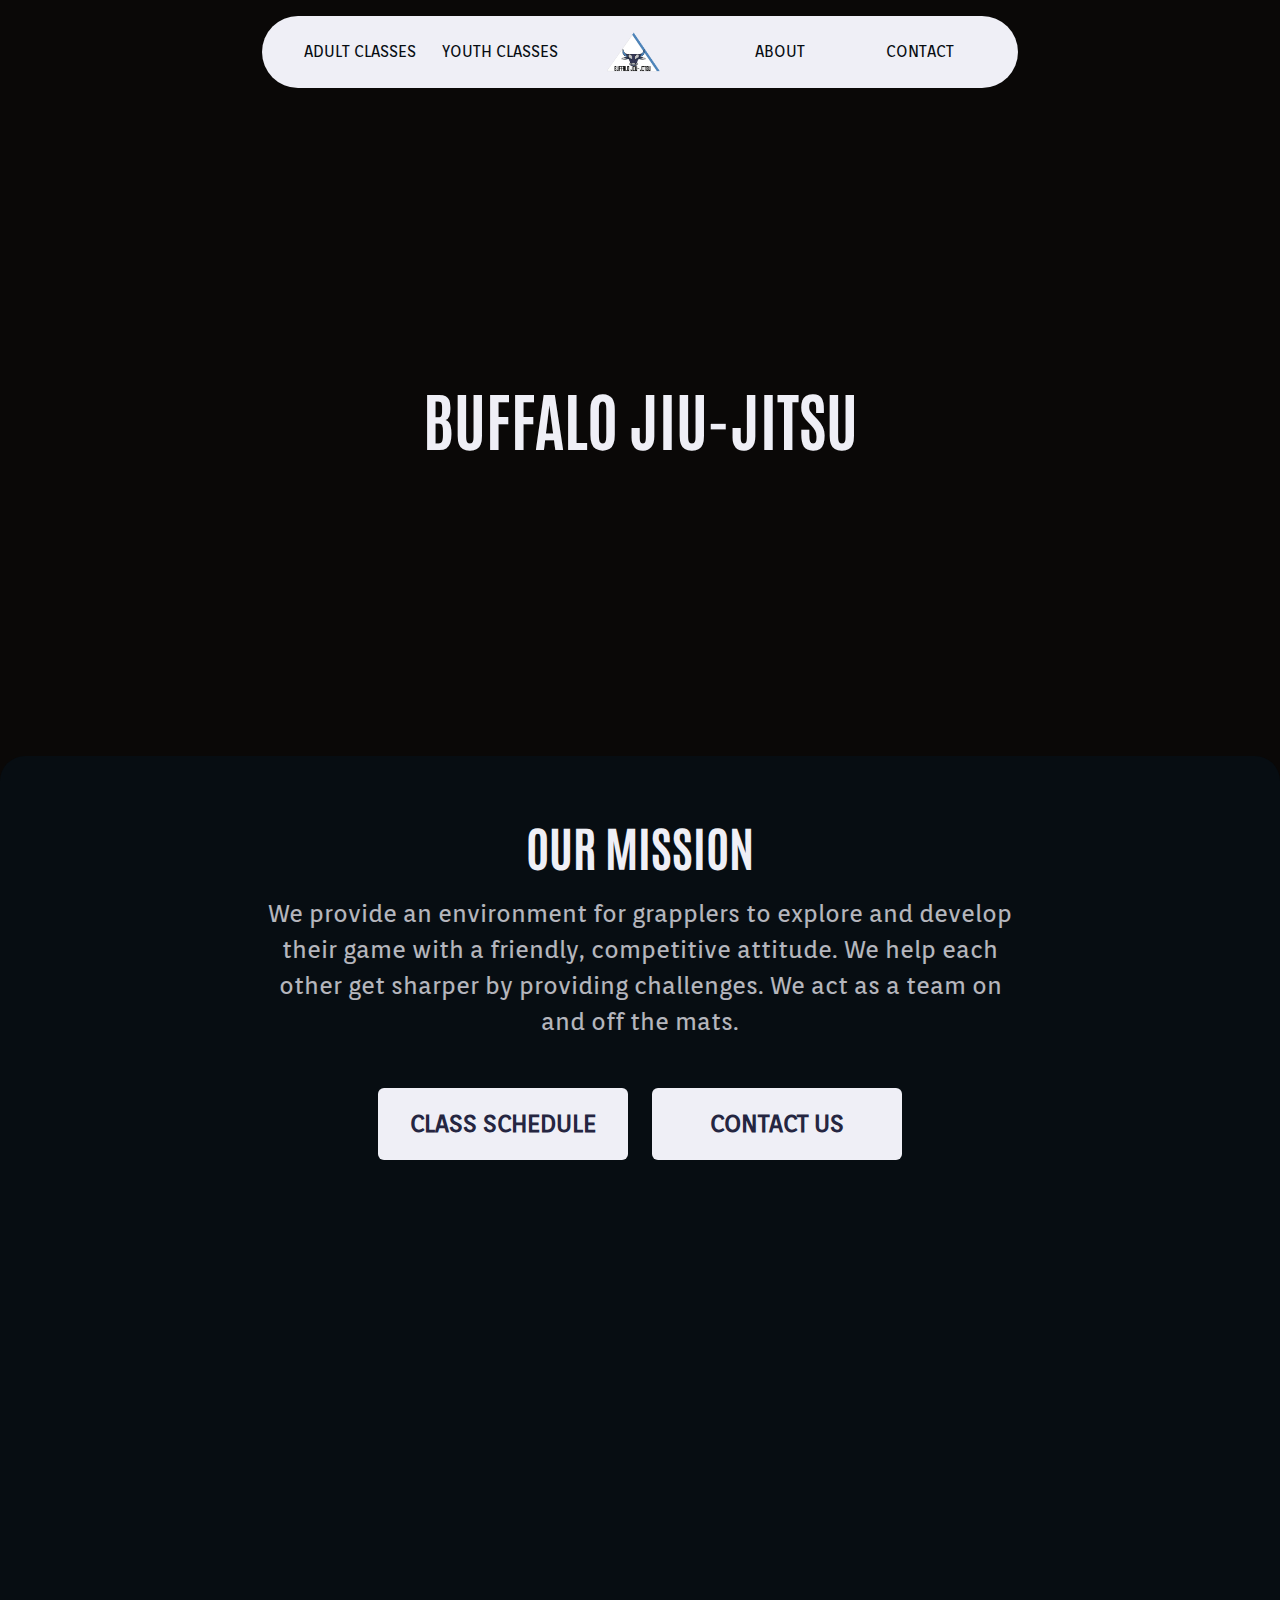
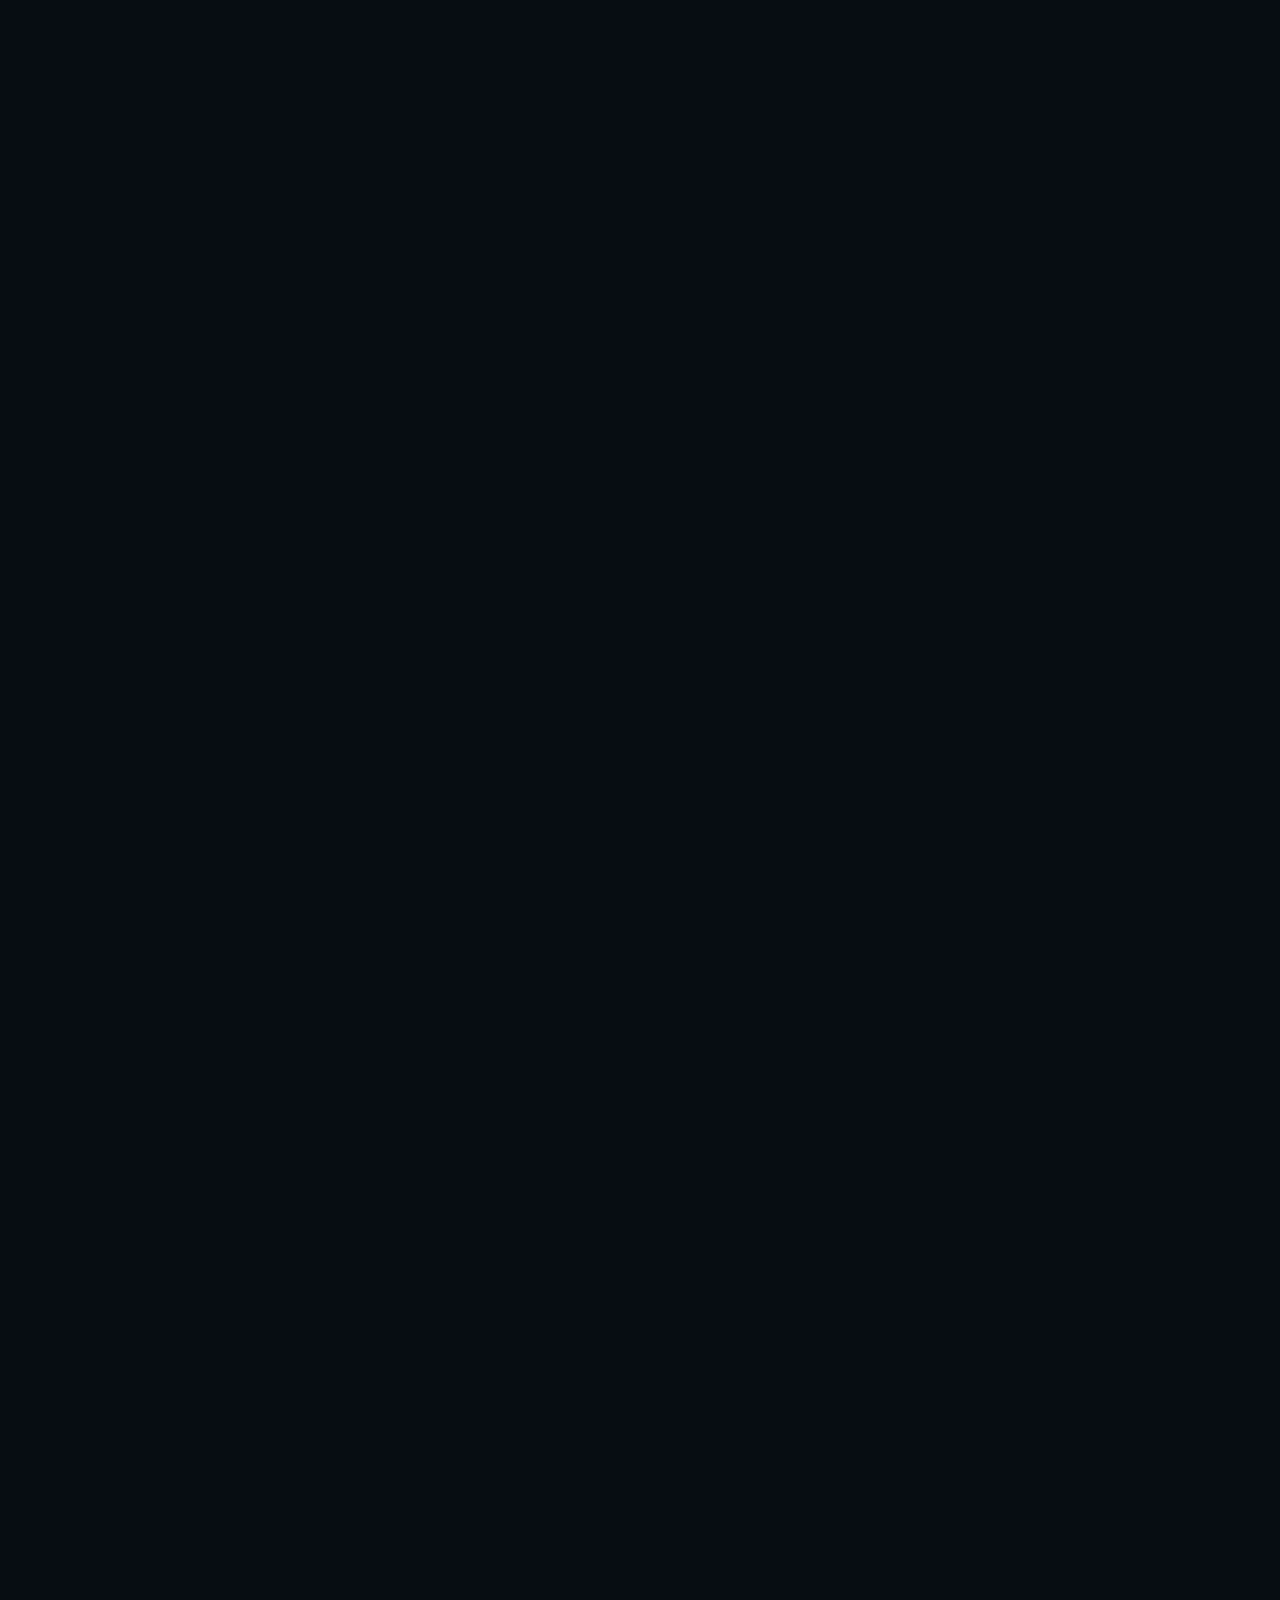
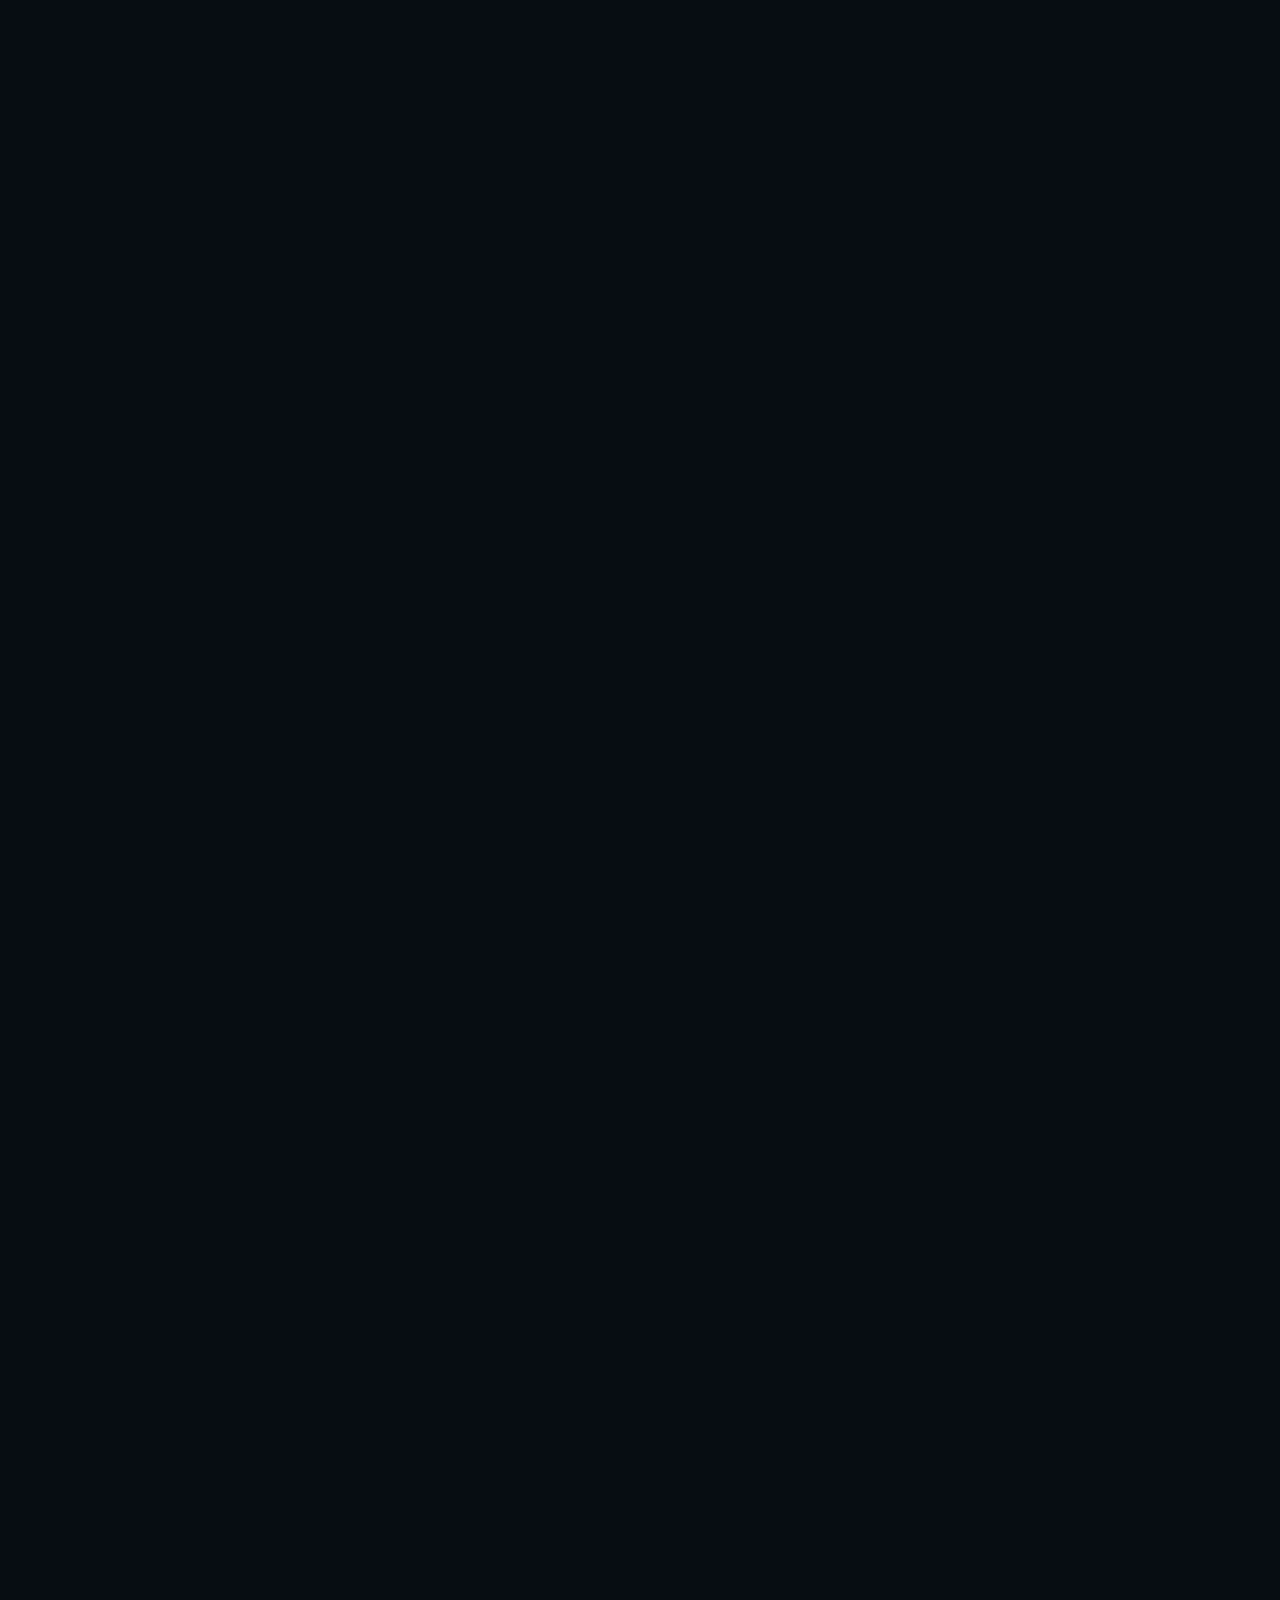
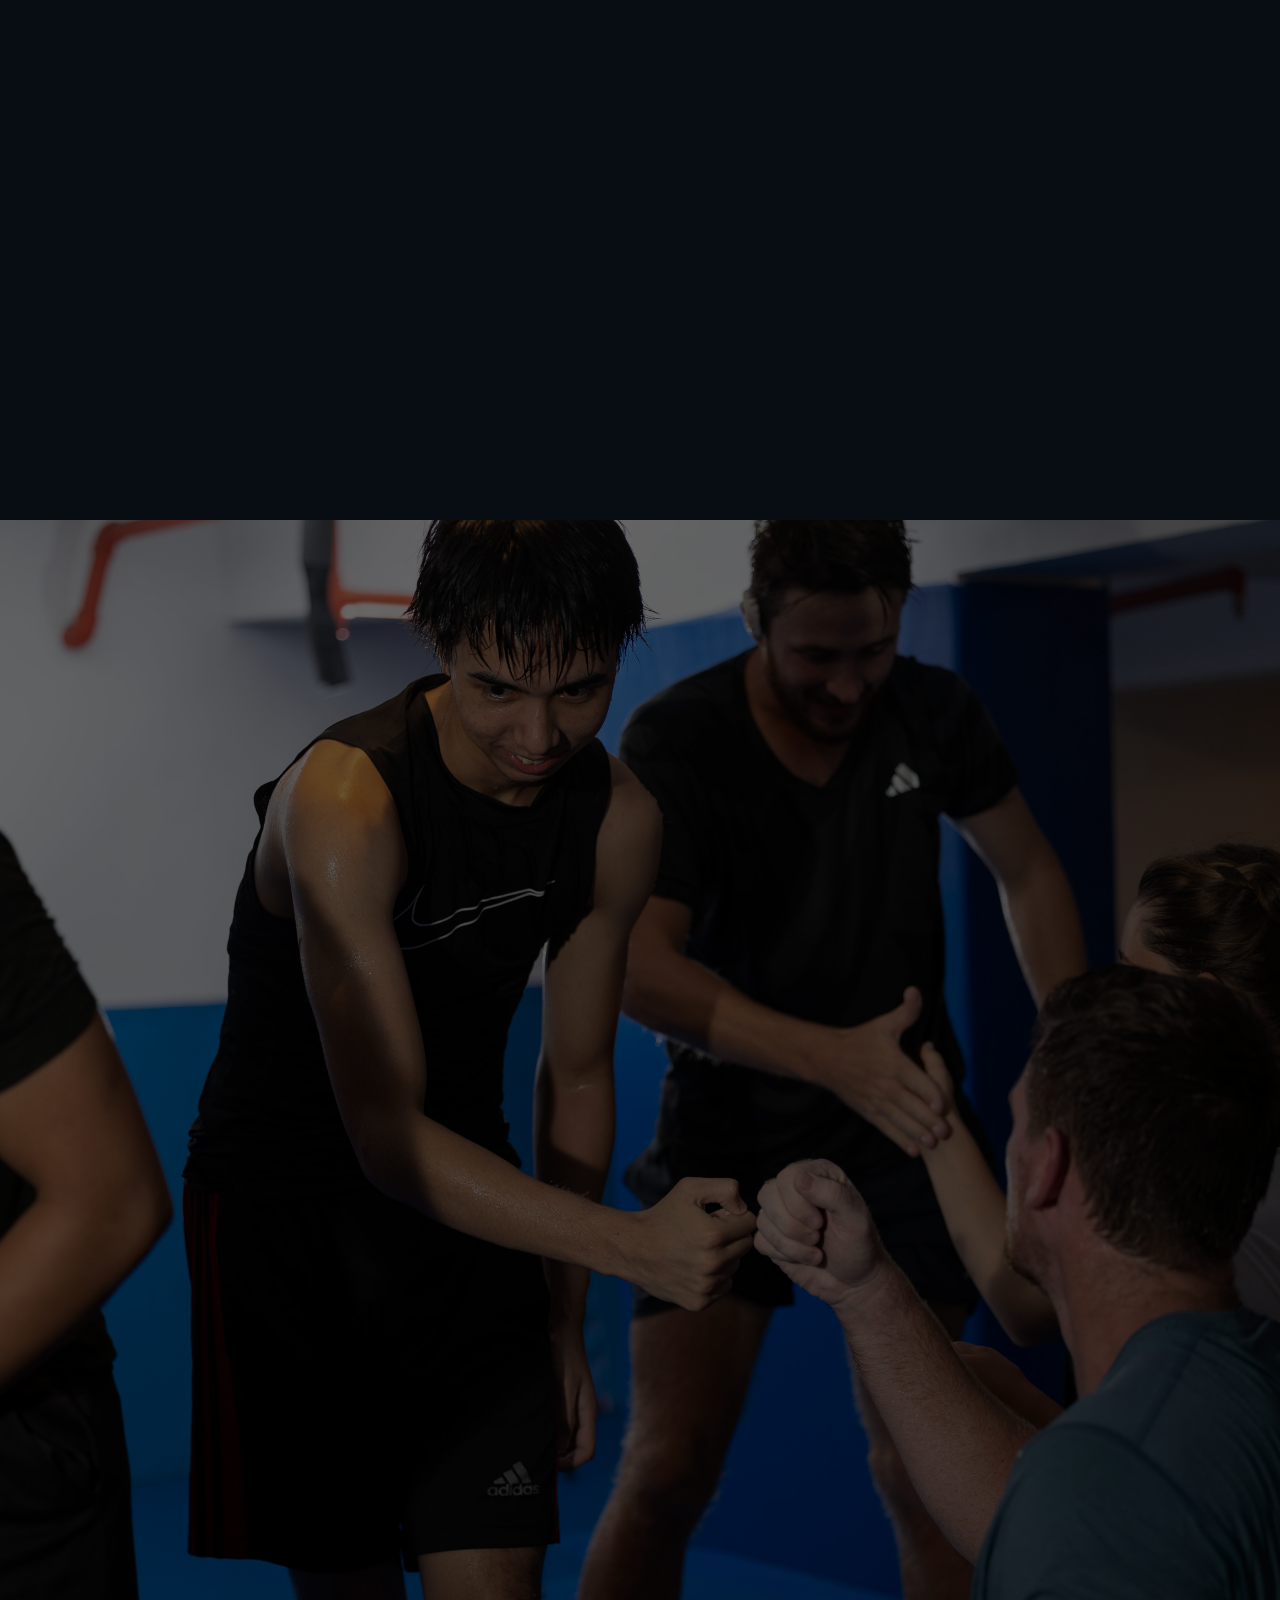
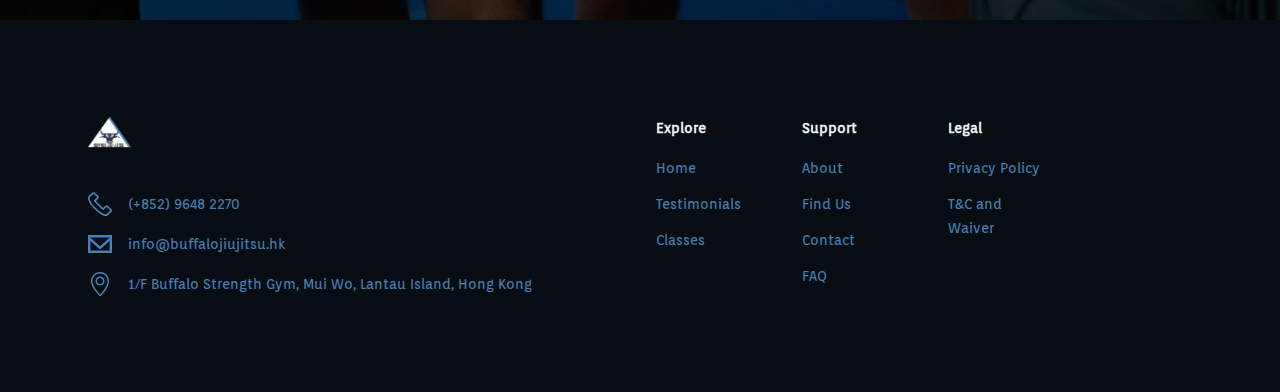
==== index.html @ c8e37d27 "Deploying to gh-pages from @ Futino/futino@e9d9a751e167eafe77a22210330035e862778e74 🚀" ====
<!DOCTYPE html>
<html lang="en" class="scroll-smooth">

<head>
  <meta charset="utf-8" />
  <title>Buffalo Jiu-Jitsu</title>
  <meta name="description"
    content="Futino replaces the traditional path of unreliable freelancers and expensive agencies with our web-services for one flat monthly cost. We include everything you'd ever need for a web project." />
  <link rel="icon" href="./favicon.png" />
  <meta name="viewport" content="width=device-width" />

  <link rel="preconnect" href="https://fonts.googleapis.com" />
  <link rel="preconnect" href="https://fonts.gstatic.com" crossorigin />
  <link
    href="https://fonts.googleapis.com/css2?family=Antonio:wght@100;200;300;400;500;600;700&family=Orienta&display=swap"
    rel="stylesheet">

  <!-- Google Tag Manager -->
  <!-- Insert -->
  <!-- End Google Tag Manager -->

  
		<link href="./_app/immutable/assets/0.224f39ca.css" rel="stylesheet">
		<link href="./_app/immutable/assets/Inview.6ef7ab11.css" rel="stylesheet">
		<link rel="modulepreload" href="./_app/immutable/entry/start.cdc1668a.js">
		<link rel="modulepreload" href="./_app/immutable/chunks/scheduler.751672f1.js">
		<link rel="modulepreload" href="./_app/immutable/chunks/singletons.2690a94b.js">
		<link rel="modulepreload" href="./_app/immutable/entry/app.fb494551.js">
		<link rel="modulepreload" href="./_app/immutable/chunks/preload-helper.a4192956.js">
		<link rel="modulepreload" href="./_app/immutable/chunks/index.dc05aacb.js">
		<link rel="modulepreload" href="./_app/immutable/nodes/0.7848ffd6.js">
		<link rel="modulepreload" href="./_app/immutable/chunks/each.e59479a4.js">
		<link rel="modulepreload" href="./_app/immutable/chunks/Button.25699a71.js">
		<link rel="modulepreload" href="./_app/immutable/chunks/Prose.7978c293.js">
		<link rel="modulepreload" href="./_app/immutable/chunks/Inview.svelte_svelte_type_style_lang.510b3b26.js">
		<link rel="modulepreload" href="./_app/immutable/nodes/3.09134795.js">
		<link rel="modulepreload" href="./_app/immutable/chunks/transitionOptions.29de608f.js">
		<link rel="modulepreload" href="./_app/immutable/chunks/socials.81664df8.js">
		<link rel="modulepreload" href="./_app/immutable/chunks/Classes.cb1d20a8.js">
</head>

<body data-sveltekit-preload-data="hover" class="bg-background text-center text-background-on">
  <!-- Google Tag Manager (noscript) -->
  <noscript><iframe title="googletagmanager" src="https://www.googletagmanager.com/ns.html?id=GTM-MJCZHF9C" height="0"
      width="0" style="display:none;visibility:hidden"></iframe></noscript>
  <!-- End Google Tag Manager (noscript) -->
  <div class="min-h-screen bg-background"> <div id="appShell" class="w-full h-full flex flex-col overflow-hidden bg-background " data-testid="app-shell"> <header id="shell-header" class="flex-none z-10 opacity-0 transition-opacity invisible"><div class="undefined max-w-none prose-a:no-underline prose prose-main "> <header id="header" class="fixed z-40 w-full transition duration-400 justify-items-center"><div class="max-w-5xl mx-auto   rounded-full top-4 undefined text-background text-base py-4 px-4 bg-surface-on z-40 relative transition duration-400"><div class="flex md:grid md:grid-cols-5 z-50 items-center w-full justify-center px-6 max-w-7xl mx-auto"><a class="flex md:hidden gap-3 not-prose justify-self-start mr-auto" href="/"> <img src="/favicon.png" class="undefined h-10" alt="Logo"> <p class="hidden sm:flex text-xl my-auto"></p></a>   <nav class="hidden col-span-5 md:grid justify-between w-full h-full place-items-center grid-cols-5 mx-auto gap-6 justify-self-center"><a class="text-center text-background text-base" href="/#adult-classes"><h6 class="m-0 sm:m-0">ADULT CLASSES </h6></a>  <a class="text-center text-background text-base" href="/#youth-classes"><h6 class="m-0 sm:m-0">YOUTH CLASSES </h6></a>  <a class="flex gap-3 not-prose" href="/"> <img src="/favicon.png" class="undefined h-10" alt="Logo"> <p class="hidden sm:flex text-xl my-auto"></p> </a><a class="text-center text-background text-base" href="/about"><h6 class="m-0 sm:m-0">ABOUT </h6></a>  <a class="text-center text-background text-base" href="/contact"><h6 class="m-0 sm:m-0">CONTACT </h6></a>  </nav> <div class="hidden md:flex grid grid-cols-0 gap-4 md:gap-6 place-items-center w-fit justify-self-end"></div>  <button class="flex md:hidden stroke-primary hover:stroke-tertiary"><div><svg width="32" height="32" fill="none" viewBox="0 0 24 24"><path stroke-linecap="round" stroke-linejoin="round" stroke-width="2" d="M4 6h16M4 12h16m-7 6h7"></path></svg></div></button></div></div></header></div> </header>  <div class="flex-auto opacity-0 transition-opacity duration-300 w-full h-full flex overflow-hidden invisible">   <div id="page" class=" flex-1 overflow-x-hidden flex flex-col " style="scrollbar-gutter: auto;">   <main id="page-content" class="flex-auto "> <div class="text-center max-w-none prose-a:no-underline prose prose-main ">  <section class="grid place-items-center relative
        h-screen w-full z-0 " style="undefined ; clip-path: inset(0 0 0 0);"><div class="bg-amber-950/60 brightness-[0.2] w-full h-full z-0 absolute"></div> <div class="fixed w-full h-full not-prose -z-10 transition-transform duration-700" style=""><video muted id="clip" preload="auto" autoplay loop class="object-cover object-center w-full h-screen max-h-screen"><source type="video/webm" title="Hero Video" media="(min-width: 800px)" src="/videos/1280_high.webm"><source type="video/webm" media="(max-width: 799px)" src="/videos/1280_high.webm">
        Your Browser does not support our video types</video></div> <div class="flex flex-col w-full z-10 items-center items-center text-center my-auto gap-12 mx-2 sm:mx-4 md:mx-6 transition-transform duration-700 fixed" style=""><div class="w-full h-full transition delay-200 svelte-vk5d5f fade-in" style="transition-duration: 500ms; transition-delay: 100ms;"><div class="transition duration-500 h-full w-full" style="transition-duration: 500ms; transition-delay: 100ms; transform: translate(0px, 0px)"><div class="flex flex-col items-center gap-4 "><h1 class="" style="margin: 0px">BUFFALO JIU-JITSU</h1> <h5 class="max-w-6xl" style="margin: 0px"></h5></div></div></div> <div class="w-fit h-full transition delay-200 svelte-vk5d5f fade-in" style="transition-duration: 500ms; transition-delay: 100ms;"><div class="transition duration-500 h-full w-full" style="transition-duration: 500ms; transition-delay: 100ms; transform: translate(0px, 0px)"><div class="h-full w-fit grid grid-cols-0 gap-4 md:gap-6 place-items-center w-fit"></div></div></div></div></section>  <section class="grid place-items-center relative
        -translate-y-36 -mb-36 z-0 rounded-t-[25px] bg-background pt-16 pb-32" id="mission"><div class="undefined transition delay-200 svelte-vk5d5f fade-in" style="transition-duration: 400ms; transition-delay: 100ms;"><div class="transition duration-500 h-full w-full" style="transition-duration: 400ms; transition-delay: 100ms; transform: translate(0px, 25px)"> <div class="max-w-none sm:px-6 lg:px-8 px-4 mx-auto   text-center flex flex-col place-items-center gap-6 relative" id=""><h2 class="" style="margin:0" data-svelte-h="svelte-jt66xt">OUR MISSION</h2> <p class="max-w-3xl" style="margin:0" data-svelte-h="svelte-19295xx">We provide an environment for grapplers to explore and develop their
          game with a friendly, competitive attitude. We help each other get
          sharper by providing challenges. We act as a team on and off the mats.</p> <div class="grid grid-cols-2 gap-4 md:gap-6 place-items-center w-fit pt-6"><a href="#classes" class="px-4 md:px-8 py-4    rounded-md w-full flex w-fit h-fit relative place-items-center font-bold group text-center transition-all duration-300 hover:bg-tertiary hover:text-tertiary-on text-surface bg-surface-on"><span class="relative mx-auto z-0 flex gap-4 place-items-center group-hover:text-tertiary-on transition-all duration-150 delay-75"><h6 class="m-0 sm:m-0 whitespace-nowrap">CLASS SCHEDULE</h6> </span></a> <a href="/contact" class="px-4 md:px-8 py-4    rounded-md w-full flex w-fit h-fit relative place-items-center font-bold group text-center transition-all duration-300 hover:bg-tertiary hover:text-tertiary-on text-surface bg-surface-on"><span class="relative mx-auto z-0 flex gap-4 place-items-center group-hover:text-tertiary-on transition-all duration-150 delay-75"><h6 class="m-0 sm:m-0 whitespace-nowrap">CONTACT US</h6> </span></a></div></div></div></div></section>  <section class="grid place-items-center relative
        bg-background py-20" id="about"> <div class="max-w-7xl sm:px-6 lg:px-8 px-4 mx-auto   text-center md:text-left items-start flex flex-col md:grid md:grid-cols-2 md:place-items-center gap-x-12 gap-y-4 sm:gap-y-4 md:gap-y-16 relative" id=""><div class="w-full h-full transition delay-200 svelte-vk5d5f fade-in" style="transition-duration: 500ms; transition-delay: 100ms;"><div class="transition duration-500 h-full w-full" style="transition-duration: 500ms; transition-delay: 100ms; transform: translate(-25px, 0px)"><div class="w-full max-w-lg md:max-w-none mx-auto h-64 sm:h-96 flex place-items-center"><video muted id="clip" preload="auto" autoplay loop class="w-full h-full object-cover"><source title="NO GI" src="/videos/slow_bjj.mp4">
  Your Browser does not support our video types</video></div> </div></div> <div class="undefined transition delay-200 svelte-vk5d5f fade-in" style="transition-duration: 500ms; transition-delay: 100ms;"><div class="transition duration-500 h-full w-full" style="transition-duration: 500ms; transition-delay: 100ms; transform: translate(25px, 0px)"><div class="flex max-w-xl flex-col gap-4 mb-12 sm:mb-16 md:mb-0"><h2 class="" style="margin:0">NO GI</h2> <p style="margin:0">Hong Kong’s first and only exclusively no gi gym. Leave the pyjamas at home. Wear actual sports attire. Begin your no gi journey with us.</p></div> </div></div><div class="w-full h-full transition delay-200 svelte-vk5d5f fade-in" style="transition-duration: 500ms; transition-delay: 100ms;"><div class="transition duration-500 h-full w-full" style="transition-duration: 500ms; transition-delay: 100ms; transform: translate(-25px, 0px)"><div class="w-full max-w-lg md:max-w-none mx-auto h-64 sm:h-96 flex place-items-center"><img src="/images/MJP_20230927_Mui_Wo_jiu-jitsu_9286.jpg" alt="" class="not-prose w-full h-full aspect-video object-cover object-center"></div> </div></div> <div class="undefined transition delay-200 svelte-vk5d5f fade-in" style="transition-duration: 500ms; transition-delay: 100ms;"><div class="transition duration-500 h-full w-full" style="transition-duration: 500ms; transition-delay: 100ms; transform: translate(25px, 0px)"><div class="flex max-w-xl flex-col gap-4 mb-12 sm:mb-16 md:mb-0"><h2 class="" style="margin:0">OUR METHOD</h2> <p style="margin:0">Our training is live. You can do it at your own pace. You will work with a partner to explore ideas and become skilful in small areas of the game first, then ‘join the dots’ to mature into a confident grappler.</p></div> </div></div><div class="w-full h-full transition delay-200 svelte-vk5d5f fade-in" style="transition-duration: 500ms; transition-delay: 100ms;"><div class="transition duration-500 h-full w-full" style="transition-duration: 500ms; transition-delay: 100ms; transform: translate(-25px, 0px)"><div class="w-full max-w-lg md:max-w-none mx-auto h-64 sm:h-96 flex place-items-center"><img src="/images/MJP_20230927_Mui_Wo_jiu-jitsu_9335.jpg" alt="" class="not-prose w-full h-full aspect-video object-cover object-center"></div> </div></div> <div class="undefined transition delay-200 svelte-vk5d5f fade-in" style="transition-duration: 500ms; transition-delay: 100ms;"><div class="transition duration-500 h-full w-full" style="transition-duration: 500ms; transition-delay: 100ms; transform: translate(25px, 0px)"><div class="flex max-w-xl flex-col gap-4 mb-12 sm:mb-16 md:mb-0"><h2 class="" style="margin:0">THE VISION</h2> <p style="margin:0">Lorem ipsum dolor sit amet, consectetur adipiscing elit, sed doe. iusmod tempor incididunt ut labore et dolore magna aliqua. Ut enim ad minim veniam, quis nostrud exercitation ullamco laboris nisi ut. aliquip ex ea commodo consequat.</p></div> </div></div></div></section>  <section class="grid place-items-center relative
        bg-background py-20 " id="classes"> <div class="max-w-7xl w-fit sm:px-6 lg:px-8 px-4 mx-auto   grid grid-cols-1 md:grid-cols-2 gap-y-12 items-center text-center relative" id=""><div class="w-full h-full transition delay-200 svelte-vk5d5f fade-in" style="transition-duration: 500ms; transition-delay: 75ms;"><div class="transition duration-500 h-full w-full" style="transition-duration: 500ms; transition-delay: 75ms; transform: translate(0px, -25px)"><div class="max-w-md mx-auto   sm:px-6 lg:px-8 px-4 py-3 sm:py-4 lg:py-6   rounded-md flex flex-col gap-6 items-center w-full justify-self-end" id="adult-classes"><h1 class="" style="margin:0" data-svelte-h="svelte-pcqv2h">ADULT CLASSES</h1> <img class="not-prose object-cover object-center aspect-[3/4] w-full" src="/images/MJP_20230927_Mui_Wo_jiu-jitsu_9342.jpg" alt="Adult classes"> <div class="w-full max-w-none prose-a:no-underline prose prose-main "><div class="grid grid-cols-2 gap-y-2 w-full"><h4 class="text-left justify-self-start" style="margin:0">FREE</h4> <h4 class="text-right whitespace-nowrap justify-self-end" style="margin:0">TRIAL WEEK </h4><h4 class="text-left justify-self-start" style="margin:0">$150</h4> <h4 class="text-right whitespace-nowrap justify-self-end" style="margin:0">DAY PASS </h4><h4 class="text-left justify-self-start" style="margin:0">$750</h4> <h4 class="text-right whitespace-nowrap justify-self-end" style="margin:0">MONTHLY </h4> <div class="pt-4 col-span-2"></div> <h4 class="text-left justify-self-start" style="margin:0">MON</h4> <h4 class="text-right whitespace-nowrap justify-self-end" style="margin:0">7:45PM </h4><h4 class="text-left justify-self-start" style="margin:0">WED</h4> <h4 class="text-right whitespace-nowrap justify-self-end" style="margin:0">7:45PM </h4><h4 class="text-left justify-self-start" style="margin:0">THURS</h4> <h4 class="text-right whitespace-nowrap justify-self-end" style="margin:0">7:45PM </h4> <div class="pt-6 col-span-2"></div> <div class="w-full col-span-2 self-end max-w-none prose-a:no-underline prose prose-main "><a href="" class="px-6 py-4    rounded-md col-span-2 w-full flex w-fit h-fit relative place-items-center font-bold group text-center transition-all duration-300 hover:bg-tertiary hover:text-tertiary-on text-surface bg-surface-on"><span class="relative mx-auto z-0 flex gap-4 place-items-center group-hover:text-tertiary-on transition-all duration-150 delay-75"><h6 class="m-0 sm:m-0 whitespace-nowrap">REGISTER</h6> </span></a></div></div></div></div></div></div> <div class="w-full h-full transition delay-200 svelte-vk5d5f fade-in" style="transition-duration: 500ms; transition-delay: 75ms;"><div class="transition duration-500 h-full w-full" style="transition-duration: 500ms; transition-delay: 75ms; transform: translate(0px, -25px)"><div class="max-w-md mx-auto   sm:px-6 lg:px-8 px-4 py-3 sm:py-4 lg:py-6   rounded-md flex flex-col gap-6 items-center w-full h-full justify-self-start" id="youth-classes"><h1 class="" style="margin:0" data-svelte-h="svelte-1g5anvc">YOUTH CLASSES</h1> <img class="not-prose object-cover object-center aspect-[3/4] w-full" src="/images/MJP_20230927_Mui_Wo_jiu-jitsu_9376.jpg" alt="Adult classes"> <div class="w-full my-auto max-w-none prose-a:no-underline prose prose-main "><h3 class="" data-svelte-h="svelte-70awxa">COMING SOON!</h3> <h4 data-svelte-h="svelte-q8yjrt">SIGN UP IF INTERESTED!</h4></div> <a href="" class="px-6 py-4    rounded-md col-span-2 w-full place-self-end mt-auto flex w-fit h-fit relative place-items-center font-bold group text-center transition-all duration-300 hover:bg-tertiary hover:text-tertiary-on text-surface bg-surface-on"><span class="relative mx-auto z-0 flex gap-4 place-items-center group-hover:text-tertiary-on transition-all duration-150 delay-75"><h6 class="m-0 sm:m-0 whitespace-nowrap">REGISTER</h6> </span></a></div></div></div></div></section>  <section class="grid place-items-center relative
        bg-background py-20 text-left" id="contact"> <div class="max-w-7xl w-full sm:px-6 lg:px-8 px-4 mx-auto   grid grid-cols-1 md:grid-cols-2 gap-x-12 gap-y-8 items-start relative" id=""><div class="undefined transition delay-200 svelte-vk5d5f fade-in" style="transition-duration: 500ms; transition-delay: 100ms;"><div class="transition duration-500 h-full w-full" style="transition-duration: 500ms; transition-delay: 100ms; transform: translate(-25px, 0px)"><div class="flex flex-col gap-8"><h2 class="" style="margin:0" data-svelte-h="svelte-18gah2z">GET IN TOUCH, <br> YOU’LL BE GLAD YOU DID</h2> <p style="margin:0" data-svelte-h="svelte-1v6iiz7">You’ve had a look at the site. You’re clearly Jiu-Jitsu-curious.
            Whether you’re big, small, young, old, male, female, a beast or a
            nerd, we have a home for you here.</p> <p style="margin:0" data-svelte-h="svelte-rfzqct">info@buffalojiujitsu.hk <br> (+852) 9648 2270 <br> <br> 1/F
            Buffalo Strength Gym <br> Mui Wo, Lantau Island, Hong Kong</p> <div class="flex flex-row gap-4 text-primary not-prose"><a href="https://www.instagram.com/buffalojiujitsu/" target="new" class=""><div><svg viewBox="0 0 24 24" fill="currentColor" xmlns="http://www.w3.org/2000/svg" width="32" height="32"><g id="SVGRepo_bgCarrier" stroke-width="0"></g><g id="SVGRepo_tracerCarrier" stroke-linecap="round" stroke-linejoin="round"></g><g id="SVGRepo_iconCarrier"><path fill-rule="evenodd" clip-rule="evenodd" d="M12 18C15.3137 18 18 15.3137 18 12C18 8.68629 15.3137 6 12 6C8.68629 6 6 8.68629 6 12C6 15.3137 8.68629 18 12 18ZM12 16C14.2091 16 16 14.2091 16 12C16 9.79086 14.2091 8 12 8C9.79086 8 8 9.79086 8 12C8 14.2091 9.79086 16 12 16Z" fill="currentColor"></path><path d="M18 5C17.4477 5 17 5.44772 17 6C17 6.55228 17.4477 7 18 7C18.5523 7 19 6.55228 19 6C19 5.44772 18.5523 5 18 5Z" fill="currentColor"></path><path fill-rule="evenodd" clip-rule="evenodd" d="M1.65396 4.27606C1 5.55953 1 7.23969 1 10.6V13.4C1 16.7603 1 18.4405 1.65396 19.7239C2.2292 20.8529 3.14708 21.7708 4.27606 22.346C5.55953 23 7.23969 23 10.6 23H13.4C16.7603 23 18.4405 23 19.7239 22.346C20.8529 21.7708 21.7708 20.8529 22.346 19.7239C23 18.4405 23 16.7603 23 13.4V10.6C23 7.23969 23 5.55953 22.346 4.27606C21.7708 3.14708 20.8529 2.2292 19.7239 1.65396C18.4405 1 16.7603 1 13.4 1H10.6C7.23969 1 5.55953 1 4.27606 1.65396C3.14708 2.2292 2.2292 3.14708 1.65396 4.27606ZM13.4 3H10.6C8.88684 3 7.72225 3.00156 6.82208 3.0751C5.94524 3.14674 5.49684 3.27659 5.18404 3.43597C4.43139 3.81947 3.81947 4.43139 3.43597 5.18404C3.27659 5.49684 3.14674 5.94524 3.0751 6.82208C3.00156 7.72225 3 8.88684 3 10.6V13.4C3 15.1132 3.00156 16.2777 3.0751 17.1779C3.14674 18.0548 3.27659 18.5032 3.43597 18.816C3.81947 19.5686 4.43139 20.1805 5.18404 20.564C5.49684 20.7234 5.94524 20.8533 6.82208 20.9249C7.72225 20.9984 8.88684 21 10.6 21H13.4C15.1132 21 16.2777 20.9984 17.1779 20.9249C18.0548 20.8533 18.5032 20.7234 18.816 20.564C19.5686 20.1805 20.1805 19.5686 20.564 18.816C20.7234 18.5032 20.8533 18.0548 20.9249 17.1779C20.9984 16.2777 21 15.1132 21 13.4V10.6C21 8.88684 20.9984 7.72225 20.9249 6.82208C20.8533 5.94524 20.7234 5.49684 20.564 5.18404C20.1805 4.43139 19.5686 3.81947 18.816 3.43597C18.5032 3.27659 18.0548 3.14674 17.1779 3.0751C16.2777 3.00156 15.1132 3 13.4 3Z" fill="currentColor"></path></g></svg></div> </a><a href="https://www.facebook.com/buffalojiujitsu" target="new" class=""><div><svg fill="currentColor" viewBox="0 0 32 32" width="32" height="32" xmlns="http://www.w3.org/2000/svg"><g id="SVGRepo_bgCarrier" stroke-width="0"></g><g id="SVGRepo_tracerCarrier" stroke-linecap="round" stroke-linejoin="round"></g><g id="SVGRepo_iconCarrier"><path d="M30.996 16.091c-0.001-8.281-6.714-14.994-14.996-14.994s-14.996 6.714-14.996 14.996c0 7.455 5.44 13.639 12.566 14.8l0.086 0.012v-10.478h-3.808v-4.336h3.808v-3.302c-0.019-0.167-0.029-0.361-0.029-0.557 0-2.923 2.37-5.293 5.293-5.293 0.141 0 0.281 0.006 0.42 0.016l-0.018-0.001c1.199 0.017 2.359 0.123 3.491 0.312l-0.134-0.019v3.69h-1.892c-0.086-0.012-0.185-0.019-0.285-0.019-1.197 0-2.168 0.97-2.168 2.168 0 0.068 0.003 0.135 0.009 0.202l-0.001-0.009v2.812h4.159l-0.665 4.336h-3.494v10.478c7.213-1.174 12.653-7.359 12.654-14.814v-0z"></path></g></svg></div> </a><a href="mailto:info@buffalojiujitsu.hk" target="new" class=""><div><svg viewBox="0 -2.5 20 20" width="32" height="32" xmlns="http://www.w3.org/2000/svg" xmlns:xlink="http://www.w3.org/1999/xlink" fill="currentColor"><g id="SVGRepo_bgCarrier" stroke-width="0"></g><g id="SVGRepo_tracerCarrier" stroke-linecap="round" stroke-linejoin="round"></g><g id="SVGRepo_iconCarrier"><g id="Page-1" stroke="none" stroke-width="1" fill="currentColor" fill-rule="evenodd"><g id="Dribbble-Light-Preview" transform="translate(-300.000000, -922.000000)" fill="currentColor"><g id="icons" transform="translate(56.000000, 160.000000)"><path fill="currentColor" d="M262,764.291 L254,771.318 L246,764.281 L246,764 L262,764 L262,764.291 Z M246,775 L246,766.945 L254,773.98 L262,766.953 L262,775 L246,775 Z M244,777 L264,777 L264,762 L244,762 L244,777 Z" id="email-[#1573]"></path></g></g></g></g></svg></div> </a></div></div></div></div> <div class="undefined transition delay-200 svelte-vk5d5f fade-in" style="transition-duration: 500ms; transition-delay: 100ms;"><div class="transition duration-500 h-full w-full" style="transition-duration: 500ms; transition-delay: 100ms; transform: translate(25px, 0px)"><form id="contactform" class="flex flex-col gap-8 text-left items-center overflow-x-clip h-full"><div class="relative mb-8 h-fit w-full group overflow-visible mx-1.5 "><label for="name" class="font-normal left-3 top-1/2 block group-hover:font-bold text-surface-on group-hover:text-surface-on absolute -translate-y-1/2 duration-[400ms] ease-in-out group-hover:left-0 group-hover:-top-1/2 group-hover:-translate-y-5 transition-all">Name *</label> <div class="absolute w-full h-full overflow-hidden pointer-events-none"><h3 class="absolute invisible text-left transition-all duration-[400ms] ease-out -translate-y-1/2 pointer-events-none -left-1/2 group-hover:visible group-hover:left-3 group-hover:right-auto top-1/2 text-surface-on">Elon Gates</h3></div> <input required name="name" class="w-full h-fit px-3 py-3 leading-tight text-surface-on bg-surface/50 border border-primary rounded focus:shadow-glow focus:shadow-tertiary/20 focus:outline-none appearance-none" value=""></div> <div class="relative mb-8 h-fit w-full group overflow-visible mx-1.5 "><label for="email" class="font-normal left-3 top-1/2 block group-hover:font-bold text-surface-on group-hover:text-surface-on absolute -translate-y-1/2 duration-[400ms] ease-in-out group-hover:left-0 group-hover:-top-1/2 group-hover:-translate-y-5 transition-all">Email *</label> <div class="absolute w-full h-full overflow-hidden pointer-events-none"><h3 class="absolute invisible text-left transition-all duration-[400ms] ease-out -translate-y-1/2 pointer-events-none -left-1/2 group-hover:visible group-hover:left-3 group-hover:right-auto top-1/2 text-surface-on">j.lewis@futi.no</h3></div> <input required name="email" class="w-full h-fit px-3 py-3 leading-tight text-surface-on bg-surface/50 border border-primary rounded focus:shadow-glow focus:shadow-tertiary/20 focus:outline-none appearance-none" value=""></div> <div class="relative mb-8 h-fit w-full group overflow-visible mx-1.5 h-full"><label for="your message" class="font-normal left-3 top-2.5 block group-hover:font-bold text-surface-on group-hover:text-surface-on absolute group-hover:-top-1 duration-[400ms] ease-in-out group-hover:-translate-y-full group-hover:left-0 transition-all">Your Message *</label> <div class="overflow-hidden w-full h-full absolute pointer-events-none"><h3 class="absolute not-prose pointer-events-none -left-1/2 invisible group-hover:visible group-hover:left-3 group-hover:right-auto text-left top-0 transition-all duration-[400ms] ease-out text-surface-on">I want to ask about</h3></div> <textarea id="message" required rows="4" name="message" class="w-full h-full px-3 py-3 leading-tight text-surface-on bg-surface/50 border border-primary rounded focus:shadow-glow focus:shadow-tertiary/20 focus:outline-none appearance-none"></textarea></div> <a href="" class="px-6 py-4    rounded-md w-full flex w-fit h-fit relative place-items-center font-bold group text-center transition-all duration-300 hover:bg-tertiary hover:text-tertiary-on text-surface bg-surface-on"><span class="relative mx-auto z-0 flex gap-4 place-items-center group-hover:text-tertiary-on transition-all duration-150 delay-75"><h6 class="m-0 sm:m-0 whitespace-nowrap">Send</h6> </span></a> <div class="mx-1.5 text-left self-start hidden" data-svelte-h="svelte-19q5gjd"><h2 class="title-medium m-0 sm:m-0">Your message has been sent. Thank you for contacting us!</h2></div></form></div></div> <div class="w-full h-full md:col-span-2 transition delay-200 svelte-vk5d5f fade-in" style="transition-duration: 400ms; transition-delay: 75ms;"><div class="transition duration-500 h-full w-full" style="transition-duration: 400ms; transition-delay: 75ms; transform: translate(0px, -25px)"><img src="/images/buffalo_travel_times.jpg" alt="Travel times to Buffalo Jiu-Jitsu" class="object-contain not-prose md:col-span-2 max-w-7xl w-full rounded-sm"></div></div></div></section>  <section class="grid place-items-center relative
        py-64 overflow-hidden" id="end-cta"><img src="/images/MJP_20230927_Mui_Wo_jiu-jitsu_9326.jpg" alt="" class="not-prose w-full h-full absolute object-cover -z-0 transition-transform duration-700" style=""> <div class="bg-black/60 w-full h-full absolute z-[5]"></div>  <div class="max-w-7xl w-full sm:px-6 lg:px-8 px-4 mx-auto   grid place-items-center gap-y-12 z-[7] relative" id=""><div class="w-full h-full z-[7] grid place-items-center transition delay-200 svelte-vk5d5f fade-in" style="transition-duration: 400ms; transition-delay: 75ms;"><div class="transition duration-500 h-full w-full" style="transition-duration: 400ms; transition-delay: 75ms; transform: translate(0px, 25px)"> <div class="max-w-7xl w-full sm:px-6 lg:px-8 px-4    grid place-items-center mx-auto  gap-y-12 z-[7] relative" id=""><h2 class="mx-auto" style="margin:0" data-svelte-h="svelte-k1ouuo">WELCOME TO BUFFALO JIU-JITSU</h2> <div class="flex flex-col md:flex-row items-center justify-center mx-auto w-full" data-svelte-h="svelte-1tvecor"><div class="rounded-full h-44 w-44 md:h-64 md:w-64 lg:h-80 lg:w-80 border-4 -translate-x-12 md:translate-x-6 lg:translate-x-12 border-primary flex items-center justify-center"><h4 class="" style="margin:0">PASSION</h4></div> <div class="rounded-full h-44 w-44 md:h-64 md:w-64 lg:h-80 lg:w-80 -mt-12 border-4 md:mt-0 border-primary flex items-center justify-center"><h4 class="" style="margin:0">COMMUNITY</h4></div> <div class="rounded-full h-44 w-44 md:h-64 md:w-64 lg:h-80 lg:w-80 -mt-12 border-4 translate-x-12 md:mt-0 md:-translate-x-6 lg:-translate-x-12 border-primary flex items-center justify-center"><h4 class="" style="margin:0">AFFORDABILITY</h4></div></div> <div class="grid grid-cols-2 gap-4 md:gap-6 place-items-center w-full max-w-lg pt-12"><a href="/contact" class="px-6 py-4    rounded-md w-full  flex w-fit h-fit relative place-items-center font-bold group text-center transition-all duration-300 hover:bg-tertiary hover:text-tertiary-on text-surface bg-surface-on"><span class="relative mx-auto z-0 flex gap-4 place-items-center group-hover:text-tertiary-on transition-all duration-150 delay-75"><h6 class="m-0 sm:m-0 whitespace-nowrap">CONTACT US</h6> </span></a> <a href="/about" class="px-6 py-4    rounded-md w-full flex w-fit h-fit relative place-items-center font-bold group text-center transition-all duration-300 hover:bg-tertiary hover:text-tertiary-on text-surface bg-surface-on"><span class="relative mx-auto z-0 flex gap-4 place-items-center group-hover:text-tertiary-on transition-all duration-150 delay-75"><h6 class="m-0 sm:m-0 whitespace-nowrap">LEARN MORE</h6> </span></a></div></div></div></div></div></section></div></main>  </div>  </div>  <footer id="shell-footer" class="flex-none "><footer class="max-w-none prose-a:no-underline prose sm:prose-sm lg:prose-md prose-invert prose-main bg-background"><div class="flex text-left flex-col md:flex-row z-50 w-full py-24 items-start justify-start gap-8 px-6 md:px-18 lg:max-w-5xl xl:max-w-6xl mx-auto justify-items-start"><div class="flex flex-col gap-3 items-start prose-a:no-underline prose sm:prose-sm lg:prose-md prose-invert prose-main w-full"><a class="" style="margin: 0" href="/"> <img src="/favicon.png" class="not-prose h-8" alt="Logo"> <p class="flex m-0 my-auto"></p></a> <div class="flex flex-col gap-4"><a class="flex flex-row gap-4 place-items-center" style="margin: 0px" href="tel:(+852) 9648 2270"><div><svg xmlns="http://www.w3.org/2000/svg" width="24" height="24" fill="currentColor" viewBox="0 0 28.314 28.323" style="enable-background:new 0 0 28.314 28.323" xml:space="preserve"><path d="m27.728 20.384-4.242-4.242a1.982 1.982 0 0 0-1.413-.586h-.002c-.534 0-1.036.209-1.413.586L17.83 18.97l-8.485-8.485 2.828-2.828c.78-.78.78-2.05-.001-2.83L7.929.585A1.986 1.986 0 0 0 6.516 0h-.001C5.98 0 5.478.209 5.101.587L.858 4.83C.729 4.958-.389 6.168.142 8.827c.626 3.129 3.246 7.019 7.787 11.56 6.499 6.499 10.598 7.937 12.953 7.937 1.63 0 2.426-.689 2.604-.867l4.242-4.242c.378-.378.587-.881.586-1.416 0-.534-.208-1.037-.586-1.415zm-5.656 5.658c-.028.028-3.409 2.249-12.729-7.07C-.178 9.452 2.276 6.243 2.272 6.244L6.515 2l4.243 4.244-3.535 3.535a.999.999 0 0 0 0 1.414l9.899 9.899a.999.999 0 0 0 1.414 0l3.535-3.536 4.243 4.244-4.242 4.242z"></path></svg></div> <h6 class="" style="margin:0">(+852) 9648 2270</h6> </a><a class="flex flex-row gap-4 place-items-center" style="margin: 0px" href="mailto:info@buffalojiujitsu.hk"><div><svg viewBox="0 -2.5 20 20" width="24" height="24" xmlns="http://www.w3.org/2000/svg" xmlns:xlink="http://www.w3.org/1999/xlink" fill="currentColor"><g id="SVGRepo_bgCarrier" stroke-width="0"></g><g id="SVGRepo_tracerCarrier" stroke-linecap="round" stroke-linejoin="round"></g><g id="SVGRepo_iconCarrier"><g id="Page-1" stroke="none" stroke-width="1" fill="currentColor" fill-rule="evenodd"><g id="Dribbble-Light-Preview" transform="translate(-300.000000, -922.000000)" fill="currentColor"><g id="icons" transform="translate(56.000000, 160.000000)"><path fill="currentColor" d="M262,764.291 L254,771.318 L246,764.281 L246,764 L262,764 L262,764.291 Z M246,775 L246,766.945 L254,773.98 L262,766.953 L262,775 L246,775 Z M244,777 L264,777 L264,762 L244,762 L244,777 Z" id="email-[#1573]"></path></g></g></g></g></svg></div> <h6 class="" style="margin:0">info@buffalojiujitsu.hk</h6> </a><a class="flex flex-row gap-4 place-items-center" style="margin: 0px" href="https://maps.app.goo.gl/EHDb9uehHdCc8PXj8"><div><svg fill="currentColor" viewBox="0 0 32 32" width="24" height="24" xmlns="http://www.w3.org/2000/svg"><g id="SVGRepo_bgCarrier" stroke-width="0"></g><g id="SVGRepo_tracerCarrier" stroke-linecap="round" stroke-linejoin="round"></g><g id="SVGRepo_iconCarrier"><path d="M16.114-0.011c-6.559 0-12.114 5.587-12.114 12.204 0 6.93 6.439 14.017 10.77 18.998 0.017 0.020 0.717 0.797 1.579 0.797h0.076c0.863 0 1.558-0.777 1.575-0.797 4.064-4.672 10-12.377 10-18.998 0-6.618-4.333-12.204-11.886-12.204zM16.515 29.849c-0.035 0.035-0.086 0.074-0.131 0.107-0.046-0.032-0.096-0.072-0.133-0.107l-0.523-0.602c-4.106-4.71-9.729-11.161-9.729-17.055 0-5.532 4.632-10.205 10.114-10.205 6.829 0 9.886 5.125 9.886 10.205 0 4.474-3.192 10.416-9.485 17.657zM16.035 6.044c-3.313 0-6 2.686-6 6s2.687 6 6 6 6-2.687 6-6-2.686-6-6-6zM16.035 16.044c-2.206 0-4.046-1.838-4.046-4.044s1.794-4 4-4c2.207 0 4 1.794 4 4 0.001 2.206-1.747 4.044-3.954 4.044z"></path></g></svg></div> <h6 class="" style="margin:0">1/F Buffalo Strength Gym, Mui Wo, Lantau Island, Hong Kong</h6> </a></div></div> <div class="grid grid-cols-2 md:grid-cols-4 gap-12 justify-items-start items-start mt-3 sm:mt-0 w-full"><div class="flex flex-col gap-3 max-w-none prose-a:no-underline prose sm:prose-sm lg:prose-md prose-invert prose-main"><h6 class="mb-1 font-bold m-0">Explore</h6> <a href="/" class="hover:underline m-0"><h6>Home</h6> </a><a href="/" class="hover:underline m-0"><h6>Testimonials</h6> </a><a href="/#classes" class="hover:underline m-0"><h6>Classes</h6> </a> </div><div class="flex flex-col gap-3 max-w-none prose-a:no-underline prose sm:prose-sm lg:prose-md prose-invert prose-main"><h6 class="mb-1 font-bold m-0">Support</h6> <a href="/" class="hover:underline m-0"><h6>About</h6> </a><a href="/" class="hover:underline m-0"><h6>Find Us</h6> </a><a href="/" class="hover:underline m-0"><h6>Contact</h6> </a><a href="/" class="hover:underline m-0"><h6>FAQ</h6> </a> </div><div class="flex flex-col gap-3 max-w-none prose-a:no-underline prose sm:prose-sm lg:prose-md prose-invert prose-main"><h6 class="mb-1 font-bold m-0">Legal</h6> <a href="/legal/privacy" class="hover:underline m-0"><h6>Privacy Policy</h6> </a><a href="/legal/t&amp;c-and-waiver" class="hover:underline m-0"><h6>T&amp;C and Waiver</h6> </a> </div></div></div></footer> </footer></div> 
			
			<script>
				{
					__sveltekit_trq7va = {
						base: new URL(".", location).pathname.slice(0, -1),
						env: {}
					};

					const element = document.currentScript.parentElement;

					const data = [null,null];

					Promise.all([
						import("./_app/immutable/entry/start.cdc1668a.js"),
						import("./_app/immutable/entry/app.fb494551.js")
					]).then(([kit, app]) => {
						kit.start(app, element, {
							node_ids: [0, 3],
							data,
							form: null,
							error: null
						});
					});
				}
			</script>
		</div>
</body>

</html>
---- _app/immutable/assets/0.224f39ca.css ----
*,:before,:after{box-sizing:border-box;border-width:0;border-style:solid;border-color:#e5e7eb}:before,:after{--tw-content: ""}html{line-height:1.5;-webkit-text-size-adjust:100%;-moz-tab-size:4;-o-tab-size:4;tab-size:4;font-family:Orienta;font-feature-settings:normal;font-variation-settings:normal}body{margin:0;line-height:inherit}hr{height:0;color:inherit;border-top-width:1px}abbr:where([title]){-webkit-text-decoration:underline dotted;text-decoration:underline dotted}h1,h2,h3,h4,h5,h6{font-size:inherit;font-weight:inherit}a{color:inherit;text-decoration:inherit}b,strong{font-weight:bolder}code,kbd,samp,pre{font-family:ui-monospace,SFMono-Regular,Menlo,Monaco,Consolas,Liberation Mono,Courier New,monospace;font-size:1em}small{font-size:80%}sub,sup{font-size:75%;line-height:0;position:relative;vertical-align:baseline}sub{bottom:-.25em}sup{top:-.5em}table{text-indent:0;border-color:inherit;border-collapse:collapse}button,input,optgroup,select,textarea{font-family:inherit;font-feature-settings:inherit;font-variation-settings:inherit;font-size:100%;font-weight:inherit;line-height:inherit;color:inherit;margin:0;padding:0}button,select{text-transform:none}button,[type=button],[type=reset],[type=submit]{-webkit-appearance:button;background-color:transparent;background-image:none}:-moz-focusring{outline:auto}:-moz-ui-invalid{box-shadow:none}progress{vertical-align:baseline}::-webkit-inner-spin-button,::-webkit-outer-spin-button{height:auto}[type=search]{-webkit-appearance:textfield;outline-offset:-2px}::-webkit-search-decoration{-webkit-appearance:none}::-webkit-file-upload-button{-webkit-appearance:button;font:inherit}summary{display:list-item}blockquote,dl,dd,h1,h2,h3,h4,h5,h6,hr,figure,p,pre{margin:0}fieldset{margin:0;padding:0}legend{padding:0}ol,ul,menu{list-style:none;margin:0;padding:0}dialog{padding:0}textarea{resize:vertical}input::-moz-placeholder,textarea::-moz-placeholder{opacity:1;color:#9ca3af}input::placeholder,textarea::placeholder{opacity:1;color:#9ca3af}button,[role=button]{cursor:pointer}:disabled{cursor:default}img,svg,video,canvas,audio,iframe,embed,object{display:block;vertical-align:middle}img,video{max-width:100%;height:auto}[hidden]{display:none}[type=text],input:where(:not([type])),[type=email],[type=url],[type=password],[type=number],[type=date],[type=datetime-local],[type=month],[type=search],[type=tel],[type=time],[type=week],[multiple],textarea,select{-webkit-appearance:none;-moz-appearance:none;appearance:none;background-color:#fff;border-color:#6b7280;border-width:1px;border-radius:0;padding:.5rem .75rem;font-size:1rem;line-height:1.5rem;--tw-shadow: 0 0 #0000}[type=text]:focus,input:where(:not([type])):focus,[type=email]:focus,[type=url]:focus,[type=password]:focus,[type=number]:focus,[type=date]:focus,[type=datetime-local]:focus,[type=month]:focus,[type=search]:focus,[type=tel]:focus,[type=time]:focus,[type=week]:focus,[multiple]:focus,textarea:focus,select:focus{outline:2px solid transparent;outline-offset:2px;--tw-ring-inset: var(--tw-empty, );--tw-ring-offset-width: 0px;--tw-ring-offset-color: #fff;--tw-ring-color: #2563eb;--tw-ring-offset-shadow: var(--tw-ring-inset) 0 0 0 var(--tw-ring-offset-width) var(--tw-ring-offset-color);--tw-ring-shadow: var(--tw-ring-inset) 0 0 0 calc(1px + var(--tw-ring-offset-width)) var(--tw-ring-color);box-shadow:var(--tw-ring-offset-shadow),var(--tw-ring-shadow),var(--tw-shadow);border-color:#2563eb}input::-moz-placeholder,textarea::-moz-placeholder{color:#6b7280;opacity:1}input::placeholder,textarea::placeholder{color:#6b7280;opacity:1}::-webkit-datetime-edit-fields-wrapper{padding:0}::-webkit-date-and-time-value{min-height:1.5em;text-align:inherit}::-webkit-datetime-edit{display:inline-flex}::-webkit-datetime-edit,::-webkit-datetime-edit-year-field,::-webkit-datetime-edit-month-field,::-webkit-datetime-edit-day-field,::-webkit-datetime-edit-hour-field,::-webkit-datetime-edit-minute-field,::-webkit-datetime-edit-second-field,::-webkit-datetime-edit-millisecond-field,::-webkit-datetime-edit-meridiem-field{padding-top:0;padding-bottom:0}select{background-image:url("data:image/svg+xml,%3csvg xmlns='http://www.w3.org/2000/svg' fill='none' viewBox='0 0 20 20'%3e%3cpath stroke='%236b7280' stroke-linecap='round' stroke-linejoin='round' stroke-width='1.5' d='M6 8l4 4 4-4'/%3e%3c/svg%3e");background-position:right .5rem center;background-repeat:no-repeat;background-size:1.5em 1.5em;padding-right:2.5rem;-webkit-print-color-adjust:exact;print-color-adjust:exact}[multiple],[size]:where(select:not([size="1"])){background-image:initial;background-position:initial;background-repeat:unset;background-size:initial;padding-right:.75rem;-webkit-print-color-adjust:unset;print-color-adjust:unset}[type=checkbox],[type=radio]{-webkit-appearance:none;-moz-appearance:none;appearance:none;padding:0;-webkit-print-color-adjust:exact;print-color-adjust:exact;display:inline-block;vertical-align:middle;background-origin:border-box;-webkit-user-select:none;-moz-user-select:none;user-select:none;flex-shrink:0;height:1rem;width:1rem;color:#2563eb;background-color:#fff;border-color:#6b7280;border-width:1px;--tw-shadow: 0 0 #0000}[type=checkbox]{border-radius:0}[type=radio]{border-radius:100%}[type=checkbox]:focus,[type=radio]:focus{outline:2px solid transparent;outline-offset:2px;--tw-ring-inset: var(--tw-empty, );--tw-ring-offset-width: 2px;--tw-ring-offset-color: #fff;--tw-ring-color: #2563eb;--tw-ring-offset-shadow: var(--tw-ring-inset) 0 0 0 var(--tw-ring-offset-width) var(--tw-ring-offset-color);--tw-ring-shadow: var(--tw-ring-inset) 0 0 0 calc(2px + var(--tw-ring-offset-width)) var(--tw-ring-color);box-shadow:var(--tw-ring-offset-shadow),var(--tw-ring-shadow),var(--tw-shadow)}[type=checkbox]:checked,[type=radio]:checked{border-color:transparent;background-color:currentColor;background-size:100% 100%;background-position:center;background-repeat:no-repeat}[type=checkbox]:checked{background-image:url("data:image/svg+xml,%3csvg viewBox='0 0 16 16' fill='white' xmlns='http://www.w3.org/2000/svg'%3e%3cpath d='M12.207 4.793a1 1 0 010 1.414l-5 5a1 1 0 01-1.414 0l-2-2a1 1 0 011.414-1.414L6.5 9.086l4.293-4.293a1 1 0 011.414 0z'/%3e%3c/svg%3e")}[type=radio]:checked{background-image:url("data:image/svg+xml,%3csvg viewBox='0 0 16 16' fill='white' xmlns='http://www.w3.org/2000/svg'%3e%3ccircle cx='8' cy='8' r='3'/%3e%3c/svg%3e")}[type=checkbox]:checked:hover,[type=checkbox]:checked:focus,[type=radio]:checked:hover,[type=radio]:checked:focus{border-color:transparent;background-color:currentColor}[type=checkbox]:indeterminate{background-image:url("data:image/svg+xml,%3csvg xmlns='http://www.w3.org/2000/svg' fill='none' viewBox='0 0 16 16'%3e%3cpath stroke='white' stroke-linecap='round' stroke-linejoin='round' stroke-width='2' d='M4 8h8'/%3e%3c/svg%3e");border-color:transparent;background-color:currentColor;background-size:100% 100%;background-position:center;background-repeat:no-repeat}[type=checkbox]:indeterminate:hover,[type=checkbox]:indeterminate:focus{border-color:transparent;background-color:currentColor}[type=file]{background:unset;border-color:inherit;border-width:0;border-radius:0;padding:0;font-size:unset;line-height:inherit}[type=file]:focus{outline:1px solid ButtonText;outline:1px auto -webkit-focus-ring-color}:root{--universal-primary: 57 102 147;--universal-primary-on: 237 242 248;--universal-secondary: 74 77 130;--universal-secondary-on: 239 239 246;--universal-tertiary: 71 128 184;--universal-tertiary-on: 237 242 248;--universal-background: 7 13 18;--universal-background-on: 237 242 248;--universal-surface: 37 38 65;--universal-surface-on: 239 239 246;--universal-surface-highlight: 55 58 98;--universal-surface-highlight-on: 239 239 246;--universal-muted: 14 26 37;--universal-muted-on: 237 242 248;--universal-error: 94 8 8;--universal-error-on: 253 232 232;--universal-success: 8 94 65;--universal-success-on: 232 253 246}*,:before,:after{--tw-border-spacing-x: 0;--tw-border-spacing-y: 0;--tw-translate-x: 0;--tw-translate-y: 0;--tw-rotate: 0;--tw-skew-x: 0;--tw-skew-y: 0;--tw-scale-x: 1;--tw-scale-y: 1;--tw-pan-x: ;--tw-pan-y: ;--tw-pinch-zoom: ;--tw-scroll-snap-strictness: proximity;--tw-gradient-from-position: ;--tw-gradient-via-position: ;--tw-gradient-to-position: ;--tw-ordinal: ;--tw-slashed-zero: ;--tw-numeric-figure: ;--tw-numeric-spacing: ;--tw-numeric-fraction: ;--tw-ring-inset: ;--tw-ring-offset-width: 0px;--tw-ring-offset-color: #fff;--tw-ring-color: rgb(59 130 246 / .5);--tw-ring-offset-shadow: 0 0 #0000;--tw-ring-shadow: 0 0 #0000;--tw-shadow: 0 0 #0000;--tw-shadow-colored: 0 0 #0000;--tw-blur: ;--tw-brightness: ;--tw-contrast: ;--tw-grayscale: ;--tw-hue-rotate: ;--tw-invert: ;--tw-saturate: ;--tw-sepia: ;--tw-drop-shadow: ;--tw-backdrop-blur: ;--tw-backdrop-brightness: ;--tw-backdrop-contrast: ;--tw-backdrop-grayscale: ;--tw-backdrop-hue-rotate: ;--tw-backdrop-invert: ;--tw-backdrop-opacity: ;--tw-backdrop-saturate: ;--tw-backdrop-sepia: }::backdrop{--tw-border-spacing-x: 0;--tw-border-spacing-y: 0;--tw-translate-x: 0;--tw-translate-y: 0;--tw-rotate: 0;--tw-skew-x: 0;--tw-skew-y: 0;--tw-scale-x: 1;--tw-scale-y: 1;--tw-pan-x: ;--tw-pan-y: ;--tw-pinch-zoom: ;--tw-scroll-snap-strictness: proximity;--tw-gradient-from-position: ;--tw-gradient-via-position: ;--tw-gradient-to-position: ;--tw-ordinal: ;--tw-slashed-zero: ;--tw-numeric-figure: ;--tw-numeric-spacing: ;--tw-numeric-fraction: ;--tw-ring-inset: ;--tw-ring-offset-width: 0px;--tw-ring-offset-color: #fff;--tw-ring-color: rgb(59 130 246 / .5);--tw-ring-offset-shadow: 0 0 #0000;--tw-ring-shadow: 0 0 #0000;--tw-shadow: 0 0 #0000;--tw-shadow-colored: 0 0 #0000;--tw-blur: ;--tw-brightness: ;--tw-contrast: ;--tw-grayscale: ;--tw-hue-rotate: ;--tw-invert: ;--tw-saturate: ;--tw-sepia: ;--tw-drop-shadow: ;--tw-backdrop-blur: ;--tw-backdrop-brightness: ;--tw-backdrop-contrast: ;--tw-backdrop-grayscale: ;--tw-backdrop-hue-rotate: ;--tw-backdrop-invert: ;--tw-backdrop-opacity: ;--tw-backdrop-saturate: ;--tw-backdrop-sepia: }.container{width:100%}@media (min-width: 640px){.container{max-width:640px}}@media (min-width: 768px){.container{max-width:768px}}@media (min-width: 1024px){.container{max-width:1024px}}@media (min-width: 1280px){.container{max-width:1280px}}@media (min-width: 1536px){.container{max-width:1536px}}.prose{color:var(--tw-prose-body);max-width:65ch}.prose :where(p):not(:where([class~=not-prose],[class~=not-prose] *)){margin-top:1.25em;margin-bottom:1.25em;font-family:Orienta;letter-spacing:.5;line-height:1.5;opacity:.75}.prose :where([class~=lead]):not(:where([class~=not-prose],[class~=not-prose] *)){color:var(--tw-prose-lead);font-size:1.25em;line-height:1.6;margin-top:1.2em;margin-bottom:1.2em}.prose :where(a):not(:where([class~=not-prose],[class~=not-prose] *)){color:var(--tw-prose-links);text-decoration:underline;font-weight:500}.prose :where(strong):not(:where([class~=not-prose],[class~=not-prose] *)){color:var(--tw-prose-bold);font-weight:600}.prose :where(a strong):not(:where([class~=not-prose],[class~=not-prose] *)){color:inherit}.prose :where(blockquote strong):not(:where([class~=not-prose],[class~=not-prose] *)){color:inherit}.prose :where(thead th strong):not(:where([class~=not-prose],[class~=not-prose] *)){color:inherit}.prose :where(ol):not(:where([class~=not-prose],[class~=not-prose] *)){list-style-type:decimal;margin-top:1.25em;margin-bottom:1.25em;padding-left:1.625em}.prose :where(ol[type=A]):not(:where([class~=not-prose],[class~=not-prose] *)){list-style-type:upper-alpha}.prose :where(ol[type=a]):not(:where([class~=not-prose],[class~=not-prose] *)){list-style-type:lower-alpha}.prose :where(ol[type=A s]):not(:where([class~=not-prose],[class~=not-prose] *)){list-style-type:upper-alpha}.prose :where(ol[type=a s]):not(:where([class~=not-prose],[class~=not-prose] *)){list-style-type:lower-alpha}.prose :where(ol[type=I]):not(:where([class~=not-prose],[class~=not-prose] *)){list-style-type:upper-roman}.prose :where(ol[type=i]):not(:where([class~=not-prose],[class~=not-prose] *)){list-style-type:lower-roman}.prose :where(ol[type=I s]):not(:where([class~=not-prose],[class~=not-prose] *)){list-style-type:upper-roman}.prose :where(ol[type=i s]):not(:where([class~=not-prose],[class~=not-prose] *)){list-style-type:lower-roman}.prose :where(ol[type="1"]):not(:where([class~=not-prose],[class~=not-prose] *)){list-style-type:decimal}.prose :where(ul):not(:where([class~=not-prose],[class~=not-prose] *)){list-style-type:disc;margin-top:1.25em;margin-bottom:1.25em;padding-left:1.625em}.prose :where(ol>li):not(:where([class~=not-prose],[class~=not-prose] *))::marker{font-weight:400;color:var(--tw-prose-counters)}.prose :where(ul>li):not(:where([class~=not-prose],[class~=not-prose] *))::marker{color:var(--tw-prose-bullets)}.prose :where(dt):not(:where([class~=not-prose],[class~=not-prose] *)){color:var(--tw-prose-headings);font-weight:600;margin-top:1.25em}.prose :where(hr):not(:where([class~=not-prose],[class~=not-prose] *)){border-color:var(--tw-prose-hr);border-top-width:1px;margin-top:3em;margin-bottom:3em}.prose :where(blockquote):not(:where([class~=not-prose],[class~=not-prose] *)){font-weight:500;font-style:italic;color:var(--tw-prose-quotes);border-left-width:.25rem;border-left-color:var(--tw-prose-quote-borders);quotes:"“""”""‘""’";margin-top:1.6em;margin-bottom:1.6em;padding-left:1em}.prose :where(blockquote p:first-of-type):not(:where([class~=not-prose],[class~=not-prose] *)):before{content:open-quote}.prose :where(blockquote p:last-of-type):not(:where([class~=not-prose],[class~=not-prose] *)):after{content:close-quote}.prose :where(h1):not(:where([class~=not-prose],[class~=not-prose] *)){color:var(--tw-prose-headings);font-weight:800;font-size:2.25em;margin-top:0;margin-bottom:.8888889em;line-height:1.1111111;font-family:Antonio}.prose :where(h1 strong):not(:where([class~=not-prose],[class~=not-prose] *)){font-weight:900;color:inherit}.prose :where(h2):not(:where([class~=not-prose],[class~=not-prose] *)){color:var(--tw-prose-headings);font-weight:700;font-size:1.5em;margin-top:2em;margin-bottom:1em;line-height:1.3333333;font-family:Antonio}.prose :where(h2 strong):not(:where([class~=not-prose],[class~=not-prose] *)){font-weight:800;color:inherit}.prose :where(h3):not(:where([class~=not-prose],[class~=not-prose] *)){color:var(--tw-prose-headings);font-weight:600;font-size:1.25em;margin-top:1.6em;margin-bottom:.6em;line-height:1.6;font-family:Antonio}.prose :where(h3 strong):not(:where([class~=not-prose],[class~=not-prose] *)){font-weight:700;color:inherit}.prose :where(h4):not(:where([class~=not-prose],[class~=not-prose] *)){color:var(--tw-prose-headings);font-weight:600;margin-top:1.5em;margin-bottom:.5em;line-height:1.5;fontfamily:Antonio}.prose :where(h4 strong):not(:where([class~=not-prose],[class~=not-prose] *)){font-weight:700;color:inherit}.prose :where(img):not(:where([class~=not-prose],[class~=not-prose] *)){margin-top:2em;margin-bottom:2em}.prose :where(picture):not(:where([class~=not-prose],[class~=not-prose] *)){display:block;margin-top:2em;margin-bottom:2em}.prose :where(kbd):not(:where([class~=not-prose],[class~=not-prose] *)){font-weight:500;font-family:inherit;color:var(--tw-prose-kbd);box-shadow:0 0 0 1px rgb(var(--tw-prose-kbd-shadows) / 10%),0 3px 0 rgb(var(--tw-prose-kbd-shadows) / 10%);font-size:.875em;border-radius:.3125rem;padding:.1875em .375em}.prose :where(code):not(:where([class~=not-prose],[class~=not-prose] *)){color:var(--tw-prose-code);font-weight:600;font-size:.875em}.prose :where(code):not(:where([class~=not-prose],[class~=not-prose] *)):before{content:"`"}.prose :where(code):not(:where([class~=not-prose],[class~=not-prose] *)):after{content:"`"}.prose :where(a code):not(:where([class~=not-prose],[class~=not-prose] *)){color:inherit}.prose :where(h1 code):not(:where([class~=not-prose],[class~=not-prose] *)){color:inherit}.prose :where(h2 code):not(:where([class~=not-prose],[class~=not-prose] *)){color:inherit;font-size:.875em}.prose :where(h3 code):not(:where([class~=not-prose],[class~=not-prose] *)){color:inherit;font-size:.9em}.prose :where(h4 code):not(:where([class~=not-prose],[class~=not-prose] *)){color:inherit}.prose :where(blockquote code):not(:where([class~=not-prose],[class~=not-prose] *)){color:inherit}.prose :where(thead th code):not(:where([class~=not-prose],[class~=not-prose] *)){color:inherit}.prose :where(pre):not(:where([class~=not-prose],[class~=not-prose] *)){color:var(--tw-prose-pre-code);background-color:var(--tw-prose-pre-bg);overflow-x:auto;font-weight:400;font-size:.875em;line-height:1.7142857;margin-top:1.7142857em;margin-bottom:1.7142857em;border-radius:.375rem;padding:.8571429em 1.1428571em}.prose :where(pre code):not(:where([class~=not-prose],[class~=not-prose] *)){background-color:transparent;border-width:0;border-radius:0;padding:0;font-weight:inherit;color:inherit;font-size:inherit;font-family:inherit;line-height:inherit}.prose :where(pre code):not(:where([class~=not-prose],[class~=not-prose] *)):before{content:none}.prose :where(pre code):not(:where([class~=not-prose],[class~=not-prose] *)):after{content:none}.prose :where(table):not(:where([class~=not-prose],[class~=not-prose] *)){width:100%;table-layout:auto;text-align:left;margin-top:2em;margin-bottom:2em;font-size:.875em;line-height:1.7142857}.prose :where(thead):not(:where([class~=not-prose],[class~=not-prose] *)){border-bottom-width:1px;border-bottom-color:var(--tw-prose-th-borders)}.prose :where(thead th):not(:where([class~=not-prose],[class~=not-prose] *)){color:var(--tw-prose-headings);font-weight:600;vertical-align:bottom;padding-right:.5714286em;padding-bottom:.5714286em;padding-left:.5714286em}.prose :where(tbody tr):not(:where([class~=not-prose],[class~=not-prose] *)){border-bottom-width:1px;border-bottom-color:var(--tw-prose-td-borders)}.prose :where(tbody tr:last-child):not(:where([class~=not-prose],[class~=not-prose] *)){border-bottom-width:0}.prose :where(tbody td):not(:where([class~=not-prose],[class~=not-prose] *)){vertical-align:baseline}.prose :where(tfoot):not(:where([class~=not-prose],[class~=not-prose] *)){border-top-width:1px;border-top-color:var(--tw-prose-th-borders)}.prose :where(tfoot td):not(:where([class~=not-prose],[class~=not-prose] *)){vertical-align:top}.prose :where(figure>*):not(:where([class~=not-prose],[class~=not-prose] *)){margin-top:0;margin-bottom:0}.prose :where(figcaption):not(:where([class~=not-prose],[class~=not-prose] *)){color:var(--tw-prose-captions);font-size:.875em;line-height:1.4285714;margin-top:.8571429em}.prose{--tw-prose-body: #374151;--tw-prose-headings: #111827;--tw-prose-lead: #4b5563;--tw-prose-links: #111827;--tw-prose-bold: #111827;--tw-prose-counters: #6b7280;--tw-prose-bullets: #d1d5db;--tw-prose-hr: #e5e7eb;--tw-prose-quotes: #111827;--tw-prose-quote-borders: #e5e7eb;--tw-prose-captions: #6b7280;--tw-prose-kbd: #111827;--tw-prose-kbd-shadows: 17 24 39;--tw-prose-code: #111827;--tw-prose-pre-code: #e5e7eb;--tw-prose-pre-bg: #1f2937;--tw-prose-th-borders: #d1d5db;--tw-prose-td-borders: #e5e7eb;--tw-prose-invert-body: #d1d5db;--tw-prose-invert-headings: #fff;--tw-prose-invert-lead: #9ca3af;--tw-prose-invert-links: #fff;--tw-prose-invert-bold: #fff;--tw-prose-invert-counters: #9ca3af;--tw-prose-invert-bullets: #4b5563;--tw-prose-invert-hr: #374151;--tw-prose-invert-quotes: #f3f4f6;--tw-prose-invert-quote-borders: #374151;--tw-prose-invert-captions: #9ca3af;--tw-prose-invert-kbd: #fff;--tw-prose-invert-kbd-shadows: 255 255 255;--tw-prose-invert-code: #fff;--tw-prose-invert-pre-code: #d1d5db;--tw-prose-invert-pre-bg: rgb(0 0 0 / 50%);--tw-prose-invert-th-borders: #4b5563;--tw-prose-invert-td-borders: #374151;font-size:1rem;line-height:1.75}.prose :where(picture>img):not(:where([class~=not-prose],[class~=not-prose] *)){margin-top:0;margin-bottom:0}.prose :where(video):not(:where([class~=not-prose],[class~=not-prose] *)){margin-top:2em;margin-bottom:2em}.prose :where(li):not(:where([class~=not-prose],[class~=not-prose] *)){margin-top:.5em;margin-bottom:.5em}.prose :where(ol>li):not(:where([class~=not-prose],[class~=not-prose] *)){padding-left:.375em}.prose :where(ul>li):not(:where([class~=not-prose],[class~=not-prose] *)){padding-left:.375em}.prose :where(.prose>ul>li p):not(:where([class~=not-prose],[class~=not-prose] *)){margin-top:.75em;margin-bottom:.75em}.prose :where(.prose>ul>li>*:first-child):not(:where([class~=not-prose],[class~=not-prose] *)){margin-top:1.25em}.prose :where(.prose>ul>li>*:last-child):not(:where([class~=not-prose],[class~=not-prose] *)){margin-bottom:1.25em}.prose :where(.prose>ol>li>*:first-child):not(:where([class~=not-prose],[class~=not-prose] *)){margin-top:1.25em}.prose :where(.prose>ol>li>*:last-child):not(:where([class~=not-prose],[class~=not-prose] *)){margin-bottom:1.25em}.prose :where(ul ul,ul ol,ol ul,ol ol):not(:where([class~=not-prose],[class~=not-prose] *)){margin-top:.75em;margin-bottom:.75em}.prose :where(dl):not(:where([class~=not-prose],[class~=not-prose] *)){margin-top:1.25em;margin-bottom:1.25em}.prose :where(dd):not(:where([class~=not-prose],[class~=not-prose] *)){margin-top:.5em;padding-left:1.625em}.prose :where(hr+*):not(:where([class~=not-prose],[class~=not-prose] *)){margin-top:0}.prose :where(h2+*):not(:where([class~=not-prose],[class~=not-prose] *)){margin-top:0}.prose :where(h3+*):not(:where([class~=not-prose],[class~=not-prose] *)){margin-top:0}.prose :where(h4+*):not(:where([class~=not-prose],[class~=not-prose] *)){margin-top:0}.prose :where(thead th:first-child):not(:where([class~=not-prose],[class~=not-prose] *)){padding-left:0}.prose :where(thead th:last-child):not(:where([class~=not-prose],[class~=not-prose] *)){padding-right:0}.prose :where(tbody td,tfoot td):not(:where([class~=not-prose],[class~=not-prose] *)){padding:.5714286em}.prose :where(tbody td:first-child,tfoot td:first-child):not(:where([class~=not-prose],[class~=not-prose] *)){padding-left:0}.prose :where(tbody td:last-child,tfoot td:last-child):not(:where([class~=not-prose],[class~=not-prose] *)){padding-right:0}.prose :where(figure):not(:where([class~=not-prose],[class~=not-prose] *)){margin-top:2em;margin-bottom:2em}.prose :where(.prose>:first-child):not(:where([class~=not-prose],[class~=not-prose] *)){margin-top:0}.prose :where(.prose>:last-child):not(:where([class~=not-prose],[class~=not-prose] *)){margin-bottom:0}.prose :where(h5):not(:where([class~=not-prose],[class~=not-prose] *)){fontfamily:Antonio}.prose :where(h6):not(:where([class~=not-prose],[class~=not-prose] *)){fontfamily:Antonio}.prose-sm{font-size:.875rem;line-height:1.7142857}.prose-sm :where(p):not(:where([class~=not-prose],[class~=not-prose] *)){margin-top:1.1428571em;margin-bottom:1.1428571em}.prose-sm :where([class~=lead]):not(:where([class~=not-prose],[class~=not-prose] *)){font-size:1.2857143em;line-height:1.5555556;margin-top:.8888889em;margin-bottom:.8888889em}.prose-sm :where(blockquote):not(:where([class~=not-prose],[class~=not-prose] *)){margin-top:1.3333333em;margin-bottom:1.3333333em;padding-left:1.1111111em}.prose-sm :where(h1):not(:where([class~=not-prose],[class~=not-prose] *)){font-size:2.1428571em;margin-top:0;margin-bottom:.8em;line-height:1.2}.prose-sm :where(h2):not(:where([class~=not-prose],[class~=not-prose] *)){font-size:1.4285714em;margin-top:1.6em;margin-bottom:.8em;line-height:1.4}.prose-sm :where(h3):not(:where([class~=not-prose],[class~=not-prose] *)){font-size:1.2857143em;margin-top:1.5555556em;margin-bottom:.4444444em;line-height:1.5555556}.prose-sm :where(h4):not(:where([class~=not-prose],[class~=not-prose] *)){margin-top:1.4285714em;margin-bottom:.5714286em;line-height:1.4285714}.prose-sm :where(img):not(:where([class~=not-prose],[class~=not-prose] *)){margin-top:1.7142857em;margin-bottom:1.7142857em}.prose-sm :where(picture):not(:where([class~=not-prose],[class~=not-prose] *)){margin-top:1.7142857em;margin-bottom:1.7142857em}.prose-sm :where(picture>img):not(:where([class~=not-prose],[class~=not-prose] *)){margin-top:0;margin-bottom:0}.prose-sm :where(video):not(:where([class~=not-prose],[class~=not-prose] *)){margin-top:1.7142857em;margin-bottom:1.7142857em}.prose-sm :where(kbd):not(:where([class~=not-prose],[class~=not-prose] *)){font-size:.8571429em;border-radius:.3125rem;padding:.1428571em .3571429em}.prose-sm :where(code):not(:where([class~=not-prose],[class~=not-prose] *)){font-size:.8571429em}.prose-sm :where(h2 code):not(:where([class~=not-prose],[class~=not-prose] *)){font-size:.9em}.prose-sm :where(h3 code):not(:where([class~=not-prose],[class~=not-prose] *)){font-size:.8888889em}.prose-sm :where(pre):not(:where([class~=not-prose],[class~=not-prose] *)){font-size:.8571429em;line-height:1.6666667;margin-top:1.6666667em;margin-bottom:1.6666667em;border-radius:.25rem;padding:.6666667em 1em}.prose-sm :where(ol):not(:where([class~=not-prose],[class~=not-prose] *)){margin-top:1.1428571em;margin-bottom:1.1428571em;padding-left:1.5714286em}.prose-sm :where(ul):not(:where([class~=not-prose],[class~=not-prose] *)){margin-top:1.1428571em;margin-bottom:1.1428571em;padding-left:1.5714286em}.prose-sm :where(li):not(:where([class~=not-prose],[class~=not-prose] *)){margin-top:.2857143em;margin-bottom:.2857143em}.prose-sm :where(ol>li):not(:where([class~=not-prose],[class~=not-prose] *)){padding-left:.4285714em}.prose-sm :where(ul>li):not(:where([class~=not-prose],[class~=not-prose] *)){padding-left:.4285714em}.prose-sm :where(.prose-sm>ul>li p):not(:where([class~=not-prose],[class~=not-prose] *)){margin-top:.5714286em;margin-bottom:.5714286em}.prose-sm :where(.prose-sm>ul>li>*:first-child):not(:where([class~=not-prose],[class~=not-prose] *)){margin-top:1.1428571em}.prose-sm :where(.prose-sm>ul>li>*:last-child):not(:where([class~=not-prose],[class~=not-prose] *)){margin-bottom:1.1428571em}.prose-sm :where(.prose-sm>ol>li>*:first-child):not(:where([class~=not-prose],[class~=not-prose] *)){margin-top:1.1428571em}.prose-sm :where(.prose-sm>ol>li>*:last-child):not(:where([class~=not-prose],[class~=not-prose] *)){margin-bottom:1.1428571em}.prose-sm :where(ul ul,ul ol,ol ul,ol ol):not(:where([class~=not-prose],[class~=not-prose] *)){margin-top:.5714286em;margin-bottom:.5714286em}.prose-sm :where(dl):not(:where([class~=not-prose],[class~=not-prose] *)){margin-top:1.1428571em;margin-bottom:1.1428571em}.prose-sm :where(dt):not(:where([class~=not-prose],[class~=not-prose] *)){margin-top:1.1428571em}.prose-sm :where(dd):not(:where([class~=not-prose],[class~=not-prose] *)){margin-top:.2857143em;padding-left:1.5714286em}.prose-sm :where(hr):not(:where([class~=not-prose],[class~=not-prose] *)){margin-top:2.8571429em;margin-bottom:2.8571429em}.prose-sm :where(hr+*):not(:where([class~=not-prose],[class~=not-prose] *)){margin-top:0}.prose-sm :where(h2+*):not(:where([class~=not-prose],[class~=not-prose] *)){margin-top:0}.prose-sm :where(h3+*):not(:where([class~=not-prose],[class~=not-prose] *)){margin-top:0}.prose-sm :where(h4+*):not(:where([class~=not-prose],[class~=not-prose] *)){margin-top:0}.prose-sm :where(table):not(:where([class~=not-prose],[class~=not-prose] *)){font-size:.8571429em;line-height:1.5}.prose-sm :where(thead th):not(:where([class~=not-prose],[class~=not-prose] *)){padding-right:1em;padding-bottom:.6666667em;padding-left:1em}.prose-sm :where(thead th:first-child):not(:where([class~=not-prose],[class~=not-prose] *)){padding-left:0}.prose-sm :where(thead th:last-child):not(:where([class~=not-prose],[class~=not-prose] *)){padding-right:0}.prose-sm :where(tbody td,tfoot td):not(:where([class~=not-prose],[class~=not-prose] *)){padding:.6666667em 1em}.prose-sm :where(tbody td:first-child,tfoot td:first-child):not(:where([class~=not-prose],[class~=not-prose] *)){padding-left:0}.prose-sm :where(tbody td:last-child,tfoot td:last-child):not(:where([class~=not-prose],[class~=not-prose] *)){padding-right:0}.prose-sm :where(figure):not(:where([class~=not-prose],[class~=not-prose] *)){margin-top:1.7142857em;margin-bottom:1.7142857em}.prose-sm :where(figure>*):not(:where([class~=not-prose],[class~=not-prose] *)){margin-top:0;margin-bottom:0}.prose-sm :where(figcaption):not(:where([class~=not-prose],[class~=not-prose] *)){font-size:.8571429em;line-height:1.3333333;margin-top:.6666667em}.prose-sm :where(.prose-sm>:first-child):not(:where([class~=not-prose],[class~=not-prose] *)){margin-top:0}.prose-sm :where(.prose-sm>:last-child):not(:where([class~=not-prose],[class~=not-prose] *)){margin-bottom:0}.prose-invert{--tw-prose-body: var(--tw-prose-invert-body);--tw-prose-headings: var(--tw-prose-invert-headings);--tw-prose-lead: var(--tw-prose-invert-lead);--tw-prose-links: var(--tw-prose-invert-links);--tw-prose-bold: var(--tw-prose-invert-bold);--tw-prose-counters: var(--tw-prose-invert-counters);--tw-prose-bullets: var(--tw-prose-invert-bullets);--tw-prose-hr: var(--tw-prose-invert-hr);--tw-prose-quotes: var(--tw-prose-invert-quotes);--tw-prose-quote-borders: var(--tw-prose-invert-quote-borders);--tw-prose-captions: var(--tw-prose-invert-captions);--tw-prose-kbd: var(--tw-prose-invert-kbd);--tw-prose-kbd-shadows: var(--tw-prose-invert-kbd-shadows);--tw-prose-code: var(--tw-prose-invert-code);--tw-prose-pre-code: var(--tw-prose-invert-pre-code);--tw-prose-pre-bg: var(--tw-prose-invert-pre-bg);--tw-prose-th-borders: var(--tw-prose-invert-th-borders);--tw-prose-td-borders: var(--tw-prose-invert-td-borders)}.prose-main{--tw-prose-body: rgb(var(--universal-surface-on));--tw-prose-headings: rgb(var(--universal-surface-on));--tw-prose-lead: #a3a3a3;--tw-prose-links: rgb(var(--universal-tertiary));--tw-prose-bold: #fff;--tw-prose-counters: #a3a3a3;--tw-prose-bullets: rgb(var(--universal-secondary));--tw-prose-hr: #404040;--tw-prose-quotes: #f5f5f5;--tw-prose-quote-borders: rgb(var(--universal-secondary));--tw-prose-captions: #a3a3a3;--tw-prose-code: #fff;--tw-prose-pre-code: #d4d4d4;--tw-prose-pre-bg: rgb(0 0 0 / 50%);--tw-prose-th-borders: #525252;--tw-prose-td-borders: #404040}.sr-only{position:absolute;width:1px;height:1px;padding:0;margin:-1px;overflow:hidden;clip:rect(0,0,0,0);white-space:nowrap;border-width:0}.pointer-events-none{pointer-events:none}.invisible{visibility:hidden}.fixed{position:fixed}.absolute{position:absolute}.relative{position:relative}.sticky{position:sticky}.inset-0{top:0;right:0;bottom:0;left:0}.-left-1\/2{left:-50%}.-top-1{top:-.25rem}.-top-1\/2{top:-50%}.-top-12{top:-3rem}.bottom-0{bottom:0}.left-0{left:0}.left-1\/2{left:50%}.left-3{left:.75rem}.left-full{left:100%}.right-0{right:0}.right-full{right:100%}.top-0{top:0}.top-1\/2{top:50%}.top-2{top:.5rem}.top-2\.5{top:.625rem}.top-4{top:1rem}.isolate{isolation:isolate}.-z-0{z-index:0}.-z-10{z-index:-10}.z-0{z-index:0}.z-10{z-index:10}.z-20{z-index:20}.z-30{z-index:30}.z-40{z-index:40}.z-50{z-index:50}.z-\[0\]{z-index:0}.z-\[5\]{z-index:5}.z-\[7\]{z-index:7}.col-span-2{grid-column:span 2 / span 2}.col-span-3{grid-column:span 3 / span 3}.col-span-5{grid-column:span 5 / span 5}.row-start-2{grid-row-start:2}.m-0{margin:0}.mx-1{margin-left:.25rem;margin-right:.25rem}.mx-1\.5{margin-left:.375rem;margin-right:.375rem}.mx-2{margin-left:.5rem;margin-right:.5rem}.mx-auto{margin-left:auto;margin-right:auto}.my-2{margin-top:.5rem;margin-bottom:.5rem}.my-6{margin-top:1.5rem;margin-bottom:1.5rem}.my-auto{margin-top:auto;margin-bottom:auto}.-mb-36{margin-bottom:-9rem}.-ml-2{margin-left:-.5rem}.-mt-12{margin-top:-3rem}.mb-1{margin-bottom:.25rem}.mb-12{margin-bottom:3rem}.mb-4{margin-bottom:1rem}.mb-6{margin-bottom:1.5rem}.mb-64{margin-bottom:16rem}.mb-8{margin-bottom:2rem}.mr-auto{margin-right:auto}.mt-16{margin-top:4rem}.mt-2{margin-top:.5rem}.mt-3{margin-top:.75rem}.mt-4{margin-top:1rem}.mt-8{margin-top:2rem}.mt-auto{margin-top:auto}.block{display:block}.inline{display:inline}.flex{display:flex}.grid{display:grid}.hidden{display:none}.aspect-\[2\/3\]{aspect-ratio:2/3}.aspect-\[3\/4\]{aspect-ratio:3/4}.h-10{height:2.5rem}.h-32{height:8rem}.h-44{height:11rem}.h-5{height:1.25rem}.h-64{height:16rem}.h-8{height:2rem}.h-fit{height:-moz-fit-content;height:fit-content}.h-full{height:100%}.h-screen{height:100vh}.max-h-\[505px\]{max-height:505px}.max-h-screen{max-height:100vh}.min-h-screen{min-height:100vh}.w-10{width:2.5rem}.w-44{width:11rem}.w-5{width:1.25rem}.w-auto{width:auto}.w-fit{width:-moz-fit-content;width:fit-content}.w-full{width:100%}.w-screen{width:100vw}.max-w-2xl{max-width:42rem}.max-w-3xl{max-width:48rem}.max-w-5xl{max-width:64rem}.max-w-6xl{max-width:72rem}.max-w-7xl{max-width:80rem}.max-w-\[1px\]{max-width:1px}.max-w-lg{max-width:32rem}.max-w-md{max-width:28rem}.max-w-none{max-width:none}.max-w-xl{max-width:36rem}.max-w-xs{max-width:20rem}.flex-1{flex:1 1 0%}.flex-auto{flex:1 1 auto}.flex-none{flex:none}.grow{flex-grow:1}.-translate-x-1\/2{--tw-translate-x: -50%;transform:translate(var(--tw-translate-x),var(--tw-translate-y)) rotate(var(--tw-rotate)) skew(var(--tw-skew-x)) skewY(var(--tw-skew-y)) scaleX(var(--tw-scale-x)) scaleY(var(--tw-scale-y))}.-translate-x-12{--tw-translate-x: -3rem;transform:translate(var(--tw-translate-x),var(--tw-translate-y)) rotate(var(--tw-rotate)) skew(var(--tw-skew-x)) skewY(var(--tw-skew-y)) scaleX(var(--tw-scale-x)) scaleY(var(--tw-scale-y))}.-translate-y-1\/2{--tw-translate-y: -50%;transform:translate(var(--tw-translate-x),var(--tw-translate-y)) rotate(var(--tw-rotate)) skew(var(--tw-skew-x)) skewY(var(--tw-skew-y)) scaleX(var(--tw-scale-x)) scaleY(var(--tw-scale-y))}.-translate-y-36{--tw-translate-y: -9rem;transform:translate(var(--tw-translate-x),var(--tw-translate-y)) rotate(var(--tw-rotate)) skew(var(--tw-skew-x)) skewY(var(--tw-skew-y)) scaleX(var(--tw-scale-x)) scaleY(var(--tw-scale-y))}.-translate-y-5{--tw-translate-y: -1.25rem;transform:translate(var(--tw-translate-x),var(--tw-translate-y)) rotate(var(--tw-rotate)) skew(var(--tw-skew-x)) skewY(var(--tw-skew-y)) scaleX(var(--tw-scale-x)) scaleY(var(--tw-scale-y))}.-translate-y-full{--tw-translate-y: -100%;transform:translate(var(--tw-translate-x),var(--tw-translate-y)) rotate(var(--tw-rotate)) skew(var(--tw-skew-x)) skewY(var(--tw-skew-y)) scaleX(var(--tw-scale-x)) scaleY(var(--tw-scale-y))}.translate-x-12{--tw-translate-x: 3rem;transform:translate(var(--tw-translate-x),var(--tw-translate-y)) rotate(var(--tw-rotate)) skew(var(--tw-skew-x)) skewY(var(--tw-skew-y)) scaleX(var(--tw-scale-x)) scaleY(var(--tw-scale-y))}.-rotate-90{--tw-rotate: -90deg;transform:translate(var(--tw-translate-x),var(--tw-translate-y)) rotate(var(--tw-rotate)) skew(var(--tw-skew-x)) skewY(var(--tw-skew-y)) scaleX(var(--tw-scale-x)) scaleY(var(--tw-scale-y))}.transform{transform:translate(var(--tw-translate-x),var(--tw-translate-y)) rotate(var(--tw-rotate)) skew(var(--tw-skew-x)) skewY(var(--tw-skew-y)) scaleX(var(--tw-scale-x)) scaleY(var(--tw-scale-y))}.appearance-none{-webkit-appearance:none;-moz-appearance:none;appearance:none}.grid-cols-1{grid-template-columns:repeat(1,minmax(0,1fr))}.grid-cols-2{grid-template-columns:repeat(2,minmax(0,1fr))}.grid-cols-3{grid-template-columns:repeat(3,minmax(0,1fr))}.grid-cols-4{grid-template-columns:repeat(4,minmax(0,1fr))}.grid-cols-5{grid-template-columns:repeat(5,minmax(0,1fr))}.grid-cols-6{grid-template-columns:repeat(6,minmax(0,1fr))}.grid-cols-7{grid-template-columns:repeat(7,minmax(0,1fr))}.grid-rows-3{grid-template-rows:repeat(3,minmax(0,1fr))}.flex-row{flex-direction:row}.flex-col{flex-direction:column}.flex-wrap{flex-wrap:wrap}.place-items-center{place-items:center}.items-start{align-items:flex-start}.items-end{align-items:flex-end}.items-center{align-items:center}.justify-start{justify-content:flex-start}.justify-center{justify-content:center}.justify-between{justify-content:space-between}.justify-items-start{justify-items:start}.justify-items-center{justify-items:center}.gap-12{gap:3rem}.gap-2{gap:.5rem}.gap-3{gap:.75rem}.gap-4{gap:1rem}.gap-6{gap:1.5rem}.gap-8{gap:2rem}.gap-x-12{-moz-column-gap:3rem;column-gap:3rem}.gap-x-4{-moz-column-gap:1rem;column-gap:1rem}.gap-y-12{row-gap:3rem}.gap-y-2{row-gap:.5rem}.gap-y-4{row-gap:1rem}.gap-y-8{row-gap:2rem}.space-y-12>:not([hidden])~:not([hidden]){--tw-space-y-reverse: 0;margin-top:calc(3rem * calc(1 - var(--tw-space-y-reverse)));margin-bottom:calc(3rem * var(--tw-space-y-reverse))}.space-y-2>:not([hidden])~:not([hidden]){--tw-space-y-reverse: 0;margin-top:calc(.5rem * calc(1 - var(--tw-space-y-reverse)));margin-bottom:calc(.5rem * var(--tw-space-y-reverse))}.space-y-8>:not([hidden])~:not([hidden]){--tw-space-y-reverse: 0;margin-top:calc(2rem * calc(1 - var(--tw-space-y-reverse)));margin-bottom:calc(2rem * var(--tw-space-y-reverse))}.place-self-end{place-self:end}.self-start{align-self:flex-start}.self-end{align-self:flex-end}.self-center{align-self:center}.justify-self-start{justify-self:start}.justify-self-end{justify-self:end}.justify-self-center{justify-self:center}.overflow-hidden{overflow:hidden}.overflow-visible{overflow:visible}.overflow-y-auto{overflow-y:auto}.overflow-x-hidden{overflow-x:hidden}.overflow-x-clip{overflow-x:clip}.overflow-y-scroll{overflow-y:scroll}.scroll-smooth{scroll-behavior:smooth}.whitespace-nowrap{white-space:nowrap}.rounded{border-radius:.25rem}.rounded-full{border-radius:9999px}.rounded-lg{border-radius:.5rem}.rounded-md{border-radius:.375rem}.rounded-sm{border-radius:.125rem}.rounded-r{border-top-right-radius:.25rem;border-bottom-right-radius:.25rem}.rounded-t-\[25px\]{border-top-left-radius:25px;border-top-right-radius:25px}.border{border-width:1px}.border-0{border-width:0px}.border-4{border-width:4px}.border-b{border-bottom-width:1px}.border-primary{border-color:rgb(var(--universal-primary))}.border-primary\/40{border-color:rgb(var(--universal-primary) / .4)}.border-primary\/50{border-color:rgb(var(--universal-primary) / .5)}.border-secondary\/40{border-color:rgb(var(--universal-secondary) / .4)}.bg-amber-950\/60{background-color:#451a0399}.bg-background{background-color:rgb(var(--universal-background))}.bg-black\/0{background-color:#0000}.bg-black\/50{background-color:#00000080}.bg-black\/60{background-color:#0009}.bg-black\/70{background-color:#000000b3}.bg-primary{background-color:rgb(var(--universal-primary))}.bg-surface{background-color:rgb(var(--universal-surface))}.bg-surface-highlight{background-color:rgb(var(--universal-surface-highlight))}.bg-surface-on{background-color:rgb(var(--universal-surface-on))}.bg-surface\/50{background-color:rgb(var(--universal-surface) / .5)}.bg-transparent{background-color:transparent}.stroke-primary{stroke:rgb(var(--universal-primary))}.object-contain{-o-object-fit:contain;object-fit:contain}.object-cover{-o-object-fit:cover;object-fit:cover}.object-center{-o-object-position:center;object-position:center}.p-1{padding:.25rem}.p-12{padding:3rem}.p-6{padding:1.5rem}.px-10{padding-left:2.5rem;padding-right:2.5rem}.px-2{padding-left:.5rem;padding-right:.5rem}.px-3{padding-left:.75rem;padding-right:.75rem}.px-4{padding-left:1rem;padding-right:1rem}.px-6{padding-left:1.5rem;padding-right:1.5rem}.px-8{padding-left:2rem;padding-right:2rem}.py-1{padding-top:.25rem;padding-bottom:.25rem}.py-1\.5{padding-top:.375rem;padding-bottom:.375rem}.py-12{padding-top:3rem;padding-bottom:3rem}.py-14{padding-top:3.5rem;padding-bottom:3.5rem}.py-2{padding-top:.5rem;padding-bottom:.5rem}.py-20{padding-top:5rem;padding-bottom:5rem}.py-24{padding-top:6rem;padding-bottom:6rem}.py-3{padding-top:.75rem;padding-bottom:.75rem}.py-32{padding-top:8rem;padding-bottom:8rem}.py-4{padding-top:1rem;padding-bottom:1rem}.py-40{padding-top:10rem;padding-bottom:10rem}.py-64{padding-top:16rem;padding-bottom:16rem}.pb-20{padding-bottom:5rem}.pb-32{padding-bottom:8rem}.pb-6{padding-bottom:1.5rem}.pl-12{padding-left:3rem}.pl-3{padding-left:.75rem}.pr-10{padding-right:2.5rem}.pt-12{padding-top:3rem}.pt-16{padding-top:4rem}.pt-24{padding-top:6rem}.pt-4{padding-top:1rem}.pt-6{padding-top:1.5rem}.pt-60{padding-top:15rem}.text-left{text-align:left}.text-center{text-align:center}.text-right{text-align:right}.text-2xl{font-size:1.5rem;line-height:2rem}.text-3xl{font-size:1.875rem;line-height:2.25rem}.text-6xl{font-size:3.75rem;line-height:1}.text-9xl{font-size:8rem;line-height:1}.text-base{font-size:1rem;line-height:1.5rem}.text-lg{font-size:1.125rem;line-height:1.75rem}.text-sm{font-size:.875rem;line-height:1.25rem}.text-xl{font-size:1.25rem;line-height:1.75rem}.font-black{font-weight:900}.font-bold{font-weight:700}.font-light{font-weight:300}.font-medium{font-weight:500}.font-normal{font-weight:400}.font-semibold{font-weight:600}.uppercase{text-transform:uppercase}.leading-6{line-height:1.5rem}.leading-8{line-height:2rem}.leading-tight{line-height:1.25}.tracking-tight{letter-spacing:-.025em}.text-background{color:rgb(var(--universal-background))}.text-background-on{color:rgb(var(--universal-background-on))}.text-gray-900{--tw-text-opacity: 1;color:rgb(17 24 39 / var(--tw-text-opacity))}.text-primary{color:rgb(var(--universal-primary))}.text-primary-on{color:rgb(var(--universal-primary-on))}.text-primary\/50{color:rgb(var(--universal-primary) / .5)}.text-secondary{color:rgb(var(--universal-secondary))}.text-surface{color:rgb(var(--universal-surface))}.text-surface-on{color:rgb(var(--universal-surface-on))}.text-tertiary{color:rgb(var(--universal-tertiary))}.underline{text-decoration-line:underline}.placeholder-surface-on::-moz-placeholder{color:rgb(var(--universal-surface-on))}.placeholder-surface-on::placeholder{color:rgb(var(--universal-surface-on))}.opacity-0{opacity:0}.opacity-100{opacity:1}.mix-blend-darken{mix-blend-mode:darken}.shadow{--tw-shadow: 0 1px 3px 0 rgb(0 0 0 / .1), 0 1px 2px -1px rgb(0 0 0 / .1);--tw-shadow-colored: 0 1px 3px 0 var(--tw-shadow-color), 0 1px 2px -1px var(--tw-shadow-color);box-shadow:var(--tw-ring-offset-shadow, 0 0 #0000),var(--tw-ring-shadow, 0 0 #0000),var(--tw-shadow)}.shadow-2xl{--tw-shadow: 0 25px 50px -12px rgb(0 0 0 / .25);--tw-shadow-colored: 0 25px 50px -12px var(--tw-shadow-color);box-shadow:var(--tw-ring-offset-shadow, 0 0 #0000),var(--tw-ring-shadow, 0 0 #0000),var(--tw-shadow)}.shadow-lg{--tw-shadow: 0 10px 15px -3px rgb(0 0 0 / .1), 0 4px 6px -4px rgb(0 0 0 / .1);--tw-shadow-colored: 0 10px 15px -3px var(--tw-shadow-color), 0 4px 6px -4px var(--tw-shadow-color);box-shadow:var(--tw-ring-offset-shadow, 0 0 #0000),var(--tw-ring-shadow, 0 0 #0000),var(--tw-shadow)}.shadow-background{--tw-shadow-color: rgb(var(--universal-background));--tw-shadow: var(--tw-shadow-colored)}.ring-inset{--tw-ring-inset: inset}.ring-surface-on{--tw-ring-color: rgb(var(--universal-surface-on))}.brightness-\[0\.2\]{--tw-brightness: brightness(.2);filter:var(--tw-blur) var(--tw-brightness) var(--tw-contrast) var(--tw-grayscale) var(--tw-hue-rotate) var(--tw-invert) var(--tw-saturate) var(--tw-sepia) var(--tw-drop-shadow)}.filter{filter:var(--tw-blur) var(--tw-brightness) var(--tw-contrast) var(--tw-grayscale) var(--tw-hue-rotate) var(--tw-invert) var(--tw-saturate) var(--tw-sepia) var(--tw-drop-shadow)}.backdrop-blur{--tw-backdrop-blur: blur(8px);-webkit-backdrop-filter:var(--tw-backdrop-blur) var(--tw-backdrop-brightness) var(--tw-backdrop-contrast) var(--tw-backdrop-grayscale) var(--tw-backdrop-hue-rotate) var(--tw-backdrop-invert) var(--tw-backdrop-opacity) var(--tw-backdrop-saturate) var(--tw-backdrop-sepia);backdrop-filter:var(--tw-backdrop-blur) var(--tw-backdrop-brightness) var(--tw-backdrop-contrast) var(--tw-backdrop-grayscale) var(--tw-backdrop-hue-rotate) var(--tw-backdrop-invert) var(--tw-backdrop-opacity) var(--tw-backdrop-saturate) var(--tw-backdrop-sepia)}.backdrop-blur-sm{--tw-backdrop-blur: blur(4px);-webkit-backdrop-filter:var(--tw-backdrop-blur) var(--tw-backdrop-brightness) var(--tw-backdrop-contrast) var(--tw-backdrop-grayscale) var(--tw-backdrop-hue-rotate) var(--tw-backdrop-invert) var(--tw-backdrop-opacity) var(--tw-backdrop-saturate) var(--tw-backdrop-sepia);backdrop-filter:var(--tw-backdrop-blur) var(--tw-backdrop-brightness) var(--tw-backdrop-contrast) var(--tw-backdrop-grayscale) var(--tw-backdrop-hue-rotate) var(--tw-backdrop-invert) var(--tw-backdrop-opacity) var(--tw-backdrop-saturate) var(--tw-backdrop-sepia)}.transition{transition-property:color,background-color,border-color,text-decoration-color,fill,stroke,opacity,box-shadow,transform,filter,-webkit-backdrop-filter;transition-property:color,background-color,border-color,text-decoration-color,fill,stroke,opacity,box-shadow,transform,filter,backdrop-filter;transition-property:color,background-color,border-color,text-decoration-color,fill,stroke,opacity,box-shadow,transform,filter,backdrop-filter,-webkit-backdrop-filter;transition-timing-function:cubic-bezier(.4,0,.2,1);transition-duration:.15s}.transition-all{transition-property:all;transition-timing-function:cubic-bezier(.4,0,.2,1);transition-duration:.15s}.transition-opacity{transition-property:opacity;transition-timing-function:cubic-bezier(.4,0,.2,1);transition-duration:.15s}.transition-transform{transition-property:transform;transition-timing-function:cubic-bezier(.4,0,.2,1);transition-duration:.15s}.delay-200{transition-delay:.2s}.delay-75{transition-delay:75ms}.duration-150{transition-duration:.15s}.duration-200{transition-duration:.2s}.duration-300{transition-duration:.3s}.duration-500{transition-duration:.5s}.duration-700{transition-duration:.7s}.duration-\[400ms\]{transition-duration:.4s}.ease-in{transition-timing-function:cubic-bezier(.4,0,1,1)}.ease-in-out{transition-timing-function:cubic-bezier(.4,0,.2,1)}.ease-out{transition-timing-function:cubic-bezier(0,0,.2,1)}@media (min-width: 640px){.sm\:prose-sm{font-size:.875rem;line-height:1.7142857}.sm\:prose-sm :where(p):not(:where([class~=not-prose],[class~=not-prose] *)){margin-top:1.1428571em;margin-bottom:1.1428571em}.sm\:prose-sm :where([class~=lead]):not(:where([class~=not-prose],[class~=not-prose] *)){font-size:1.2857143em;line-height:1.5555556;margin-top:.8888889em;margin-bottom:.8888889em}.sm\:prose-sm :where(blockquote):not(:where([class~=not-prose],[class~=not-prose] *)){margin-top:1.3333333em;margin-bottom:1.3333333em;padding-left:1.1111111em}.sm\:prose-sm :where(h1):not(:where([class~=not-prose],[class~=not-prose] *)){font-size:2.1428571em;margin-top:0;margin-bottom:.8em;line-height:1.2}.sm\:prose-sm :where(h2):not(:where([class~=not-prose],[class~=not-prose] *)){font-size:1.4285714em;margin-top:1.6em;margin-bottom:.8em;line-height:1.4}.sm\:prose-sm :where(h3):not(:where([class~=not-prose],[class~=not-prose] *)){font-size:1.2857143em;margin-top:1.5555556em;margin-bottom:.4444444em;line-height:1.5555556}.sm\:prose-sm :where(h4):not(:where([class~=not-prose],[class~=not-prose] *)){margin-top:1.4285714em;margin-bottom:.5714286em;line-height:1.4285714}.sm\:prose-sm :where(img):not(:where([class~=not-prose],[class~=not-prose] *)){margin-top:1.7142857em;margin-bottom:1.7142857em}.sm\:prose-sm :where(picture):not(:where([class~=not-prose],[class~=not-prose] *)){margin-top:1.7142857em;margin-bottom:1.7142857em}.sm\:prose-sm :where(picture>img):not(:where([class~=not-prose],[class~=not-prose] *)){margin-top:0;margin-bottom:0}.sm\:prose-sm :where(video):not(:where([class~=not-prose],[class~=not-prose] *)){margin-top:1.7142857em;margin-bottom:1.7142857em}.sm\:prose-sm :where(kbd):not(:where([class~=not-prose],[class~=not-prose] *)){font-size:.8571429em;border-radius:.3125rem;padding:.1428571em .3571429em}.sm\:prose-sm :where(code):not(:where([class~=not-prose],[class~=not-prose] *)){font-size:.8571429em}.sm\:prose-sm :where(h2 code):not(:where([class~=not-prose],[class~=not-prose] *)){font-size:.9em}.sm\:prose-sm :where(h3 code):not(:where([class~=not-prose],[class~=not-prose] *)){font-size:.8888889em}.sm\:prose-sm :where(pre):not(:where([class~=not-prose],[class~=not-prose] *)){font-size:.8571429em;line-height:1.6666667;margin-top:1.6666667em;margin-bottom:1.6666667em;border-radius:.25rem;padding:.6666667em 1em}.sm\:prose-sm :where(ol):not(:where([class~=not-prose],[class~=not-prose] *)){margin-top:1.1428571em;margin-bottom:1.1428571em;padding-left:1.5714286em}.sm\:prose-sm :where(ul):not(:where([class~=not-prose],[class~=not-prose] *)){margin-top:1.1428571em;margin-bottom:1.1428571em;padding-left:1.5714286em}.sm\:prose-sm :where(li):not(:where([class~=not-prose],[class~=not-prose] *)){margin-top:.2857143em;margin-bottom:.2857143em}.sm\:prose-sm :where(ol>li):not(:where([class~=not-prose],[class~=not-prose] *)){padding-left:.4285714em}.sm\:prose-sm :where(ul>li):not(:where([class~=not-prose],[class~=not-prose] *)){padding-left:.4285714em}.sm\:prose-sm :where(.sm\:prose-sm>ul>li p):not(:where([class~=not-prose],[class~=not-prose] *)){margin-top:.5714286em;margin-bottom:.5714286em}.sm\:prose-sm :where(.sm\:prose-sm>ul>li>*:first-child):not(:where([class~=not-prose],[class~=not-prose] *)){margin-top:1.1428571em}.sm\:prose-sm :where(.sm\:prose-sm>ul>li>*:last-child):not(:where([class~=not-prose],[class~=not-prose] *)){margin-bottom:1.1428571em}.sm\:prose-sm :where(.sm\:prose-sm>ol>li>*:first-child):not(:where([class~=not-prose],[class~=not-prose] *)){margin-top:1.1428571em}.sm\:prose-sm :where(.sm\:prose-sm>ol>li>*:last-child):not(:where([class~=not-prose],[class~=not-prose] *)){margin-bottom:1.1428571em}.sm\:prose-sm :where(ul ul,ul ol,ol ul,ol ol):not(:where([class~=not-prose],[class~=not-prose] *)){margin-top:.5714286em;margin-bottom:.5714286em}.sm\:prose-sm :where(dl):not(:where([class~=not-prose],[class~=not-prose] *)){margin-top:1.1428571em;margin-bottom:1.1428571em}.sm\:prose-sm :where(dt):not(:where([class~=not-prose],[class~=not-prose] *)){margin-top:1.1428571em}.sm\:prose-sm :where(dd):not(:where([class~=not-prose],[class~=not-prose] *)){margin-top:.2857143em;padding-left:1.5714286em}.sm\:prose-sm :where(hr):not(:where([class~=not-prose],[class~=not-prose] *)){margin-top:2.8571429em;margin-bottom:2.8571429em}.sm\:prose-sm :where(hr+*):not(:where([class~=not-prose],[class~=not-prose] *)){margin-top:0}.sm\:prose-sm :where(h2+*):not(:where([class~=not-prose],[class~=not-prose] *)){margin-top:0}.sm\:prose-sm :where(h3+*):not(:where([class~=not-prose],[class~=not-prose] *)){margin-top:0}.sm\:prose-sm :where(h4+*):not(:where([class~=not-prose],[class~=not-prose] *)){margin-top:0}.sm\:prose-sm :where(table):not(:where([class~=not-prose],[class~=not-prose] *)){font-size:.8571429em;line-height:1.5}.sm\:prose-sm :where(thead th):not(:where([class~=not-prose],[class~=not-prose] *)){padding-right:1em;padding-bottom:.6666667em;padding-left:1em}.sm\:prose-sm :where(thead th:first-child):not(:where([class~=not-prose],[class~=not-prose] *)){padding-left:0}.sm\:prose-sm :where(thead th:last-child):not(:where([class~=not-prose],[class~=not-prose] *)){padding-right:0}.sm\:prose-sm :where(tbody td,tfoot td):not(:where([class~=not-prose],[class~=not-prose] *)){padding:.6666667em 1em}.sm\:prose-sm :where(tbody td:first-child,tfoot td:first-child):not(:where([class~=not-prose],[class~=not-prose] *)){padding-left:0}.sm\:prose-sm :where(tbody td:last-child,tfoot td:last-child):not(:where([class~=not-prose],[class~=not-prose] *)){padding-right:0}.sm\:prose-sm :where(figure):not(:where([class~=not-prose],[class~=not-prose] *)){margin-top:1.7142857em;margin-bottom:1.7142857em}.sm\:prose-sm :where(figure>*):not(:where([class~=not-prose],[class~=not-prose] *)){margin-top:0;margin-bottom:0}.sm\:prose-sm :where(figcaption):not(:where([class~=not-prose],[class~=not-prose] *)){font-size:.8571429em;line-height:1.3333333;margin-top:.6666667em}.sm\:prose-sm :where(.sm\:prose-sm>:first-child):not(:where([class~=not-prose],[class~=not-prose] *)){margin-top:0}.sm\:prose-sm :where(.sm\:prose-sm>:last-child):not(:where([class~=not-prose],[class~=not-prose] *)){margin-bottom:0}.sm\:prose-base{font-size:1rem;line-height:1.75}.sm\:prose-base :where(p):not(:where([class~=not-prose],[class~=not-prose] *)){margin-top:1.25em;margin-bottom:1.25em}.sm\:prose-base :where([class~=lead]):not(:where([class~=not-prose],[class~=not-prose] *)){font-size:1.25em;line-height:1.6;margin-top:1.2em;margin-bottom:1.2em}.sm\:prose-base :where(blockquote):not(:where([class~=not-prose],[class~=not-prose] *)){margin-top:1.6em;margin-bottom:1.6em;padding-left:1em}.sm\:prose-base :where(h1):not(:where([class~=not-prose],[class~=not-prose] *)){font-size:2.25em;margin-top:0;margin-bottom:.8888889em;line-height:1.1111111}.sm\:prose-base :where(h2):not(:where([class~=not-prose],[class~=not-prose] *)){font-size:1.5em;margin-top:2em;margin-bottom:1em;line-height:1.3333333}.sm\:prose-base :where(h3):not(:where([class~=not-prose],[class~=not-prose] *)){font-size:1.25em;margin-top:1.6em;margin-bottom:.6em;line-height:1.6}.sm\:prose-base :where(h4):not(:where([class~=not-prose],[class~=not-prose] *)){margin-top:1.5em;margin-bottom:.5em;line-height:1.5}.sm\:prose-base :where(img):not(:where([class~=not-prose],[class~=not-prose] *)){margin-top:2em;margin-bottom:2em}.sm\:prose-base :where(picture):not(:where([class~=not-prose],[class~=not-prose] *)){margin-top:2em;margin-bottom:2em}.sm\:prose-base :where(picture>img):not(:where([class~=not-prose],[class~=not-prose] *)){margin-top:0;margin-bottom:0}.sm\:prose-base :where(video):not(:where([class~=not-prose],[class~=not-prose] *)){margin-top:2em;margin-bottom:2em}.sm\:prose-base :where(kbd):not(:where([class~=not-prose],[class~=not-prose] *)){font-size:.875em;border-radius:.3125rem;padding:.1875em .375em}.sm\:prose-base :where(code):not(:where([class~=not-prose],[class~=not-prose] *)){font-size:.875em}.sm\:prose-base :where(h2 code):not(:where([class~=not-prose],[class~=not-prose] *)){font-size:.875em}.sm\:prose-base :where(h3 code):not(:where([class~=not-prose],[class~=not-prose] *)){font-size:.9em}.sm\:prose-base :where(pre):not(:where([class~=not-prose],[class~=not-prose] *)){font-size:.875em;line-height:1.7142857;margin-top:1.7142857em;margin-bottom:1.7142857em;border-radius:.375rem;padding:.8571429em 1.1428571em}.sm\:prose-base :where(ol):not(:where([class~=not-prose],[class~=not-prose] *)){margin-top:1.25em;margin-bottom:1.25em;padding-left:1.625em}.sm\:prose-base :where(ul):not(:where([class~=not-prose],[class~=not-prose] *)){margin-top:1.25em;margin-bottom:1.25em;padding-left:1.625em}.sm\:prose-base :where(li):not(:where([class~=not-prose],[class~=not-prose] *)){margin-top:.5em;margin-bottom:.5em}.sm\:prose-base :where(ol>li):not(:where([class~=not-prose],[class~=not-prose] *)){padding-left:.375em}.sm\:prose-base :where(ul>li):not(:where([class~=not-prose],[class~=not-prose] *)){padding-left:.375em}.sm\:prose-base :where(.sm\:prose-base>ul>li p):not(:where([class~=not-prose],[class~=not-prose] *)){margin-top:.75em;margin-bottom:.75em}.sm\:prose-base :where(.sm\:prose-base>ul>li>*:first-child):not(:where([class~=not-prose],[class~=not-prose] *)){margin-top:1.25em}.sm\:prose-base :where(.sm\:prose-base>ul>li>*:last-child):not(:where([class~=not-prose],[class~=not-prose] *)){margin-bottom:1.25em}.sm\:prose-base :where(.sm\:prose-base>ol>li>*:first-child):not(:where([class~=not-prose],[class~=not-prose] *)){margin-top:1.25em}.sm\:prose-base :where(.sm\:prose-base>ol>li>*:last-child):not(:where([class~=not-prose],[class~=not-prose] *)){margin-bottom:1.25em}.sm\:prose-base :where(ul ul,ul ol,ol ul,ol ol):not(:where([class~=not-prose],[class~=not-prose] *)){margin-top:.75em;margin-bottom:.75em}.sm\:prose-base :where(dl):not(:where([class~=not-prose],[class~=not-prose] *)){margin-top:1.25em;margin-bottom:1.25em}.sm\:prose-base :where(dt):not(:where([class~=not-prose],[class~=not-prose] *)){margin-top:1.25em}.sm\:prose-base :where(dd):not(:where([class~=not-prose],[class~=not-prose] *)){margin-top:.5em;padding-left:1.625em}.sm\:prose-base :where(hr):not(:where([class~=not-prose],[class~=not-prose] *)){margin-top:3em;margin-bottom:3em}.sm\:prose-base :where(hr+*):not(:where([class~=not-prose],[class~=not-prose] *)){margin-top:0}.sm\:prose-base :where(h2+*):not(:where([class~=not-prose],[class~=not-prose] *)){margin-top:0}.sm\:prose-base :where(h3+*):not(:where([class~=not-prose],[class~=not-prose] *)){margin-top:0}.sm\:prose-base :where(h4+*):not(:where([class~=not-prose],[class~=not-prose] *)){margin-top:0}.sm\:prose-base :where(table):not(:where([class~=not-prose],[class~=not-prose] *)){font-size:.875em;line-height:1.7142857}.sm\:prose-base :where(thead th):not(:where([class~=not-prose],[class~=not-prose] *)){padding-right:.5714286em;padding-bottom:.5714286em;padding-left:.5714286em}.sm\:prose-base :where(thead th:first-child):not(:where([class~=not-prose],[class~=not-prose] *)){padding-left:0}.sm\:prose-base :where(thead th:last-child):not(:where([class~=not-prose],[class~=not-prose] *)){padding-right:0}.sm\:prose-base :where(tbody td,tfoot td):not(:where([class~=not-prose],[class~=not-prose] *)){padding:.5714286em}.sm\:prose-base :where(tbody td:first-child,tfoot td:first-child):not(:where([class~=not-prose],[class~=not-prose] *)){padding-left:0}.sm\:prose-base :where(tbody td:last-child,tfoot td:last-child):not(:where([class~=not-prose],[class~=not-prose] *)){padding-right:0}.sm\:prose-base :where(figure):not(:where([class~=not-prose],[class~=not-prose] *)){margin-top:2em;margin-bottom:2em}.sm\:prose-base :where(figure>*):not(:where([class~=not-prose],[class~=not-prose] *)){margin-top:0;margin-bottom:0}.sm\:prose-base :where(figcaption):not(:where([class~=not-prose],[class~=not-prose] *)){font-size:.875em;line-height:1.4285714;margin-top:.8571429em}.sm\:prose-base :where(.sm\:prose-base>:first-child):not(:where([class~=not-prose],[class~=not-prose] *)){margin-top:0}.sm\:prose-base :where(.sm\:prose-base>:last-child):not(:where([class~=not-prose],[class~=not-prose] *)){margin-bottom:0}.sm\:prose-lg{font-size:1.125rem;line-height:1.7777778}.sm\:prose-lg :where(p):not(:where([class~=not-prose],[class~=not-prose] *)){margin-top:1.3333333em;margin-bottom:1.3333333em}.sm\:prose-lg :where([class~=lead]):not(:where([class~=not-prose],[class~=not-prose] *)){font-size:1.2222222em;line-height:1.4545455;margin-top:1.0909091em;margin-bottom:1.0909091em}.sm\:prose-lg :where(blockquote):not(:where([class~=not-prose],[class~=not-prose] *)){margin-top:1.6666667em;margin-bottom:1.6666667em;padding-left:1em}.sm\:prose-lg :where(h1):not(:where([class~=not-prose],[class~=not-prose] *)){font-size:2.6666667em;margin-top:0;margin-bottom:.8333333em;line-height:1}.sm\:prose-lg :where(h2):not(:where([class~=not-prose],[class~=not-prose] *)){font-size:1.6666667em;margin-top:1.8666667em;margin-bottom:1.0666667em;line-height:1.3333333}.sm\:prose-lg :where(h3):not(:where([class~=not-prose],[class~=not-prose] *)){font-size:1.3333333em;margin-top:1.6666667em;margin-bottom:.6666667em;line-height:1.5}.sm\:prose-lg :where(h4):not(:where([class~=not-prose],[class~=not-prose] *)){margin-top:1.7777778em;margin-bottom:.4444444em;line-height:1.5555556}.sm\:prose-lg :where(img):not(:where([class~=not-prose],[class~=not-prose] *)){margin-top:1.7777778em;margin-bottom:1.7777778em}.sm\:prose-lg :where(picture):not(:where([class~=not-prose],[class~=not-prose] *)){margin-top:1.7777778em;margin-bottom:1.7777778em}.sm\:prose-lg :where(picture>img):not(:where([class~=not-prose],[class~=not-prose] *)){margin-top:0;margin-bottom:0}.sm\:prose-lg :where(video):not(:where([class~=not-prose],[class~=not-prose] *)){margin-top:1.7777778em;margin-bottom:1.7777778em}.sm\:prose-lg :where(kbd):not(:where([class~=not-prose],[class~=not-prose] *)){font-size:.8888889em;border-radius:.3125rem;padding:.2222222em .4444444em}.sm\:prose-lg :where(code):not(:where([class~=not-prose],[class~=not-prose] *)){font-size:.8888889em}.sm\:prose-lg :where(h2 code):not(:where([class~=not-prose],[class~=not-prose] *)){font-size:.8666667em}.sm\:prose-lg :where(h3 code):not(:where([class~=not-prose],[class~=not-prose] *)){font-size:.875em}.sm\:prose-lg :where(pre):not(:where([class~=not-prose],[class~=not-prose] *)){font-size:.8888889em;line-height:1.75;margin-top:2em;margin-bottom:2em;border-radius:.375rem;padding:1em 1.5em}.sm\:prose-lg :where(ol):not(:where([class~=not-prose],[class~=not-prose] *)){margin-top:1.3333333em;margin-bottom:1.3333333em;padding-left:1.5555556em}.sm\:prose-lg :where(ul):not(:where([class~=not-prose],[class~=not-prose] *)){margin-top:1.3333333em;margin-bottom:1.3333333em;padding-left:1.5555556em}.sm\:prose-lg :where(li):not(:where([class~=not-prose],[class~=not-prose] *)){margin-top:.6666667em;margin-bottom:.6666667em}.sm\:prose-lg :where(ol>li):not(:where([class~=not-prose],[class~=not-prose] *)){padding-left:.4444444em}.sm\:prose-lg :where(ul>li):not(:where([class~=not-prose],[class~=not-prose] *)){padding-left:.4444444em}.sm\:prose-lg :where(.sm\:prose-lg>ul>li p):not(:where([class~=not-prose],[class~=not-prose] *)){margin-top:.8888889em;margin-bottom:.8888889em}.sm\:prose-lg :where(.sm\:prose-lg>ul>li>*:first-child):not(:where([class~=not-prose],[class~=not-prose] *)){margin-top:1.3333333em}.sm\:prose-lg :where(.sm\:prose-lg>ul>li>*:last-child):not(:where([class~=not-prose],[class~=not-prose] *)){margin-bottom:1.3333333em}.sm\:prose-lg :where(.sm\:prose-lg>ol>li>*:first-child):not(:where([class~=not-prose],[class~=not-prose] *)){margin-top:1.3333333em}.sm\:prose-lg :where(.sm\:prose-lg>ol>li>*:last-child):not(:where([class~=not-prose],[class~=not-prose] *)){margin-bottom:1.3333333em}.sm\:prose-lg :where(ul ul,ul ol,ol ul,ol ol):not(:where([class~=not-prose],[class~=not-prose] *)){margin-top:.8888889em;margin-bottom:.8888889em}.sm\:prose-lg :where(dl):not(:where([class~=not-prose],[class~=not-prose] *)){margin-top:1.3333333em;margin-bottom:1.3333333em}.sm\:prose-lg :where(dt):not(:where([class~=not-prose],[class~=not-prose] *)){margin-top:1.3333333em}.sm\:prose-lg :where(dd):not(:where([class~=not-prose],[class~=not-prose] *)){margin-top:.6666667em;padding-left:1.5555556em}.sm\:prose-lg :where(hr):not(:where([class~=not-prose],[class~=not-prose] *)){margin-top:3.1111111em;margin-bottom:3.1111111em}.sm\:prose-lg :where(hr+*):not(:where([class~=not-prose],[class~=not-prose] *)){margin-top:0}.sm\:prose-lg :where(h2+*):not(:where([class~=not-prose],[class~=not-prose] *)){margin-top:0}.sm\:prose-lg :where(h3+*):not(:where([class~=not-prose],[class~=not-prose] *)){margin-top:0}.sm\:prose-lg :where(h4+*):not(:where([class~=not-prose],[class~=not-prose] *)){margin-top:0}.sm\:prose-lg :where(table):not(:where([class~=not-prose],[class~=not-prose] *)){font-size:.8888889em;line-height:1.5}.sm\:prose-lg :where(thead th):not(:where([class~=not-prose],[class~=not-prose] *)){padding-right:.75em;padding-bottom:.75em;padding-left:.75em}.sm\:prose-lg :where(thead th:first-child):not(:where([class~=not-prose],[class~=not-prose] *)){padding-left:0}.sm\:prose-lg :where(thead th:last-child):not(:where([class~=not-prose],[class~=not-prose] *)){padding-right:0}.sm\:prose-lg :where(tbody td,tfoot td):not(:where([class~=not-prose],[class~=not-prose] *)){padding:.75em}.sm\:prose-lg :where(tbody td:first-child,tfoot td:first-child):not(:where([class~=not-prose],[class~=not-prose] *)){padding-left:0}.sm\:prose-lg :where(tbody td:last-child,tfoot td:last-child):not(:where([class~=not-prose],[class~=not-prose] *)){padding-right:0}.sm\:prose-lg :where(figure):not(:where([class~=not-prose],[class~=not-prose] *)){margin-top:1.7777778em;margin-bottom:1.7777778em}.sm\:prose-lg :where(figure>*):not(:where([class~=not-prose],[class~=not-prose] *)){margin-top:0;margin-bottom:0}.sm\:prose-lg :where(figcaption):not(:where([class~=not-prose],[class~=not-prose] *)){font-size:.8888889em;line-height:1.5;margin-top:1em}.sm\:prose-lg :where(.sm\:prose-lg>:first-child):not(:where([class~=not-prose],[class~=not-prose] *)){margin-top:0}.sm\:prose-lg :where(.sm\:prose-lg>:last-child):not(:where([class~=not-prose],[class~=not-prose] *)){margin-bottom:0}}@media (min-width: 768px){.md\:prose-base{font-size:1rem;line-height:1.75}.md\:prose-base :where(p):not(:where([class~=not-prose],[class~=not-prose] *)){margin-top:1.25em;margin-bottom:1.25em}.md\:prose-base :where([class~=lead]):not(:where([class~=not-prose],[class~=not-prose] *)){font-size:1.25em;line-height:1.6;margin-top:1.2em;margin-bottom:1.2em}.md\:prose-base :where(blockquote):not(:where([class~=not-prose],[class~=not-prose] *)){margin-top:1.6em;margin-bottom:1.6em;padding-left:1em}.md\:prose-base :where(h1):not(:where([class~=not-prose],[class~=not-prose] *)){font-size:2.25em;margin-top:0;margin-bottom:.8888889em;line-height:1.1111111}.md\:prose-base :where(h2):not(:where([class~=not-prose],[class~=not-prose] *)){font-size:1.5em;margin-top:2em;margin-bottom:1em;line-height:1.3333333}.md\:prose-base :where(h3):not(:where([class~=not-prose],[class~=not-prose] *)){font-size:1.25em;margin-top:1.6em;margin-bottom:.6em;line-height:1.6}.md\:prose-base :where(h4):not(:where([class~=not-prose],[class~=not-prose] *)){margin-top:1.5em;margin-bottom:.5em;line-height:1.5}.md\:prose-base :where(img):not(:where([class~=not-prose],[class~=not-prose] *)){margin-top:2em;margin-bottom:2em}.md\:prose-base :where(picture):not(:where([class~=not-prose],[class~=not-prose] *)){margin-top:2em;margin-bottom:2em}.md\:prose-base :where(picture>img):not(:where([class~=not-prose],[class~=not-prose] *)){margin-top:0;margin-bottom:0}.md\:prose-base :where(video):not(:where([class~=not-prose],[class~=not-prose] *)){margin-top:2em;margin-bottom:2em}.md\:prose-base :where(kbd):not(:where([class~=not-prose],[class~=not-prose] *)){font-size:.875em;border-radius:.3125rem;padding:.1875em .375em}.md\:prose-base :where(code):not(:where([class~=not-prose],[class~=not-prose] *)){font-size:.875em}.md\:prose-base :where(h2 code):not(:where([class~=not-prose],[class~=not-prose] *)){font-size:.875em}.md\:prose-base :where(h3 code):not(:where([class~=not-prose],[class~=not-prose] *)){font-size:.9em}.md\:prose-base :where(pre):not(:where([class~=not-prose],[class~=not-prose] *)){font-size:.875em;line-height:1.7142857;margin-top:1.7142857em;margin-bottom:1.7142857em;border-radius:.375rem;padding:.8571429em 1.1428571em}.md\:prose-base :where(ol):not(:where([class~=not-prose],[class~=not-prose] *)){margin-top:1.25em;margin-bottom:1.25em;padding-left:1.625em}.md\:prose-base :where(ul):not(:where([class~=not-prose],[class~=not-prose] *)){margin-top:1.25em;margin-bottom:1.25em;padding-left:1.625em}.md\:prose-base :where(li):not(:where([class~=not-prose],[class~=not-prose] *)){margin-top:.5em;margin-bottom:.5em}.md\:prose-base :where(ol>li):not(:where([class~=not-prose],[class~=not-prose] *)){padding-left:.375em}.md\:prose-base :where(ul>li):not(:where([class~=not-prose],[class~=not-prose] *)){padding-left:.375em}.md\:prose-base :where(.md\:prose-base>ul>li p):not(:where([class~=not-prose],[class~=not-prose] *)){margin-top:.75em;margin-bottom:.75em}.md\:prose-base :where(.md\:prose-base>ul>li>*:first-child):not(:where([class~=not-prose],[class~=not-prose] *)){margin-top:1.25em}.md\:prose-base :where(.md\:prose-base>ul>li>*:last-child):not(:where([class~=not-prose],[class~=not-prose] *)){margin-bottom:1.25em}.md\:prose-base :where(.md\:prose-base>ol>li>*:first-child):not(:where([class~=not-prose],[class~=not-prose] *)){margin-top:1.25em}.md\:prose-base :where(.md\:prose-base>ol>li>*:last-child):not(:where([class~=not-prose],[class~=not-prose] *)){margin-bottom:1.25em}.md\:prose-base :where(ul ul,ul ol,ol ul,ol ol):not(:where([class~=not-prose],[class~=not-prose] *)){margin-top:.75em;margin-bottom:.75em}.md\:prose-base :where(dl):not(:where([class~=not-prose],[class~=not-prose] *)){margin-top:1.25em;margin-bottom:1.25em}.md\:prose-base :where(dt):not(:where([class~=not-prose],[class~=not-prose] *)){margin-top:1.25em}.md\:prose-base :where(dd):not(:where([class~=not-prose],[class~=not-prose] *)){margin-top:.5em;padding-left:1.625em}.md\:prose-base :where(hr):not(:where([class~=not-prose],[class~=not-prose] *)){margin-top:3em;margin-bottom:3em}.md\:prose-base :where(hr+*):not(:where([class~=not-prose],[class~=not-prose] *)){margin-top:0}.md\:prose-base :where(h2+*):not(:where([class~=not-prose],[class~=not-prose] *)){margin-top:0}.md\:prose-base :where(h3+*):not(:where([class~=not-prose],[class~=not-prose] *)){margin-top:0}.md\:prose-base :where(h4+*):not(:where([class~=not-prose],[class~=not-prose] *)){margin-top:0}.md\:prose-base :where(table):not(:where([class~=not-prose],[class~=not-prose] *)){font-size:.875em;line-height:1.7142857}.md\:prose-base :where(thead th):not(:where([class~=not-prose],[class~=not-prose] *)){padding-right:.5714286em;padding-bottom:.5714286em;padding-left:.5714286em}.md\:prose-base :where(thead th:first-child):not(:where([class~=not-prose],[class~=not-prose] *)){padding-left:0}.md\:prose-base :where(thead th:last-child):not(:where([class~=not-prose],[class~=not-prose] *)){padding-right:0}.md\:prose-base :where(tbody td,tfoot td):not(:where([class~=not-prose],[class~=not-prose] *)){padding:.5714286em}.md\:prose-base :where(tbody td:first-child,tfoot td:first-child):not(:where([class~=not-prose],[class~=not-prose] *)){padding-left:0}.md\:prose-base :where(tbody td:last-child,tfoot td:last-child):not(:where([class~=not-prose],[class~=not-prose] *)){padding-right:0}.md\:prose-base :where(figure):not(:where([class~=not-prose],[class~=not-prose] *)){margin-top:2em;margin-bottom:2em}.md\:prose-base :where(figure>*):not(:where([class~=not-prose],[class~=not-prose] *)){margin-top:0;margin-bottom:0}.md\:prose-base :where(figcaption):not(:where([class~=not-prose],[class~=not-prose] *)){font-size:.875em;line-height:1.4285714;margin-top:.8571429em}.md\:prose-base :where(.md\:prose-base>:first-child):not(:where([class~=not-prose],[class~=not-prose] *)){margin-top:0}.md\:prose-base :where(.md\:prose-base>:last-child):not(:where([class~=not-prose],[class~=not-prose] *)){margin-bottom:0}.md\:prose-lg{font-size:1.125rem;line-height:1.7777778}.md\:prose-lg :where(p):not(:where([class~=not-prose],[class~=not-prose] *)){margin-top:1.3333333em;margin-bottom:1.3333333em}.md\:prose-lg :where([class~=lead]):not(:where([class~=not-prose],[class~=not-prose] *)){font-size:1.2222222em;line-height:1.4545455;margin-top:1.0909091em;margin-bottom:1.0909091em}.md\:prose-lg :where(blockquote):not(:where([class~=not-prose],[class~=not-prose] *)){margin-top:1.6666667em;margin-bottom:1.6666667em;padding-left:1em}.md\:prose-lg :where(h1):not(:where([class~=not-prose],[class~=not-prose] *)){font-size:2.6666667em;margin-top:0;margin-bottom:.8333333em;line-height:1}.md\:prose-lg :where(h2):not(:where([class~=not-prose],[class~=not-prose] *)){font-size:1.6666667em;margin-top:1.8666667em;margin-bottom:1.0666667em;line-height:1.3333333}.md\:prose-lg :where(h3):not(:where([class~=not-prose],[class~=not-prose] *)){font-size:1.3333333em;margin-top:1.6666667em;margin-bottom:.6666667em;line-height:1.5}.md\:prose-lg :where(h4):not(:where([class~=not-prose],[class~=not-prose] *)){margin-top:1.7777778em;margin-bottom:.4444444em;line-height:1.5555556}.md\:prose-lg :where(img):not(:where([class~=not-prose],[class~=not-prose] *)){margin-top:1.7777778em;margin-bottom:1.7777778em}.md\:prose-lg :where(picture):not(:where([class~=not-prose],[class~=not-prose] *)){margin-top:1.7777778em;margin-bottom:1.7777778em}.md\:prose-lg :where(picture>img):not(:where([class~=not-prose],[class~=not-prose] *)){margin-top:0;margin-bottom:0}.md\:prose-lg :where(video):not(:where([class~=not-prose],[class~=not-prose] *)){margin-top:1.7777778em;margin-bottom:1.7777778em}.md\:prose-lg :where(kbd):not(:where([class~=not-prose],[class~=not-prose] *)){font-size:.8888889em;border-radius:.3125rem;padding:.2222222em .4444444em}.md\:prose-lg :where(code):not(:where([class~=not-prose],[class~=not-prose] *)){font-size:.8888889em}.md\:prose-lg :where(h2 code):not(:where([class~=not-prose],[class~=not-prose] *)){font-size:.8666667em}.md\:prose-lg :where(h3 code):not(:where([class~=not-prose],[class~=not-prose] *)){font-size:.875em}.md\:prose-lg :where(pre):not(:where([class~=not-prose],[class~=not-prose] *)){font-size:.8888889em;line-height:1.75;margin-top:2em;margin-bottom:2em;border-radius:.375rem;padding:1em 1.5em}.md\:prose-lg :where(ol):not(:where([class~=not-prose],[class~=not-prose] *)){margin-top:1.3333333em;margin-bottom:1.3333333em;padding-left:1.5555556em}.md\:prose-lg :where(ul):not(:where([class~=not-prose],[class~=not-prose] *)){margin-top:1.3333333em;margin-bottom:1.3333333em;padding-left:1.5555556em}.md\:prose-lg :where(li):not(:where([class~=not-prose],[class~=not-prose] *)){margin-top:.6666667em;margin-bottom:.6666667em}.md\:prose-lg :where(ol>li):not(:where([class~=not-prose],[class~=not-prose] *)){padding-left:.4444444em}.md\:prose-lg :where(ul>li):not(:where([class~=not-prose],[class~=not-prose] *)){padding-left:.4444444em}.md\:prose-lg :where(.md\:prose-lg>ul>li p):not(:where([class~=not-prose],[class~=not-prose] *)){margin-top:.8888889em;margin-bottom:.8888889em}.md\:prose-lg :where(.md\:prose-lg>ul>li>*:first-child):not(:where([class~=not-prose],[class~=not-prose] *)){margin-top:1.3333333em}.md\:prose-lg :where(.md\:prose-lg>ul>li>*:last-child):not(:where([class~=not-prose],[class~=not-prose] *)){margin-bottom:1.3333333em}.md\:prose-lg :where(.md\:prose-lg>ol>li>*:first-child):not(:where([class~=not-prose],[class~=not-prose] *)){margin-top:1.3333333em}.md\:prose-lg :where(.md\:prose-lg>ol>li>*:last-child):not(:where([class~=not-prose],[class~=not-prose] *)){margin-bottom:1.3333333em}.md\:prose-lg :where(ul ul,ul ol,ol ul,ol ol):not(:where([class~=not-prose],[class~=not-prose] *)){margin-top:.8888889em;margin-bottom:.8888889em}.md\:prose-lg :where(dl):not(:where([class~=not-prose],[class~=not-prose] *)){margin-top:1.3333333em;margin-bottom:1.3333333em}.md\:prose-lg :where(dt):not(:where([class~=not-prose],[class~=not-prose] *)){margin-top:1.3333333em}.md\:prose-lg :where(dd):not(:where([class~=not-prose],[class~=not-prose] *)){margin-top:.6666667em;padding-left:1.5555556em}.md\:prose-lg :where(hr):not(:where([class~=not-prose],[class~=not-prose] *)){margin-top:3.1111111em;margin-bottom:3.1111111em}.md\:prose-lg :where(hr+*):not(:where([class~=not-prose],[class~=not-prose] *)){margin-top:0}.md\:prose-lg :where(h2+*):not(:where([class~=not-prose],[class~=not-prose] *)){margin-top:0}.md\:prose-lg :where(h3+*):not(:where([class~=not-prose],[class~=not-prose] *)){margin-top:0}.md\:prose-lg :where(h4+*):not(:where([class~=not-prose],[class~=not-prose] *)){margin-top:0}.md\:prose-lg :where(table):not(:where([class~=not-prose],[class~=not-prose] *)){font-size:.8888889em;line-height:1.5}.md\:prose-lg :where(thead th):not(:where([class~=not-prose],[class~=not-prose] *)){padding-right:.75em;padding-bottom:.75em;padding-left:.75em}.md\:prose-lg :where(thead th:first-child):not(:where([class~=not-prose],[class~=not-prose] *)){padding-left:0}.md\:prose-lg :where(thead th:last-child):not(:where([class~=not-prose],[class~=not-prose] *)){padding-right:0}.md\:prose-lg :where(tbody td,tfoot td):not(:where([class~=not-prose],[class~=not-prose] *)){padding:.75em}.md\:prose-lg :where(tbody td:first-child,tfoot td:first-child):not(:where([class~=not-prose],[class~=not-prose] *)){padding-left:0}.md\:prose-lg :where(tbody td:last-child,tfoot td:last-child):not(:where([class~=not-prose],[class~=not-prose] *)){padding-right:0}.md\:prose-lg :where(figure):not(:where([class~=not-prose],[class~=not-prose] *)){margin-top:1.7777778em;margin-bottom:1.7777778em}.md\:prose-lg :where(figure>*):not(:where([class~=not-prose],[class~=not-prose] *)){margin-top:0;margin-bottom:0}.md\:prose-lg :where(figcaption):not(:where([class~=not-prose],[class~=not-prose] *)){font-size:.8888889em;line-height:1.5;margin-top:1em}.md\:prose-lg :where(.md\:prose-lg>:first-child):not(:where([class~=not-prose],[class~=not-prose] *)){margin-top:0}.md\:prose-lg :where(.md\:prose-lg>:last-child):not(:where([class~=not-prose],[class~=not-prose] *)){margin-bottom:0}.md\:prose-xl{font-size:1.25rem;line-height:1.8}.md\:prose-xl :where(p):not(:where([class~=not-prose],[class~=not-prose] *)){margin-top:1.2em;margin-bottom:1.2em}.md\:prose-xl :where([class~=lead]):not(:where([class~=not-prose],[class~=not-prose] *)){font-size:1.2em;line-height:1.5;margin-top:1em;margin-bottom:1em}.md\:prose-xl :where(blockquote):not(:where([class~=not-prose],[class~=not-prose] *)){margin-top:1.6em;margin-bottom:1.6em;padding-left:1.0666667em}.md\:prose-xl :where(h1):not(:where([class~=not-prose],[class~=not-prose] *)){font-size:2.8em;margin-top:0;margin-bottom:.8571429em;line-height:1}.md\:prose-xl :where(h2):not(:where([class~=not-prose],[class~=not-prose] *)){font-size:1.8em;margin-top:1.5555556em;margin-bottom:.8888889em;line-height:1.1111111}.md\:prose-xl :where(h3):not(:where([class~=not-prose],[class~=not-prose] *)){font-size:1.5em;margin-top:1.6em;margin-bottom:.6666667em;line-height:1.3333333}.md\:prose-xl :where(h4):not(:where([class~=not-prose],[class~=not-prose] *)){margin-top:1.8em;margin-bottom:.6em;line-height:1.6}.md\:prose-xl :where(img):not(:where([class~=not-prose],[class~=not-prose] *)){margin-top:2em;margin-bottom:2em}.md\:prose-xl :where(picture):not(:where([class~=not-prose],[class~=not-prose] *)){margin-top:2em;margin-bottom:2em}.md\:prose-xl :where(picture>img):not(:where([class~=not-prose],[class~=not-prose] *)){margin-top:0;margin-bottom:0}.md\:prose-xl :where(video):not(:where([class~=not-prose],[class~=not-prose] *)){margin-top:2em;margin-bottom:2em}.md\:prose-xl :where(kbd):not(:where([class~=not-prose],[class~=not-prose] *)){font-size:.9em;border-radius:.3125rem;padding:.25em .4em}.md\:prose-xl :where(code):not(:where([class~=not-prose],[class~=not-prose] *)){font-size:.9em}.md\:prose-xl :where(h2 code):not(:where([class~=not-prose],[class~=not-prose] *)){font-size:.8611111em}.md\:prose-xl :where(h3 code):not(:where([class~=not-prose],[class~=not-prose] *)){font-size:.9em}.md\:prose-xl :where(pre):not(:where([class~=not-prose],[class~=not-prose] *)){font-size:.9em;line-height:1.7777778;margin-top:2em;margin-bottom:2em;border-radius:.5rem;padding:1.1111111em 1.3333333em}.md\:prose-xl :where(ol):not(:where([class~=not-prose],[class~=not-prose] *)){margin-top:1.2em;margin-bottom:1.2em;padding-left:1.6em}.md\:prose-xl :where(ul):not(:where([class~=not-prose],[class~=not-prose] *)){margin-top:1.2em;margin-bottom:1.2em;padding-left:1.6em}.md\:prose-xl :where(li):not(:where([class~=not-prose],[class~=not-prose] *)){margin-top:.6em;margin-bottom:.6em}.md\:prose-xl :where(ol>li):not(:where([class~=not-prose],[class~=not-prose] *)){padding-left:.4em}.md\:prose-xl :where(ul>li):not(:where([class~=not-prose],[class~=not-prose] *)){padding-left:.4em}.md\:prose-xl :where(.md\:prose-xl>ul>li p):not(:where([class~=not-prose],[class~=not-prose] *)){margin-top:.8em;margin-bottom:.8em}.md\:prose-xl :where(.md\:prose-xl>ul>li>*:first-child):not(:where([class~=not-prose],[class~=not-prose] *)){margin-top:1.2em}.md\:prose-xl :where(.md\:prose-xl>ul>li>*:last-child):not(:where([class~=not-prose],[class~=not-prose] *)){margin-bottom:1.2em}.md\:prose-xl :where(.md\:prose-xl>ol>li>*:first-child):not(:where([class~=not-prose],[class~=not-prose] *)){margin-top:1.2em}.md\:prose-xl :where(.md\:prose-xl>ol>li>*:last-child):not(:where([class~=not-prose],[class~=not-prose] *)){margin-bottom:1.2em}.md\:prose-xl :where(ul ul,ul ol,ol ul,ol ol):not(:where([class~=not-prose],[class~=not-prose] *)){margin-top:.8em;margin-bottom:.8em}.md\:prose-xl :where(dl):not(:where([class~=not-prose],[class~=not-prose] *)){margin-top:1.2em;margin-bottom:1.2em}.md\:prose-xl :where(dt):not(:where([class~=not-prose],[class~=not-prose] *)){margin-top:1.2em}.md\:prose-xl :where(dd):not(:where([class~=not-prose],[class~=not-prose] *)){margin-top:.6em;padding-left:1.6em}.md\:prose-xl :where(hr):not(:where([class~=not-prose],[class~=not-prose] *)){margin-top:2.8em;margin-bottom:2.8em}.md\:prose-xl :where(hr+*):not(:where([class~=not-prose],[class~=not-prose] *)){margin-top:0}.md\:prose-xl :where(h2+*):not(:where([class~=not-prose],[class~=not-prose] *)){margin-top:0}.md\:prose-xl :where(h3+*):not(:where([class~=not-prose],[class~=not-prose] *)){margin-top:0}.md\:prose-xl :where(h4+*):not(:where([class~=not-prose],[class~=not-prose] *)){margin-top:0}.md\:prose-xl :where(table):not(:where([class~=not-prose],[class~=not-prose] *)){font-size:.9em;line-height:1.5555556}.md\:prose-xl :where(thead th):not(:where([class~=not-prose],[class~=not-prose] *)){padding-right:.6666667em;padding-bottom:.8888889em;padding-left:.6666667em}.md\:prose-xl :where(thead th:first-child):not(:where([class~=not-prose],[class~=not-prose] *)){padding-left:0}.md\:prose-xl :where(thead th:last-child):not(:where([class~=not-prose],[class~=not-prose] *)){padding-right:0}.md\:prose-xl :where(tbody td,tfoot td):not(:where([class~=not-prose],[class~=not-prose] *)){padding:.8888889em .6666667em}.md\:prose-xl :where(tbody td:first-child,tfoot td:first-child):not(:where([class~=not-prose],[class~=not-prose] *)){padding-left:0}.md\:prose-xl :where(tbody td:last-child,tfoot td:last-child):not(:where([class~=not-prose],[class~=not-prose] *)){padding-right:0}.md\:prose-xl :where(figure):not(:where([class~=not-prose],[class~=not-prose] *)){margin-top:2em;margin-bottom:2em}.md\:prose-xl :where(figure>*):not(:where([class~=not-prose],[class~=not-prose] *)){margin-top:0;margin-bottom:0}.md\:prose-xl :where(figcaption):not(:where([class~=not-prose],[class~=not-prose] *)){font-size:.9em;line-height:1.5555556;margin-top:1em}.md\:prose-xl :where(.md\:prose-xl>:first-child):not(:where([class~=not-prose],[class~=not-prose] *)){margin-top:0}.md\:prose-xl :where(.md\:prose-xl>:last-child):not(:where([class~=not-prose],[class~=not-prose] *)){margin-bottom:0}}@media (min-width: 1024px){.lg\:prose-xl{font-size:1.25rem;line-height:1.8}.lg\:prose-xl :where(p):not(:where([class~=not-prose],[class~=not-prose] *)){margin-top:1.2em;margin-bottom:1.2em}.lg\:prose-xl :where([class~=lead]):not(:where([class~=not-prose],[class~=not-prose] *)){font-size:1.2em;line-height:1.5;margin-top:1em;margin-bottom:1em}.lg\:prose-xl :where(blockquote):not(:where([class~=not-prose],[class~=not-prose] *)){margin-top:1.6em;margin-bottom:1.6em;padding-left:1.0666667em}.lg\:prose-xl :where(h1):not(:where([class~=not-prose],[class~=not-prose] *)){font-size:2.8em;margin-top:0;margin-bottom:.8571429em;line-height:1}.lg\:prose-xl :where(h2):not(:where([class~=not-prose],[class~=not-prose] *)){font-size:1.8em;margin-top:1.5555556em;margin-bottom:.8888889em;line-height:1.1111111}.lg\:prose-xl :where(h3):not(:where([class~=not-prose],[class~=not-prose] *)){font-size:1.5em;margin-top:1.6em;margin-bottom:.6666667em;line-height:1.3333333}.lg\:prose-xl :where(h4):not(:where([class~=not-prose],[class~=not-prose] *)){margin-top:1.8em;margin-bottom:.6em;line-height:1.6}.lg\:prose-xl :where(img):not(:where([class~=not-prose],[class~=not-prose] *)){margin-top:2em;margin-bottom:2em}.lg\:prose-xl :where(picture):not(:where([class~=not-prose],[class~=not-prose] *)){margin-top:2em;margin-bottom:2em}.lg\:prose-xl :where(picture>img):not(:where([class~=not-prose],[class~=not-prose] *)){margin-top:0;margin-bottom:0}.lg\:prose-xl :where(video):not(:where([class~=not-prose],[class~=not-prose] *)){margin-top:2em;margin-bottom:2em}.lg\:prose-xl :where(kbd):not(:where([class~=not-prose],[class~=not-prose] *)){font-size:.9em;border-radius:.3125rem;padding:.25em .4em}.lg\:prose-xl :where(code):not(:where([class~=not-prose],[class~=not-prose] *)){font-size:.9em}.lg\:prose-xl :where(h2 code):not(:where([class~=not-prose],[class~=not-prose] *)){font-size:.8611111em}.lg\:prose-xl :where(h3 code):not(:where([class~=not-prose],[class~=not-prose] *)){font-size:.9em}.lg\:prose-xl :where(pre):not(:where([class~=not-prose],[class~=not-prose] *)){font-size:.9em;line-height:1.7777778;margin-top:2em;margin-bottom:2em;border-radius:.5rem;padding:1.1111111em 1.3333333em}.lg\:prose-xl :where(ol):not(:where([class~=not-prose],[class~=not-prose] *)){margin-top:1.2em;margin-bottom:1.2em;padding-left:1.6em}.lg\:prose-xl :where(ul):not(:where([class~=not-prose],[class~=not-prose] *)){margin-top:1.2em;margin-bottom:1.2em;padding-left:1.6em}.lg\:prose-xl :where(li):not(:where([class~=not-prose],[class~=not-prose] *)){margin-top:.6em;margin-bottom:.6em}.lg\:prose-xl :where(ol>li):not(:where([class~=not-prose],[class~=not-prose] *)){padding-left:.4em}.lg\:prose-xl :where(ul>li):not(:where([class~=not-prose],[class~=not-prose] *)){padding-left:.4em}.lg\:prose-xl :where(.lg\:prose-xl>ul>li p):not(:where([class~=not-prose],[class~=not-prose] *)){margin-top:.8em;margin-bottom:.8em}.lg\:prose-xl :where(.lg\:prose-xl>ul>li>*:first-child):not(:where([class~=not-prose],[class~=not-prose] *)){margin-top:1.2em}.lg\:prose-xl :where(.lg\:prose-xl>ul>li>*:last-child):not(:where([class~=not-prose],[class~=not-prose] *)){margin-bottom:1.2em}.lg\:prose-xl :where(.lg\:prose-xl>ol>li>*:first-child):not(:where([class~=not-prose],[class~=not-prose] *)){margin-top:1.2em}.lg\:prose-xl :where(.lg\:prose-xl>ol>li>*:last-child):not(:where([class~=not-prose],[class~=not-prose] *)){margin-bottom:1.2em}.lg\:prose-xl :where(ul ul,ul ol,ol ul,ol ol):not(:where([class~=not-prose],[class~=not-prose] *)){margin-top:.8em;margin-bottom:.8em}.lg\:prose-xl :where(dl):not(:where([class~=not-prose],[class~=not-prose] *)){margin-top:1.2em;margin-bottom:1.2em}.lg\:prose-xl :where(dt):not(:where([class~=not-prose],[class~=not-prose] *)){margin-top:1.2em}.lg\:prose-xl :where(dd):not(:where([class~=not-prose],[class~=not-prose] *)){margin-top:.6em;padding-left:1.6em}.lg\:prose-xl :where(hr):not(:where([class~=not-prose],[class~=not-prose] *)){margin-top:2.8em;margin-bottom:2.8em}.lg\:prose-xl :where(hr+*):not(:where([class~=not-prose],[class~=not-prose] *)){margin-top:0}.lg\:prose-xl :where(h2+*):not(:where([class~=not-prose],[class~=not-prose] *)){margin-top:0}.lg\:prose-xl :where(h3+*):not(:where([class~=not-prose],[class~=not-prose] *)){margin-top:0}.lg\:prose-xl :where(h4+*):not(:where([class~=not-prose],[class~=not-prose] *)){margin-top:0}.lg\:prose-xl :where(table):not(:where([class~=not-prose],[class~=not-prose] *)){font-size:.9em;line-height:1.5555556}.lg\:prose-xl :where(thead th):not(:where([class~=not-prose],[class~=not-prose] *)){padding-right:.6666667em;padding-bottom:.8888889em;padding-left:.6666667em}.lg\:prose-xl :where(thead th:first-child):not(:where([class~=not-prose],[class~=not-prose] *)){padding-left:0}.lg\:prose-xl :where(thead th:last-child):not(:where([class~=not-prose],[class~=not-prose] *)){padding-right:0}.lg\:prose-xl :where(tbody td,tfoot td):not(:where([class~=not-prose],[class~=not-prose] *)){padding:.8888889em .6666667em}.lg\:prose-xl :where(tbody td:first-child,tfoot td:first-child):not(:where([class~=not-prose],[class~=not-prose] *)){padding-left:0}.lg\:prose-xl :where(tbody td:last-child,tfoot td:last-child):not(:where([class~=not-prose],[class~=not-prose] *)){padding-right:0}.lg\:prose-xl :where(figure):not(:where([class~=not-prose],[class~=not-prose] *)){margin-top:2em;margin-bottom:2em}.lg\:prose-xl :where(figure>*):not(:where([class~=not-prose],[class~=not-prose] *)){margin-top:0;margin-bottom:0}.lg\:prose-xl :where(figcaption):not(:where([class~=not-prose],[class~=not-prose] *)){font-size:.9em;line-height:1.5555556;margin-top:1em}.lg\:prose-xl :where(.lg\:prose-xl>:first-child):not(:where([class~=not-prose],[class~=not-prose] *)){margin-top:0}.lg\:prose-xl :where(.lg\:prose-xl>:last-child):not(:where([class~=not-prose],[class~=not-prose] *)){margin-bottom:0}.lg\:prose-2xl{font-size:1.5rem;line-height:1.6666667}.lg\:prose-2xl :where(p):not(:where([class~=not-prose],[class~=not-prose] *)){margin-top:1.3333333em;margin-bottom:1.3333333em}.lg\:prose-2xl :where([class~=lead]):not(:where([class~=not-prose],[class~=not-prose] *)){font-size:1.25em;line-height:1.4666667;margin-top:1.0666667em;margin-bottom:1.0666667em}.lg\:prose-2xl :where(blockquote):not(:where([class~=not-prose],[class~=not-prose] *)){margin-top:1.7777778em;margin-bottom:1.7777778em;padding-left:1.1111111em}.lg\:prose-2xl :where(h1):not(:where([class~=not-prose],[class~=not-prose] *)){font-size:2.6666667em;margin-top:0;margin-bottom:.875em;line-height:1}.lg\:prose-2xl :where(h2):not(:where([class~=not-prose],[class~=not-prose] *)){font-size:2em;margin-top:1.5em;margin-bottom:.8333333em;line-height:1.0833333}.lg\:prose-2xl :where(h3):not(:where([class~=not-prose],[class~=not-prose] *)){font-size:1.5em;margin-top:1.5555556em;margin-bottom:.6666667em;line-height:1.2222222}.lg\:prose-2xl :where(h4):not(:where([class~=not-prose],[class~=not-prose] *)){margin-top:1.6666667em;margin-bottom:.6666667em;line-height:1.5}.lg\:prose-2xl :where(img):not(:where([class~=not-prose],[class~=not-prose] *)){margin-top:2em;margin-bottom:2em}.lg\:prose-2xl :where(picture):not(:where([class~=not-prose],[class~=not-prose] *)){margin-top:2em;margin-bottom:2em}.lg\:prose-2xl :where(picture>img):not(:where([class~=not-prose],[class~=not-prose] *)){margin-top:0;margin-bottom:0}.lg\:prose-2xl :where(video):not(:where([class~=not-prose],[class~=not-prose] *)){margin-top:2em;margin-bottom:2em}.lg\:prose-2xl :where(kbd):not(:where([class~=not-prose],[class~=not-prose] *)){font-size:.8333333em;border-radius:.375rem;padding:.25em .3333333em}.lg\:prose-2xl :where(code):not(:where([class~=not-prose],[class~=not-prose] *)){font-size:.8333333em}.lg\:prose-2xl :where(h2 code):not(:where([class~=not-prose],[class~=not-prose] *)){font-size:.875em}.lg\:prose-2xl :where(h3 code):not(:where([class~=not-prose],[class~=not-prose] *)){font-size:.8888889em}.lg\:prose-2xl :where(pre):not(:where([class~=not-prose],[class~=not-prose] *)){font-size:.8333333em;line-height:1.8;margin-top:2em;margin-bottom:2em;border-radius:.5rem;padding:1.2em 1.6em}.lg\:prose-2xl :where(ol):not(:where([class~=not-prose],[class~=not-prose] *)){margin-top:1.3333333em;margin-bottom:1.3333333em;padding-left:1.5833333em}.lg\:prose-2xl :where(ul):not(:where([class~=not-prose],[class~=not-prose] *)){margin-top:1.3333333em;margin-bottom:1.3333333em;padding-left:1.5833333em}.lg\:prose-2xl :where(li):not(:where([class~=not-prose],[class~=not-prose] *)){margin-top:.5em;margin-bottom:.5em}.lg\:prose-2xl :where(ol>li):not(:where([class~=not-prose],[class~=not-prose] *)){padding-left:.4166667em}.lg\:prose-2xl :where(ul>li):not(:where([class~=not-prose],[class~=not-prose] *)){padding-left:.4166667em}.lg\:prose-2xl :where(.lg\:prose-2xl>ul>li p):not(:where([class~=not-prose],[class~=not-prose] *)){margin-top:.8333333em;margin-bottom:.8333333em}.lg\:prose-2xl :where(.lg\:prose-2xl>ul>li>*:first-child):not(:where([class~=not-prose],[class~=not-prose] *)){margin-top:1.3333333em}.lg\:prose-2xl :where(.lg\:prose-2xl>ul>li>*:last-child):not(:where([class~=not-prose],[class~=not-prose] *)){margin-bottom:1.3333333em}.lg\:prose-2xl :where(.lg\:prose-2xl>ol>li>*:first-child):not(:where([class~=not-prose],[class~=not-prose] *)){margin-top:1.3333333em}.lg\:prose-2xl :where(.lg\:prose-2xl>ol>li>*:last-child):not(:where([class~=not-prose],[class~=not-prose] *)){margin-bottom:1.3333333em}.lg\:prose-2xl :where(ul ul,ul ol,ol ul,ol ol):not(:where([class~=not-prose],[class~=not-prose] *)){margin-top:.6666667em;margin-bottom:.6666667em}.lg\:prose-2xl :where(dl):not(:where([class~=not-prose],[class~=not-prose] *)){margin-top:1.3333333em;margin-bottom:1.3333333em}.lg\:prose-2xl :where(dt):not(:where([class~=not-prose],[class~=not-prose] *)){margin-top:1.3333333em}.lg\:prose-2xl :where(dd):not(:where([class~=not-prose],[class~=not-prose] *)){margin-top:.5em;padding-left:1.5833333em}.lg\:prose-2xl :where(hr):not(:where([class~=not-prose],[class~=not-prose] *)){margin-top:3em;margin-bottom:3em}.lg\:prose-2xl :where(hr+*):not(:where([class~=not-prose],[class~=not-prose] *)){margin-top:0}.lg\:prose-2xl :where(h2+*):not(:where([class~=not-prose],[class~=not-prose] *)){margin-top:0}.lg\:prose-2xl :where(h3+*):not(:where([class~=not-prose],[class~=not-prose] *)){margin-top:0}.lg\:prose-2xl :where(h4+*):not(:where([class~=not-prose],[class~=not-prose] *)){margin-top:0}.lg\:prose-2xl :where(table):not(:where([class~=not-prose],[class~=not-prose] *)){font-size:.8333333em;line-height:1.4}.lg\:prose-2xl :where(thead th):not(:where([class~=not-prose],[class~=not-prose] *)){padding-right:.6em;padding-bottom:.8em;padding-left:.6em}.lg\:prose-2xl :where(thead th:first-child):not(:where([class~=not-prose],[class~=not-prose] *)){padding-left:0}.lg\:prose-2xl :where(thead th:last-child):not(:where([class~=not-prose],[class~=not-prose] *)){padding-right:0}.lg\:prose-2xl :where(tbody td,tfoot td):not(:where([class~=not-prose],[class~=not-prose] *)){padding:.8em .6em}.lg\:prose-2xl :where(tbody td:first-child,tfoot td:first-child):not(:where([class~=not-prose],[class~=not-prose] *)){padding-left:0}.lg\:prose-2xl :where(tbody td:last-child,tfoot td:last-child):not(:where([class~=not-prose],[class~=not-prose] *)){padding-right:0}.lg\:prose-2xl :where(figure):not(:where([class~=not-prose],[class~=not-prose] *)){margin-top:2em;margin-bottom:2em}.lg\:prose-2xl :where(figure>*):not(:where([class~=not-prose],[class~=not-prose] *)){margin-top:0;margin-bottom:0}.lg\:prose-2xl :where(figcaption):not(:where([class~=not-prose],[class~=not-prose] *)){font-size:.8333333em;line-height:1.6;margin-top:1em}.lg\:prose-2xl :where(.lg\:prose-2xl>:first-child):not(:where([class~=not-prose],[class~=not-prose] *)){margin-top:0}.lg\:prose-2xl :where(.lg\:prose-2xl>:last-child):not(:where([class~=not-prose],[class~=not-prose] *)){margin-bottom:0}}@media (min-width: 1280px){.xl\:prose-2xl{font-size:1.5rem;line-height:1.6666667}.xl\:prose-2xl :where(p):not(:where([class~=not-prose],[class~=not-prose] *)){margin-top:1.3333333em;margin-bottom:1.3333333em}.xl\:prose-2xl :where([class~=lead]):not(:where([class~=not-prose],[class~=not-prose] *)){font-size:1.25em;line-height:1.4666667;margin-top:1.0666667em;margin-bottom:1.0666667em}.xl\:prose-2xl :where(blockquote):not(:where([class~=not-prose],[class~=not-prose] *)){margin-top:1.7777778em;margin-bottom:1.7777778em;padding-left:1.1111111em}.xl\:prose-2xl :where(h1):not(:where([class~=not-prose],[class~=not-prose] *)){font-size:2.6666667em;margin-top:0;margin-bottom:.875em;line-height:1}.xl\:prose-2xl :where(h2):not(:where([class~=not-prose],[class~=not-prose] *)){font-size:2em;margin-top:1.5em;margin-bottom:.8333333em;line-height:1.0833333}.xl\:prose-2xl :where(h3):not(:where([class~=not-prose],[class~=not-prose] *)){font-size:1.5em;margin-top:1.5555556em;margin-bottom:.6666667em;line-height:1.2222222}.xl\:prose-2xl :where(h4):not(:where([class~=not-prose],[class~=not-prose] *)){margin-top:1.6666667em;margin-bottom:.6666667em;line-height:1.5}.xl\:prose-2xl :where(img):not(:where([class~=not-prose],[class~=not-prose] *)){margin-top:2em;margin-bottom:2em}.xl\:prose-2xl :where(picture):not(:where([class~=not-prose],[class~=not-prose] *)){margin-top:2em;margin-bottom:2em}.xl\:prose-2xl :where(picture>img):not(:where([class~=not-prose],[class~=not-prose] *)){margin-top:0;margin-bottom:0}.xl\:prose-2xl :where(video):not(:where([class~=not-prose],[class~=not-prose] *)){margin-top:2em;margin-bottom:2em}.xl\:prose-2xl :where(kbd):not(:where([class~=not-prose],[class~=not-prose] *)){font-size:.8333333em;border-radius:.375rem;padding:.25em .3333333em}.xl\:prose-2xl :where(code):not(:where([class~=not-prose],[class~=not-prose] *)){font-size:.8333333em}.xl\:prose-2xl :where(h2 code):not(:where([class~=not-prose],[class~=not-prose] *)){font-size:.875em}.xl\:prose-2xl :where(h3 code):not(:where([class~=not-prose],[class~=not-prose] *)){font-size:.8888889em}.xl\:prose-2xl :where(pre):not(:where([class~=not-prose],[class~=not-prose] *)){font-size:.8333333em;line-height:1.8;margin-top:2em;margin-bottom:2em;border-radius:.5rem;padding:1.2em 1.6em}.xl\:prose-2xl :where(ol):not(:where([class~=not-prose],[class~=not-prose] *)){margin-top:1.3333333em;margin-bottom:1.3333333em;padding-left:1.5833333em}.xl\:prose-2xl :where(ul):not(:where([class~=not-prose],[class~=not-prose] *)){margin-top:1.3333333em;margin-bottom:1.3333333em;padding-left:1.5833333em}.xl\:prose-2xl :where(li):not(:where([class~=not-prose],[class~=not-prose] *)){margin-top:.5em;margin-bottom:.5em}.xl\:prose-2xl :where(ol>li):not(:where([class~=not-prose],[class~=not-prose] *)){padding-left:.4166667em}.xl\:prose-2xl :where(ul>li):not(:where([class~=not-prose],[class~=not-prose] *)){padding-left:.4166667em}.xl\:prose-2xl :where(.xl\:prose-2xl>ul>li p):not(:where([class~=not-prose],[class~=not-prose] *)){margin-top:.8333333em;margin-bottom:.8333333em}.xl\:prose-2xl :where(.xl\:prose-2xl>ul>li>*:first-child):not(:where([class~=not-prose],[class~=not-prose] *)){margin-top:1.3333333em}.xl\:prose-2xl :where(.xl\:prose-2xl>ul>li>*:last-child):not(:where([class~=not-prose],[class~=not-prose] *)){margin-bottom:1.3333333em}.xl\:prose-2xl :where(.xl\:prose-2xl>ol>li>*:first-child):not(:where([class~=not-prose],[class~=not-prose] *)){margin-top:1.3333333em}.xl\:prose-2xl :where(.xl\:prose-2xl>ol>li>*:last-child):not(:where([class~=not-prose],[class~=not-prose] *)){margin-bottom:1.3333333em}.xl\:prose-2xl :where(ul ul,ul ol,ol ul,ol ol):not(:where([class~=not-prose],[class~=not-prose] *)){margin-top:.6666667em;margin-bottom:.6666667em}.xl\:prose-2xl :where(dl):not(:where([class~=not-prose],[class~=not-prose] *)){margin-top:1.3333333em;margin-bottom:1.3333333em}.xl\:prose-2xl :where(dt):not(:where([class~=not-prose],[class~=not-prose] *)){margin-top:1.3333333em}.xl\:prose-2xl :where(dd):not(:where([class~=not-prose],[class~=not-prose] *)){margin-top:.5em;padding-left:1.5833333em}.xl\:prose-2xl :where(hr):not(:where([class~=not-prose],[class~=not-prose] *)){margin-top:3em;margin-bottom:3em}.xl\:prose-2xl :where(hr+*):not(:where([class~=not-prose],[class~=not-prose] *)){margin-top:0}.xl\:prose-2xl :where(h2+*):not(:where([class~=not-prose],[class~=not-prose] *)){margin-top:0}.xl\:prose-2xl :where(h3+*):not(:where([class~=not-prose],[class~=not-prose] *)){margin-top:0}.xl\:prose-2xl :where(h4+*):not(:where([class~=not-prose],[class~=not-prose] *)){margin-top:0}.xl\:prose-2xl :where(table):not(:where([class~=not-prose],[class~=not-prose] *)){font-size:.8333333em;line-height:1.4}.xl\:prose-2xl :where(thead th):not(:where([class~=not-prose],[class~=not-prose] *)){padding-right:.6em;padding-bottom:.8em;padding-left:.6em}.xl\:prose-2xl :where(thead th:first-child):not(:where([class~=not-prose],[class~=not-prose] *)){padding-left:0}.xl\:prose-2xl :where(thead th:last-child):not(:where([class~=not-prose],[class~=not-prose] *)){padding-right:0}.xl\:prose-2xl :where(tbody td,tfoot td):not(:where([class~=not-prose],[class~=not-prose] *)){padding:.8em .6em}.xl\:prose-2xl :where(tbody td:first-child,tfoot td:first-child):not(:where([class~=not-prose],[class~=not-prose] *)){padding-left:0}.xl\:prose-2xl :where(tbody td:last-child,tfoot td:last-child):not(:where([class~=not-prose],[class~=not-prose] *)){padding-right:0}.xl\:prose-2xl :where(figure):not(:where([class~=not-prose],[class~=not-prose] *)){margin-top:2em;margin-bottom:2em}.xl\:prose-2xl :where(figure>*):not(:where([class~=not-prose],[class~=not-prose] *)){margin-top:0;margin-bottom:0}.xl\:prose-2xl :where(figcaption):not(:where([class~=not-prose],[class~=not-prose] *)){font-size:.8333333em;line-height:1.6;margin-top:1em}.xl\:prose-2xl :where(.xl\:prose-2xl>:first-child):not(:where([class~=not-prose],[class~=not-prose] *)){margin-top:0}.xl\:prose-2xl :where(.xl\:prose-2xl>:last-child):not(:where([class~=not-prose],[class~=not-prose] *)){margin-bottom:0}}@media (min-width: 1536px){.\32xl\:prose-lg{font-size:1.125rem;line-height:1.7777778}.\32xl\:prose-lg :where(p):not(:where([class~=not-prose],[class~=not-prose] *)){margin-top:1.3333333em;margin-bottom:1.3333333em}.\32xl\:prose-lg :where([class~=lead]):not(:where([class~=not-prose],[class~=not-prose] *)){font-size:1.2222222em;line-height:1.4545455;margin-top:1.0909091em;margin-bottom:1.0909091em}.\32xl\:prose-lg :where(blockquote):not(:where([class~=not-prose],[class~=not-prose] *)){margin-top:1.6666667em;margin-bottom:1.6666667em;padding-left:1em}.\32xl\:prose-lg :where(h1):not(:where([class~=not-prose],[class~=not-prose] *)){font-size:2.6666667em;margin-top:0;margin-bottom:.8333333em;line-height:1}.\32xl\:prose-lg :where(h2):not(:where([class~=not-prose],[class~=not-prose] *)){font-size:1.6666667em;margin-top:1.8666667em;margin-bottom:1.0666667em;line-height:1.3333333}.\32xl\:prose-lg :where(h3):not(:where([class~=not-prose],[class~=not-prose] *)){font-size:1.3333333em;margin-top:1.6666667em;margin-bottom:.6666667em;line-height:1.5}.\32xl\:prose-lg :where(h4):not(:where([class~=not-prose],[class~=not-prose] *)){margin-top:1.7777778em;margin-bottom:.4444444em;line-height:1.5555556}.\32xl\:prose-lg :where(img):not(:where([class~=not-prose],[class~=not-prose] *)){margin-top:1.7777778em;margin-bottom:1.7777778em}.\32xl\:prose-lg :where(picture):not(:where([class~=not-prose],[class~=not-prose] *)){margin-top:1.7777778em;margin-bottom:1.7777778em}.\32xl\:prose-lg :where(picture>img):not(:where([class~=not-prose],[class~=not-prose] *)){margin-top:0;margin-bottom:0}.\32xl\:prose-lg :where(video):not(:where([class~=not-prose],[class~=not-prose] *)){margin-top:1.7777778em;margin-bottom:1.7777778em}.\32xl\:prose-lg :where(kbd):not(:where([class~=not-prose],[class~=not-prose] *)){font-size:.8888889em;border-radius:.3125rem;padding:.2222222em .4444444em}.\32xl\:prose-lg :where(code):not(:where([class~=not-prose],[class~=not-prose] *)){font-size:.8888889em}.\32xl\:prose-lg :where(h2 code):not(:where([class~=not-prose],[class~=not-prose] *)){font-size:.8666667em}.\32xl\:prose-lg :where(h3 code):not(:where([class~=not-prose],[class~=not-prose] *)){font-size:.875em}.\32xl\:prose-lg :where(pre):not(:where([class~=not-prose],[class~=not-prose] *)){font-size:.8888889em;line-height:1.75;margin-top:2em;margin-bottom:2em;border-radius:.375rem;padding:1em 1.5em}.\32xl\:prose-lg :where(ol):not(:where([class~=not-prose],[class~=not-prose] *)){margin-top:1.3333333em;margin-bottom:1.3333333em;padding-left:1.5555556em}.\32xl\:prose-lg :where(ul):not(:where([class~=not-prose],[class~=not-prose] *)){margin-top:1.3333333em;margin-bottom:1.3333333em;padding-left:1.5555556em}.\32xl\:prose-lg :where(li):not(:where([class~=not-prose],[class~=not-prose] *)){margin-top:.6666667em;margin-bottom:.6666667em}.\32xl\:prose-lg :where(ol>li):not(:where([class~=not-prose],[class~=not-prose] *)){padding-left:.4444444em}.\32xl\:prose-lg :where(ul>li):not(:where([class~=not-prose],[class~=not-prose] *)){padding-left:.4444444em}.\32xl\:prose-lg :where(.\32xl\:prose-lg>ul>li p):not(:where([class~=not-prose],[class~=not-prose] *)){margin-top:.8888889em;margin-bottom:.8888889em}.\32xl\:prose-lg :where(.\32xl\:prose-lg>ul>li>*:first-child):not(:where([class~=not-prose],[class~=not-prose] *)){margin-top:1.3333333em}.\32xl\:prose-lg :where(.\32xl\:prose-lg>ul>li>*:last-child):not(:where([class~=not-prose],[class~=not-prose] *)){margin-bottom:1.3333333em}.\32xl\:prose-lg :where(.\32xl\:prose-lg>ol>li>*:first-child):not(:where([class~=not-prose],[class~=not-prose] *)){margin-top:1.3333333em}.\32xl\:prose-lg :where(.\32xl\:prose-lg>ol>li>*:last-child):not(:where([class~=not-prose],[class~=not-prose] *)){margin-bottom:1.3333333em}.\32xl\:prose-lg :where(ul ul,ul ol,ol ul,ol ol):not(:where([class~=not-prose],[class~=not-prose] *)){margin-top:.8888889em;margin-bottom:.8888889em}.\32xl\:prose-lg :where(dl):not(:where([class~=not-prose],[class~=not-prose] *)){margin-top:1.3333333em;margin-bottom:1.3333333em}.\32xl\:prose-lg :where(dt):not(:where([class~=not-prose],[class~=not-prose] *)){margin-top:1.3333333em}.\32xl\:prose-lg :where(dd):not(:where([class~=not-prose],[class~=not-prose] *)){margin-top:.6666667em;padding-left:1.5555556em}.\32xl\:prose-lg :where(hr):not(:where([class~=not-prose],[class~=not-prose] *)){margin-top:3.1111111em;margin-bottom:3.1111111em}.\32xl\:prose-lg :where(hr+*):not(:where([class~=not-prose],[class~=not-prose] *)){margin-top:0}.\32xl\:prose-lg :where(h2+*):not(:where([class~=not-prose],[class~=not-prose] *)){margin-top:0}.\32xl\:prose-lg :where(h3+*):not(:where([class~=not-prose],[class~=not-prose] *)){margin-top:0}.\32xl\:prose-lg :where(h4+*):not(:where([class~=not-prose],[class~=not-prose] *)){margin-top:0}.\32xl\:prose-lg :where(table):not(:where([class~=not-prose],[class~=not-prose] *)){font-size:.8888889em;line-height:1.5}.\32xl\:prose-lg :where(thead th):not(:where([class~=not-prose],[class~=not-prose] *)){padding-right:.75em;padding-bottom:.75em;padding-left:.75em}.\32xl\:prose-lg :where(thead th:first-child):not(:where([class~=not-prose],[class~=not-prose] *)){padding-left:0}.\32xl\:prose-lg :where(thead th:last-child):not(:where([class~=not-prose],[class~=not-prose] *)){padding-right:0}.\32xl\:prose-lg :where(tbody td,tfoot td):not(:where([class~=not-prose],[class~=not-prose] *)){padding:.75em}.\32xl\:prose-lg :where(tbody td:first-child,tfoot td:first-child):not(:where([class~=not-prose],[class~=not-prose] *)){padding-left:0}.\32xl\:prose-lg :where(tbody td:last-child,tfoot td:last-child):not(:where([class~=not-prose],[class~=not-prose] *)){padding-right:0}.\32xl\:prose-lg :where(figure):not(:where([class~=not-prose],[class~=not-prose] *)){margin-top:1.7777778em;margin-bottom:1.7777778em}.\32xl\:prose-lg :where(figure>*):not(:where([class~=not-prose],[class~=not-prose] *)){margin-top:0;margin-bottom:0}.\32xl\:prose-lg :where(figcaption):not(:where([class~=not-prose],[class~=not-prose] *)){font-size:.8888889em;line-height:1.5;margin-top:1em}.\32xl\:prose-lg :where(.\32xl\:prose-lg>:first-child):not(:where([class~=not-prose],[class~=not-prose] *)){margin-top:0}.\32xl\:prose-lg :where(.\32xl\:prose-lg>:last-child):not(:where([class~=not-prose],[class~=not-prose] *)){margin-bottom:0}}.placeholder\:text-surface-on::-moz-placeholder{color:rgb(var(--universal-surface-on))}.placeholder\:text-surface-on::placeholder{color:rgb(var(--universal-surface-on))}.hover\:scale-105:hover{--tw-scale-x: 1.05;--tw-scale-y: 1.05;transform:translate(var(--tw-translate-x),var(--tw-translate-y)) rotate(var(--tw-rotate)) skew(var(--tw-skew-x)) skewY(var(--tw-skew-y)) scaleX(var(--tw-scale-x)) scaleY(var(--tw-scale-y))}.hover\:bg-tertiary:hover{background-color:rgb(var(--universal-tertiary))}.hover\:stroke-tertiary:hover{stroke:rgb(var(--universal-tertiary))}.hover\:text-tertiary:hover{color:rgb(var(--universal-tertiary))}.hover\:text-tertiary-on:hover{color:rgb(var(--universal-tertiary-on))}.hover\:underline:hover{text-decoration-line:underline}.focus\:border-tertiary:focus{border-color:rgb(var(--universal-tertiary))}.focus\:shadow-tertiary\/20:focus{--tw-shadow-color: rgb(var(--universal-tertiary) / .2);--tw-shadow: var(--tw-shadow-colored)}.focus\:outline-none:focus{outline:2px solid transparent;outline-offset:2px}.focus\:ring-2:focus{--tw-ring-offset-shadow: var(--tw-ring-inset) 0 0 0 var(--tw-ring-offset-width) var(--tw-ring-offset-color);--tw-ring-shadow: var(--tw-ring-inset) 0 0 0 calc(2px + var(--tw-ring-offset-width)) var(--tw-ring-color);box-shadow:var(--tw-ring-offset-shadow),var(--tw-ring-shadow),var(--tw-shadow, 0 0 #0000)}.focus\:ring-surface-on:focus{--tw-ring-color: rgb(var(--universal-surface-on))}.focus\:ring-tertiary:focus{--tw-ring-color: rgb(var(--universal-tertiary))}.group:hover .group-hover\:visible{visibility:visible}.group:hover .group-hover\:-top-1{top:-.25rem}.group:hover .group-hover\:-top-1\/2{top:-50%}.group:hover .group-hover\:left-0{left:0}.group:hover .group-hover\:left-3{left:.75rem}.group:hover .group-hover\:right-auto{right:auto}.group:hover .group-hover\:-translate-y-5{--tw-translate-y: -1.25rem;transform:translate(var(--tw-translate-x),var(--tw-translate-y)) rotate(var(--tw-rotate)) skew(var(--tw-skew-x)) skewY(var(--tw-skew-y)) scaleX(var(--tw-scale-x)) scaleY(var(--tw-scale-y))}.group:hover .group-hover\:-translate-y-full{--tw-translate-y: -100%;transform:translate(var(--tw-translate-x),var(--tw-translate-y)) rotate(var(--tw-rotate)) skew(var(--tw-skew-x)) skewY(var(--tw-skew-y)) scaleX(var(--tw-scale-x)) scaleY(var(--tw-scale-y))}.group:hover .group-hover\:translate-x-2{--tw-translate-x: .5rem;transform:translate(var(--tw-translate-x),var(--tw-translate-y)) rotate(var(--tw-rotate)) skew(var(--tw-skew-x)) skewY(var(--tw-skew-y)) scaleX(var(--tw-scale-x)) scaleY(var(--tw-scale-y))}.group:hover .group-hover\:font-bold{font-weight:700}.group:hover .group-hover\:text-surface-on{color:rgb(var(--universal-surface-on))}.group:hover .group-hover\:text-tertiary-on{color:rgb(var(--universal-tertiary-on))}.prose-headings\:font-sans :is(:where(h1,h2,h3,h4,h5,h6,th):not(:where([class~=not-prose],[class~=not-prose] *))){font-family:Orienta}.prose-a\:no-underline :is(:where(a):not(:where([class~=not-prose],[class~=not-prose] *))){text-decoration-line:none}@media (min-width: 640px){.sm\:col-span-2{grid-column:span 2 / span 2}.sm\:m-0{margin:0}.sm\:mx-4{margin-left:1rem;margin-right:1rem}.sm\:mb-16{margin-bottom:4rem}.sm\:mt-0{margin-top:0}.sm\:mt-20{margin-top:5rem}.sm\:flex{display:flex}.sm\:h-96{height:24rem}.sm\:grid-cols-2{grid-template-columns:repeat(2,minmax(0,1fr))}.sm\:flex-nowrap{flex-wrap:nowrap}.sm\:gap-y-4{row-gap:1rem}.sm\:px-6{padding-left:1.5rem;padding-right:1.5rem}.sm\:py-4{padding-top:1rem;padding-bottom:1rem}.sm\:pt-32{padding-top:8rem}.sm\:text-4xl{font-size:2.25rem;line-height:2.5rem}.sm\:leading-6{line-height:1.5rem}}@media (min-width: 768px){.md\:col-span-2{grid-column:span 2 / span 2}.md\:col-span-3{grid-column:span 3 / span 3}.md\:mx-6{margin-left:1.5rem;margin-right:1.5rem}.md\:mb-0{margin-bottom:0}.md\:mb-6{margin-bottom:1.5rem}.md\:mt-0{margin-top:0}.md\:flex{display:flex}.md\:grid{display:grid}.md\:hidden{display:none}.md\:h-64{height:16rem}.md\:w-64{width:16rem}.md\:max-w-none{max-width:none}.md\:max-w-xl{max-width:36rem}.md\:-translate-x-6{--tw-translate-x: -1.5rem;transform:translate(var(--tw-translate-x),var(--tw-translate-y)) rotate(var(--tw-rotate)) skew(var(--tw-skew-x)) skewY(var(--tw-skew-y)) scaleX(var(--tw-scale-x)) scaleY(var(--tw-scale-y))}.md\:translate-x-6{--tw-translate-x: 1.5rem;transform:translate(var(--tw-translate-x),var(--tw-translate-y)) rotate(var(--tw-rotate)) skew(var(--tw-skew-x)) skewY(var(--tw-skew-y)) scaleX(var(--tw-scale-x)) scaleY(var(--tw-scale-y))}.md\:grid-cols-2{grid-template-columns:repeat(2,minmax(0,1fr))}.md\:grid-cols-4{grid-template-columns:repeat(4,minmax(0,1fr))}.md\:grid-cols-5{grid-template-columns:repeat(5,minmax(0,1fr))}.md\:flex-row{flex-direction:row}.md\:flex-col{flex-direction:column}.md\:place-items-center{place-items:center}.md\:items-start{align-items:flex-start}.md\:items-center{align-items:center}.md\:gap-6{gap:1.5rem}.md\:gap-y-16{row-gap:4rem}.md\:border-primary\/50{border-color:rgb(var(--universal-primary) / .5)}.md\:px-16{padding-left:4rem;padding-right:4rem}.md\:px-4{padding-left:1rem;padding-right:1rem}.md\:px-8{padding-left:2rem;padding-right:2rem}.md\:py-24{padding-top:6rem;padding-bottom:6rem}.md\:py-4{padding-top:1rem;padding-bottom:1rem}.md\:py-44{padding-top:11rem;padding-bottom:11rem}.md\:py-6{padding-top:1.5rem;padding-bottom:1.5rem}.md\:text-left{text-align:left}.md\:text-center{text-align:center}}@media (min-width: 1024px){.lg\:flex{display:flex}.lg\:h-80{height:20rem}.lg\:w-80{width:20rem}.lg\:max-w-2xl{max-width:42rem}.lg\:max-w-5xl{max-width:64rem}.lg\:-translate-x-12{--tw-translate-x: -3rem;transform:translate(var(--tw-translate-x),var(--tw-translate-y)) rotate(var(--tw-rotate)) skew(var(--tw-skew-x)) skewY(var(--tw-skew-y)) scaleX(var(--tw-scale-x)) scaleY(var(--tw-scale-y))}.lg\:translate-x-12{--tw-translate-x: 3rem;transform:translate(var(--tw-translate-x),var(--tw-translate-y)) rotate(var(--tw-rotate)) skew(var(--tw-skew-x)) skewY(var(--tw-skew-y)) scaleX(var(--tw-scale-x)) scaleY(var(--tw-scale-y))}.lg\:grid-cols-2{grid-template-columns:repeat(2,minmax(0,1fr))}.lg\:flex-row{flex-direction:row}.lg\:gap-y-12{row-gap:3rem}.lg\:px-20{padding-left:5rem;padding-right:5rem}.lg\:px-32{padding-left:8rem;padding-right:8rem}.lg\:px-8{padding-left:2rem;padding-right:2rem}.lg\:py-6{padding-top:1.5rem;padding-bottom:1.5rem}}@media (min-width: 1280px){.xl\:col-start-2{grid-column-start:2}.xl\:row-span-2{grid-row:span 2 / span 2}.xl\:row-start-1{grid-row-start:1}.xl\:row-end-1{grid-row-end:1}.xl\:mx-0{margin-left:0;margin-right:0}.xl\:contents{display:contents}.xl\:max-w-6xl{max-width:72rem}.xl\:max-w-none{max-width:none}.xl\:grid-flow-col{grid-auto-flow:column}.xl\:grid-cols-2{grid-template-columns:repeat(2,minmax(0,1fr))}.xl\:grid-cols-4{grid-template-columns:repeat(4,minmax(0,1fr))}.xl\:space-y-0>:not([hidden])~:not([hidden]){--tw-space-y-reverse: 0;margin-top:calc(0px * calc(1 - var(--tw-space-y-reverse)));margin-bottom:calc(0px * var(--tw-space-y-reverse))}.xl\:px-32{padding-left:8rem;padding-right:8rem}.xl\:px-40{padding-left:10rem;padding-right:10rem}}
---- _app/immutable/assets/Inview.6ef7ab11.css ----
.slide-in.svelte-vk5d5f{width:.25rem;max-width:1px}.fade-in.svelte-vk5d5f{opacity:0}
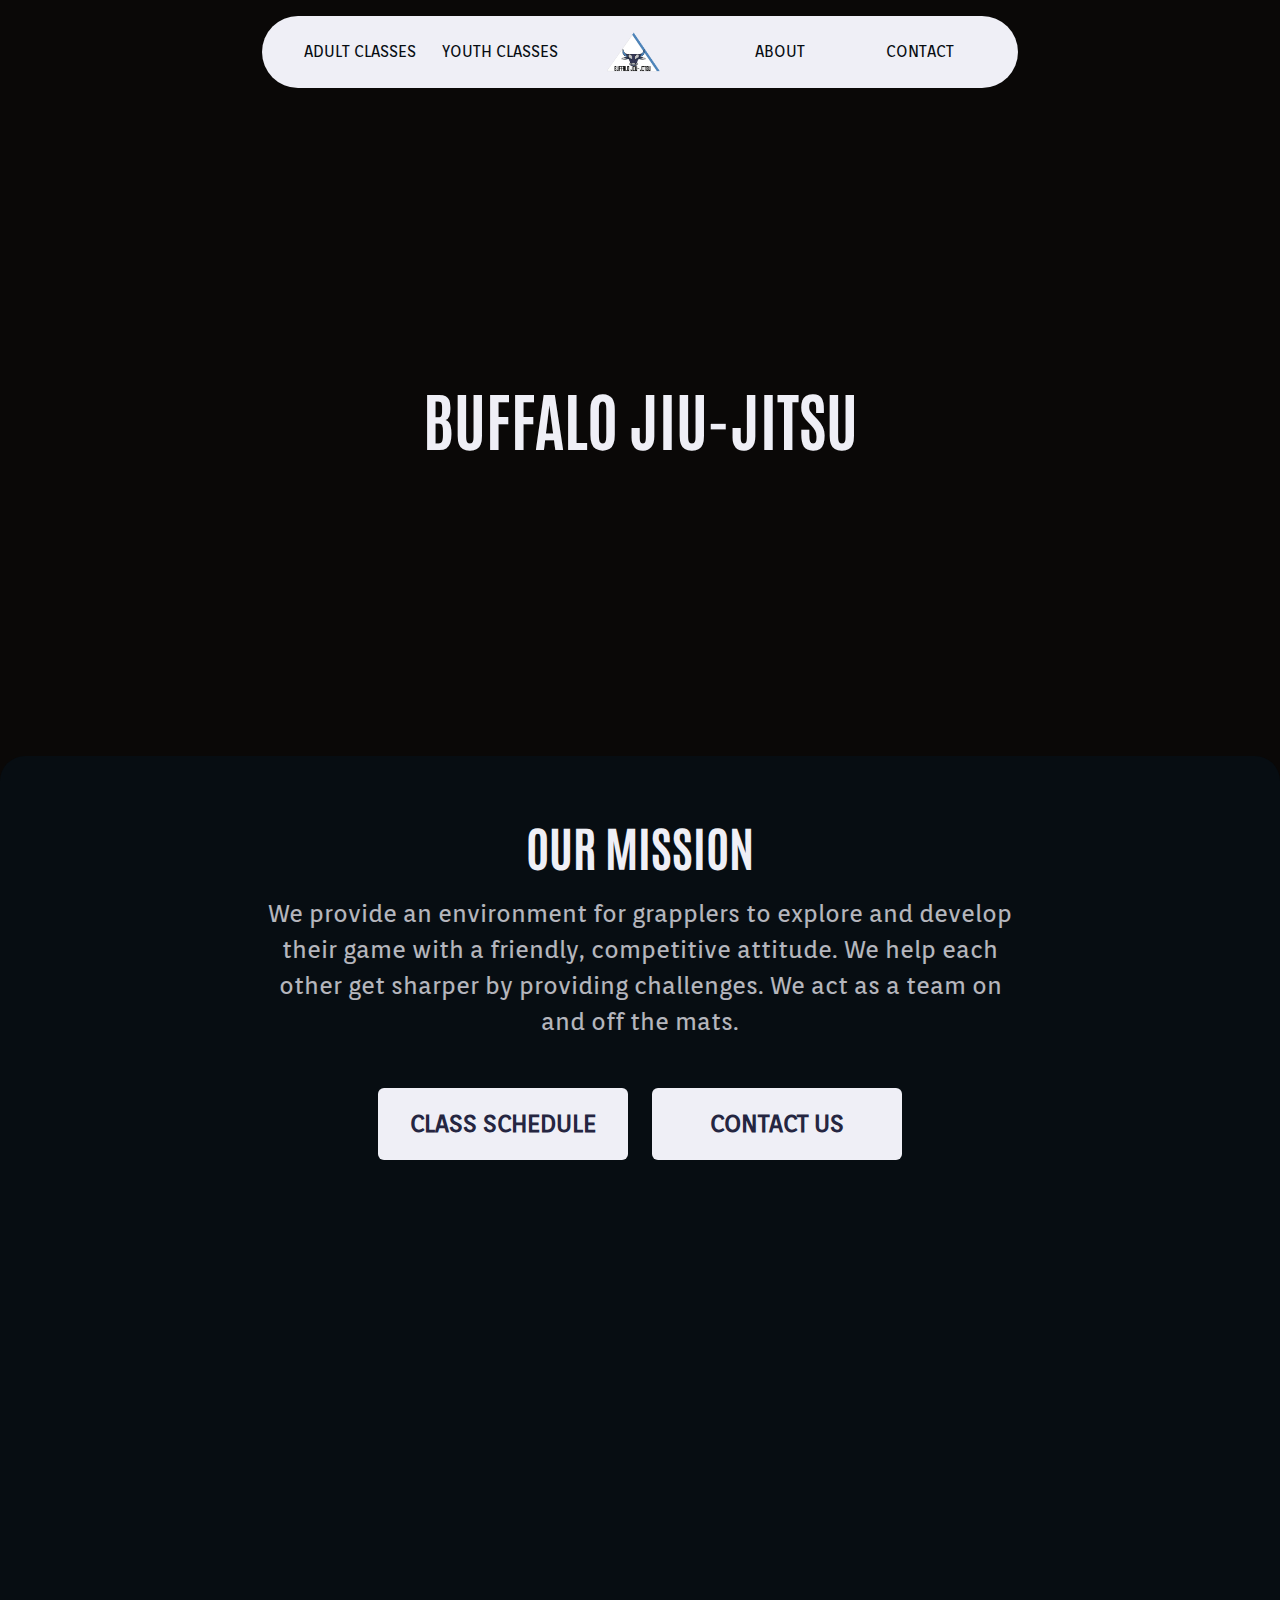
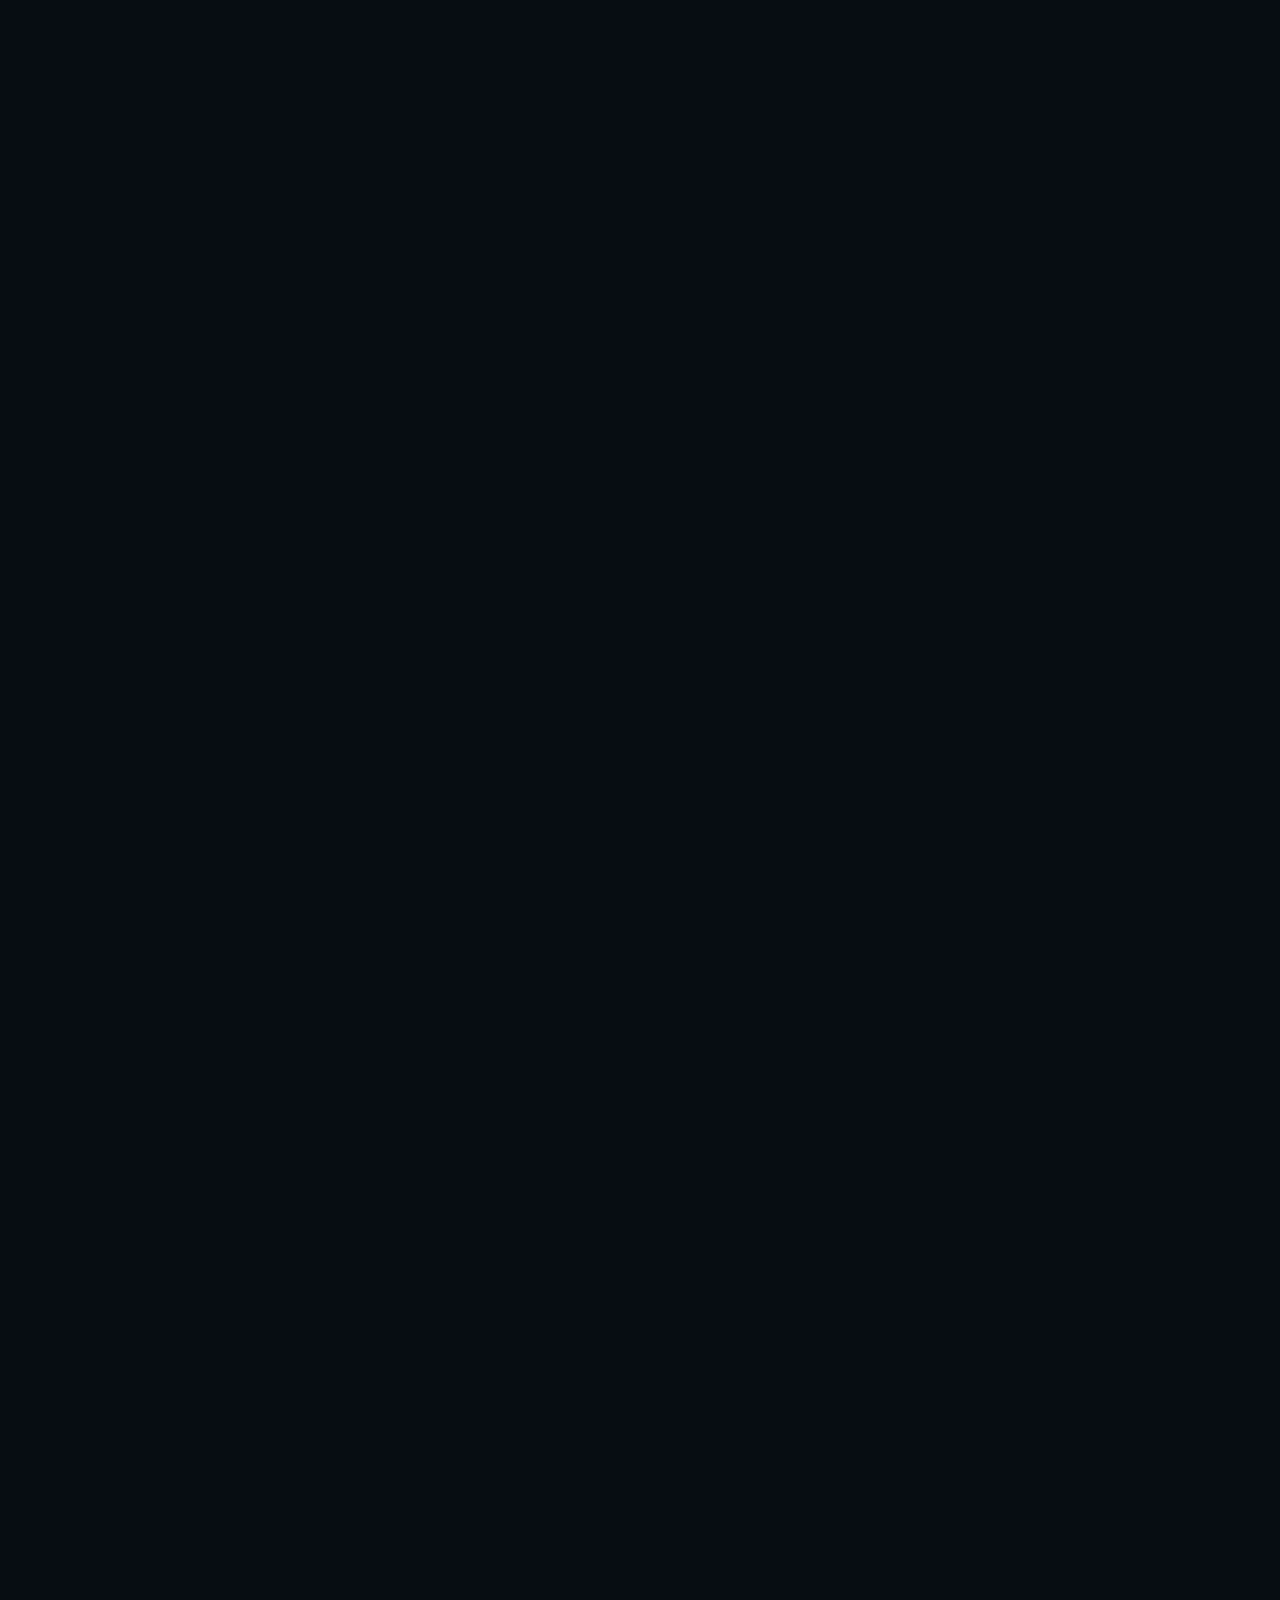
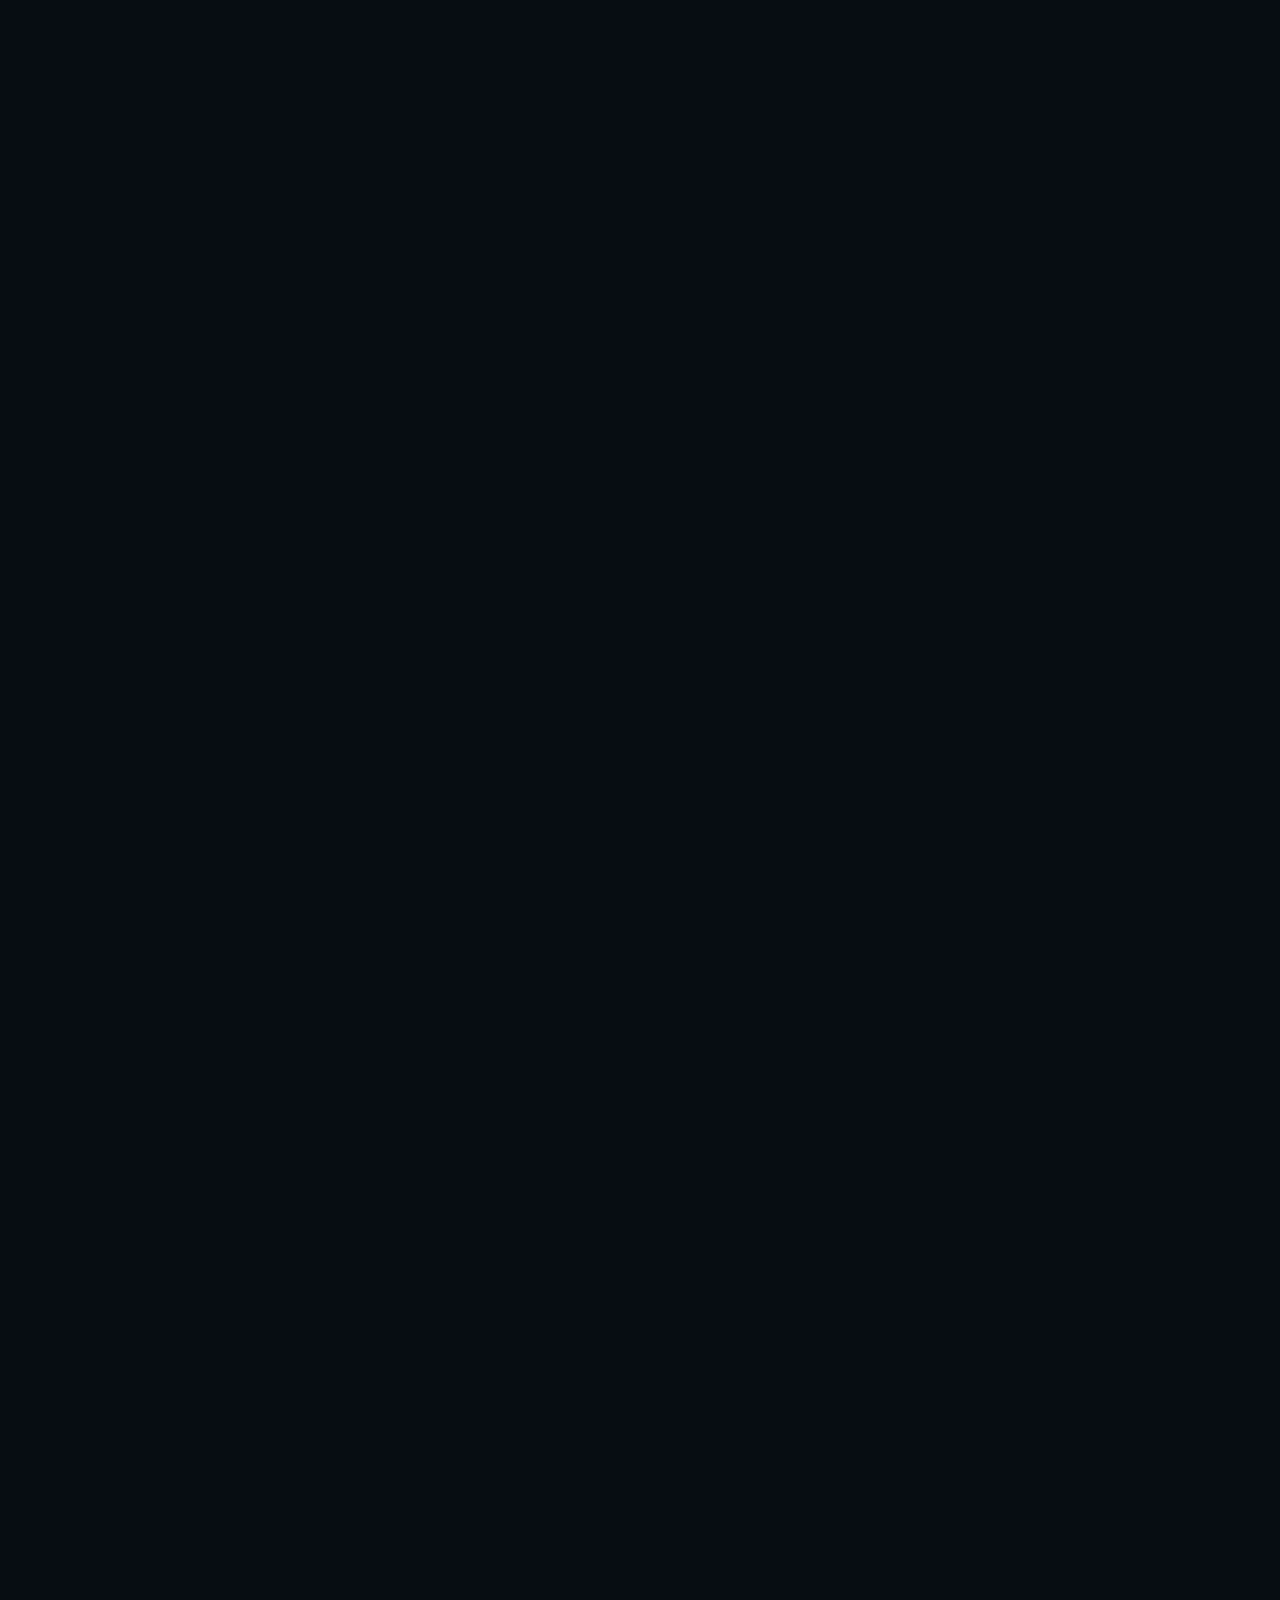
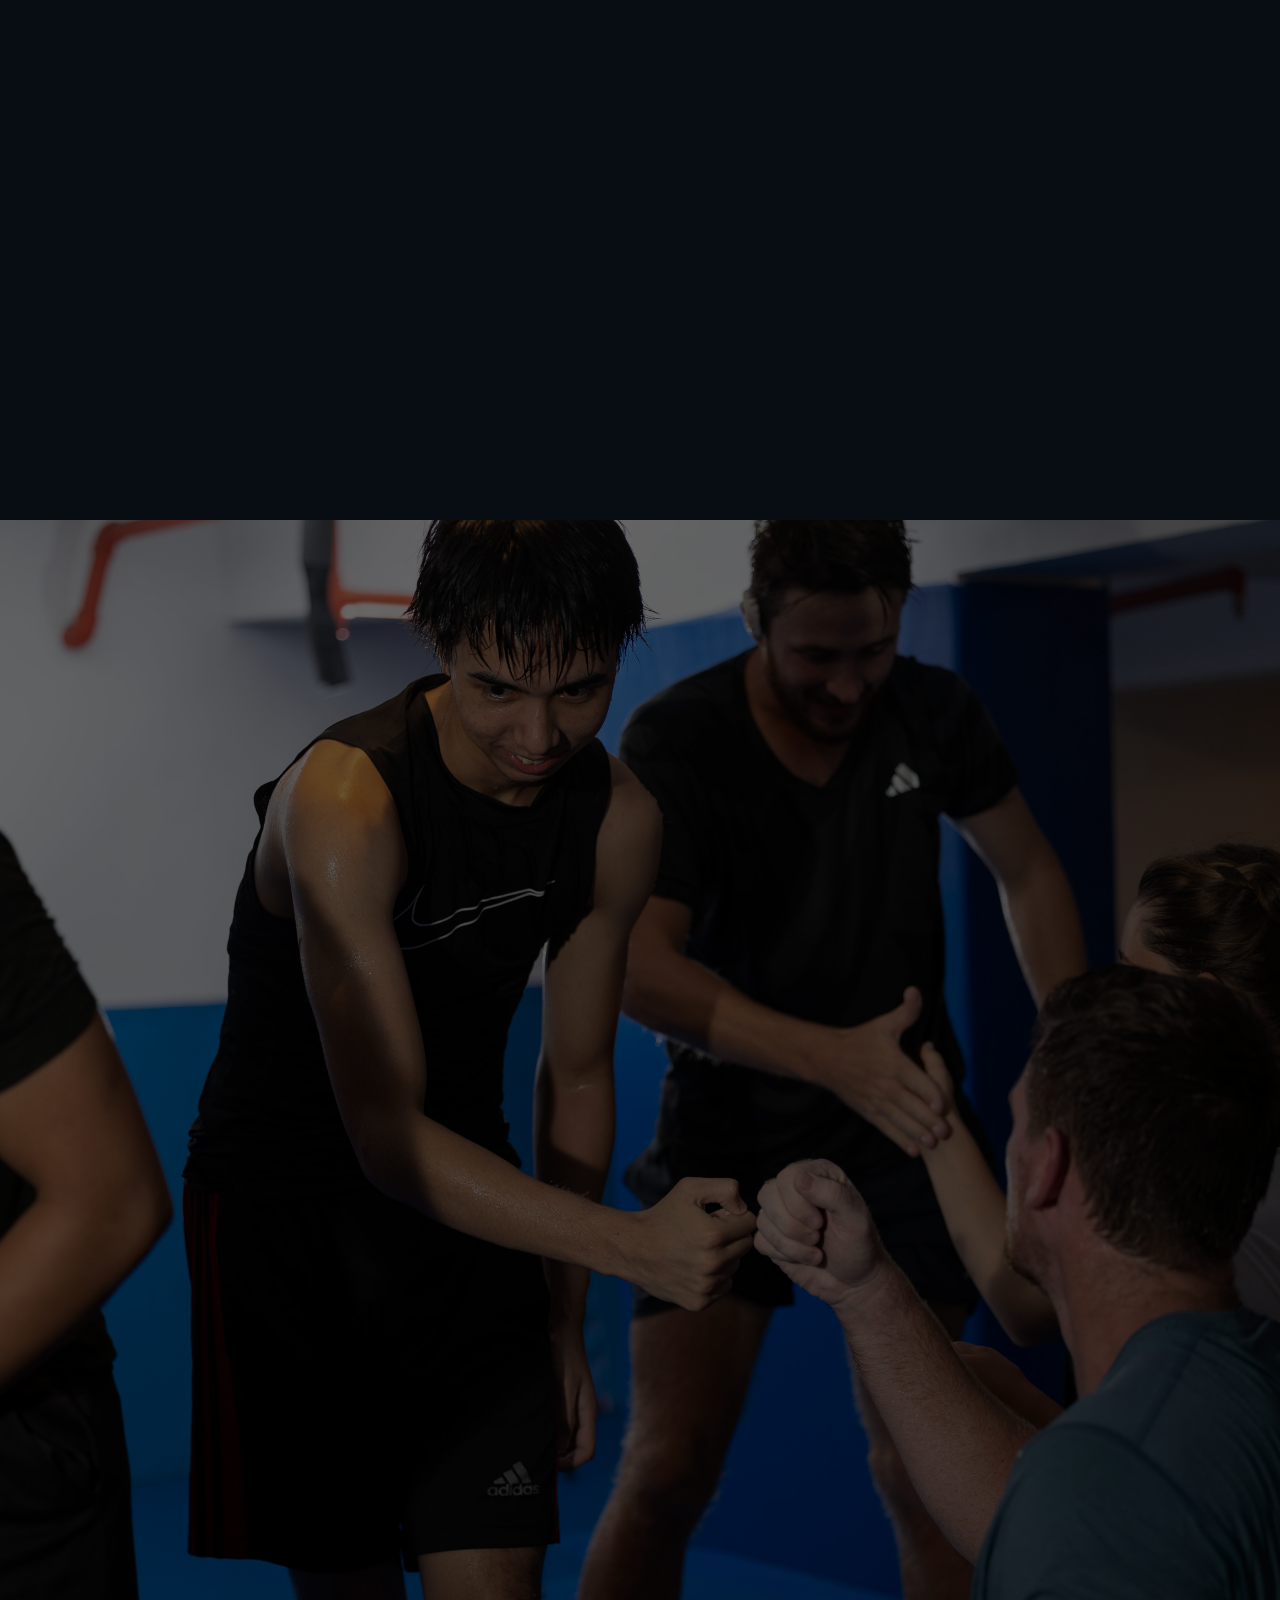
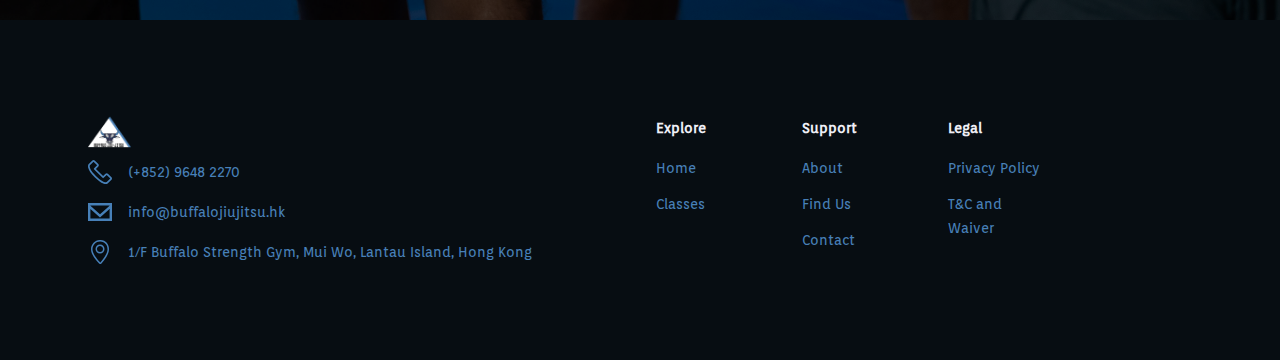
==== commit 69d0167f: "Deploying to gh-pages from @ Futino/futino@11299e61ba9fc5f5cb0a9f118e0ed7bf83b90906 🚀" ====
--- a/index.html
+++ b/index.html
@@ -20,22 +20,22 @@
   <!-- End Google Tag Manager -->
 
   
-		<link href="./_app/immutable/assets/0.224f39ca.css" rel="stylesheet">
+		<link href="./_app/immutable/assets/0.e7d975ce.css" rel="stylesheet">
 		<link href="./_app/immutable/assets/Inview.6ef7ab11.css" rel="stylesheet">
-		<link rel="modulepreload" href="./_app/immutable/entry/start.cdc1668a.js">
+		<link rel="modulepreload" href="./_app/immutable/entry/start.aca5ff0f.js">
 		<link rel="modulepreload" href="./_app/immutable/chunks/scheduler.751672f1.js">
-		<link rel="modulepreload" href="./_app/immutable/chunks/singletons.2690a94b.js">
-		<link rel="modulepreload" href="./_app/immutable/entry/app.fb494551.js">
+		<link rel="modulepreload" href="./_app/immutable/chunks/singletons.92b533d1.js">
+		<link rel="modulepreload" href="./_app/immutable/entry/app.e43060ae.js">
 		<link rel="modulepreload" href="./_app/immutable/chunks/preload-helper.a4192956.js">
 		<link rel="modulepreload" href="./_app/immutable/chunks/index.dc05aacb.js">
-		<link rel="modulepreload" href="./_app/immutable/nodes/0.7848ffd6.js">
+		<link rel="modulepreload" href="./_app/immutable/nodes/0.9b266d6a.js">
 		<link rel="modulepreload" href="./_app/immutable/chunks/each.e59479a4.js">
 		<link rel="modulepreload" href="./_app/immutable/chunks/Button.25699a71.js">
 		<link rel="modulepreload" href="./_app/immutable/chunks/Prose.7978c293.js">
 		<link rel="modulepreload" href="./_app/immutable/chunks/Inview.svelte_svelte_type_style_lang.510b3b26.js">
-		<link rel="modulepreload" href="./_app/immutable/nodes/3.09134795.js">
+		<link rel="modulepreload" href="./_app/immutable/nodes/3.867405c6.js">
 		<link rel="modulepreload" href="./_app/immutable/chunks/transitionOptions.29de608f.js">
-		<link rel="modulepreload" href="./_app/immutable/chunks/socials.81664df8.js">
+		<link rel="modulepreload" href="./_app/immutable/chunks/socials.f645cfb9.js">
 		<link rel="modulepreload" href="./_app/immutable/chunks/Classes.cb1d20a8.js">
 </head>
 
@@ -44,7 +44,7 @@
   <noscript><iframe title="googletagmanager" src="https://www.googletagmanager.com/ns.html?id=GTM-MJCZHF9C" height="0"
       width="0" style="display:none;visibility:hidden"></iframe></noscript>
   <!-- End Google Tag Manager (noscript) -->
-  <div class="min-h-screen bg-background"> <div id="appShell" class="w-full h-full flex flex-col overflow-hidden bg-background " data-testid="app-shell"> <header id="shell-header" class="flex-none z-10 opacity-0 transition-opacity invisible"><div class="undefined max-w-none prose-a:no-underline prose prose-main "> <header id="header" class="fixed z-40 w-full transition duration-400 justify-items-center"><div class="max-w-5xl mx-auto   rounded-full top-4 undefined text-background text-base py-4 px-4 bg-surface-on z-40 relative transition duration-400"><div class="flex md:grid md:grid-cols-5 z-50 items-center w-full justify-center px-6 max-w-7xl mx-auto"><a class="flex md:hidden gap-3 not-prose justify-self-start mr-auto" href="/"> <img src="/favicon.png" class="undefined h-10" alt="Logo"> <p class="hidden sm:flex text-xl my-auto"></p></a>   <nav class="hidden col-span-5 md:grid justify-between w-full h-full place-items-center grid-cols-5 mx-auto gap-6 justify-self-center"><a class="text-center text-background text-base" href="/#adult-classes"><h6 class="m-0 sm:m-0">ADULT CLASSES </h6></a>  <a class="text-center text-background text-base" href="/#youth-classes"><h6 class="m-0 sm:m-0">YOUTH CLASSES </h6></a>  <a class="flex gap-3 not-prose" href="/"> <img src="/favicon.png" class="undefined h-10" alt="Logo"> <p class="hidden sm:flex text-xl my-auto"></p> </a><a class="text-center text-background text-base" href="/about"><h6 class="m-0 sm:m-0">ABOUT </h6></a>  <a class="text-center text-background text-base" href="/contact"><h6 class="m-0 sm:m-0">CONTACT </h6></a>  </nav> <div class="hidden md:flex grid grid-cols-0 gap-4 md:gap-6 place-items-center w-fit justify-self-end"></div>  <button class="flex md:hidden stroke-primary hover:stroke-tertiary"><div><svg width="32" height="32" fill="none" viewBox="0 0 24 24"><path stroke-linecap="round" stroke-linejoin="round" stroke-width="2" d="M4 6h16M4 12h16m-7 6h7"></path></svg></div></button></div></div></header></div> </header>  <div class="flex-auto opacity-0 transition-opacity duration-300 w-full h-full flex overflow-hidden invisible">   <div id="page" class=" flex-1 overflow-x-hidden flex flex-col " style="scrollbar-gutter: auto;">   <main id="page-content" class="flex-auto "> <div class="text-center max-w-none prose-a:no-underline prose prose-main ">  <section class="grid place-items-center relative
+  <div class="min-h-screen bg-background"> <div id="appShell" class="w-full h-full flex flex-col overflow-hidden bg-background " data-testid="app-shell"> <header id="shell-header" class="flex-none z-10 opacity-0 transition-opacity invisible"><div class="undefined max-w-none prose-a:no-underline prose prose-main "> <header id="header" class="fixed z-40 w-full transition duration-400 justify-items-center"><div class="max-w-5xl mx-auto   rounded-full top-4 undefined text-background text-base py-4 px-4 bg-surface-on z-40 relative transition transition-[padding] duration-400"><div class="flex md:grid md:grid-cols-5 z-50 items-center w-full justify-center px-6 max-w-7xl mx-auto"><a class="flex md:hidden gap-3 not-prose justify-self-start mr-auto" href="/"> <img src="/favicon.png" class="undefined h-10" alt="Logo"> <p class="hidden sm:flex text-xl my-auto"></p></a>   <nav class="hidden col-span-5 md:grid justify-between w-full h-full place-items-center grid-cols-5 mx-auto gap-6 justify-self-center"><a class="text-center text-background text-base" href="/#adult-classes"><h6 class="m-0 sm:m-0">ADULT CLASSES </h6></a>  <a class="text-center text-background text-base" href="/#youth-classes"><h6 class="m-0 sm:m-0">YOUTH CLASSES </h6></a>  <a class="flex gap-3 not-prose" href="/"> <img src="/favicon.png" class="undefined h-10" alt="Logo"> <p class="hidden sm:flex text-xl my-auto"></p> </a><a class="text-center text-background text-base" href="/about"><h6 class="m-0 sm:m-0">ABOUT </h6></a>  <a class="text-center text-background text-base" href="/contact"><h6 class="m-0 sm:m-0">CONTACT </h6></a>  </nav> <div class="hidden md:flex grid grid-cols-0 gap-4 md:gap-6 place-items-center w-fit justify-self-end"></div>  <button class="flex md:hidden stroke-primary hover:stroke-tertiary"><div><svg width="32" height="32" fill="none" viewBox="0 0 24 24"><path stroke-linecap="round" stroke-linejoin="round" stroke-width="2" d="M4 6h16M4 12h16m-7 6h7"></path></svg></div></button></div></div></header></div> </header>  <div class="flex-auto opacity-0 transition-opacity duration-300 w-full h-full flex overflow-hidden invisible">   <div id="page" class=" flex-1 overflow-x-hidden flex flex-col " style="scrollbar-gutter: auto;">   <main id="page-content" class="flex-auto "> <div class="text-center max-w-none prose-a:no-underline prose prose-main ">  <section class="grid place-items-center relative
         h-screen w-full z-0 " style="undefined ; clip-path: inset(0 0 0 0);"><div class="bg-amber-950/60 brightness-[0.2] w-full h-full z-0 absolute"></div> <div class="fixed w-full h-full not-prose -z-10 transition-transform duration-700" style=""><video muted id="clip" preload="auto" autoplay loop class="object-cover object-center w-full h-screen max-h-screen"><source type="video/webm" title="Hero Video" media="(min-width: 800px)" src="/videos/1280_high.webm"><source type="video/webm" media="(max-width: 799px)" src="/videos/1280_high.webm">
         Your Browser does not support our video types</video></div> <div class="flex flex-col w-full z-10 items-center items-center text-center my-auto gap-12 mx-2 sm:mx-4 md:mx-6 transition-transform duration-700 fixed" style=""><div class="w-full h-full transition delay-200 svelte-vk5d5f fade-in" style="transition-duration: 500ms; transition-delay: 100ms;"><div class="transition duration-500 h-full w-full" style="transition-duration: 500ms; transition-delay: 100ms; transform: translate(0px, 0px)"><div class="flex flex-col items-center gap-4 "><h1 class="" style="margin: 0px">BUFFALO JIU-JITSU</h1> <h5 class="max-w-6xl" style="margin: 0px"></h5></div></div></div> <div class="w-fit h-full transition delay-200 svelte-vk5d5f fade-in" style="transition-duration: 500ms; transition-delay: 100ms;"><div class="transition duration-500 h-full w-full" style="transition-duration: 500ms; transition-delay: 100ms; transform: translate(0px, 0px)"><div class="h-full w-fit grid grid-cols-0 gap-4 md:gap-6 place-items-center w-fit"></div></div></div></div></section>  <section class="grid place-items-center relative
         -translate-y-36 -mb-36 z-0 rounded-t-[25px] bg-background pt-16 pb-32" id="mission"><div class="undefined transition delay-200 svelte-vk5d5f fade-in" style="transition-duration: 400ms; transition-delay: 100ms;"><div class="transition duration-500 h-full w-full" style="transition-duration: 400ms; transition-delay: 100ms; transform: translate(0px, 25px)"> <div class="max-w-none sm:px-6 lg:px-8 px-4 mx-auto   text-center flex flex-col place-items-center gap-6 relative" id=""><h2 class="" style="margin:0" data-svelte-h="svelte-jt66xt">OUR MISSION</h2> <p class="max-w-3xl" style="margin:0" data-svelte-h="svelte-19295xx">We provide an environment for grapplers to explore and develop their
@@ -57,11 +57,11 @@
             Whether you’re big, small, young, old, male, female, a beast or a
             nerd, we have a home for you here.</p> <p style="margin:0" data-svelte-h="svelte-rfzqct">info@buffalojiujitsu.hk <br> (+852) 9648 2270 <br> <br> 1/F
             Buffalo Strength Gym <br> Mui Wo, Lantau Island, Hong Kong</p> <div class="flex flex-row gap-4 text-primary not-prose"><a href="https://www.instagram.com/buffalojiujitsu/" target="new" class=""><div><svg viewBox="0 0 24 24" fill="currentColor" xmlns="http://www.w3.org/2000/svg" width="32" height="32"><g id="SVGRepo_bgCarrier" stroke-width="0"></g><g id="SVGRepo_tracerCarrier" stroke-linecap="round" stroke-linejoin="round"></g><g id="SVGRepo_iconCarrier"><path fill-rule="evenodd" clip-rule="evenodd" d="M12 18C15.3137 18 18 15.3137 18 12C18 8.68629 15.3137 6 12 6C8.68629 6 6 8.68629 6 12C6 15.3137 8.68629 18 12 18ZM12 16C14.2091 16 16 14.2091 16 12C16 9.79086 14.2091 8 12 8C9.79086 8 8 9.79086 8 12C8 14.2091 9.79086 16 12 16Z" fill="currentColor"></path><path d="M18 5C17.4477 5 17 5.44772 17 6C17 6.55228 17.4477 7 18 7C18.5523 7 19 6.55228 19 6C19 5.44772 18.5523 5 18 5Z" fill="currentColor"></path><path fill-rule="evenodd" clip-rule="evenodd" d="M1.65396 4.27606C1 5.55953 1 7.23969 1 10.6V13.4C1 16.7603 1 18.4405 1.65396 19.7239C2.2292 20.8529 3.14708 21.7708 4.27606 22.346C5.55953 23 7.23969 23 10.6 23H13.4C16.7603 23 18.4405 23 19.7239 22.346C20.8529 21.7708 21.7708 20.8529 22.346 19.7239C23 18.4405 23 16.7603 23 13.4V10.6C23 7.23969 23 5.55953 22.346 4.27606C21.7708 3.14708 20.8529 2.2292 19.7239 1.65396C18.4405 1 16.7603 1 13.4 1H10.6C7.23969 1 5.55953 1 4.27606 1.65396C3.14708 2.2292 2.2292 3.14708 1.65396 4.27606ZM13.4 3H10.6C8.88684 3 7.72225 3.00156 6.82208 3.0751C5.94524 3.14674 5.49684 3.27659 5.18404 3.43597C4.43139 3.81947 3.81947 4.43139 3.43597 5.18404C3.27659 5.49684 3.14674 5.94524 3.0751 6.82208C3.00156 7.72225 3 8.88684 3 10.6V13.4C3 15.1132 3.00156 16.2777 3.0751 17.1779C3.14674 18.0548 3.27659 18.5032 3.43597 18.816C3.81947 19.5686 4.43139 20.1805 5.18404 20.564C5.49684 20.7234 5.94524 20.8533 6.82208 20.9249C7.72225 20.9984 8.88684 21 10.6 21H13.4C15.1132 21 16.2777 20.9984 17.1779 20.9249C18.0548 20.8533 18.5032 20.7234 18.816 20.564C19.5686 20.1805 20.1805 19.5686 20.564 18.816C20.7234 18.5032 20.8533 18.0548 20.9249 17.1779C20.9984 16.2777 21 15.1132 21 13.4V10.6C21 8.88684 20.9984 7.72225 20.9249 6.82208C20.8533 5.94524 20.7234 5.49684 20.564 5.18404C20.1805 4.43139 19.5686 3.81947 18.816 3.43597C18.5032 3.27659 18.0548 3.14674 17.1779 3.0751C16.2777 3.00156 15.1132 3 13.4 3Z" fill="currentColor"></path></g></svg></div> </a><a href="https://www.facebook.com/buffalojiujitsu" target="new" class=""><div><svg fill="currentColor" viewBox="0 0 32 32" width="32" height="32" xmlns="http://www.w3.org/2000/svg"><g id="SVGRepo_bgCarrier" stroke-width="0"></g><g id="SVGRepo_tracerCarrier" stroke-linecap="round" stroke-linejoin="round"></g><g id="SVGRepo_iconCarrier"><path d="M30.996 16.091c-0.001-8.281-6.714-14.994-14.996-14.994s-14.996 6.714-14.996 14.996c0 7.455 5.44 13.639 12.566 14.8l0.086 0.012v-10.478h-3.808v-4.336h3.808v-3.302c-0.019-0.167-0.029-0.361-0.029-0.557 0-2.923 2.37-5.293 5.293-5.293 0.141 0 0.281 0.006 0.42 0.016l-0.018-0.001c1.199 0.017 2.359 0.123 3.491 0.312l-0.134-0.019v3.69h-1.892c-0.086-0.012-0.185-0.019-0.285-0.019-1.197 0-2.168 0.97-2.168 2.168 0 0.068 0.003 0.135 0.009 0.202l-0.001-0.009v2.812h4.159l-0.665 4.336h-3.494v10.478c7.213-1.174 12.653-7.359 12.654-14.814v-0z"></path></g></svg></div> </a><a href="mailto:info@buffalojiujitsu.hk" target="new" class=""><div><svg viewBox="0 -2.5 20 20" width="32" height="32" xmlns="http://www.w3.org/2000/svg" xmlns:xlink="http://www.w3.org/1999/xlink" fill="currentColor"><g id="SVGRepo_bgCarrier" stroke-width="0"></g><g id="SVGRepo_tracerCarrier" stroke-linecap="round" stroke-linejoin="round"></g><g id="SVGRepo_iconCarrier"><g id="Page-1" stroke="none" stroke-width="1" fill="currentColor" fill-rule="evenodd"><g id="Dribbble-Light-Preview" transform="translate(-300.000000, -922.000000)" fill="currentColor"><g id="icons" transform="translate(56.000000, 160.000000)"><path fill="currentColor" d="M262,764.291 L254,771.318 L246,764.281 L246,764 L262,764 L262,764.291 Z M246,775 L246,766.945 L254,773.98 L262,766.953 L262,775 L246,775 Z M244,777 L264,777 L264,762 L244,762 L244,777 Z" id="email-[#1573]"></path></g></g></g></g></svg></div> </a></div></div></div></div> <div class="undefined transition delay-200 svelte-vk5d5f fade-in" style="transition-duration: 500ms; transition-delay: 100ms;"><div class="transition duration-500 h-full w-full" style="transition-duration: 500ms; transition-delay: 100ms; transform: translate(25px, 0px)"><form id="contactform" class="flex flex-col gap-8 text-left items-center overflow-x-clip h-full"><div class="relative mb-8 h-fit w-full group overflow-visible mx-1.5 "><label for="name" class="font-normal left-3 top-1/2 block group-hover:font-bold text-surface-on group-hover:text-surface-on absolute -translate-y-1/2 duration-[400ms] ease-in-out group-hover:left-0 group-hover:-top-1/2 group-hover:-translate-y-5 transition-all">Name *</label> <div class="absolute w-full h-full overflow-hidden pointer-events-none"><h3 class="absolute invisible text-left transition-all duration-[400ms] ease-out -translate-y-1/2 pointer-events-none -left-1/2 group-hover:visible group-hover:left-3 group-hover:right-auto top-1/2 text-surface-on">Elon Gates</h3></div> <input required name="name" class="w-full h-fit px-3 py-3 leading-tight text-surface-on bg-surface/50 border border-primary rounded focus:shadow-glow focus:shadow-tertiary/20 focus:outline-none appearance-none" value=""></div> <div class="relative mb-8 h-fit w-full group overflow-visible mx-1.5 "><label for="email" class="font-normal left-3 top-1/2 block group-hover:font-bold text-surface-on group-hover:text-surface-on absolute -translate-y-1/2 duration-[400ms] ease-in-out group-hover:left-0 group-hover:-top-1/2 group-hover:-translate-y-5 transition-all">Email *</label> <div class="absolute w-full h-full overflow-hidden pointer-events-none"><h3 class="absolute invisible text-left transition-all duration-[400ms] ease-out -translate-y-1/2 pointer-events-none -left-1/2 group-hover:visible group-hover:left-3 group-hover:right-auto top-1/2 text-surface-on">j.lewis@futi.no</h3></div> <input required name="email" class="w-full h-fit px-3 py-3 leading-tight text-surface-on bg-surface/50 border border-primary rounded focus:shadow-glow focus:shadow-tertiary/20 focus:outline-none appearance-none" value=""></div> <div class="relative mb-8 h-fit w-full group overflow-visible mx-1.5 h-full"><label for="your message" class="font-normal left-3 top-2.5 block group-hover:font-bold text-surface-on group-hover:text-surface-on absolute group-hover:-top-1 duration-[400ms] ease-in-out group-hover:-translate-y-full group-hover:left-0 transition-all">Your Message *</label> <div class="overflow-hidden w-full h-full absolute pointer-events-none"><h3 class="absolute not-prose pointer-events-none -left-1/2 invisible group-hover:visible group-hover:left-3 group-hover:right-auto text-left top-0 transition-all duration-[400ms] ease-out text-surface-on">I want to ask about</h3></div> <textarea id="message" required rows="4" name="message" class="w-full h-full px-3 py-3 leading-tight text-surface-on bg-surface/50 border border-primary rounded focus:shadow-glow focus:shadow-tertiary/20 focus:outline-none appearance-none"></textarea></div> <a href="" class="px-6 py-4    rounded-md w-full flex w-fit h-fit relative place-items-center font-bold group text-center transition-all duration-300 hover:bg-tertiary hover:text-tertiary-on text-surface bg-surface-on"><span class="relative mx-auto z-0 flex gap-4 place-items-center group-hover:text-tertiary-on transition-all duration-150 delay-75"><h6 class="m-0 sm:m-0 whitespace-nowrap">Send</h6> </span></a> <div class="mx-1.5 text-left self-start hidden" data-svelte-h="svelte-19q5gjd"><h2 class="title-medium m-0 sm:m-0">Your message has been sent. Thank you for contacting us!</h2></div></form></div></div> <div class="w-full h-full md:col-span-2 transition delay-200 svelte-vk5d5f fade-in" style="transition-duration: 400ms; transition-delay: 75ms;"><div class="transition duration-500 h-full w-full" style="transition-duration: 400ms; transition-delay: 75ms; transform: translate(0px, -25px)"><img src="/images/buffalo_travel_times.jpg" alt="Travel times to Buffalo Jiu-Jitsu" class="object-contain not-prose md:col-span-2 max-w-7xl w-full rounded-sm"></div></div></div></section>  <section class="grid place-items-center relative
-        py-64 overflow-hidden" id="end-cta"><img src="/images/MJP_20230927_Mui_Wo_jiu-jitsu_9326.jpg" alt="" class="not-prose w-full h-full absolute object-cover -z-0 transition-transform duration-700" style=""> <div class="bg-black/60 w-full h-full absolute z-[5]"></div>  <div class="max-w-7xl w-full sm:px-6 lg:px-8 px-4 mx-auto   grid place-items-center gap-y-12 z-[7] relative" id=""><div class="w-full h-full z-[7] grid place-items-center transition delay-200 svelte-vk5d5f fade-in" style="transition-duration: 400ms; transition-delay: 75ms;"><div class="transition duration-500 h-full w-full" style="transition-duration: 400ms; transition-delay: 75ms; transform: translate(0px, 25px)"> <div class="max-w-7xl w-full sm:px-6 lg:px-8 px-4    grid place-items-center mx-auto  gap-y-12 z-[7] relative" id=""><h2 class="mx-auto" style="margin:0" data-svelte-h="svelte-k1ouuo">WELCOME TO BUFFALO JIU-JITSU</h2> <div class="flex flex-col md:flex-row items-center justify-center mx-auto w-full" data-svelte-h="svelte-1tvecor"><div class="rounded-full h-44 w-44 md:h-64 md:w-64 lg:h-80 lg:w-80 border-4 -translate-x-12 md:translate-x-6 lg:translate-x-12 border-primary flex items-center justify-center"><h4 class="" style="margin:0">PASSION</h4></div> <div class="rounded-full h-44 w-44 md:h-64 md:w-64 lg:h-80 lg:w-80 -mt-12 border-4 md:mt-0 border-primary flex items-center justify-center"><h4 class="" style="margin:0">COMMUNITY</h4></div> <div class="rounded-full h-44 w-44 md:h-64 md:w-64 lg:h-80 lg:w-80 -mt-12 border-4 translate-x-12 md:mt-0 md:-translate-x-6 lg:-translate-x-12 border-primary flex items-center justify-center"><h4 class="" style="margin:0">AFFORDABILITY</h4></div></div> <div class="grid grid-cols-2 gap-4 md:gap-6 place-items-center w-full max-w-lg pt-12"><a href="/contact" class="px-6 py-4    rounded-md w-full  flex w-fit h-fit relative place-items-center font-bold group text-center transition-all duration-300 hover:bg-tertiary hover:text-tertiary-on text-surface bg-surface-on"><span class="relative mx-auto z-0 flex gap-4 place-items-center group-hover:text-tertiary-on transition-all duration-150 delay-75"><h6 class="m-0 sm:m-0 whitespace-nowrap">CONTACT US</h6> </span></a> <a href="/about" class="px-6 py-4    rounded-md w-full flex w-fit h-fit relative place-items-center font-bold group text-center transition-all duration-300 hover:bg-tertiary hover:text-tertiary-on text-surface bg-surface-on"><span class="relative mx-auto z-0 flex gap-4 place-items-center group-hover:text-tertiary-on transition-all duration-150 delay-75"><h6 class="m-0 sm:m-0 whitespace-nowrap">LEARN MORE</h6> </span></a></div></div></div></div></div></section></div></main>  </div>  </div>  <footer id="shell-footer" class="flex-none "><footer class="max-w-none prose-a:no-underline prose sm:prose-sm lg:prose-md prose-invert prose-main bg-background"><div class="flex text-left flex-col md:flex-row z-50 w-full py-24 items-start justify-start gap-8 px-6 md:px-18 lg:max-w-5xl xl:max-w-6xl mx-auto justify-items-start"><div class="flex flex-col gap-3 items-start prose-a:no-underline prose sm:prose-sm lg:prose-md prose-invert prose-main w-full"><a class="" style="margin: 0" href="/"> <img src="/favicon.png" class="not-prose h-8" alt="Logo"> <p class="flex m-0 my-auto"></p></a> <div class="flex flex-col gap-4"><a class="flex flex-row gap-4 place-items-center" style="margin: 0px" href="tel:(+852) 9648 2270"><div><svg xmlns="http://www.w3.org/2000/svg" width="24" height="24" fill="currentColor" viewBox="0 0 28.314 28.323" style="enable-background:new 0 0 28.314 28.323" xml:space="preserve"><path d="m27.728 20.384-4.242-4.242a1.982 1.982 0 0 0-1.413-.586h-.002c-.534 0-1.036.209-1.413.586L17.83 18.97l-8.485-8.485 2.828-2.828c.78-.78.78-2.05-.001-2.83L7.929.585A1.986 1.986 0 0 0 6.516 0h-.001C5.98 0 5.478.209 5.101.587L.858 4.83C.729 4.958-.389 6.168.142 8.827c.626 3.129 3.246 7.019 7.787 11.56 6.499 6.499 10.598 7.937 12.953 7.937 1.63 0 2.426-.689 2.604-.867l4.242-4.242c.378-.378.587-.881.586-1.416 0-.534-.208-1.037-.586-1.415zm-5.656 5.658c-.028.028-3.409 2.249-12.729-7.07C-.178 9.452 2.276 6.243 2.272 6.244L6.515 2l4.243 4.244-3.535 3.535a.999.999 0 0 0 0 1.414l9.899 9.899a.999.999 0 0 0 1.414 0l3.535-3.536 4.243 4.244-4.242 4.242z"></path></svg></div> <h6 class="" style="margin:0">(+852) 9648 2270</h6> </a><a class="flex flex-row gap-4 place-items-center" style="margin: 0px" href="mailto:info@buffalojiujitsu.hk"><div><svg viewBox="0 -2.5 20 20" width="24" height="24" xmlns="http://www.w3.org/2000/svg" xmlns:xlink="http://www.w3.org/1999/xlink" fill="currentColor"><g id="SVGRepo_bgCarrier" stroke-width="0"></g><g id="SVGRepo_tracerCarrier" stroke-linecap="round" stroke-linejoin="round"></g><g id="SVGRepo_iconCarrier"><g id="Page-1" stroke="none" stroke-width="1" fill="currentColor" fill-rule="evenodd"><g id="Dribbble-Light-Preview" transform="translate(-300.000000, -922.000000)" fill="currentColor"><g id="icons" transform="translate(56.000000, 160.000000)"><path fill="currentColor" d="M262,764.291 L254,771.318 L246,764.281 L246,764 L262,764 L262,764.291 Z M246,775 L246,766.945 L254,773.98 L262,766.953 L262,775 L246,775 Z M244,777 L264,777 L264,762 L244,762 L244,777 Z" id="email-[#1573]"></path></g></g></g></g></svg></div> <h6 class="" style="margin:0">info@buffalojiujitsu.hk</h6> </a><a class="flex flex-row gap-4 place-items-center" style="margin: 0px" href="https://maps.app.goo.gl/EHDb9uehHdCc8PXj8"><div><svg fill="currentColor" viewBox="0 0 32 32" width="24" height="24" xmlns="http://www.w3.org/2000/svg"><g id="SVGRepo_bgCarrier" stroke-width="0"></g><g id="SVGRepo_tracerCarrier" stroke-linecap="round" stroke-linejoin="round"></g><g id="SVGRepo_iconCarrier"><path d="M16.114-0.011c-6.559 0-12.114 5.587-12.114 12.204 0 6.93 6.439 14.017 10.77 18.998 0.017 0.020 0.717 0.797 1.579 0.797h0.076c0.863 0 1.558-0.777 1.575-0.797 4.064-4.672 10-12.377 10-18.998 0-6.618-4.333-12.204-11.886-12.204zM16.515 29.849c-0.035 0.035-0.086 0.074-0.131 0.107-0.046-0.032-0.096-0.072-0.133-0.107l-0.523-0.602c-4.106-4.71-9.729-11.161-9.729-17.055 0-5.532 4.632-10.205 10.114-10.205 6.829 0 9.886 5.125 9.886 10.205 0 4.474-3.192 10.416-9.485 17.657zM16.035 6.044c-3.313 0-6 2.686-6 6s2.687 6 6 6 6-2.687 6-6-2.686-6-6-6zM16.035 16.044c-2.206 0-4.046-1.838-4.046-4.044s1.794-4 4-4c2.207 0 4 1.794 4 4 0.001 2.206-1.747 4.044-3.954 4.044z"></path></g></svg></div> <h6 class="" style="margin:0">1/F Buffalo Strength Gym, Mui Wo, Lantau Island, Hong Kong</h6> </a></div></div> <div class="grid grid-cols-2 md:grid-cols-4 gap-12 justify-items-start items-start mt-3 sm:mt-0 w-full"><div class="flex flex-col gap-3 max-w-none prose-a:no-underline prose sm:prose-sm lg:prose-md prose-invert prose-main"><h6 class="mb-1 font-bold m-0">Explore</h6> <a href="/" class="hover:underline m-0"><h6>Home</h6> </a><a href="/" class="hover:underline m-0"><h6>Testimonials</h6> </a><a href="/#classes" class="hover:underline m-0"><h6>Classes</h6> </a> </div><div class="flex flex-col gap-3 max-w-none prose-a:no-underline prose sm:prose-sm lg:prose-md prose-invert prose-main"><h6 class="mb-1 font-bold m-0">Support</h6> <a href="/" class="hover:underline m-0"><h6>About</h6> </a><a href="/" class="hover:underline m-0"><h6>Find Us</h6> </a><a href="/" class="hover:underline m-0"><h6>Contact</h6> </a><a href="/" class="hover:underline m-0"><h6>FAQ</h6> </a> </div><div class="flex flex-col gap-3 max-w-none prose-a:no-underline prose sm:prose-sm lg:prose-md prose-invert prose-main"><h6 class="mb-1 font-bold m-0">Legal</h6> <a href="/legal/privacy" class="hover:underline m-0"><h6>Privacy Policy</h6> </a><a href="/legal/t&amp;c-and-waiver" class="hover:underline m-0"><h6>T&amp;C and Waiver</h6> </a> </div></div></div></footer> </footer></div> 
+        py-64 overflow-hidden" id="end-cta"><img src="/images/MJP_20230927_Mui_Wo_jiu-jitsu_9326.jpg" alt="" class="not-prose w-full h-full absolute object-cover -z-0 transition-transform duration-700" style=""> <div class="bg-black/60 w-full h-full absolute z-[5]"></div>  <div class="max-w-7xl w-full sm:px-6 lg:px-8 px-4 mx-auto   grid place-items-center gap-y-12 z-[7] relative" id=""><div class="w-full h-full z-[7] grid place-items-center transition delay-200 svelte-vk5d5f fade-in" style="transition-duration: 400ms; transition-delay: 75ms;"><div class="transition duration-500 h-full w-full" style="transition-duration: 400ms; transition-delay: 75ms; transform: translate(0px, 25px)"> <div class="max-w-7xl w-full sm:px-6 lg:px-8 px-4    grid place-items-center mx-auto  gap-y-12 z-[7] relative" id=""><h2 class="mx-auto" style="margin:0" data-svelte-h="svelte-k1ouuo">WELCOME TO BUFFALO JIU-JITSU</h2> <div class="flex flex-col md:flex-row items-center justify-center mx-auto w-full" data-svelte-h="svelte-1tvecor"><div class="rounded-full h-44 w-44 md:h-64 md:w-64 lg:h-80 lg:w-80 border-4 -translate-x-12 md:translate-x-6 lg:translate-x-12 border-primary flex items-center justify-center"><h4 class="" style="margin:0">PASSION</h4></div> <div class="rounded-full h-44 w-44 md:h-64 md:w-64 lg:h-80 lg:w-80 -mt-12 border-4 md:mt-0 border-primary flex items-center justify-center"><h4 class="" style="margin:0">COMMUNITY</h4></div> <div class="rounded-full h-44 w-44 md:h-64 md:w-64 lg:h-80 lg:w-80 -mt-12 border-4 translate-x-12 md:mt-0 md:-translate-x-6 lg:-translate-x-12 border-primary flex items-center justify-center"><h4 class="" style="margin:0">AFFORDABILITY</h4></div></div> <div class="grid grid-cols-2 gap-4 md:gap-6 place-items-center w-full max-w-lg pt-12"><a href="/contact" class="px-6 py-4    rounded-md w-full  flex w-fit h-fit relative place-items-center font-bold group text-center transition-all duration-300 hover:bg-tertiary hover:text-tertiary-on text-surface bg-surface-on"><span class="relative mx-auto z-0 flex gap-4 place-items-center group-hover:text-tertiary-on transition-all duration-150 delay-75"><h6 class="m-0 sm:m-0 whitespace-nowrap">CONTACT US</h6> </span></a> <a href="/about" class="px-6 py-4    rounded-md w-full flex w-fit h-fit relative place-items-center font-bold group text-center transition-all duration-300 hover:bg-tertiary hover:text-tertiary-on text-surface bg-surface-on"><span class="relative mx-auto z-0 flex gap-4 place-items-center group-hover:text-tertiary-on transition-all duration-150 delay-75"><h6 class="m-0 sm:m-0 whitespace-nowrap">LEARN MORE</h6> </span></a></div></div></div></div></div></section></div></main>  </div>  </div>  <footer id="shell-footer" class="flex-none "><footer class="max-w-none prose-a:no-underline prose sm:prose-sm lg:prose-md prose-invert prose-main bg-background"><div class="flex text-left flex-col md:flex-row z-50 w-full py-24 items-start justify-start gap-8 px-6 md:px-18 lg:max-w-5xl xl:max-w-6xl mx-auto justify-items-start"><div class="flex flex-col gap-3 items-start prose-a:no-underline prose sm:prose-sm lg:prose-md prose-invert prose-main w-full"><a class="" style="margin: 0" href="/"> <img src="/favicon.png" class="not-prose h-8" alt="Logo"> </a> <div class="flex flex-col gap-4"><a class="flex flex-row gap-4 place-items-center" style="margin: 0px" href="tel:(+852) 9648 2270"><div><svg xmlns="http://www.w3.org/2000/svg" width="24" height="24" fill="currentColor" viewBox="0 0 28.314 28.323" style="enable-background:new 0 0 28.314 28.323" xml:space="preserve"><path d="m27.728 20.384-4.242-4.242a1.982 1.982 0 0 0-1.413-.586h-.002c-.534 0-1.036.209-1.413.586L17.83 18.97l-8.485-8.485 2.828-2.828c.78-.78.78-2.05-.001-2.83L7.929.585A1.986 1.986 0 0 0 6.516 0h-.001C5.98 0 5.478.209 5.101.587L.858 4.83C.729 4.958-.389 6.168.142 8.827c.626 3.129 3.246 7.019 7.787 11.56 6.499 6.499 10.598 7.937 12.953 7.937 1.63 0 2.426-.689 2.604-.867l4.242-4.242c.378-.378.587-.881.586-1.416 0-.534-.208-1.037-.586-1.415zm-5.656 5.658c-.028.028-3.409 2.249-12.729-7.07C-.178 9.452 2.276 6.243 2.272 6.244L6.515 2l4.243 4.244-3.535 3.535a.999.999 0 0 0 0 1.414l9.899 9.899a.999.999 0 0 0 1.414 0l3.535-3.536 4.243 4.244-4.242 4.242z"></path></svg></div> <h6 class="" style="margin:0">(+852) 9648 2270</h6> </a><a class="flex flex-row gap-4 place-items-center" style="margin: 0px" href="mailto:info@buffalojiujitsu.hk"><div><svg viewBox="0 -2.5 20 20" width="24" height="24" xmlns="http://www.w3.org/2000/svg" xmlns:xlink="http://www.w3.org/1999/xlink" fill="currentColor"><g id="SVGRepo_bgCarrier" stroke-width="0"></g><g id="SVGRepo_tracerCarrier" stroke-linecap="round" stroke-linejoin="round"></g><g id="SVGRepo_iconCarrier"><g id="Page-1" stroke="none" stroke-width="1" fill="currentColor" fill-rule="evenodd"><g id="Dribbble-Light-Preview" transform="translate(-300.000000, -922.000000)" fill="currentColor"><g id="icons" transform="translate(56.000000, 160.000000)"><path fill="currentColor" d="M262,764.291 L254,771.318 L246,764.281 L246,764 L262,764 L262,764.291 Z M246,775 L246,766.945 L254,773.98 L262,766.953 L262,775 L246,775 Z M244,777 L264,777 L264,762 L244,762 L244,777 Z" id="email-[#1573]"></path></g></g></g></g></svg></div> <h6 class="" style="margin:0">info@buffalojiujitsu.hk</h6> </a><a class="flex flex-row gap-4 place-items-center" style="margin: 0px" href="https://maps.app.goo.gl/EHDb9uehHdCc8PXj8"><div><svg fill="currentColor" viewBox="0 0 32 32" width="24" height="24" xmlns="http://www.w3.org/2000/svg"><g id="SVGRepo_bgCarrier" stroke-width="0"></g><g id="SVGRepo_tracerCarrier" stroke-linecap="round" stroke-linejoin="round"></g><g id="SVGRepo_iconCarrier"><path d="M16.114-0.011c-6.559 0-12.114 5.587-12.114 12.204 0 6.93 6.439 14.017 10.77 18.998 0.017 0.020 0.717 0.797 1.579 0.797h0.076c0.863 0 1.558-0.777 1.575-0.797 4.064-4.672 10-12.377 10-18.998 0-6.618-4.333-12.204-11.886-12.204zM16.515 29.849c-0.035 0.035-0.086 0.074-0.131 0.107-0.046-0.032-0.096-0.072-0.133-0.107l-0.523-0.602c-4.106-4.71-9.729-11.161-9.729-17.055 0-5.532 4.632-10.205 10.114-10.205 6.829 0 9.886 5.125 9.886 10.205 0 4.474-3.192 10.416-9.485 17.657zM16.035 6.044c-3.313 0-6 2.686-6 6s2.687 6 6 6 6-2.687 6-6-2.686-6-6-6zM16.035 16.044c-2.206 0-4.046-1.838-4.046-4.044s1.794-4 4-4c2.207 0 4 1.794 4 4 0.001 2.206-1.747 4.044-3.954 4.044z"></path></g></svg></div> <h6 class="" style="margin:0">1/F Buffalo Strength Gym, Mui Wo, Lantau Island, Hong Kong</h6> </a></div></div> <div class="grid grid-cols-2 md:grid-cols-4 gap-12 justify-items-start items-start mt-3 sm:mt-0 w-full"><div class="flex flex-col gap-3 max-w-none prose-a:no-underline prose sm:prose-sm lg:prose-md prose-invert prose-main"><h6 class="mb-1 font-bold m-0">Explore</h6> <a href="/" class="hover:underline m-0"><h6>Home</h6> </a><a href="/#classes" class="hover:underline m-0"><h6>Classes</h6> </a> </div><div class="flex flex-col gap-3 max-w-none prose-a:no-underline prose sm:prose-sm lg:prose-md prose-invert prose-main"><h6 class="mb-1 font-bold m-0">Support</h6> <a href="/about" class="hover:underline m-0"><h6>About</h6> </a><a href="/contact#find-us" class="hover:underline m-0"><h6>Find Us</h6> </a><a href="/contact" class="hover:underline m-0"><h6>Contact</h6> </a> </div><div class="flex flex-col gap-3 max-w-none prose-a:no-underline prose sm:prose-sm lg:prose-md prose-invert prose-main"><h6 class="mb-1 font-bold m-0">Legal</h6> <a href="/legal/privacy" class="hover:underline m-0"><h6>Privacy Policy</h6> </a><a href="/legal/t&amp;c-and-waiver" class="hover:underline m-0"><h6>T&amp;C and Waiver</h6> </a> </div></div></div></footer> </footer></div> 
 			
 			<script>
 				{
-					__sveltekit_trq7va = {
+					__sveltekit_1ml4lcg = {
 						base: new URL(".", location).pathname.slice(0, -1),
 						env: {}
 					};
@@ -71,8 +71,8 @@
 					const data = [null,null];
 
 					Promise.all([
-						import("./_app/immutable/entry/start.cdc1668a.js"),
-						import("./_app/immutable/entry/app.fb494551.js")
+						import("./_app/immutable/entry/start.aca5ff0f.js"),
+						import("./_app/immutable/entry/app.e43060ae.js")
 					]).then(([kit, app]) => {
 						kit.start(app, element, {
 							node_ids: [0, 3],
--- a/_app/immutable/assets/0.e7d975ce.css
+++ b/_app/immutable/assets/0.e7d975ce.css
@@ -0,0 +1 @@
+*,:before,:after{box-sizing:border-box;border-width:0;border-style:solid;border-color:#e5e7eb}:before,:after{--tw-content: ""}html{line-height:1.5;-webkit-text-size-adjust:100%;-moz-tab-size:4;-o-tab-size:4;tab-size:4;font-family:Orienta;font-feature-settings:normal;font-variation-settings:normal}body{margin:0;line-height:inherit}hr{height:0;color:inherit;border-top-width:1px}abbr:where([title]){-webkit-text-decoration:underline dotted;text-decoration:underline dotted}h1,h2,h3,h4,h5,h6{font-size:inherit;font-weight:inherit}a{color:inherit;text-decoration:inherit}b,strong{font-weight:bolder}code,kbd,samp,pre{font-family:ui-monospace,SFMono-Regular,Menlo,Monaco,Consolas,Liberation Mono,Courier New,monospace;font-size:1em}small{font-size:80%}sub,sup{font-size:75%;line-height:0;position:relative;vertical-align:baseline}sub{bottom:-.25em}sup{top:-.5em}table{text-indent:0;border-color:inherit;border-collapse:collapse}button,input,optgroup,select,textarea{font-family:inherit;font-feature-settings:inherit;font-variation-settings:inherit;font-size:100%;font-weight:inherit;line-height:inherit;color:inherit;margin:0;padding:0}button,select{text-transform:none}button,[type=button],[type=reset],[type=submit]{-webkit-appearance:button;background-color:transparent;background-image:none}:-moz-focusring{outline:auto}:-moz-ui-invalid{box-shadow:none}progress{vertical-align:baseline}::-webkit-inner-spin-button,::-webkit-outer-spin-button{height:auto}[type=search]{-webkit-appearance:textfield;outline-offset:-2px}::-webkit-search-decoration{-webkit-appearance:none}::-webkit-file-upload-button{-webkit-appearance:button;font:inherit}summary{display:list-item}blockquote,dl,dd,h1,h2,h3,h4,h5,h6,hr,figure,p,pre{margin:0}fieldset{margin:0;padding:0}legend{padding:0}ol,ul,menu{list-style:none;margin:0;padding:0}dialog{padding:0}textarea{resize:vertical}input::-moz-placeholder,textarea::-moz-placeholder{opacity:1;color:#9ca3af}input::placeholder,textarea::placeholder{opacity:1;color:#9ca3af}button,[role=button]{cursor:pointer}:disabled{cursor:default}img,svg,video,canvas,audio,iframe,embed,object{display:block;vertical-align:middle}img,video{max-width:100%;height:auto}[hidden]{display:none}[type=text],input:where(:not([type])),[type=email],[type=url],[type=password],[type=number],[type=date],[type=datetime-local],[type=month],[type=search],[type=tel],[type=time],[type=week],[multiple],textarea,select{-webkit-appearance:none;-moz-appearance:none;appearance:none;background-color:#fff;border-color:#6b7280;border-width:1px;border-radius:0;padding:.5rem .75rem;font-size:1rem;line-height:1.5rem;--tw-shadow: 0 0 #0000}[type=text]:focus,input:where(:not([type])):focus,[type=email]:focus,[type=url]:focus,[type=password]:focus,[type=number]:focus,[type=date]:focus,[type=datetime-local]:focus,[type=month]:focus,[type=search]:focus,[type=tel]:focus,[type=time]:focus,[type=week]:focus,[multiple]:focus,textarea:focus,select:focus{outline:2px solid transparent;outline-offset:2px;--tw-ring-inset: var(--tw-empty, );--tw-ring-offset-width: 0px;--tw-ring-offset-color: #fff;--tw-ring-color: #2563eb;--tw-ring-offset-shadow: var(--tw-ring-inset) 0 0 0 var(--tw-ring-offset-width) var(--tw-ring-offset-color);--tw-ring-shadow: var(--tw-ring-inset) 0 0 0 calc(1px + var(--tw-ring-offset-width)) var(--tw-ring-color);box-shadow:var(--tw-ring-offset-shadow),var(--tw-ring-shadow),var(--tw-shadow);border-color:#2563eb}input::-moz-placeholder,textarea::-moz-placeholder{color:#6b7280;opacity:1}input::placeholder,textarea::placeholder{color:#6b7280;opacity:1}::-webkit-datetime-edit-fields-wrapper{padding:0}::-webkit-date-and-time-value{min-height:1.5em;text-align:inherit}::-webkit-datetime-edit{display:inline-flex}::-webkit-datetime-edit,::-webkit-datetime-edit-year-field,::-webkit-datetime-edit-month-field,::-webkit-datetime-edit-day-field,::-webkit-datetime-edit-hour-field,::-webkit-datetime-edit-minute-field,::-webkit-datetime-edit-second-field,::-webkit-datetime-edit-millisecond-field,::-webkit-datetime-edit-meridiem-field{padding-top:0;padding-bottom:0}select{background-image:url("data:image/svg+xml,%3csvg xmlns='http://www.w3.org/2000/svg' fill='none' viewBox='0 0 20 20'%3e%3cpath stroke='%236b7280' stroke-linecap='round' stroke-linejoin='round' stroke-width='1.5' d='M6 8l4 4 4-4'/%3e%3c/svg%3e");background-position:right .5rem center;background-repeat:no-repeat;background-size:1.5em 1.5em;padding-right:2.5rem;-webkit-print-color-adjust:exact;print-color-adjust:exact}[multiple],[size]:where(select:not([size="1"])){background-image:initial;background-position:initial;background-repeat:unset;background-size:initial;padding-right:.75rem;-webkit-print-color-adjust:unset;print-color-adjust:unset}[type=checkbox],[type=radio]{-webkit-appearance:none;-moz-appearance:none;appearance:none;padding:0;-webkit-print-color-adjust:exact;print-color-adjust:exact;display:inline-block;vertical-align:middle;background-origin:border-box;-webkit-user-select:none;-moz-user-select:none;user-select:none;flex-shrink:0;height:1rem;width:1rem;color:#2563eb;background-color:#fff;border-color:#6b7280;border-width:1px;--tw-shadow: 0 0 #0000}[type=checkbox]{border-radius:0}[type=radio]{border-radius:100%}[type=checkbox]:focus,[type=radio]:focus{outline:2px solid transparent;outline-offset:2px;--tw-ring-inset: var(--tw-empty, );--tw-ring-offset-width: 2px;--tw-ring-offset-color: #fff;--tw-ring-color: #2563eb;--tw-ring-offset-shadow: var(--tw-ring-inset) 0 0 0 var(--tw-ring-offset-width) var(--tw-ring-offset-color);--tw-ring-shadow: var(--tw-ring-inset) 0 0 0 calc(2px + var(--tw-ring-offset-width)) var(--tw-ring-color);box-shadow:var(--tw-ring-offset-shadow),var(--tw-ring-shadow),var(--tw-shadow)}[type=checkbox]:checked,[type=radio]:checked{border-color:transparent;background-color:currentColor;background-size:100% 100%;background-position:center;background-repeat:no-repeat}[type=checkbox]:checked{background-image:url("data:image/svg+xml,%3csvg viewBox='0 0 16 16' fill='white' xmlns='http://www.w3.org/2000/svg'%3e%3cpath d='M12.207 4.793a1 1 0 010 1.414l-5 5a1 1 0 01-1.414 0l-2-2a1 1 0 011.414-1.414L6.5 9.086l4.293-4.293a1 1 0 011.414 0z'/%3e%3c/svg%3e")}[type=radio]:checked{background-image:url("data:image/svg+xml,%3csvg viewBox='0 0 16 16' fill='white' xmlns='http://www.w3.org/2000/svg'%3e%3ccircle cx='8' cy='8' r='3'/%3e%3c/svg%3e")}[type=checkbox]:checked:hover,[type=checkbox]:checked:focus,[type=radio]:checked:hover,[type=radio]:checked:focus{border-color:transparent;background-color:currentColor}[type=checkbox]:indeterminate{background-image:url("data:image/svg+xml,%3csvg xmlns='http://www.w3.org/2000/svg' fill='none' viewBox='0 0 16 16'%3e%3cpath stroke='white' stroke-linecap='round' stroke-linejoin='round' stroke-width='2' d='M4 8h8'/%3e%3c/svg%3e");border-color:transparent;background-color:currentColor;background-size:100% 100%;background-position:center;background-repeat:no-repeat}[type=checkbox]:indeterminate:hover,[type=checkbox]:indeterminate:focus{border-color:transparent;background-color:currentColor}[type=file]{background:unset;border-color:inherit;border-width:0;border-radius:0;padding:0;font-size:unset;line-height:inherit}[type=file]:focus{outline:1px solid ButtonText;outline:1px auto -webkit-focus-ring-color}:root{--universal-primary: 57 102 147;--universal-primary-on: 237 242 248;--universal-secondary: 74 77 130;--universal-secondary-on: 239 239 246;--universal-tertiary: 71 128 184;--universal-tertiary-on: 237 242 248;--universal-background: 7 13 18;--universal-background-on: 237 242 248;--universal-surface: 37 38 65;--universal-surface-on: 239 239 246;--universal-surface-highlight: 55 58 98;--universal-surface-highlight-on: 239 239 246;--universal-muted: 14 26 37;--universal-muted-on: 237 242 248;--universal-error: 94 8 8;--universal-error-on: 253 232 232;--universal-success: 8 94 65;--universal-success-on: 232 253 246}*,:before,:after{--tw-border-spacing-x: 0;--tw-border-spacing-y: 0;--tw-translate-x: 0;--tw-translate-y: 0;--tw-rotate: 0;--tw-skew-x: 0;--tw-skew-y: 0;--tw-scale-x: 1;--tw-scale-y: 1;--tw-pan-x: ;--tw-pan-y: ;--tw-pinch-zoom: ;--tw-scroll-snap-strictness: proximity;--tw-gradient-from-position: ;--tw-gradient-via-position: ;--tw-gradient-to-position: ;--tw-ordinal: ;--tw-slashed-zero: ;--tw-numeric-figure: ;--tw-numeric-spacing: ;--tw-numeric-fraction: ;--tw-ring-inset: ;--tw-ring-offset-width: 0px;--tw-ring-offset-color: #fff;--tw-ring-color: rgb(59 130 246 / .5);--tw-ring-offset-shadow: 0 0 #0000;--tw-ring-shadow: 0 0 #0000;--tw-shadow: 0 0 #0000;--tw-shadow-colored: 0 0 #0000;--tw-blur: ;--tw-brightness: ;--tw-contrast: ;--tw-grayscale: ;--tw-hue-rotate: ;--tw-invert: ;--tw-saturate: ;--tw-sepia: ;--tw-drop-shadow: ;--tw-backdrop-blur: ;--tw-backdrop-brightness: ;--tw-backdrop-contrast: ;--tw-backdrop-grayscale: ;--tw-backdrop-hue-rotate: ;--tw-backdrop-invert: ;--tw-backdrop-opacity: ;--tw-backdrop-saturate: ;--tw-backdrop-sepia: }::backdrop{--tw-border-spacing-x: 0;--tw-border-spacing-y: 0;--tw-translate-x: 0;--tw-translate-y: 0;--tw-rotate: 0;--tw-skew-x: 0;--tw-skew-y: 0;--tw-scale-x: 1;--tw-scale-y: 1;--tw-pan-x: ;--tw-pan-y: ;--tw-pinch-zoom: ;--tw-scroll-snap-strictness: proximity;--tw-gradient-from-position: ;--tw-gradient-via-position: ;--tw-gradient-to-position: ;--tw-ordinal: ;--tw-slashed-zero: ;--tw-numeric-figure: ;--tw-numeric-spacing: ;--tw-numeric-fraction: ;--tw-ring-inset: ;--tw-ring-offset-width: 0px;--tw-ring-offset-color: #fff;--tw-ring-color: rgb(59 130 246 / .5);--tw-ring-offset-shadow: 0 0 #0000;--tw-ring-shadow: 0 0 #0000;--tw-shadow: 0 0 #0000;--tw-shadow-colored: 0 0 #0000;--tw-blur: ;--tw-brightness: ;--tw-contrast: ;--tw-grayscale: ;--tw-hue-rotate: ;--tw-invert: ;--tw-saturate: ;--tw-sepia: ;--tw-drop-shadow: ;--tw-backdrop-blur: ;--tw-backdrop-brightness: ;--tw-backdrop-contrast: ;--tw-backdrop-grayscale: ;--tw-backdrop-hue-rotate: ;--tw-backdrop-invert: ;--tw-backdrop-opacity: ;--tw-backdrop-saturate: ;--tw-backdrop-sepia: }.container{width:100%}@media (min-width: 640px){.container{max-width:640px}}@media (min-width: 768px){.container{max-width:768px}}@media (min-width: 1024px){.container{max-width:1024px}}@media (min-width: 1280px){.container{max-width:1280px}}@media (min-width: 1536px){.container{max-width:1536px}}.prose{color:var(--tw-prose-body);max-width:65ch}.prose :where(p):not(:where([class~=not-prose],[class~=not-prose] *)){margin-top:1.25em;margin-bottom:1.25em;font-family:Orienta;letter-spacing:.5;line-height:1.5;opacity:.75}.prose :where([class~=lead]):not(:where([class~=not-prose],[class~=not-prose] *)){color:var(--tw-prose-lead);font-size:1.25em;line-height:1.6;margin-top:1.2em;margin-bottom:1.2em}.prose :where(a):not(:where([class~=not-prose],[class~=not-prose] *)){color:var(--tw-prose-links);text-decoration:underline;font-weight:500}.prose :where(strong):not(:where([class~=not-prose],[class~=not-prose] *)){color:var(--tw-prose-bold);font-weight:600}.prose :where(a strong):not(:where([class~=not-prose],[class~=not-prose] *)){color:inherit}.prose :where(blockquote strong):not(:where([class~=not-prose],[class~=not-prose] *)){color:inherit}.prose :where(thead th strong):not(:where([class~=not-prose],[class~=not-prose] *)){color:inherit}.prose :where(ol):not(:where([class~=not-prose],[class~=not-prose] *)){list-style-type:decimal;margin-top:1.25em;margin-bottom:1.25em;padding-left:1.625em}.prose :where(ol[type=A]):not(:where([class~=not-prose],[class~=not-prose] *)){list-style-type:upper-alpha}.prose :where(ol[type=a]):not(:where([class~=not-prose],[class~=not-prose] *)){list-style-type:lower-alpha}.prose :where(ol[type=A s]):not(:where([class~=not-prose],[class~=not-prose] *)){list-style-type:upper-alpha}.prose :where(ol[type=a s]):not(:where([class~=not-prose],[class~=not-prose] *)){list-style-type:lower-alpha}.prose :where(ol[type=I]):not(:where([class~=not-prose],[class~=not-prose] *)){list-style-type:upper-roman}.prose :where(ol[type=i]):not(:where([class~=not-prose],[class~=not-prose] *)){list-style-type:lower-roman}.prose :where(ol[type=I s]):not(:where([class~=not-prose],[class~=not-prose] *)){list-style-type:upper-roman}.prose :where(ol[type=i s]):not(:where([class~=not-prose],[class~=not-prose] *)){list-style-type:lower-roman}.prose :where(ol[type="1"]):not(:where([class~=not-prose],[class~=not-prose] *)){list-style-type:decimal}.prose :where(ul):not(:where([class~=not-prose],[class~=not-prose] *)){list-style-type:disc;margin-top:1.25em;margin-bottom:1.25em;padding-left:1.625em}.prose :where(ol>li):not(:where([class~=not-prose],[class~=not-prose] *))::marker{font-weight:400;color:var(--tw-prose-counters)}.prose :where(ul>li):not(:where([class~=not-prose],[class~=not-prose] *))::marker{color:var(--tw-prose-bullets)}.prose :where(dt):not(:where([class~=not-prose],[class~=not-prose] *)){color:var(--tw-prose-headings);font-weight:600;margin-top:1.25em}.prose :where(hr):not(:where([class~=not-prose],[class~=not-prose] *)){border-color:var(--tw-prose-hr);border-top-width:1px;margin-top:3em;margin-bottom:3em}.prose :where(blockquote):not(:where([class~=not-prose],[class~=not-prose] *)){font-weight:500;font-style:italic;color:var(--tw-prose-quotes);border-left-width:.25rem;border-left-color:var(--tw-prose-quote-borders);quotes:"“""”""‘""’";margin-top:1.6em;margin-bottom:1.6em;padding-left:1em}.prose :where(blockquote p:first-of-type):not(:where([class~=not-prose],[class~=not-prose] *)):before{content:open-quote}.prose :where(blockquote p:last-of-type):not(:where([class~=not-prose],[class~=not-prose] *)):after{content:close-quote}.prose :where(h1):not(:where([class~=not-prose],[class~=not-prose] *)){color:var(--tw-prose-headings);font-weight:800;font-size:2.25em;margin-top:0;margin-bottom:.8888889em;line-height:1.1111111;font-family:Antonio}.prose :where(h1 strong):not(:where([class~=not-prose],[class~=not-prose] *)){font-weight:900;color:inherit}.prose :where(h2):not(:where([class~=not-prose],[class~=not-prose] *)){color:var(--tw-prose-headings);font-weight:700;font-size:1.5em;margin-top:2em;margin-bottom:1em;line-height:1.3333333;font-family:Antonio}.prose :where(h2 strong):not(:where([class~=not-prose],[class~=not-prose] *)){font-weight:800;color:inherit}.prose :where(h3):not(:where([class~=not-prose],[class~=not-prose] *)){color:var(--tw-prose-headings);font-weight:600;font-size:1.25em;margin-top:1.6em;margin-bottom:.6em;line-height:1.6;font-family:Antonio}.prose :where(h3 strong):not(:where([class~=not-prose],[class~=not-prose] *)){font-weight:700;color:inherit}.prose :where(h4):not(:where([class~=not-prose],[class~=not-prose] *)){color:var(--tw-prose-headings);font-weight:600;margin-top:1.5em;margin-bottom:.5em;line-height:1.5;fontfamily:Antonio}.prose :where(h4 strong):not(:where([class~=not-prose],[class~=not-prose] *)){font-weight:700;color:inherit}.prose :where(img):not(:where([class~=not-prose],[class~=not-prose] *)){margin-top:2em;margin-bottom:2em}.prose :where(picture):not(:where([class~=not-prose],[class~=not-prose] *)){display:block;margin-top:2em;margin-bottom:2em}.prose :where(kbd):not(:where([class~=not-prose],[class~=not-prose] *)){font-weight:500;font-family:inherit;color:var(--tw-prose-kbd);box-shadow:0 0 0 1px rgb(var(--tw-prose-kbd-shadows) / 10%),0 3px 0 rgb(var(--tw-prose-kbd-shadows) / 10%);font-size:.875em;border-radius:.3125rem;padding:.1875em .375em}.prose :where(code):not(:where([class~=not-prose],[class~=not-prose] *)){color:var(--tw-prose-code);font-weight:600;font-size:.875em}.prose :where(code):not(:where([class~=not-prose],[class~=not-prose] *)):before{content:"`"}.prose :where(code):not(:where([class~=not-prose],[class~=not-prose] *)):after{content:"`"}.prose :where(a code):not(:where([class~=not-prose],[class~=not-prose] *)){color:inherit}.prose :where(h1 code):not(:where([class~=not-prose],[class~=not-prose] *)){color:inherit}.prose :where(h2 code):not(:where([class~=not-prose],[class~=not-prose] *)){color:inherit;font-size:.875em}.prose :where(h3 code):not(:where([class~=not-prose],[class~=not-prose] *)){color:inherit;font-size:.9em}.prose :where(h4 code):not(:where([class~=not-prose],[class~=not-prose] *)){color:inherit}.prose :where(blockquote code):not(:where([class~=not-prose],[class~=not-prose] *)){color:inherit}.prose :where(thead th code):not(:where([class~=not-prose],[class~=not-prose] *)){color:inherit}.prose :where(pre):not(:where([class~=not-prose],[class~=not-prose] *)){color:var(--tw-prose-pre-code);background-color:var(--tw-prose-pre-bg);overflow-x:auto;font-weight:400;font-size:.875em;line-height:1.7142857;margin-top:1.7142857em;margin-bottom:1.7142857em;border-radius:.375rem;padding:.8571429em 1.1428571em}.prose :where(pre code):not(:where([class~=not-prose],[class~=not-prose] *)){background-color:transparent;border-width:0;border-radius:0;padding:0;font-weight:inherit;color:inherit;font-size:inherit;font-family:inherit;line-height:inherit}.prose :where(pre code):not(:where([class~=not-prose],[class~=not-prose] *)):before{content:none}.prose :where(pre code):not(:where([class~=not-prose],[class~=not-prose] *)):after{content:none}.prose :where(table):not(:where([class~=not-prose],[class~=not-prose] *)){width:100%;table-layout:auto;text-align:left;margin-top:2em;margin-bottom:2em;font-size:.875em;line-height:1.7142857}.prose :where(thead):not(:where([class~=not-prose],[class~=not-prose] *)){border-bottom-width:1px;border-bottom-color:var(--tw-prose-th-borders)}.prose :where(thead th):not(:where([class~=not-prose],[class~=not-prose] *)){color:var(--tw-prose-headings);font-weight:600;vertical-align:bottom;padding-right:.5714286em;padding-bottom:.5714286em;padding-left:.5714286em}.prose :where(tbody tr):not(:where([class~=not-prose],[class~=not-prose] *)){border-bottom-width:1px;border-bottom-color:var(--tw-prose-td-borders)}.prose :where(tbody tr:last-child):not(:where([class~=not-prose],[class~=not-prose] *)){border-bottom-width:0}.prose :where(tbody td):not(:where([class~=not-prose],[class~=not-prose] *)){vertical-align:baseline}.prose :where(tfoot):not(:where([class~=not-prose],[class~=not-prose] *)){border-top-width:1px;border-top-color:var(--tw-prose-th-borders)}.prose :where(tfoot td):not(:where([class~=not-prose],[class~=not-prose] *)){vertical-align:top}.prose :where(figure>*):not(:where([class~=not-prose],[class~=not-prose] *)){margin-top:0;margin-bottom:0}.prose :where(figcaption):not(:where([class~=not-prose],[class~=not-prose] *)){color:var(--tw-prose-captions);font-size:.875em;line-height:1.4285714;margin-top:.8571429em}.prose{--tw-prose-body: #374151;--tw-prose-headings: #111827;--tw-prose-lead: #4b5563;--tw-prose-links: #111827;--tw-prose-bold: #111827;--tw-prose-counters: #6b7280;--tw-prose-bullets: #d1d5db;--tw-prose-hr: #e5e7eb;--tw-prose-quotes: #111827;--tw-prose-quote-borders: #e5e7eb;--tw-prose-captions: #6b7280;--tw-prose-kbd: #111827;--tw-prose-kbd-shadows: 17 24 39;--tw-prose-code: #111827;--tw-prose-pre-code: #e5e7eb;--tw-prose-pre-bg: #1f2937;--tw-prose-th-borders: #d1d5db;--tw-prose-td-borders: #e5e7eb;--tw-prose-invert-body: #d1d5db;--tw-prose-invert-headings: #fff;--tw-prose-invert-lead: #9ca3af;--tw-prose-invert-links: #fff;--tw-prose-invert-bold: #fff;--tw-prose-invert-counters: #9ca3af;--tw-prose-invert-bullets: #4b5563;--tw-prose-invert-hr: #374151;--tw-prose-invert-quotes: #f3f4f6;--tw-prose-invert-quote-borders: #374151;--tw-prose-invert-captions: #9ca3af;--tw-prose-invert-kbd: #fff;--tw-prose-invert-kbd-shadows: 255 255 255;--tw-prose-invert-code: #fff;--tw-prose-invert-pre-code: #d1d5db;--tw-prose-invert-pre-bg: rgb(0 0 0 / 50%);--tw-prose-invert-th-borders: #4b5563;--tw-prose-invert-td-borders: #374151;font-size:1rem;line-height:1.75}.prose :where(picture>img):not(:where([class~=not-prose],[class~=not-prose] *)){margin-top:0;margin-bottom:0}.prose :where(video):not(:where([class~=not-prose],[class~=not-prose] *)){margin-top:2em;margin-bottom:2em}.prose :where(li):not(:where([class~=not-prose],[class~=not-prose] *)){margin-top:.5em;margin-bottom:.5em}.prose :where(ol>li):not(:where([class~=not-prose],[class~=not-prose] *)){padding-left:.375em}.prose :where(ul>li):not(:where([class~=not-prose],[class~=not-prose] *)){padding-left:.375em}.prose :where(.prose>ul>li p):not(:where([class~=not-prose],[class~=not-prose] *)){margin-top:.75em;margin-bottom:.75em}.prose :where(.prose>ul>li>*:first-child):not(:where([class~=not-prose],[class~=not-prose] *)){margin-top:1.25em}.prose :where(.prose>ul>li>*:last-child):not(:where([class~=not-prose],[class~=not-prose] *)){margin-bottom:1.25em}.prose :where(.prose>ol>li>*:first-child):not(:where([class~=not-prose],[class~=not-prose] *)){margin-top:1.25em}.prose :where(.prose>ol>li>*:last-child):not(:where([class~=not-prose],[class~=not-prose] *)){margin-bottom:1.25em}.prose :where(ul ul,ul ol,ol ul,ol ol):not(:where([class~=not-prose],[class~=not-prose] *)){margin-top:.75em;margin-bottom:.75em}.prose :where(dl):not(:where([class~=not-prose],[class~=not-prose] *)){margin-top:1.25em;margin-bottom:1.25em}.prose :where(dd):not(:where([class~=not-prose],[class~=not-prose] *)){margin-top:.5em;padding-left:1.625em}.prose :where(hr+*):not(:where([class~=not-prose],[class~=not-prose] *)){margin-top:0}.prose :where(h2+*):not(:where([class~=not-prose],[class~=not-prose] *)){margin-top:0}.prose :where(h3+*):not(:where([class~=not-prose],[class~=not-prose] *)){margin-top:0}.prose :where(h4+*):not(:where([class~=not-prose],[class~=not-prose] *)){margin-top:0}.prose :where(thead th:first-child):not(:where([class~=not-prose],[class~=not-prose] *)){padding-left:0}.prose :where(thead th:last-child):not(:where([class~=not-prose],[class~=not-prose] *)){padding-right:0}.prose :where(tbody td,tfoot td):not(:where([class~=not-prose],[class~=not-prose] *)){padding:.5714286em}.prose :where(tbody td:first-child,tfoot td:first-child):not(:where([class~=not-prose],[class~=not-prose] *)){padding-left:0}.prose :where(tbody td:last-child,tfoot td:last-child):not(:where([class~=not-prose],[class~=not-prose] *)){padding-right:0}.prose :where(figure):not(:where([class~=not-prose],[class~=not-prose] *)){margin-top:2em;margin-bottom:2em}.prose :where(.prose>:first-child):not(:where([class~=not-prose],[class~=not-prose] *)){margin-top:0}.prose :where(.prose>:last-child):not(:where([class~=not-prose],[class~=not-prose] *)){margin-bottom:0}.prose :where(h5):not(:where([class~=not-prose],[class~=not-prose] *)){fontfamily:Antonio}.prose :where(h6):not(:where([class~=not-prose],[class~=not-prose] *)){fontfamily:Antonio}.prose-sm{font-size:.875rem;line-height:1.7142857}.prose-sm :where(p):not(:where([class~=not-prose],[class~=not-prose] *)){margin-top:1.1428571em;margin-bottom:1.1428571em}.prose-sm :where([class~=lead]):not(:where([class~=not-prose],[class~=not-prose] *)){font-size:1.2857143em;line-height:1.5555556;margin-top:.8888889em;margin-bottom:.8888889em}.prose-sm :where(blockquote):not(:where([class~=not-prose],[class~=not-prose] *)){margin-top:1.3333333em;margin-bottom:1.3333333em;padding-left:1.1111111em}.prose-sm :where(h1):not(:where([class~=not-prose],[class~=not-prose] *)){font-size:2.1428571em;margin-top:0;margin-bottom:.8em;line-height:1.2}.prose-sm :where(h2):not(:where([class~=not-prose],[class~=not-prose] *)){font-size:1.4285714em;margin-top:1.6em;margin-bottom:.8em;line-height:1.4}.prose-sm :where(h3):not(:where([class~=not-prose],[class~=not-prose] *)){font-size:1.2857143em;margin-top:1.5555556em;margin-bottom:.4444444em;line-height:1.5555556}.prose-sm :where(h4):not(:where([class~=not-prose],[class~=not-prose] *)){margin-top:1.4285714em;margin-bottom:.5714286em;line-height:1.4285714}.prose-sm :where(img):not(:where([class~=not-prose],[class~=not-prose] *)){margin-top:1.7142857em;margin-bottom:1.7142857em}.prose-sm :where(picture):not(:where([class~=not-prose],[class~=not-prose] *)){margin-top:1.7142857em;margin-bottom:1.7142857em}.prose-sm :where(picture>img):not(:where([class~=not-prose],[class~=not-prose] *)){margin-top:0;margin-bottom:0}.prose-sm :where(video):not(:where([class~=not-prose],[class~=not-prose] *)){margin-top:1.7142857em;margin-bottom:1.7142857em}.prose-sm :where(kbd):not(:where([class~=not-prose],[class~=not-prose] *)){font-size:.8571429em;border-radius:.3125rem;padding:.1428571em .3571429em}.prose-sm :where(code):not(:where([class~=not-prose],[class~=not-prose] *)){font-size:.8571429em}.prose-sm :where(h2 code):not(:where([class~=not-prose],[class~=not-prose] *)){font-size:.9em}.prose-sm :where(h3 code):not(:where([class~=not-prose],[class~=not-prose] *)){font-size:.8888889em}.prose-sm :where(pre):not(:where([class~=not-prose],[class~=not-prose] *)){font-size:.8571429em;line-height:1.6666667;margin-top:1.6666667em;margin-bottom:1.6666667em;border-radius:.25rem;padding:.6666667em 1em}.prose-sm :where(ol):not(:where([class~=not-prose],[class~=not-prose] *)){margin-top:1.1428571em;margin-bottom:1.1428571em;padding-left:1.5714286em}.prose-sm :where(ul):not(:where([class~=not-prose],[class~=not-prose] *)){margin-top:1.1428571em;margin-bottom:1.1428571em;padding-left:1.5714286em}.prose-sm :where(li):not(:where([class~=not-prose],[class~=not-prose] *)){margin-top:.2857143em;margin-bottom:.2857143em}.prose-sm :where(ol>li):not(:where([class~=not-prose],[class~=not-prose] *)){padding-left:.4285714em}.prose-sm :where(ul>li):not(:where([class~=not-prose],[class~=not-prose] *)){padding-left:.4285714em}.prose-sm :where(.prose-sm>ul>li p):not(:where([class~=not-prose],[class~=not-prose] *)){margin-top:.5714286em;margin-bottom:.5714286em}.prose-sm :where(.prose-sm>ul>li>*:first-child):not(:where([class~=not-prose],[class~=not-prose] *)){margin-top:1.1428571em}.prose-sm :where(.prose-sm>ul>li>*:last-child):not(:where([class~=not-prose],[class~=not-prose] *)){margin-bottom:1.1428571em}.prose-sm :where(.prose-sm>ol>li>*:first-child):not(:where([class~=not-prose],[class~=not-prose] *)){margin-top:1.1428571em}.prose-sm :where(.prose-sm>ol>li>*:last-child):not(:where([class~=not-prose],[class~=not-prose] *)){margin-bottom:1.1428571em}.prose-sm :where(ul ul,ul ol,ol ul,ol ol):not(:where([class~=not-prose],[class~=not-prose] *)){margin-top:.5714286em;margin-bottom:.5714286em}.prose-sm :where(dl):not(:where([class~=not-prose],[class~=not-prose] *)){margin-top:1.1428571em;margin-bottom:1.1428571em}.prose-sm :where(dt):not(:where([class~=not-prose],[class~=not-prose] *)){margin-top:1.1428571em}.prose-sm :where(dd):not(:where([class~=not-prose],[class~=not-prose] *)){margin-top:.2857143em;padding-left:1.5714286em}.prose-sm :where(hr):not(:where([class~=not-prose],[class~=not-prose] *)){margin-top:2.8571429em;margin-bottom:2.8571429em}.prose-sm :where(hr+*):not(:where([class~=not-prose],[class~=not-prose] *)){margin-top:0}.prose-sm :where(h2+*):not(:where([class~=not-prose],[class~=not-prose] *)){margin-top:0}.prose-sm :where(h3+*):not(:where([class~=not-prose],[class~=not-prose] *)){margin-top:0}.prose-sm :where(h4+*):not(:where([class~=not-prose],[class~=not-prose] *)){margin-top:0}.prose-sm :where(table):not(:where([class~=not-prose],[class~=not-prose] *)){font-size:.8571429em;line-height:1.5}.prose-sm :where(thead th):not(:where([class~=not-prose],[class~=not-prose] *)){padding-right:1em;padding-bottom:.6666667em;padding-left:1em}.prose-sm :where(thead th:first-child):not(:where([class~=not-prose],[class~=not-prose] *)){padding-left:0}.prose-sm :where(thead th:last-child):not(:where([class~=not-prose],[class~=not-prose] *)){padding-right:0}.prose-sm :where(tbody td,tfoot td):not(:where([class~=not-prose],[class~=not-prose] *)){padding:.6666667em 1em}.prose-sm :where(tbody td:first-child,tfoot td:first-child):not(:where([class~=not-prose],[class~=not-prose] *)){padding-left:0}.prose-sm :where(tbody td:last-child,tfoot td:last-child):not(:where([class~=not-prose],[class~=not-prose] *)){padding-right:0}.prose-sm :where(figure):not(:where([class~=not-prose],[class~=not-prose] *)){margin-top:1.7142857em;margin-bottom:1.7142857em}.prose-sm :where(figure>*):not(:where([class~=not-prose],[class~=not-prose] *)){margin-top:0;margin-bottom:0}.prose-sm :where(figcaption):not(:where([class~=not-prose],[class~=not-prose] *)){font-size:.8571429em;line-height:1.3333333;margin-top:.6666667em}.prose-sm :where(.prose-sm>:first-child):not(:where([class~=not-prose],[class~=not-prose] *)){margin-top:0}.prose-sm :where(.prose-sm>:last-child):not(:where([class~=not-prose],[class~=not-prose] *)){margin-bottom:0}.prose-invert{--tw-prose-body: var(--tw-prose-invert-body);--tw-prose-headings: var(--tw-prose-invert-headings);--tw-prose-lead: var(--tw-prose-invert-lead);--tw-prose-links: var(--tw-prose-invert-links);--tw-prose-bold: var(--tw-prose-invert-bold);--tw-prose-counters: var(--tw-prose-invert-counters);--tw-prose-bullets: var(--tw-prose-invert-bullets);--tw-prose-hr: var(--tw-prose-invert-hr);--tw-prose-quotes: var(--tw-prose-invert-quotes);--tw-prose-quote-borders: var(--tw-prose-invert-quote-borders);--tw-prose-captions: var(--tw-prose-invert-captions);--tw-prose-kbd: var(--tw-prose-invert-kbd);--tw-prose-kbd-shadows: var(--tw-prose-invert-kbd-shadows);--tw-prose-code: var(--tw-prose-invert-code);--tw-prose-pre-code: var(--tw-prose-invert-pre-code);--tw-prose-pre-bg: var(--tw-prose-invert-pre-bg);--tw-prose-th-borders: var(--tw-prose-invert-th-borders);--tw-prose-td-borders: var(--tw-prose-invert-td-borders)}.prose-main{--tw-prose-body: rgb(var(--universal-surface-on));--tw-prose-headings: rgb(var(--universal-surface-on));--tw-prose-lead: #a3a3a3;--tw-prose-links: rgb(var(--universal-tertiary));--tw-prose-bold: #fff;--tw-prose-counters: #a3a3a3;--tw-prose-bullets: rgb(var(--universal-secondary));--tw-prose-hr: #404040;--tw-prose-quotes: #f5f5f5;--tw-prose-quote-borders: rgb(var(--universal-secondary));--tw-prose-captions: #a3a3a3;--tw-prose-code: #fff;--tw-prose-pre-code: #d4d4d4;--tw-prose-pre-bg: rgb(0 0 0 / 50%);--tw-prose-th-borders: #525252;--tw-prose-td-borders: #404040}.sr-only{position:absolute;width:1px;height:1px;padding:0;margin:-1px;overflow:hidden;clip:rect(0,0,0,0);white-space:nowrap;border-width:0}.pointer-events-none{pointer-events:none}.invisible{visibility:hidden}.fixed{position:fixed}.absolute{position:absolute}.relative{position:relative}.sticky{position:sticky}.inset-0{top:0;right:0;bottom:0;left:0}.-left-1\/2{left:-50%}.-top-1{top:-.25rem}.-top-1\/2{top:-50%}.-top-12{top:-3rem}.bottom-0{bottom:0}.left-0{left:0}.left-1\/2{left:50%}.left-3{left:.75rem}.left-full{left:100%}.right-0{right:0}.right-full{right:100%}.top-0{top:0}.top-1\/2{top:50%}.top-2{top:.5rem}.top-2\.5{top:.625rem}.top-4{top:1rem}.isolate{isolation:isolate}.-z-0{z-index:0}.-z-10{z-index:-10}.z-0{z-index:0}.z-10{z-index:10}.z-20{z-index:20}.z-30{z-index:30}.z-40{z-index:40}.z-50{z-index:50}.z-\[0\]{z-index:0}.z-\[5\]{z-index:5}.z-\[7\]{z-index:7}.col-span-2{grid-column:span 2 / span 2}.col-span-3{grid-column:span 3 / span 3}.col-span-5{grid-column:span 5 / span 5}.row-start-2{grid-row-start:2}.m-0{margin:0}.mx-1{margin-left:.25rem;margin-right:.25rem}.mx-1\.5{margin-left:.375rem;margin-right:.375rem}.mx-2{margin-left:.5rem;margin-right:.5rem}.mx-auto{margin-left:auto;margin-right:auto}.my-2{margin-top:.5rem;margin-bottom:.5rem}.my-6{margin-top:1.5rem;margin-bottom:1.5rem}.my-auto{margin-top:auto;margin-bottom:auto}.-mb-36{margin-bottom:-9rem}.-ml-2{margin-left:-.5rem}.-mt-12{margin-top:-3rem}.mb-1{margin-bottom:.25rem}.mb-12{margin-bottom:3rem}.mb-4{margin-bottom:1rem}.mb-6{margin-bottom:1.5rem}.mb-64{margin-bottom:16rem}.mb-8{margin-bottom:2rem}.mr-auto{margin-right:auto}.mt-16{margin-top:4rem}.mt-2{margin-top:.5rem}.mt-3{margin-top:.75rem}.mt-4{margin-top:1rem}.mt-8{margin-top:2rem}.mt-auto{margin-top:auto}.block{display:block}.inline{display:inline}.flex{display:flex}.grid{display:grid}.hidden{display:none}.aspect-\[2\/3\]{aspect-ratio:2/3}.aspect-\[3\/4\]{aspect-ratio:3/4}.h-10{height:2.5rem}.h-32{height:8rem}.h-44{height:11rem}.h-5{height:1.25rem}.h-64{height:16rem}.h-8{height:2rem}.h-fit{height:-moz-fit-content;height:fit-content}.h-full{height:100%}.h-screen{height:100vh}.max-h-\[505px\]{max-height:505px}.max-h-screen{max-height:100vh}.min-h-screen{min-height:100vh}.w-10{width:2.5rem}.w-44{width:11rem}.w-5{width:1.25rem}.w-auto{width:auto}.w-fit{width:-moz-fit-content;width:fit-content}.w-full{width:100%}.w-screen{width:100vw}.max-w-2xl{max-width:42rem}.max-w-3xl{max-width:48rem}.max-w-5xl{max-width:64rem}.max-w-6xl{max-width:72rem}.max-w-7xl{max-width:80rem}.max-w-\[1px\]{max-width:1px}.max-w-lg{max-width:32rem}.max-w-md{max-width:28rem}.max-w-none{max-width:none}.max-w-xl{max-width:36rem}.max-w-xs{max-width:20rem}.flex-1{flex:1 1 0%}.flex-auto{flex:1 1 auto}.flex-none{flex:none}.grow{flex-grow:1}.-translate-x-1\/2{--tw-translate-x: -50%;transform:translate(var(--tw-translate-x),var(--tw-translate-y)) rotate(var(--tw-rotate)) skew(var(--tw-skew-x)) skewY(var(--tw-skew-y)) scaleX(var(--tw-scale-x)) scaleY(var(--tw-scale-y))}.-translate-x-12{--tw-translate-x: -3rem;transform:translate(var(--tw-translate-x),var(--tw-translate-y)) rotate(var(--tw-rotate)) skew(var(--tw-skew-x)) skewY(var(--tw-skew-y)) scaleX(var(--tw-scale-x)) scaleY(var(--tw-scale-y))}.-translate-y-1\/2{--tw-translate-y: -50%;transform:translate(var(--tw-translate-x),var(--tw-translate-y)) rotate(var(--tw-rotate)) skew(var(--tw-skew-x)) skewY(var(--tw-skew-y)) scaleX(var(--tw-scale-x)) scaleY(var(--tw-scale-y))}.-translate-y-36{--tw-translate-y: -9rem;transform:translate(var(--tw-translate-x),var(--tw-translate-y)) rotate(var(--tw-rotate)) skew(var(--tw-skew-x)) skewY(var(--tw-skew-y)) scaleX(var(--tw-scale-x)) scaleY(var(--tw-scale-y))}.-translate-y-5{--tw-translate-y: -1.25rem;transform:translate(var(--tw-translate-x),var(--tw-translate-y)) rotate(var(--tw-rotate)) skew(var(--tw-skew-x)) skewY(var(--tw-skew-y)) scaleX(var(--tw-scale-x)) scaleY(var(--tw-scale-y))}.-translate-y-full{--tw-translate-y: -100%;transform:translate(var(--tw-translate-x),var(--tw-translate-y)) rotate(var(--tw-rotate)) skew(var(--tw-skew-x)) skewY(var(--tw-skew-y)) scaleX(var(--tw-scale-x)) scaleY(var(--tw-scale-y))}.translate-x-12{--tw-translate-x: 3rem;transform:translate(var(--tw-translate-x),var(--tw-translate-y)) rotate(var(--tw-rotate)) skew(var(--tw-skew-x)) skewY(var(--tw-skew-y)) scaleX(var(--tw-scale-x)) scaleY(var(--tw-scale-y))}.-rotate-90{--tw-rotate: -90deg;transform:translate(var(--tw-translate-x),var(--tw-translate-y)) rotate(var(--tw-rotate)) skew(var(--tw-skew-x)) skewY(var(--tw-skew-y)) scaleX(var(--tw-scale-x)) scaleY(var(--tw-scale-y))}.transform{transform:translate(var(--tw-translate-x),var(--tw-translate-y)) rotate(var(--tw-rotate)) skew(var(--tw-skew-x)) skewY(var(--tw-skew-y)) scaleX(var(--tw-scale-x)) scaleY(var(--tw-scale-y))}.appearance-none{-webkit-appearance:none;-moz-appearance:none;appearance:none}.grid-cols-1{grid-template-columns:repeat(1,minmax(0,1fr))}.grid-cols-2{grid-template-columns:repeat(2,minmax(0,1fr))}.grid-cols-3{grid-template-columns:repeat(3,minmax(0,1fr))}.grid-cols-4{grid-template-columns:repeat(4,minmax(0,1fr))}.grid-cols-5{grid-template-columns:repeat(5,minmax(0,1fr))}.grid-cols-6{grid-template-columns:repeat(6,minmax(0,1fr))}.grid-cols-7{grid-template-columns:repeat(7,minmax(0,1fr))}.grid-rows-3{grid-template-rows:repeat(3,minmax(0,1fr))}.flex-row{flex-direction:row}.flex-col{flex-direction:column}.flex-wrap{flex-wrap:wrap}.place-items-center{place-items:center}.items-start{align-items:flex-start}.items-end{align-items:flex-end}.items-center{align-items:center}.justify-start{justify-content:flex-start}.justify-center{justify-content:center}.justify-between{justify-content:space-between}.justify-items-start{justify-items:start}.justify-items-center{justify-items:center}.gap-12{gap:3rem}.gap-2{gap:.5rem}.gap-3{gap:.75rem}.gap-4{gap:1rem}.gap-6{gap:1.5rem}.gap-8{gap:2rem}.gap-x-12{-moz-column-gap:3rem;column-gap:3rem}.gap-x-4{-moz-column-gap:1rem;column-gap:1rem}.gap-y-12{row-gap:3rem}.gap-y-2{row-gap:.5rem}.gap-y-4{row-gap:1rem}.gap-y-8{row-gap:2rem}.space-y-12>:not([hidden])~:not([hidden]){--tw-space-y-reverse: 0;margin-top:calc(3rem * calc(1 - var(--tw-space-y-reverse)));margin-bottom:calc(3rem * var(--tw-space-y-reverse))}.space-y-2>:not([hidden])~:not([hidden]){--tw-space-y-reverse: 0;margin-top:calc(.5rem * calc(1 - var(--tw-space-y-reverse)));margin-bottom:calc(.5rem * var(--tw-space-y-reverse))}.space-y-8>:not([hidden])~:not([hidden]){--tw-space-y-reverse: 0;margin-top:calc(2rem * calc(1 - var(--tw-space-y-reverse)));margin-bottom:calc(2rem * var(--tw-space-y-reverse))}.place-self-end{place-self:end}.self-start{align-self:flex-start}.self-end{align-self:flex-end}.self-center{align-self:center}.justify-self-start{justify-self:start}.justify-self-end{justify-self:end}.justify-self-center{justify-self:center}.overflow-hidden{overflow:hidden}.overflow-visible{overflow:visible}.overflow-y-auto{overflow-y:auto}.overflow-x-hidden{overflow-x:hidden}.overflow-x-clip{overflow-x:clip}.overflow-y-scroll{overflow-y:scroll}.scroll-smooth{scroll-behavior:smooth}.whitespace-nowrap{white-space:nowrap}.rounded{border-radius:.25rem}.rounded-full{border-radius:9999px}.rounded-lg{border-radius:.5rem}.rounded-md{border-radius:.375rem}.rounded-none{border-radius:0}.rounded-sm{border-radius:.125rem}.rounded-r{border-top-right-radius:.25rem;border-bottom-right-radius:.25rem}.rounded-t-\[25px\]{border-top-left-radius:25px;border-top-right-radius:25px}.border{border-width:1px}.border-0{border-width:0px}.border-4{border-width:4px}.border-b{border-bottom-width:1px}.border-primary{border-color:rgb(var(--universal-primary))}.border-primary\/40{border-color:rgb(var(--universal-primary) / .4)}.border-primary\/50{border-color:rgb(var(--universal-primary) / .5)}.border-secondary\/40{border-color:rgb(var(--universal-secondary) / .4)}.bg-amber-950\/60{background-color:#451a0399}.bg-background{background-color:rgb(var(--universal-background))}.bg-black\/0{background-color:#0000}.bg-black\/50{background-color:#00000080}.bg-black\/60{background-color:#0009}.bg-black\/70{background-color:#000000b3}.bg-primary{background-color:rgb(var(--universal-primary))}.bg-surface{background-color:rgb(var(--universal-surface))}.bg-surface-highlight{background-color:rgb(var(--universal-surface-highlight))}.bg-surface-on{background-color:rgb(var(--universal-surface-on))}.bg-surface\/50{background-color:rgb(var(--universal-surface) / .5)}.bg-transparent{background-color:transparent}.stroke-primary{stroke:rgb(var(--universal-primary))}.object-contain{-o-object-fit:contain;object-fit:contain}.object-cover{-o-object-fit:cover;object-fit:cover}.object-center{-o-object-position:center;object-position:center}.p-1{padding:.25rem}.p-12{padding:3rem}.p-6{padding:1.5rem}.px-10{padding-left:2.5rem;padding-right:2.5rem}.px-2{padding-left:.5rem;padding-right:.5rem}.px-3{padding-left:.75rem;padding-right:.75rem}.px-4{padding-left:1rem;padding-right:1rem}.px-6{padding-left:1.5rem;padding-right:1.5rem}.px-8{padding-left:2rem;padding-right:2rem}.py-1{padding-top:.25rem;padding-bottom:.25rem}.py-1\.5{padding-top:.375rem;padding-bottom:.375rem}.py-10{padding-top:2.5rem;padding-bottom:2.5rem}.py-12{padding-top:3rem;padding-bottom:3rem}.py-14{padding-top:3.5rem;padding-bottom:3.5rem}.py-2{padding-top:.5rem;padding-bottom:.5rem}.py-20{padding-top:5rem;padding-bottom:5rem}.py-24{padding-top:6rem;padding-bottom:6rem}.py-3{padding-top:.75rem;padding-bottom:.75rem}.py-32{padding-top:8rem;padding-bottom:8rem}.py-4{padding-top:1rem;padding-bottom:1rem}.py-40{padding-top:10rem;padding-bottom:10rem}.py-64{padding-top:16rem;padding-bottom:16rem}.pb-20{padding-bottom:5rem}.pb-32{padding-bottom:8rem}.pb-6{padding-bottom:1.5rem}.pl-12{padding-left:3rem}.pl-3{padding-left:.75rem}.pr-10{padding-right:2.5rem}.pt-12{padding-top:3rem}.pt-16{padding-top:4rem}.pt-24{padding-top:6rem}.pt-4{padding-top:1rem}.pt-6{padding-top:1.5rem}.pt-60{padding-top:15rem}.text-left{text-align:left}.text-center{text-align:center}.text-right{text-align:right}.text-2xl{font-size:1.5rem;line-height:2rem}.text-3xl{font-size:1.875rem;line-height:2.25rem}.text-6xl{font-size:3.75rem;line-height:1}.text-9xl{font-size:8rem;line-height:1}.text-base{font-size:1rem;line-height:1.5rem}.text-lg{font-size:1.125rem;line-height:1.75rem}.text-sm{font-size:.875rem;line-height:1.25rem}.text-xl{font-size:1.25rem;line-height:1.75rem}.font-black{font-weight:900}.font-bold{font-weight:700}.font-light{font-weight:300}.font-medium{font-weight:500}.font-normal{font-weight:400}.font-semibold{font-weight:600}.uppercase{text-transform:uppercase}.leading-6{line-height:1.5rem}.leading-8{line-height:2rem}.leading-tight{line-height:1.25}.tracking-tight{letter-spacing:-.025em}.text-background{color:rgb(var(--universal-background))}.text-background-on{color:rgb(var(--universal-background-on))}.text-gray-900{--tw-text-opacity: 1;color:rgb(17 24 39 / var(--tw-text-opacity))}.text-primary{color:rgb(var(--universal-primary))}.text-primary-on{color:rgb(var(--universal-primary-on))}.text-primary\/50{color:rgb(var(--universal-primary) / .5)}.text-secondary{color:rgb(var(--universal-secondary))}.text-surface{color:rgb(var(--universal-surface))}.text-surface-on{color:rgb(var(--universal-surface-on))}.text-tertiary{color:rgb(var(--universal-tertiary))}.underline{text-decoration-line:underline}.placeholder-surface-on::-moz-placeholder{color:rgb(var(--universal-surface-on))}.placeholder-surface-on::placeholder{color:rgb(var(--universal-surface-on))}.opacity-0{opacity:0}.opacity-100{opacity:1}.mix-blend-darken{mix-blend-mode:darken}.shadow{--tw-shadow: 0 1px 3px 0 rgb(0 0 0 / .1), 0 1px 2px -1px rgb(0 0 0 / .1);--tw-shadow-colored: 0 1px 3px 0 var(--tw-shadow-color), 0 1px 2px -1px var(--tw-shadow-color);box-shadow:var(--tw-ring-offset-shadow, 0 0 #0000),var(--tw-ring-shadow, 0 0 #0000),var(--tw-shadow)}.shadow-2xl{--tw-shadow: 0 25px 50px -12px rgb(0 0 0 / .25);--tw-shadow-colored: 0 25px 50px -12px var(--tw-shadow-color);box-shadow:var(--tw-ring-offset-shadow, 0 0 #0000),var(--tw-ring-shadow, 0 0 #0000),var(--tw-shadow)}.shadow-lg{--tw-shadow: 0 10px 15px -3px rgb(0 0 0 / .1), 0 4px 6px -4px rgb(0 0 0 / .1);--tw-shadow-colored: 0 10px 15px -3px var(--tw-shadow-color), 0 4px 6px -4px var(--tw-shadow-color);box-shadow:var(--tw-ring-offset-shadow, 0 0 #0000),var(--tw-ring-shadow, 0 0 #0000),var(--tw-shadow)}.shadow-background{--tw-shadow-color: rgb(var(--universal-background));--tw-shadow: var(--tw-shadow-colored)}.ring-inset{--tw-ring-inset: inset}.ring-surface-on{--tw-ring-color: rgb(var(--universal-surface-on))}.brightness-\[0\.2\]{--tw-brightness: brightness(.2);filter:var(--tw-blur) var(--tw-brightness) var(--tw-contrast) var(--tw-grayscale) var(--tw-hue-rotate) var(--tw-invert) var(--tw-saturate) var(--tw-sepia) var(--tw-drop-shadow)}.filter{filter:var(--tw-blur) var(--tw-brightness) var(--tw-contrast) var(--tw-grayscale) var(--tw-hue-rotate) var(--tw-invert) var(--tw-saturate) var(--tw-sepia) var(--tw-drop-shadow)}.backdrop-blur{--tw-backdrop-blur: blur(8px);-webkit-backdrop-filter:var(--tw-backdrop-blur) var(--tw-backdrop-brightness) var(--tw-backdrop-contrast) var(--tw-backdrop-grayscale) var(--tw-backdrop-hue-rotate) var(--tw-backdrop-invert) var(--tw-backdrop-opacity) var(--tw-backdrop-saturate) var(--tw-backdrop-sepia);backdrop-filter:var(--tw-backdrop-blur) var(--tw-backdrop-brightness) var(--tw-backdrop-contrast) var(--tw-backdrop-grayscale) var(--tw-backdrop-hue-rotate) var(--tw-backdrop-invert) var(--tw-backdrop-opacity) var(--tw-backdrop-saturate) var(--tw-backdrop-sepia)}.backdrop-blur-sm{--tw-backdrop-blur: blur(4px);-webkit-backdrop-filter:var(--tw-backdrop-blur) var(--tw-backdrop-brightness) var(--tw-backdrop-contrast) var(--tw-backdrop-grayscale) var(--tw-backdrop-hue-rotate) var(--tw-backdrop-invert) var(--tw-backdrop-opacity) var(--tw-backdrop-saturate) var(--tw-backdrop-sepia);backdrop-filter:var(--tw-backdrop-blur) var(--tw-backdrop-brightness) var(--tw-backdrop-contrast) var(--tw-backdrop-grayscale) var(--tw-backdrop-hue-rotate) var(--tw-backdrop-invert) var(--tw-backdrop-opacity) var(--tw-backdrop-saturate) var(--tw-backdrop-sepia)}.transition{transition-property:color,background-color,border-color,text-decoration-color,fill,stroke,opacity,box-shadow,transform,filter,-webkit-backdrop-filter;transition-property:color,background-color,border-color,text-decoration-color,fill,stroke,opacity,box-shadow,transform,filter,backdrop-filter;transition-property:color,background-color,border-color,text-decoration-color,fill,stroke,opacity,box-shadow,transform,filter,backdrop-filter,-webkit-backdrop-filter;transition-timing-function:cubic-bezier(.4,0,.2,1);transition-duration:.15s}.transition-\[padding\]{transition-property:padding;transition-timing-function:cubic-bezier(.4,0,.2,1);transition-duration:.15s}.transition-all{transition-property:all;transition-timing-function:cubic-bezier(.4,0,.2,1);transition-duration:.15s}.transition-opacity{transition-property:opacity;transition-timing-function:cubic-bezier(.4,0,.2,1);transition-duration:.15s}.transition-transform{transition-property:transform;transition-timing-function:cubic-bezier(.4,0,.2,1);transition-duration:.15s}.delay-200{transition-delay:.2s}.delay-75{transition-delay:75ms}.duration-150{transition-duration:.15s}.duration-200{transition-duration:.2s}.duration-300{transition-duration:.3s}.duration-500{transition-duration:.5s}.duration-700{transition-duration:.7s}.duration-\[400ms\]{transition-duration:.4s}.ease-in{transition-timing-function:cubic-bezier(.4,0,1,1)}.ease-in-out{transition-timing-function:cubic-bezier(.4,0,.2,1)}.ease-out{transition-timing-function:cubic-bezier(0,0,.2,1)}@media (min-width: 640px){.sm\:prose-sm{font-size:.875rem;line-height:1.7142857}.sm\:prose-sm :where(p):not(:where([class~=not-prose],[class~=not-prose] *)){margin-top:1.1428571em;margin-bottom:1.1428571em}.sm\:prose-sm :where([class~=lead]):not(:where([class~=not-prose],[class~=not-prose] *)){font-size:1.2857143em;line-height:1.5555556;margin-top:.8888889em;margin-bottom:.8888889em}.sm\:prose-sm :where(blockquote):not(:where([class~=not-prose],[class~=not-prose] *)){margin-top:1.3333333em;margin-bottom:1.3333333em;padding-left:1.1111111em}.sm\:prose-sm :where(h1):not(:where([class~=not-prose],[class~=not-prose] *)){font-size:2.1428571em;margin-top:0;margin-bottom:.8em;line-height:1.2}.sm\:prose-sm :where(h2):not(:where([class~=not-prose],[class~=not-prose] *)){font-size:1.4285714em;margin-top:1.6em;margin-bottom:.8em;line-height:1.4}.sm\:prose-sm :where(h3):not(:where([class~=not-prose],[class~=not-prose] *)){font-size:1.2857143em;margin-top:1.5555556em;margin-bottom:.4444444em;line-height:1.5555556}.sm\:prose-sm :where(h4):not(:where([class~=not-prose],[class~=not-prose] *)){margin-top:1.4285714em;margin-bottom:.5714286em;line-height:1.4285714}.sm\:prose-sm :where(img):not(:where([class~=not-prose],[class~=not-prose] *)){margin-top:1.7142857em;margin-bottom:1.7142857em}.sm\:prose-sm :where(picture):not(:where([class~=not-prose],[class~=not-prose] *)){margin-top:1.7142857em;margin-bottom:1.7142857em}.sm\:prose-sm :where(picture>img):not(:where([class~=not-prose],[class~=not-prose] *)){margin-top:0;margin-bottom:0}.sm\:prose-sm :where(video):not(:where([class~=not-prose],[class~=not-prose] *)){margin-top:1.7142857em;margin-bottom:1.7142857em}.sm\:prose-sm :where(kbd):not(:where([class~=not-prose],[class~=not-prose] *)){font-size:.8571429em;border-radius:.3125rem;padding:.1428571em .3571429em}.sm\:prose-sm :where(code):not(:where([class~=not-prose],[class~=not-prose] *)){font-size:.8571429em}.sm\:prose-sm :where(h2 code):not(:where([class~=not-prose],[class~=not-prose] *)){font-size:.9em}.sm\:prose-sm :where(h3 code):not(:where([class~=not-prose],[class~=not-prose] *)){font-size:.8888889em}.sm\:prose-sm :where(pre):not(:where([class~=not-prose],[class~=not-prose] *)){font-size:.8571429em;line-height:1.6666667;margin-top:1.6666667em;margin-bottom:1.6666667em;border-radius:.25rem;padding:.6666667em 1em}.sm\:prose-sm :where(ol):not(:where([class~=not-prose],[class~=not-prose] *)){margin-top:1.1428571em;margin-bottom:1.1428571em;padding-left:1.5714286em}.sm\:prose-sm :where(ul):not(:where([class~=not-prose],[class~=not-prose] *)){margin-top:1.1428571em;margin-bottom:1.1428571em;padding-left:1.5714286em}.sm\:prose-sm :where(li):not(:where([class~=not-prose],[class~=not-prose] *)){margin-top:.2857143em;margin-bottom:.2857143em}.sm\:prose-sm :where(ol>li):not(:where([class~=not-prose],[class~=not-prose] *)){padding-left:.4285714em}.sm\:prose-sm :where(ul>li):not(:where([class~=not-prose],[class~=not-prose] *)){padding-left:.4285714em}.sm\:prose-sm :where(.sm\:prose-sm>ul>li p):not(:where([class~=not-prose],[class~=not-prose] *)){margin-top:.5714286em;margin-bottom:.5714286em}.sm\:prose-sm :where(.sm\:prose-sm>ul>li>*:first-child):not(:where([class~=not-prose],[class~=not-prose] *)){margin-top:1.1428571em}.sm\:prose-sm :where(.sm\:prose-sm>ul>li>*:last-child):not(:where([class~=not-prose],[class~=not-prose] *)){margin-bottom:1.1428571em}.sm\:prose-sm :where(.sm\:prose-sm>ol>li>*:first-child):not(:where([class~=not-prose],[class~=not-prose] *)){margin-top:1.1428571em}.sm\:prose-sm :where(.sm\:prose-sm>ol>li>*:last-child):not(:where([class~=not-prose],[class~=not-prose] *)){margin-bottom:1.1428571em}.sm\:prose-sm :where(ul ul,ul ol,ol ul,ol ol):not(:where([class~=not-prose],[class~=not-prose] *)){margin-top:.5714286em;margin-bottom:.5714286em}.sm\:prose-sm :where(dl):not(:where([class~=not-prose],[class~=not-prose] *)){margin-top:1.1428571em;margin-bottom:1.1428571em}.sm\:prose-sm :where(dt):not(:where([class~=not-prose],[class~=not-prose] *)){margin-top:1.1428571em}.sm\:prose-sm :where(dd):not(:where([class~=not-prose],[class~=not-prose] *)){margin-top:.2857143em;padding-left:1.5714286em}.sm\:prose-sm :where(hr):not(:where([class~=not-prose],[class~=not-prose] *)){margin-top:2.8571429em;margin-bottom:2.8571429em}.sm\:prose-sm :where(hr+*):not(:where([class~=not-prose],[class~=not-prose] *)){margin-top:0}.sm\:prose-sm :where(h2+*):not(:where([class~=not-prose],[class~=not-prose] *)){margin-top:0}.sm\:prose-sm :where(h3+*):not(:where([class~=not-prose],[class~=not-prose] *)){margin-top:0}.sm\:prose-sm :where(h4+*):not(:where([class~=not-prose],[class~=not-prose] *)){margin-top:0}.sm\:prose-sm :where(table):not(:where([class~=not-prose],[class~=not-prose] *)){font-size:.8571429em;line-height:1.5}.sm\:prose-sm :where(thead th):not(:where([class~=not-prose],[class~=not-prose] *)){padding-right:1em;padding-bottom:.6666667em;padding-left:1em}.sm\:prose-sm :where(thead th:first-child):not(:where([class~=not-prose],[class~=not-prose] *)){padding-left:0}.sm\:prose-sm :where(thead th:last-child):not(:where([class~=not-prose],[class~=not-prose] *)){padding-right:0}.sm\:prose-sm :where(tbody td,tfoot td):not(:where([class~=not-prose],[class~=not-prose] *)){padding:.6666667em 1em}.sm\:prose-sm :where(tbody td:first-child,tfoot td:first-child):not(:where([class~=not-prose],[class~=not-prose] *)){padding-left:0}.sm\:prose-sm :where(tbody td:last-child,tfoot td:last-child):not(:where([class~=not-prose],[class~=not-prose] *)){padding-right:0}.sm\:prose-sm :where(figure):not(:where([class~=not-prose],[class~=not-prose] *)){margin-top:1.7142857em;margin-bottom:1.7142857em}.sm\:prose-sm :where(figure>*):not(:where([class~=not-prose],[class~=not-prose] *)){margin-top:0;margin-bottom:0}.sm\:prose-sm :where(figcaption):not(:where([class~=not-prose],[class~=not-prose] *)){font-size:.8571429em;line-height:1.3333333;margin-top:.6666667em}.sm\:prose-sm :where(.sm\:prose-sm>:first-child):not(:where([class~=not-prose],[class~=not-prose] *)){margin-top:0}.sm\:prose-sm :where(.sm\:prose-sm>:last-child):not(:where([class~=not-prose],[class~=not-prose] *)){margin-bottom:0}.sm\:prose-base{font-size:1rem;line-height:1.75}.sm\:prose-base :where(p):not(:where([class~=not-prose],[class~=not-prose] *)){margin-top:1.25em;margin-bottom:1.25em}.sm\:prose-base :where([class~=lead]):not(:where([class~=not-prose],[class~=not-prose] *)){font-size:1.25em;line-height:1.6;margin-top:1.2em;margin-bottom:1.2em}.sm\:prose-base :where(blockquote):not(:where([class~=not-prose],[class~=not-prose] *)){margin-top:1.6em;margin-bottom:1.6em;padding-left:1em}.sm\:prose-base :where(h1):not(:where([class~=not-prose],[class~=not-prose] *)){font-size:2.25em;margin-top:0;margin-bottom:.8888889em;line-height:1.1111111}.sm\:prose-base :where(h2):not(:where([class~=not-prose],[class~=not-prose] *)){font-size:1.5em;margin-top:2em;margin-bottom:1em;line-height:1.3333333}.sm\:prose-base :where(h3):not(:where([class~=not-prose],[class~=not-prose] *)){font-size:1.25em;margin-top:1.6em;margin-bottom:.6em;line-height:1.6}.sm\:prose-base :where(h4):not(:where([class~=not-prose],[class~=not-prose] *)){margin-top:1.5em;margin-bottom:.5em;line-height:1.5}.sm\:prose-base :where(img):not(:where([class~=not-prose],[class~=not-prose] *)){margin-top:2em;margin-bottom:2em}.sm\:prose-base :where(picture):not(:where([class~=not-prose],[class~=not-prose] *)){margin-top:2em;margin-bottom:2em}.sm\:prose-base :where(picture>img):not(:where([class~=not-prose],[class~=not-prose] *)){margin-top:0;margin-bottom:0}.sm\:prose-base :where(video):not(:where([class~=not-prose],[class~=not-prose] *)){margin-top:2em;margin-bottom:2em}.sm\:prose-base :where(kbd):not(:where([class~=not-prose],[class~=not-prose] *)){font-size:.875em;border-radius:.3125rem;padding:.1875em .375em}.sm\:prose-base :where(code):not(:where([class~=not-prose],[class~=not-prose] *)){font-size:.875em}.sm\:prose-base :where(h2 code):not(:where([class~=not-prose],[class~=not-prose] *)){font-size:.875em}.sm\:prose-base :where(h3 code):not(:where([class~=not-prose],[class~=not-prose] *)){font-size:.9em}.sm\:prose-base :where(pre):not(:where([class~=not-prose],[class~=not-prose] *)){font-size:.875em;line-height:1.7142857;margin-top:1.7142857em;margin-bottom:1.7142857em;border-radius:.375rem;padding:.8571429em 1.1428571em}.sm\:prose-base :where(ol):not(:where([class~=not-prose],[class~=not-prose] *)){margin-top:1.25em;margin-bottom:1.25em;padding-left:1.625em}.sm\:prose-base :where(ul):not(:where([class~=not-prose],[class~=not-prose] *)){margin-top:1.25em;margin-bottom:1.25em;padding-left:1.625em}.sm\:prose-base :where(li):not(:where([class~=not-prose],[class~=not-prose] *)){margin-top:.5em;margin-bottom:.5em}.sm\:prose-base :where(ol>li):not(:where([class~=not-prose],[class~=not-prose] *)){padding-left:.375em}.sm\:prose-base :where(ul>li):not(:where([class~=not-prose],[class~=not-prose] *)){padding-left:.375em}.sm\:prose-base :where(.sm\:prose-base>ul>li p):not(:where([class~=not-prose],[class~=not-prose] *)){margin-top:.75em;margin-bottom:.75em}.sm\:prose-base :where(.sm\:prose-base>ul>li>*:first-child):not(:where([class~=not-prose],[class~=not-prose] *)){margin-top:1.25em}.sm\:prose-base :where(.sm\:prose-base>ul>li>*:last-child):not(:where([class~=not-prose],[class~=not-prose] *)){margin-bottom:1.25em}.sm\:prose-base :where(.sm\:prose-base>ol>li>*:first-child):not(:where([class~=not-prose],[class~=not-prose] *)){margin-top:1.25em}.sm\:prose-base :where(.sm\:prose-base>ol>li>*:last-child):not(:where([class~=not-prose],[class~=not-prose] *)){margin-bottom:1.25em}.sm\:prose-base :where(ul ul,ul ol,ol ul,ol ol):not(:where([class~=not-prose],[class~=not-prose] *)){margin-top:.75em;margin-bottom:.75em}.sm\:prose-base :where(dl):not(:where([class~=not-prose],[class~=not-prose] *)){margin-top:1.25em;margin-bottom:1.25em}.sm\:prose-base :where(dt):not(:where([class~=not-prose],[class~=not-prose] *)){margin-top:1.25em}.sm\:prose-base :where(dd):not(:where([class~=not-prose],[class~=not-prose] *)){margin-top:.5em;padding-left:1.625em}.sm\:prose-base :where(hr):not(:where([class~=not-prose],[class~=not-prose] *)){margin-top:3em;margin-bottom:3em}.sm\:prose-base :where(hr+*):not(:where([class~=not-prose],[class~=not-prose] *)){margin-top:0}.sm\:prose-base :where(h2+*):not(:where([class~=not-prose],[class~=not-prose] *)){margin-top:0}.sm\:prose-base :where(h3+*):not(:where([class~=not-prose],[class~=not-prose] *)){margin-top:0}.sm\:prose-base :where(h4+*):not(:where([class~=not-prose],[class~=not-prose] *)){margin-top:0}.sm\:prose-base :where(table):not(:where([class~=not-prose],[class~=not-prose] *)){font-size:.875em;line-height:1.7142857}.sm\:prose-base :where(thead th):not(:where([class~=not-prose],[class~=not-prose] *)){padding-right:.5714286em;padding-bottom:.5714286em;padding-left:.5714286em}.sm\:prose-base :where(thead th:first-child):not(:where([class~=not-prose],[class~=not-prose] *)){padding-left:0}.sm\:prose-base :where(thead th:last-child):not(:where([class~=not-prose],[class~=not-prose] *)){padding-right:0}.sm\:prose-base :where(tbody td,tfoot td):not(:where([class~=not-prose],[class~=not-prose] *)){padding:.5714286em}.sm\:prose-base :where(tbody td:first-child,tfoot td:first-child):not(:where([class~=not-prose],[class~=not-prose] *)){padding-left:0}.sm\:prose-base :where(tbody td:last-child,tfoot td:last-child):not(:where([class~=not-prose],[class~=not-prose] *)){padding-right:0}.sm\:prose-base :where(figure):not(:where([class~=not-prose],[class~=not-prose] *)){margin-top:2em;margin-bottom:2em}.sm\:prose-base :where(figure>*):not(:where([class~=not-prose],[class~=not-prose] *)){margin-top:0;margin-bottom:0}.sm\:prose-base :where(figcaption):not(:where([class~=not-prose],[class~=not-prose] *)){font-size:.875em;line-height:1.4285714;margin-top:.8571429em}.sm\:prose-base :where(.sm\:prose-base>:first-child):not(:where([class~=not-prose],[class~=not-prose] *)){margin-top:0}.sm\:prose-base :where(.sm\:prose-base>:last-child):not(:where([class~=not-prose],[class~=not-prose] *)){margin-bottom:0}.sm\:prose-lg{font-size:1.125rem;line-height:1.7777778}.sm\:prose-lg :where(p):not(:where([class~=not-prose],[class~=not-prose] *)){margin-top:1.3333333em;margin-bottom:1.3333333em}.sm\:prose-lg :where([class~=lead]):not(:where([class~=not-prose],[class~=not-prose] *)){font-size:1.2222222em;line-height:1.4545455;margin-top:1.0909091em;margin-bottom:1.0909091em}.sm\:prose-lg :where(blockquote):not(:where([class~=not-prose],[class~=not-prose] *)){margin-top:1.6666667em;margin-bottom:1.6666667em;padding-left:1em}.sm\:prose-lg :where(h1):not(:where([class~=not-prose],[class~=not-prose] *)){font-size:2.6666667em;margin-top:0;margin-bottom:.8333333em;line-height:1}.sm\:prose-lg :where(h2):not(:where([class~=not-prose],[class~=not-prose] *)){font-size:1.6666667em;margin-top:1.8666667em;margin-bottom:1.0666667em;line-height:1.3333333}.sm\:prose-lg :where(h3):not(:where([class~=not-prose],[class~=not-prose] *)){font-size:1.3333333em;margin-top:1.6666667em;margin-bottom:.6666667em;line-height:1.5}.sm\:prose-lg :where(h4):not(:where([class~=not-prose],[class~=not-prose] *)){margin-top:1.7777778em;margin-bottom:.4444444em;line-height:1.5555556}.sm\:prose-lg :where(img):not(:where([class~=not-prose],[class~=not-prose] *)){margin-top:1.7777778em;margin-bottom:1.7777778em}.sm\:prose-lg :where(picture):not(:where([class~=not-prose],[class~=not-prose] *)){margin-top:1.7777778em;margin-bottom:1.7777778em}.sm\:prose-lg :where(picture>img):not(:where([class~=not-prose],[class~=not-prose] *)){margin-top:0;margin-bottom:0}.sm\:prose-lg :where(video):not(:where([class~=not-prose],[class~=not-prose] *)){margin-top:1.7777778em;margin-bottom:1.7777778em}.sm\:prose-lg :where(kbd):not(:where([class~=not-prose],[class~=not-prose] *)){font-size:.8888889em;border-radius:.3125rem;padding:.2222222em .4444444em}.sm\:prose-lg :where(code):not(:where([class~=not-prose],[class~=not-prose] *)){font-size:.8888889em}.sm\:prose-lg :where(h2 code):not(:where([class~=not-prose],[class~=not-prose] *)){font-size:.8666667em}.sm\:prose-lg :where(h3 code):not(:where([class~=not-prose],[class~=not-prose] *)){font-size:.875em}.sm\:prose-lg :where(pre):not(:where([class~=not-prose],[class~=not-prose] *)){font-size:.8888889em;line-height:1.75;margin-top:2em;margin-bottom:2em;border-radius:.375rem;padding:1em 1.5em}.sm\:prose-lg :where(ol):not(:where([class~=not-prose],[class~=not-prose] *)){margin-top:1.3333333em;margin-bottom:1.3333333em;padding-left:1.5555556em}.sm\:prose-lg :where(ul):not(:where([class~=not-prose],[class~=not-prose] *)){margin-top:1.3333333em;margin-bottom:1.3333333em;padding-left:1.5555556em}.sm\:prose-lg :where(li):not(:where([class~=not-prose],[class~=not-prose] *)){margin-top:.6666667em;margin-bottom:.6666667em}.sm\:prose-lg :where(ol>li):not(:where([class~=not-prose],[class~=not-prose] *)){padding-left:.4444444em}.sm\:prose-lg :where(ul>li):not(:where([class~=not-prose],[class~=not-prose] *)){padding-left:.4444444em}.sm\:prose-lg :where(.sm\:prose-lg>ul>li p):not(:where([class~=not-prose],[class~=not-prose] *)){margin-top:.8888889em;margin-bottom:.8888889em}.sm\:prose-lg :where(.sm\:prose-lg>ul>li>*:first-child):not(:where([class~=not-prose],[class~=not-prose] *)){margin-top:1.3333333em}.sm\:prose-lg :where(.sm\:prose-lg>ul>li>*:last-child):not(:where([class~=not-prose],[class~=not-prose] *)){margin-bottom:1.3333333em}.sm\:prose-lg :where(.sm\:prose-lg>ol>li>*:first-child):not(:where([class~=not-prose],[class~=not-prose] *)){margin-top:1.3333333em}.sm\:prose-lg :where(.sm\:prose-lg>ol>li>*:last-child):not(:where([class~=not-prose],[class~=not-prose] *)){margin-bottom:1.3333333em}.sm\:prose-lg :where(ul ul,ul ol,ol ul,ol ol):not(:where([class~=not-prose],[class~=not-prose] *)){margin-top:.8888889em;margin-bottom:.8888889em}.sm\:prose-lg :where(dl):not(:where([class~=not-prose],[class~=not-prose] *)){margin-top:1.3333333em;margin-bottom:1.3333333em}.sm\:prose-lg :where(dt):not(:where([class~=not-prose],[class~=not-prose] *)){margin-top:1.3333333em}.sm\:prose-lg :where(dd):not(:where([class~=not-prose],[class~=not-prose] *)){margin-top:.6666667em;padding-left:1.5555556em}.sm\:prose-lg :where(hr):not(:where([class~=not-prose],[class~=not-prose] *)){margin-top:3.1111111em;margin-bottom:3.1111111em}.sm\:prose-lg :where(hr+*):not(:where([class~=not-prose],[class~=not-prose] *)){margin-top:0}.sm\:prose-lg :where(h2+*):not(:where([class~=not-prose],[class~=not-prose] *)){margin-top:0}.sm\:prose-lg :where(h3+*):not(:where([class~=not-prose],[class~=not-prose] *)){margin-top:0}.sm\:prose-lg :where(h4+*):not(:where([class~=not-prose],[class~=not-prose] *)){margin-top:0}.sm\:prose-lg :where(table):not(:where([class~=not-prose],[class~=not-prose] *)){font-size:.8888889em;line-height:1.5}.sm\:prose-lg :where(thead th):not(:where([class~=not-prose],[class~=not-prose] *)){padding-right:.75em;padding-bottom:.75em;padding-left:.75em}.sm\:prose-lg :where(thead th:first-child):not(:where([class~=not-prose],[class~=not-prose] *)){padding-left:0}.sm\:prose-lg :where(thead th:last-child):not(:where([class~=not-prose],[class~=not-prose] *)){padding-right:0}.sm\:prose-lg :where(tbody td,tfoot td):not(:where([class~=not-prose],[class~=not-prose] *)){padding:.75em}.sm\:prose-lg :where(tbody td:first-child,tfoot td:first-child):not(:where([class~=not-prose],[class~=not-prose] *)){padding-left:0}.sm\:prose-lg :where(tbody td:last-child,tfoot td:last-child):not(:where([class~=not-prose],[class~=not-prose] *)){padding-right:0}.sm\:prose-lg :where(figure):not(:where([class~=not-prose],[class~=not-prose] *)){margin-top:1.7777778em;margin-bottom:1.7777778em}.sm\:prose-lg :where(figure>*):not(:where([class~=not-prose],[class~=not-prose] *)){margin-top:0;margin-bottom:0}.sm\:prose-lg :where(figcaption):not(:where([class~=not-prose],[class~=not-prose] *)){font-size:.8888889em;line-height:1.5;margin-top:1em}.sm\:prose-lg :where(.sm\:prose-lg>:first-child):not(:where([class~=not-prose],[class~=not-prose] *)){margin-top:0}.sm\:prose-lg :where(.sm\:prose-lg>:last-child):not(:where([class~=not-prose],[class~=not-prose] *)){margin-bottom:0}}@media (min-width: 768px){.md\:prose-base{font-size:1rem;line-height:1.75}.md\:prose-base :where(p):not(:where([class~=not-prose],[class~=not-prose] *)){margin-top:1.25em;margin-bottom:1.25em}.md\:prose-base :where([class~=lead]):not(:where([class~=not-prose],[class~=not-prose] *)){font-size:1.25em;line-height:1.6;margin-top:1.2em;margin-bottom:1.2em}.md\:prose-base :where(blockquote):not(:where([class~=not-prose],[class~=not-prose] *)){margin-top:1.6em;margin-bottom:1.6em;padding-left:1em}.md\:prose-base :where(h1):not(:where([class~=not-prose],[class~=not-prose] *)){font-size:2.25em;margin-top:0;margin-bottom:.8888889em;line-height:1.1111111}.md\:prose-base :where(h2):not(:where([class~=not-prose],[class~=not-prose] *)){font-size:1.5em;margin-top:2em;margin-bottom:1em;line-height:1.3333333}.md\:prose-base :where(h3):not(:where([class~=not-prose],[class~=not-prose] *)){font-size:1.25em;margin-top:1.6em;margin-bottom:.6em;line-height:1.6}.md\:prose-base :where(h4):not(:where([class~=not-prose],[class~=not-prose] *)){margin-top:1.5em;margin-bottom:.5em;line-height:1.5}.md\:prose-base :where(img):not(:where([class~=not-prose],[class~=not-prose] *)){margin-top:2em;margin-bottom:2em}.md\:prose-base :where(picture):not(:where([class~=not-prose],[class~=not-prose] *)){margin-top:2em;margin-bottom:2em}.md\:prose-base :where(picture>img):not(:where([class~=not-prose],[class~=not-prose] *)){margin-top:0;margin-bottom:0}.md\:prose-base :where(video):not(:where([class~=not-prose],[class~=not-prose] *)){margin-top:2em;margin-bottom:2em}.md\:prose-base :where(kbd):not(:where([class~=not-prose],[class~=not-prose] *)){font-size:.875em;border-radius:.3125rem;padding:.1875em .375em}.md\:prose-base :where(code):not(:where([class~=not-prose],[class~=not-prose] *)){font-size:.875em}.md\:prose-base :where(h2 code):not(:where([class~=not-prose],[class~=not-prose] *)){font-size:.875em}.md\:prose-base :where(h3 code):not(:where([class~=not-prose],[class~=not-prose] *)){font-size:.9em}.md\:prose-base :where(pre):not(:where([class~=not-prose],[class~=not-prose] *)){font-size:.875em;line-height:1.7142857;margin-top:1.7142857em;margin-bottom:1.7142857em;border-radius:.375rem;padding:.8571429em 1.1428571em}.md\:prose-base :where(ol):not(:where([class~=not-prose],[class~=not-prose] *)){margin-top:1.25em;margin-bottom:1.25em;padding-left:1.625em}.md\:prose-base :where(ul):not(:where([class~=not-prose],[class~=not-prose] *)){margin-top:1.25em;margin-bottom:1.25em;padding-left:1.625em}.md\:prose-base :where(li):not(:where([class~=not-prose],[class~=not-prose] *)){margin-top:.5em;margin-bottom:.5em}.md\:prose-base :where(ol>li):not(:where([class~=not-prose],[class~=not-prose] *)){padding-left:.375em}.md\:prose-base :where(ul>li):not(:where([class~=not-prose],[class~=not-prose] *)){padding-left:.375em}.md\:prose-base :where(.md\:prose-base>ul>li p):not(:where([class~=not-prose],[class~=not-prose] *)){margin-top:.75em;margin-bottom:.75em}.md\:prose-base :where(.md\:prose-base>ul>li>*:first-child):not(:where([class~=not-prose],[class~=not-prose] *)){margin-top:1.25em}.md\:prose-base :where(.md\:prose-base>ul>li>*:last-child):not(:where([class~=not-prose],[class~=not-prose] *)){margin-bottom:1.25em}.md\:prose-base :where(.md\:prose-base>ol>li>*:first-child):not(:where([class~=not-prose],[class~=not-prose] *)){margin-top:1.25em}.md\:prose-base :where(.md\:prose-base>ol>li>*:last-child):not(:where([class~=not-prose],[class~=not-prose] *)){margin-bottom:1.25em}.md\:prose-base :where(ul ul,ul ol,ol ul,ol ol):not(:where([class~=not-prose],[class~=not-prose] *)){margin-top:.75em;margin-bottom:.75em}.md\:prose-base :where(dl):not(:where([class~=not-prose],[class~=not-prose] *)){margin-top:1.25em;margin-bottom:1.25em}.md\:prose-base :where(dt):not(:where([class~=not-prose],[class~=not-prose] *)){margin-top:1.25em}.md\:prose-base :where(dd):not(:where([class~=not-prose],[class~=not-prose] *)){margin-top:.5em;padding-left:1.625em}.md\:prose-base :where(hr):not(:where([class~=not-prose],[class~=not-prose] *)){margin-top:3em;margin-bottom:3em}.md\:prose-base :where(hr+*):not(:where([class~=not-prose],[class~=not-prose] *)){margin-top:0}.md\:prose-base :where(h2+*):not(:where([class~=not-prose],[class~=not-prose] *)){margin-top:0}.md\:prose-base :where(h3+*):not(:where([class~=not-prose],[class~=not-prose] *)){margin-top:0}.md\:prose-base :where(h4+*):not(:where([class~=not-prose],[class~=not-prose] *)){margin-top:0}.md\:prose-base :where(table):not(:where([class~=not-prose],[class~=not-prose] *)){font-size:.875em;line-height:1.7142857}.md\:prose-base :where(thead th):not(:where([class~=not-prose],[class~=not-prose] *)){padding-right:.5714286em;padding-bottom:.5714286em;padding-left:.5714286em}.md\:prose-base :where(thead th:first-child):not(:where([class~=not-prose],[class~=not-prose] *)){padding-left:0}.md\:prose-base :where(thead th:last-child):not(:where([class~=not-prose],[class~=not-prose] *)){padding-right:0}.md\:prose-base :where(tbody td,tfoot td):not(:where([class~=not-prose],[class~=not-prose] *)){padding:.5714286em}.md\:prose-base :where(tbody td:first-child,tfoot td:first-child):not(:where([class~=not-prose],[class~=not-prose] *)){padding-left:0}.md\:prose-base :where(tbody td:last-child,tfoot td:last-child):not(:where([class~=not-prose],[class~=not-prose] *)){padding-right:0}.md\:prose-base :where(figure):not(:where([class~=not-prose],[class~=not-prose] *)){margin-top:2em;margin-bottom:2em}.md\:prose-base :where(figure>*):not(:where([class~=not-prose],[class~=not-prose] *)){margin-top:0;margin-bottom:0}.md\:prose-base :where(figcaption):not(:where([class~=not-prose],[class~=not-prose] *)){font-size:.875em;line-height:1.4285714;margin-top:.8571429em}.md\:prose-base :where(.md\:prose-base>:first-child):not(:where([class~=not-prose],[class~=not-prose] *)){margin-top:0}.md\:prose-base :where(.md\:prose-base>:last-child):not(:where([class~=not-prose],[class~=not-prose] *)){margin-bottom:0}.md\:prose-lg{font-size:1.125rem;line-height:1.7777778}.md\:prose-lg :where(p):not(:where([class~=not-prose],[class~=not-prose] *)){margin-top:1.3333333em;margin-bottom:1.3333333em}.md\:prose-lg :where([class~=lead]):not(:where([class~=not-prose],[class~=not-prose] *)){font-size:1.2222222em;line-height:1.4545455;margin-top:1.0909091em;margin-bottom:1.0909091em}.md\:prose-lg :where(blockquote):not(:where([class~=not-prose],[class~=not-prose] *)){margin-top:1.6666667em;margin-bottom:1.6666667em;padding-left:1em}.md\:prose-lg :where(h1):not(:where([class~=not-prose],[class~=not-prose] *)){font-size:2.6666667em;margin-top:0;margin-bottom:.8333333em;line-height:1}.md\:prose-lg :where(h2):not(:where([class~=not-prose],[class~=not-prose] *)){font-size:1.6666667em;margin-top:1.8666667em;margin-bottom:1.0666667em;line-height:1.3333333}.md\:prose-lg :where(h3):not(:where([class~=not-prose],[class~=not-prose] *)){font-size:1.3333333em;margin-top:1.6666667em;margin-bottom:.6666667em;line-height:1.5}.md\:prose-lg :where(h4):not(:where([class~=not-prose],[class~=not-prose] *)){margin-top:1.7777778em;margin-bottom:.4444444em;line-height:1.5555556}.md\:prose-lg :where(img):not(:where([class~=not-prose],[class~=not-prose] *)){margin-top:1.7777778em;margin-bottom:1.7777778em}.md\:prose-lg :where(picture):not(:where([class~=not-prose],[class~=not-prose] *)){margin-top:1.7777778em;margin-bottom:1.7777778em}.md\:prose-lg :where(picture>img):not(:where([class~=not-prose],[class~=not-prose] *)){margin-top:0;margin-bottom:0}.md\:prose-lg :where(video):not(:where([class~=not-prose],[class~=not-prose] *)){margin-top:1.7777778em;margin-bottom:1.7777778em}.md\:prose-lg :where(kbd):not(:where([class~=not-prose],[class~=not-prose] *)){font-size:.8888889em;border-radius:.3125rem;padding:.2222222em .4444444em}.md\:prose-lg :where(code):not(:where([class~=not-prose],[class~=not-prose] *)){font-size:.8888889em}.md\:prose-lg :where(h2 code):not(:where([class~=not-prose],[class~=not-prose] *)){font-size:.8666667em}.md\:prose-lg :where(h3 code):not(:where([class~=not-prose],[class~=not-prose] *)){font-size:.875em}.md\:prose-lg :where(pre):not(:where([class~=not-prose],[class~=not-prose] *)){font-size:.8888889em;line-height:1.75;margin-top:2em;margin-bottom:2em;border-radius:.375rem;padding:1em 1.5em}.md\:prose-lg :where(ol):not(:where([class~=not-prose],[class~=not-prose] *)){margin-top:1.3333333em;margin-bottom:1.3333333em;padding-left:1.5555556em}.md\:prose-lg :where(ul):not(:where([class~=not-prose],[class~=not-prose] *)){margin-top:1.3333333em;margin-bottom:1.3333333em;padding-left:1.5555556em}.md\:prose-lg :where(li):not(:where([class~=not-prose],[class~=not-prose] *)){margin-top:.6666667em;margin-bottom:.6666667em}.md\:prose-lg :where(ol>li):not(:where([class~=not-prose],[class~=not-prose] *)){padding-left:.4444444em}.md\:prose-lg :where(ul>li):not(:where([class~=not-prose],[class~=not-prose] *)){padding-left:.4444444em}.md\:prose-lg :where(.md\:prose-lg>ul>li p):not(:where([class~=not-prose],[class~=not-prose] *)){margin-top:.8888889em;margin-bottom:.8888889em}.md\:prose-lg :where(.md\:prose-lg>ul>li>*:first-child):not(:where([class~=not-prose],[class~=not-prose] *)){margin-top:1.3333333em}.md\:prose-lg :where(.md\:prose-lg>ul>li>*:last-child):not(:where([class~=not-prose],[class~=not-prose] *)){margin-bottom:1.3333333em}.md\:prose-lg :where(.md\:prose-lg>ol>li>*:first-child):not(:where([class~=not-prose],[class~=not-prose] *)){margin-top:1.3333333em}.md\:prose-lg :where(.md\:prose-lg>ol>li>*:last-child):not(:where([class~=not-prose],[class~=not-prose] *)){margin-bottom:1.3333333em}.md\:prose-lg :where(ul ul,ul ol,ol ul,ol ol):not(:where([class~=not-prose],[class~=not-prose] *)){margin-top:.8888889em;margin-bottom:.8888889em}.md\:prose-lg :where(dl):not(:where([class~=not-prose],[class~=not-prose] *)){margin-top:1.3333333em;margin-bottom:1.3333333em}.md\:prose-lg :where(dt):not(:where([class~=not-prose],[class~=not-prose] *)){margin-top:1.3333333em}.md\:prose-lg :where(dd):not(:where([class~=not-prose],[class~=not-prose] *)){margin-top:.6666667em;padding-left:1.5555556em}.md\:prose-lg :where(hr):not(:where([class~=not-prose],[class~=not-prose] *)){margin-top:3.1111111em;margin-bottom:3.1111111em}.md\:prose-lg :where(hr+*):not(:where([class~=not-prose],[class~=not-prose] *)){margin-top:0}.md\:prose-lg :where(h2+*):not(:where([class~=not-prose],[class~=not-prose] *)){margin-top:0}.md\:prose-lg :where(h3+*):not(:where([class~=not-prose],[class~=not-prose] *)){margin-top:0}.md\:prose-lg :where(h4+*):not(:where([class~=not-prose],[class~=not-prose] *)){margin-top:0}.md\:prose-lg :where(table):not(:where([class~=not-prose],[class~=not-prose] *)){font-size:.8888889em;line-height:1.5}.md\:prose-lg :where(thead th):not(:where([class~=not-prose],[class~=not-prose] *)){padding-right:.75em;padding-bottom:.75em;padding-left:.75em}.md\:prose-lg :where(thead th:first-child):not(:where([class~=not-prose],[class~=not-prose] *)){padding-left:0}.md\:prose-lg :where(thead th:last-child):not(:where([class~=not-prose],[class~=not-prose] *)){padding-right:0}.md\:prose-lg :where(tbody td,tfoot td):not(:where([class~=not-prose],[class~=not-prose] *)){padding:.75em}.md\:prose-lg :where(tbody td:first-child,tfoot td:first-child):not(:where([class~=not-prose],[class~=not-prose] *)){padding-left:0}.md\:prose-lg :where(tbody td:last-child,tfoot td:last-child):not(:where([class~=not-prose],[class~=not-prose] *)){padding-right:0}.md\:prose-lg :where(figure):not(:where([class~=not-prose],[class~=not-prose] *)){margin-top:1.7777778em;margin-bottom:1.7777778em}.md\:prose-lg :where(figure>*):not(:where([class~=not-prose],[class~=not-prose] *)){margin-top:0;margin-bottom:0}.md\:prose-lg :where(figcaption):not(:where([class~=not-prose],[class~=not-prose] *)){font-size:.8888889em;line-height:1.5;margin-top:1em}.md\:prose-lg :where(.md\:prose-lg>:first-child):not(:where([class~=not-prose],[class~=not-prose] *)){margin-top:0}.md\:prose-lg :where(.md\:prose-lg>:last-child):not(:where([class~=not-prose],[class~=not-prose] *)){margin-bottom:0}.md\:prose-xl{font-size:1.25rem;line-height:1.8}.md\:prose-xl :where(p):not(:where([class~=not-prose],[class~=not-prose] *)){margin-top:1.2em;margin-bottom:1.2em}.md\:prose-xl :where([class~=lead]):not(:where([class~=not-prose],[class~=not-prose] *)){font-size:1.2em;line-height:1.5;margin-top:1em;margin-bottom:1em}.md\:prose-xl :where(blockquote):not(:where([class~=not-prose],[class~=not-prose] *)){margin-top:1.6em;margin-bottom:1.6em;padding-left:1.0666667em}.md\:prose-xl :where(h1):not(:where([class~=not-prose],[class~=not-prose] *)){font-size:2.8em;margin-top:0;margin-bottom:.8571429em;line-height:1}.md\:prose-xl :where(h2):not(:where([class~=not-prose],[class~=not-prose] *)){font-size:1.8em;margin-top:1.5555556em;margin-bottom:.8888889em;line-height:1.1111111}.md\:prose-xl :where(h3):not(:where([class~=not-prose],[class~=not-prose] *)){font-size:1.5em;margin-top:1.6em;margin-bottom:.6666667em;line-height:1.3333333}.md\:prose-xl :where(h4):not(:where([class~=not-prose],[class~=not-prose] *)){margin-top:1.8em;margin-bottom:.6em;line-height:1.6}.md\:prose-xl :where(img):not(:where([class~=not-prose],[class~=not-prose] *)){margin-top:2em;margin-bottom:2em}.md\:prose-xl :where(picture):not(:where([class~=not-prose],[class~=not-prose] *)){margin-top:2em;margin-bottom:2em}.md\:prose-xl :where(picture>img):not(:where([class~=not-prose],[class~=not-prose] *)){margin-top:0;margin-bottom:0}.md\:prose-xl :where(video):not(:where([class~=not-prose],[class~=not-prose] *)){margin-top:2em;margin-bottom:2em}.md\:prose-xl :where(kbd):not(:where([class~=not-prose],[class~=not-prose] *)){font-size:.9em;border-radius:.3125rem;padding:.25em .4em}.md\:prose-xl :where(code):not(:where([class~=not-prose],[class~=not-prose] *)){font-size:.9em}.md\:prose-xl :where(h2 code):not(:where([class~=not-prose],[class~=not-prose] *)){font-size:.8611111em}.md\:prose-xl :where(h3 code):not(:where([class~=not-prose],[class~=not-prose] *)){font-size:.9em}.md\:prose-xl :where(pre):not(:where([class~=not-prose],[class~=not-prose] *)){font-size:.9em;line-height:1.7777778;margin-top:2em;margin-bottom:2em;border-radius:.5rem;padding:1.1111111em 1.3333333em}.md\:prose-xl :where(ol):not(:where([class~=not-prose],[class~=not-prose] *)){margin-top:1.2em;margin-bottom:1.2em;padding-left:1.6em}.md\:prose-xl :where(ul):not(:where([class~=not-prose],[class~=not-prose] *)){margin-top:1.2em;margin-bottom:1.2em;padding-left:1.6em}.md\:prose-xl :where(li):not(:where([class~=not-prose],[class~=not-prose] *)){margin-top:.6em;margin-bottom:.6em}.md\:prose-xl :where(ol>li):not(:where([class~=not-prose],[class~=not-prose] *)){padding-left:.4em}.md\:prose-xl :where(ul>li):not(:where([class~=not-prose],[class~=not-prose] *)){padding-left:.4em}.md\:prose-xl :where(.md\:prose-xl>ul>li p):not(:where([class~=not-prose],[class~=not-prose] *)){margin-top:.8em;margin-bottom:.8em}.md\:prose-xl :where(.md\:prose-xl>ul>li>*:first-child):not(:where([class~=not-prose],[class~=not-prose] *)){margin-top:1.2em}.md\:prose-xl :where(.md\:prose-xl>ul>li>*:last-child):not(:where([class~=not-prose],[class~=not-prose] *)){margin-bottom:1.2em}.md\:prose-xl :where(.md\:prose-xl>ol>li>*:first-child):not(:where([class~=not-prose],[class~=not-prose] *)){margin-top:1.2em}.md\:prose-xl :where(.md\:prose-xl>ol>li>*:last-child):not(:where([class~=not-prose],[class~=not-prose] *)){margin-bottom:1.2em}.md\:prose-xl :where(ul ul,ul ol,ol ul,ol ol):not(:where([class~=not-prose],[class~=not-prose] *)){margin-top:.8em;margin-bottom:.8em}.md\:prose-xl :where(dl):not(:where([class~=not-prose],[class~=not-prose] *)){margin-top:1.2em;margin-bottom:1.2em}.md\:prose-xl :where(dt):not(:where([class~=not-prose],[class~=not-prose] *)){margin-top:1.2em}.md\:prose-xl :where(dd):not(:where([class~=not-prose],[class~=not-prose] *)){margin-top:.6em;padding-left:1.6em}.md\:prose-xl :where(hr):not(:where([class~=not-prose],[class~=not-prose] *)){margin-top:2.8em;margin-bottom:2.8em}.md\:prose-xl :where(hr+*):not(:where([class~=not-prose],[class~=not-prose] *)){margin-top:0}.md\:prose-xl :where(h2+*):not(:where([class~=not-prose],[class~=not-prose] *)){margin-top:0}.md\:prose-xl :where(h3+*):not(:where([class~=not-prose],[class~=not-prose] *)){margin-top:0}.md\:prose-xl :where(h4+*):not(:where([class~=not-prose],[class~=not-prose] *)){margin-top:0}.md\:prose-xl :where(table):not(:where([class~=not-prose],[class~=not-prose] *)){font-size:.9em;line-height:1.5555556}.md\:prose-xl :where(thead th):not(:where([class~=not-prose],[class~=not-prose] *)){padding-right:.6666667em;padding-bottom:.8888889em;padding-left:.6666667em}.md\:prose-xl :where(thead th:first-child):not(:where([class~=not-prose],[class~=not-prose] *)){padding-left:0}.md\:prose-xl :where(thead th:last-child):not(:where([class~=not-prose],[class~=not-prose] *)){padding-right:0}.md\:prose-xl :where(tbody td,tfoot td):not(:where([class~=not-prose],[class~=not-prose] *)){padding:.8888889em .6666667em}.md\:prose-xl :where(tbody td:first-child,tfoot td:first-child):not(:where([class~=not-prose],[class~=not-prose] *)){padding-left:0}.md\:prose-xl :where(tbody td:last-child,tfoot td:last-child):not(:where([class~=not-prose],[class~=not-prose] *)){padding-right:0}.md\:prose-xl :where(figure):not(:where([class~=not-prose],[class~=not-prose] *)){margin-top:2em;margin-bottom:2em}.md\:prose-xl :where(figure>*):not(:where([class~=not-prose],[class~=not-prose] *)){margin-top:0;margin-bottom:0}.md\:prose-xl :where(figcaption):not(:where([class~=not-prose],[class~=not-prose] *)){font-size:.9em;line-height:1.5555556;margin-top:1em}.md\:prose-xl :where(.md\:prose-xl>:first-child):not(:where([class~=not-prose],[class~=not-prose] *)){margin-top:0}.md\:prose-xl :where(.md\:prose-xl>:last-child):not(:where([class~=not-prose],[class~=not-prose] *)){margin-bottom:0}}@media (min-width: 1024px){.lg\:prose-xl{font-size:1.25rem;line-height:1.8}.lg\:prose-xl :where(p):not(:where([class~=not-prose],[class~=not-prose] *)){margin-top:1.2em;margin-bottom:1.2em}.lg\:prose-xl :where([class~=lead]):not(:where([class~=not-prose],[class~=not-prose] *)){font-size:1.2em;line-height:1.5;margin-top:1em;margin-bottom:1em}.lg\:prose-xl :where(blockquote):not(:where([class~=not-prose],[class~=not-prose] *)){margin-top:1.6em;margin-bottom:1.6em;padding-left:1.0666667em}.lg\:prose-xl :where(h1):not(:where([class~=not-prose],[class~=not-prose] *)){font-size:2.8em;margin-top:0;margin-bottom:.8571429em;line-height:1}.lg\:prose-xl :where(h2):not(:where([class~=not-prose],[class~=not-prose] *)){font-size:1.8em;margin-top:1.5555556em;margin-bottom:.8888889em;line-height:1.1111111}.lg\:prose-xl :where(h3):not(:where([class~=not-prose],[class~=not-prose] *)){font-size:1.5em;margin-top:1.6em;margin-bottom:.6666667em;line-height:1.3333333}.lg\:prose-xl :where(h4):not(:where([class~=not-prose],[class~=not-prose] *)){margin-top:1.8em;margin-bottom:.6em;line-height:1.6}.lg\:prose-xl :where(img):not(:where([class~=not-prose],[class~=not-prose] *)){margin-top:2em;margin-bottom:2em}.lg\:prose-xl :where(picture):not(:where([class~=not-prose],[class~=not-prose] *)){margin-top:2em;margin-bottom:2em}.lg\:prose-xl :where(picture>img):not(:where([class~=not-prose],[class~=not-prose] *)){margin-top:0;margin-bottom:0}.lg\:prose-xl :where(video):not(:where([class~=not-prose],[class~=not-prose] *)){margin-top:2em;margin-bottom:2em}.lg\:prose-xl :where(kbd):not(:where([class~=not-prose],[class~=not-prose] *)){font-size:.9em;border-radius:.3125rem;padding:.25em .4em}.lg\:prose-xl :where(code):not(:where([class~=not-prose],[class~=not-prose] *)){font-size:.9em}.lg\:prose-xl :where(h2 code):not(:where([class~=not-prose],[class~=not-prose] *)){font-size:.8611111em}.lg\:prose-xl :where(h3 code):not(:where([class~=not-prose],[class~=not-prose] *)){font-size:.9em}.lg\:prose-xl :where(pre):not(:where([class~=not-prose],[class~=not-prose] *)){font-size:.9em;line-height:1.7777778;margin-top:2em;margin-bottom:2em;border-radius:.5rem;padding:1.1111111em 1.3333333em}.lg\:prose-xl :where(ol):not(:where([class~=not-prose],[class~=not-prose] *)){margin-top:1.2em;margin-bottom:1.2em;padding-left:1.6em}.lg\:prose-xl :where(ul):not(:where([class~=not-prose],[class~=not-prose] *)){margin-top:1.2em;margin-bottom:1.2em;padding-left:1.6em}.lg\:prose-xl :where(li):not(:where([class~=not-prose],[class~=not-prose] *)){margin-top:.6em;margin-bottom:.6em}.lg\:prose-xl :where(ol>li):not(:where([class~=not-prose],[class~=not-prose] *)){padding-left:.4em}.lg\:prose-xl :where(ul>li):not(:where([class~=not-prose],[class~=not-prose] *)){padding-left:.4em}.lg\:prose-xl :where(.lg\:prose-xl>ul>li p):not(:where([class~=not-prose],[class~=not-prose] *)){margin-top:.8em;margin-bottom:.8em}.lg\:prose-xl :where(.lg\:prose-xl>ul>li>*:first-child):not(:where([class~=not-prose],[class~=not-prose] *)){margin-top:1.2em}.lg\:prose-xl :where(.lg\:prose-xl>ul>li>*:last-child):not(:where([class~=not-prose],[class~=not-prose] *)){margin-bottom:1.2em}.lg\:prose-xl :where(.lg\:prose-xl>ol>li>*:first-child):not(:where([class~=not-prose],[class~=not-prose] *)){margin-top:1.2em}.lg\:prose-xl :where(.lg\:prose-xl>ol>li>*:last-child):not(:where([class~=not-prose],[class~=not-prose] *)){margin-bottom:1.2em}.lg\:prose-xl :where(ul ul,ul ol,ol ul,ol ol):not(:where([class~=not-prose],[class~=not-prose] *)){margin-top:.8em;margin-bottom:.8em}.lg\:prose-xl :where(dl):not(:where([class~=not-prose],[class~=not-prose] *)){margin-top:1.2em;margin-bottom:1.2em}.lg\:prose-xl :where(dt):not(:where([class~=not-prose],[class~=not-prose] *)){margin-top:1.2em}.lg\:prose-xl :where(dd):not(:where([class~=not-prose],[class~=not-prose] *)){margin-top:.6em;padding-left:1.6em}.lg\:prose-xl :where(hr):not(:where([class~=not-prose],[class~=not-prose] *)){margin-top:2.8em;margin-bottom:2.8em}.lg\:prose-xl :where(hr+*):not(:where([class~=not-prose],[class~=not-prose] *)){margin-top:0}.lg\:prose-xl :where(h2+*):not(:where([class~=not-prose],[class~=not-prose] *)){margin-top:0}.lg\:prose-xl :where(h3+*):not(:where([class~=not-prose],[class~=not-prose] *)){margin-top:0}.lg\:prose-xl :where(h4+*):not(:where([class~=not-prose],[class~=not-prose] *)){margin-top:0}.lg\:prose-xl :where(table):not(:where([class~=not-prose],[class~=not-prose] *)){font-size:.9em;line-height:1.5555556}.lg\:prose-xl :where(thead th):not(:where([class~=not-prose],[class~=not-prose] *)){padding-right:.6666667em;padding-bottom:.8888889em;padding-left:.6666667em}.lg\:prose-xl :where(thead th:first-child):not(:where([class~=not-prose],[class~=not-prose] *)){padding-left:0}.lg\:prose-xl :where(thead th:last-child):not(:where([class~=not-prose],[class~=not-prose] *)){padding-right:0}.lg\:prose-xl :where(tbody td,tfoot td):not(:where([class~=not-prose],[class~=not-prose] *)){padding:.8888889em .6666667em}.lg\:prose-xl :where(tbody td:first-child,tfoot td:first-child):not(:where([class~=not-prose],[class~=not-prose] *)){padding-left:0}.lg\:prose-xl :where(tbody td:last-child,tfoot td:last-child):not(:where([class~=not-prose],[class~=not-prose] *)){padding-right:0}.lg\:prose-xl :where(figure):not(:where([class~=not-prose],[class~=not-prose] *)){margin-top:2em;margin-bottom:2em}.lg\:prose-xl :where(figure>*):not(:where([class~=not-prose],[class~=not-prose] *)){margin-top:0;margin-bottom:0}.lg\:prose-xl :where(figcaption):not(:where([class~=not-prose],[class~=not-prose] *)){font-size:.9em;line-height:1.5555556;margin-top:1em}.lg\:prose-xl :where(.lg\:prose-xl>:first-child):not(:where([class~=not-prose],[class~=not-prose] *)){margin-top:0}.lg\:prose-xl :where(.lg\:prose-xl>:last-child):not(:where([class~=not-prose],[class~=not-prose] *)){margin-bottom:0}.lg\:prose-2xl{font-size:1.5rem;line-height:1.6666667}.lg\:prose-2xl :where(p):not(:where([class~=not-prose],[class~=not-prose] *)){margin-top:1.3333333em;margin-bottom:1.3333333em}.lg\:prose-2xl :where([class~=lead]):not(:where([class~=not-prose],[class~=not-prose] *)){font-size:1.25em;line-height:1.4666667;margin-top:1.0666667em;margin-bottom:1.0666667em}.lg\:prose-2xl :where(blockquote):not(:where([class~=not-prose],[class~=not-prose] *)){margin-top:1.7777778em;margin-bottom:1.7777778em;padding-left:1.1111111em}.lg\:prose-2xl :where(h1):not(:where([class~=not-prose],[class~=not-prose] *)){font-size:2.6666667em;margin-top:0;margin-bottom:.875em;line-height:1}.lg\:prose-2xl :where(h2):not(:where([class~=not-prose],[class~=not-prose] *)){font-size:2em;margin-top:1.5em;margin-bottom:.8333333em;line-height:1.0833333}.lg\:prose-2xl :where(h3):not(:where([class~=not-prose],[class~=not-prose] *)){font-size:1.5em;margin-top:1.5555556em;margin-bottom:.6666667em;line-height:1.2222222}.lg\:prose-2xl :where(h4):not(:where([class~=not-prose],[class~=not-prose] *)){margin-top:1.6666667em;margin-bottom:.6666667em;line-height:1.5}.lg\:prose-2xl :where(img):not(:where([class~=not-prose],[class~=not-prose] *)){margin-top:2em;margin-bottom:2em}.lg\:prose-2xl :where(picture):not(:where([class~=not-prose],[class~=not-prose] *)){margin-top:2em;margin-bottom:2em}.lg\:prose-2xl :where(picture>img):not(:where([class~=not-prose],[class~=not-prose] *)){margin-top:0;margin-bottom:0}.lg\:prose-2xl :where(video):not(:where([class~=not-prose],[class~=not-prose] *)){margin-top:2em;margin-bottom:2em}.lg\:prose-2xl :where(kbd):not(:where([class~=not-prose],[class~=not-prose] *)){font-size:.8333333em;border-radius:.375rem;padding:.25em .3333333em}.lg\:prose-2xl :where(code):not(:where([class~=not-prose],[class~=not-prose] *)){font-size:.8333333em}.lg\:prose-2xl :where(h2 code):not(:where([class~=not-prose],[class~=not-prose] *)){font-size:.875em}.lg\:prose-2xl :where(h3 code):not(:where([class~=not-prose],[class~=not-prose] *)){font-size:.8888889em}.lg\:prose-2xl :where(pre):not(:where([class~=not-prose],[class~=not-prose] *)){font-size:.8333333em;line-height:1.8;margin-top:2em;margin-bottom:2em;border-radius:.5rem;padding:1.2em 1.6em}.lg\:prose-2xl :where(ol):not(:where([class~=not-prose],[class~=not-prose] *)){margin-top:1.3333333em;margin-bottom:1.3333333em;padding-left:1.5833333em}.lg\:prose-2xl :where(ul):not(:where([class~=not-prose],[class~=not-prose] *)){margin-top:1.3333333em;margin-bottom:1.3333333em;padding-left:1.5833333em}.lg\:prose-2xl :where(li):not(:where([class~=not-prose],[class~=not-prose] *)){margin-top:.5em;margin-bottom:.5em}.lg\:prose-2xl :where(ol>li):not(:where([class~=not-prose],[class~=not-prose] *)){padding-left:.4166667em}.lg\:prose-2xl :where(ul>li):not(:where([class~=not-prose],[class~=not-prose] *)){padding-left:.4166667em}.lg\:prose-2xl :where(.lg\:prose-2xl>ul>li p):not(:where([class~=not-prose],[class~=not-prose] *)){margin-top:.8333333em;margin-bottom:.8333333em}.lg\:prose-2xl :where(.lg\:prose-2xl>ul>li>*:first-child):not(:where([class~=not-prose],[class~=not-prose] *)){margin-top:1.3333333em}.lg\:prose-2xl :where(.lg\:prose-2xl>ul>li>*:last-child):not(:where([class~=not-prose],[class~=not-prose] *)){margin-bottom:1.3333333em}.lg\:prose-2xl :where(.lg\:prose-2xl>ol>li>*:first-child):not(:where([class~=not-prose],[class~=not-prose] *)){margin-top:1.3333333em}.lg\:prose-2xl :where(.lg\:prose-2xl>ol>li>*:last-child):not(:where([class~=not-prose],[class~=not-prose] *)){margin-bottom:1.3333333em}.lg\:prose-2xl :where(ul ul,ul ol,ol ul,ol ol):not(:where([class~=not-prose],[class~=not-prose] *)){margin-top:.6666667em;margin-bottom:.6666667em}.lg\:prose-2xl :where(dl):not(:where([class~=not-prose],[class~=not-prose] *)){margin-top:1.3333333em;margin-bottom:1.3333333em}.lg\:prose-2xl :where(dt):not(:where([class~=not-prose],[class~=not-prose] *)){margin-top:1.3333333em}.lg\:prose-2xl :where(dd):not(:where([class~=not-prose],[class~=not-prose] *)){margin-top:.5em;padding-left:1.5833333em}.lg\:prose-2xl :where(hr):not(:where([class~=not-prose],[class~=not-prose] *)){margin-top:3em;margin-bottom:3em}.lg\:prose-2xl :where(hr+*):not(:where([class~=not-prose],[class~=not-prose] *)){margin-top:0}.lg\:prose-2xl :where(h2+*):not(:where([class~=not-prose],[class~=not-prose] *)){margin-top:0}.lg\:prose-2xl :where(h3+*):not(:where([class~=not-prose],[class~=not-prose] *)){margin-top:0}.lg\:prose-2xl :where(h4+*):not(:where([class~=not-prose],[class~=not-prose] *)){margin-top:0}.lg\:prose-2xl :where(table):not(:where([class~=not-prose],[class~=not-prose] *)){font-size:.8333333em;line-height:1.4}.lg\:prose-2xl :where(thead th):not(:where([class~=not-prose],[class~=not-prose] *)){padding-right:.6em;padding-bottom:.8em;padding-left:.6em}.lg\:prose-2xl :where(thead th:first-child):not(:where([class~=not-prose],[class~=not-prose] *)){padding-left:0}.lg\:prose-2xl :where(thead th:last-child):not(:where([class~=not-prose],[class~=not-prose] *)){padding-right:0}.lg\:prose-2xl :where(tbody td,tfoot td):not(:where([class~=not-prose],[class~=not-prose] *)){padding:.8em .6em}.lg\:prose-2xl :where(tbody td:first-child,tfoot td:first-child):not(:where([class~=not-prose],[class~=not-prose] *)){padding-left:0}.lg\:prose-2xl :where(tbody td:last-child,tfoot td:last-child):not(:where([class~=not-prose],[class~=not-prose] *)){padding-right:0}.lg\:prose-2xl :where(figure):not(:where([class~=not-prose],[class~=not-prose] *)){margin-top:2em;margin-bottom:2em}.lg\:prose-2xl :where(figure>*):not(:where([class~=not-prose],[class~=not-prose] *)){margin-top:0;margin-bottom:0}.lg\:prose-2xl :where(figcaption):not(:where([class~=not-prose],[class~=not-prose] *)){font-size:.8333333em;line-height:1.6;margin-top:1em}.lg\:prose-2xl :where(.lg\:prose-2xl>:first-child):not(:where([class~=not-prose],[class~=not-prose] *)){margin-top:0}.lg\:prose-2xl :where(.lg\:prose-2xl>:last-child):not(:where([class~=not-prose],[class~=not-prose] *)){margin-bottom:0}}@media (min-width: 1280px){.xl\:prose-2xl{font-size:1.5rem;line-height:1.6666667}.xl\:prose-2xl :where(p):not(:where([class~=not-prose],[class~=not-prose] *)){margin-top:1.3333333em;margin-bottom:1.3333333em}.xl\:prose-2xl :where([class~=lead]):not(:where([class~=not-prose],[class~=not-prose] *)){font-size:1.25em;line-height:1.4666667;margin-top:1.0666667em;margin-bottom:1.0666667em}.xl\:prose-2xl :where(blockquote):not(:where([class~=not-prose],[class~=not-prose] *)){margin-top:1.7777778em;margin-bottom:1.7777778em;padding-left:1.1111111em}.xl\:prose-2xl :where(h1):not(:where([class~=not-prose],[class~=not-prose] *)){font-size:2.6666667em;margin-top:0;margin-bottom:.875em;line-height:1}.xl\:prose-2xl :where(h2):not(:where([class~=not-prose],[class~=not-prose] *)){font-size:2em;margin-top:1.5em;margin-bottom:.8333333em;line-height:1.0833333}.xl\:prose-2xl :where(h3):not(:where([class~=not-prose],[class~=not-prose] *)){font-size:1.5em;margin-top:1.5555556em;margin-bottom:.6666667em;line-height:1.2222222}.xl\:prose-2xl :where(h4):not(:where([class~=not-prose],[class~=not-prose] *)){margin-top:1.6666667em;margin-bottom:.6666667em;line-height:1.5}.xl\:prose-2xl :where(img):not(:where([class~=not-prose],[class~=not-prose] *)){margin-top:2em;margin-bottom:2em}.xl\:prose-2xl :where(picture):not(:where([class~=not-prose],[class~=not-prose] *)){margin-top:2em;margin-bottom:2em}.xl\:prose-2xl :where(picture>img):not(:where([class~=not-prose],[class~=not-prose] *)){margin-top:0;margin-bottom:0}.xl\:prose-2xl :where(video):not(:where([class~=not-prose],[class~=not-prose] *)){margin-top:2em;margin-bottom:2em}.xl\:prose-2xl :where(kbd):not(:where([class~=not-prose],[class~=not-prose] *)){font-size:.8333333em;border-radius:.375rem;padding:.25em .3333333em}.xl\:prose-2xl :where(code):not(:where([class~=not-prose],[class~=not-prose] *)){font-size:.8333333em}.xl\:prose-2xl :where(h2 code):not(:where([class~=not-prose],[class~=not-prose] *)){font-size:.875em}.xl\:prose-2xl :where(h3 code):not(:where([class~=not-prose],[class~=not-prose] *)){font-size:.8888889em}.xl\:prose-2xl :where(pre):not(:where([class~=not-prose],[class~=not-prose] *)){font-size:.8333333em;line-height:1.8;margin-top:2em;margin-bottom:2em;border-radius:.5rem;padding:1.2em 1.6em}.xl\:prose-2xl :where(ol):not(:where([class~=not-prose],[class~=not-prose] *)){margin-top:1.3333333em;margin-bottom:1.3333333em;padding-left:1.5833333em}.xl\:prose-2xl :where(ul):not(:where([class~=not-prose],[class~=not-prose] *)){margin-top:1.3333333em;margin-bottom:1.3333333em;padding-left:1.5833333em}.xl\:prose-2xl :where(li):not(:where([class~=not-prose],[class~=not-prose] *)){margin-top:.5em;margin-bottom:.5em}.xl\:prose-2xl :where(ol>li):not(:where([class~=not-prose],[class~=not-prose] *)){padding-left:.4166667em}.xl\:prose-2xl :where(ul>li):not(:where([class~=not-prose],[class~=not-prose] *)){padding-left:.4166667em}.xl\:prose-2xl :where(.xl\:prose-2xl>ul>li p):not(:where([class~=not-prose],[class~=not-prose] *)){margin-top:.8333333em;margin-bottom:.8333333em}.xl\:prose-2xl :where(.xl\:prose-2xl>ul>li>*:first-child):not(:where([class~=not-prose],[class~=not-prose] *)){margin-top:1.3333333em}.xl\:prose-2xl :where(.xl\:prose-2xl>ul>li>*:last-child):not(:where([class~=not-prose],[class~=not-prose] *)){margin-bottom:1.3333333em}.xl\:prose-2xl :where(.xl\:prose-2xl>ol>li>*:first-child):not(:where([class~=not-prose],[class~=not-prose] *)){margin-top:1.3333333em}.xl\:prose-2xl :where(.xl\:prose-2xl>ol>li>*:last-child):not(:where([class~=not-prose],[class~=not-prose] *)){margin-bottom:1.3333333em}.xl\:prose-2xl :where(ul ul,ul ol,ol ul,ol ol):not(:where([class~=not-prose],[class~=not-prose] *)){margin-top:.6666667em;margin-bottom:.6666667em}.xl\:prose-2xl :where(dl):not(:where([class~=not-prose],[class~=not-prose] *)){margin-top:1.3333333em;margin-bottom:1.3333333em}.xl\:prose-2xl :where(dt):not(:where([class~=not-prose],[class~=not-prose] *)){margin-top:1.3333333em}.xl\:prose-2xl :where(dd):not(:where([class~=not-prose],[class~=not-prose] *)){margin-top:.5em;padding-left:1.5833333em}.xl\:prose-2xl :where(hr):not(:where([class~=not-prose],[class~=not-prose] *)){margin-top:3em;margin-bottom:3em}.xl\:prose-2xl :where(hr+*):not(:where([class~=not-prose],[class~=not-prose] *)){margin-top:0}.xl\:prose-2xl :where(h2+*):not(:where([class~=not-prose],[class~=not-prose] *)){margin-top:0}.xl\:prose-2xl :where(h3+*):not(:where([class~=not-prose],[class~=not-prose] *)){margin-top:0}.xl\:prose-2xl :where(h4+*):not(:where([class~=not-prose],[class~=not-prose] *)){margin-top:0}.xl\:prose-2xl :where(table):not(:where([class~=not-prose],[class~=not-prose] *)){font-size:.8333333em;line-height:1.4}.xl\:prose-2xl :where(thead th):not(:where([class~=not-prose],[class~=not-prose] *)){padding-right:.6em;padding-bottom:.8em;padding-left:.6em}.xl\:prose-2xl :where(thead th:first-child):not(:where([class~=not-prose],[class~=not-prose] *)){padding-left:0}.xl\:prose-2xl :where(thead th:last-child):not(:where([class~=not-prose],[class~=not-prose] *)){padding-right:0}.xl\:prose-2xl :where(tbody td,tfoot td):not(:where([class~=not-prose],[class~=not-prose] *)){padding:.8em .6em}.xl\:prose-2xl :where(tbody td:first-child,tfoot td:first-child):not(:where([class~=not-prose],[class~=not-prose] *)){padding-left:0}.xl\:prose-2xl :where(tbody td:last-child,tfoot td:last-child):not(:where([class~=not-prose],[class~=not-prose] *)){padding-right:0}.xl\:prose-2xl :where(figure):not(:where([class~=not-prose],[class~=not-prose] *)){margin-top:2em;margin-bottom:2em}.xl\:prose-2xl :where(figure>*):not(:where([class~=not-prose],[class~=not-prose] *)){margin-top:0;margin-bottom:0}.xl\:prose-2xl :where(figcaption):not(:where([class~=not-prose],[class~=not-prose] *)){font-size:.8333333em;line-height:1.6;margin-top:1em}.xl\:prose-2xl :where(.xl\:prose-2xl>:first-child):not(:where([class~=not-prose],[class~=not-prose] *)){margin-top:0}.xl\:prose-2xl :where(.xl\:prose-2xl>:last-child):not(:where([class~=not-prose],[class~=not-prose] *)){margin-bottom:0}}@media (min-width: 1536px){.\32xl\:prose-lg{font-size:1.125rem;line-height:1.7777778}.\32xl\:prose-lg :where(p):not(:where([class~=not-prose],[class~=not-prose] *)){margin-top:1.3333333em;margin-bottom:1.3333333em}.\32xl\:prose-lg :where([class~=lead]):not(:where([class~=not-prose],[class~=not-prose] *)){font-size:1.2222222em;line-height:1.4545455;margin-top:1.0909091em;margin-bottom:1.0909091em}.\32xl\:prose-lg :where(blockquote):not(:where([class~=not-prose],[class~=not-prose] *)){margin-top:1.6666667em;margin-bottom:1.6666667em;padding-left:1em}.\32xl\:prose-lg :where(h1):not(:where([class~=not-prose],[class~=not-prose] *)){font-size:2.6666667em;margin-top:0;margin-bottom:.8333333em;line-height:1}.\32xl\:prose-lg :where(h2):not(:where([class~=not-prose],[class~=not-prose] *)){font-size:1.6666667em;margin-top:1.8666667em;margin-bottom:1.0666667em;line-height:1.3333333}.\32xl\:prose-lg :where(h3):not(:where([class~=not-prose],[class~=not-prose] *)){font-size:1.3333333em;margin-top:1.6666667em;margin-bottom:.6666667em;line-height:1.5}.\32xl\:prose-lg :where(h4):not(:where([class~=not-prose],[class~=not-prose] *)){margin-top:1.7777778em;margin-bottom:.4444444em;line-height:1.5555556}.\32xl\:prose-lg :where(img):not(:where([class~=not-prose],[class~=not-prose] *)){margin-top:1.7777778em;margin-bottom:1.7777778em}.\32xl\:prose-lg :where(picture):not(:where([class~=not-prose],[class~=not-prose] *)){margin-top:1.7777778em;margin-bottom:1.7777778em}.\32xl\:prose-lg :where(picture>img):not(:where([class~=not-prose],[class~=not-prose] *)){margin-top:0;margin-bottom:0}.\32xl\:prose-lg :where(video):not(:where([class~=not-prose],[class~=not-prose] *)){margin-top:1.7777778em;margin-bottom:1.7777778em}.\32xl\:prose-lg :where(kbd):not(:where([class~=not-prose],[class~=not-prose] *)){font-size:.8888889em;border-radius:.3125rem;padding:.2222222em .4444444em}.\32xl\:prose-lg :where(code):not(:where([class~=not-prose],[class~=not-prose] *)){font-size:.8888889em}.\32xl\:prose-lg :where(h2 code):not(:where([class~=not-prose],[class~=not-prose] *)){font-size:.8666667em}.\32xl\:prose-lg :where(h3 code):not(:where([class~=not-prose],[class~=not-prose] *)){font-size:.875em}.\32xl\:prose-lg :where(pre):not(:where([class~=not-prose],[class~=not-prose] *)){font-size:.8888889em;line-height:1.75;margin-top:2em;margin-bottom:2em;border-radius:.375rem;padding:1em 1.5em}.\32xl\:prose-lg :where(ol):not(:where([class~=not-prose],[class~=not-prose] *)){margin-top:1.3333333em;margin-bottom:1.3333333em;padding-left:1.5555556em}.\32xl\:prose-lg :where(ul):not(:where([class~=not-prose],[class~=not-prose] *)){margin-top:1.3333333em;margin-bottom:1.3333333em;padding-left:1.5555556em}.\32xl\:prose-lg :where(li):not(:where([class~=not-prose],[class~=not-prose] *)){margin-top:.6666667em;margin-bottom:.6666667em}.\32xl\:prose-lg :where(ol>li):not(:where([class~=not-prose],[class~=not-prose] *)){padding-left:.4444444em}.\32xl\:prose-lg :where(ul>li):not(:where([class~=not-prose],[class~=not-prose] *)){padding-left:.4444444em}.\32xl\:prose-lg :where(.\32xl\:prose-lg>ul>li p):not(:where([class~=not-prose],[class~=not-prose] *)){margin-top:.8888889em;margin-bottom:.8888889em}.\32xl\:prose-lg :where(.\32xl\:prose-lg>ul>li>*:first-child):not(:where([class~=not-prose],[class~=not-prose] *)){margin-top:1.3333333em}.\32xl\:prose-lg :where(.\32xl\:prose-lg>ul>li>*:last-child):not(:where([class~=not-prose],[class~=not-prose] *)){margin-bottom:1.3333333em}.\32xl\:prose-lg :where(.\32xl\:prose-lg>ol>li>*:first-child):not(:where([class~=not-prose],[class~=not-prose] *)){margin-top:1.3333333em}.\32xl\:prose-lg :where(.\32xl\:prose-lg>ol>li>*:last-child):not(:where([class~=not-prose],[class~=not-prose] *)){margin-bottom:1.3333333em}.\32xl\:prose-lg :where(ul ul,ul ol,ol ul,ol ol):not(:where([class~=not-prose],[class~=not-prose] *)){margin-top:.8888889em;margin-bottom:.8888889em}.\32xl\:prose-lg :where(dl):not(:where([class~=not-prose],[class~=not-prose] *)){margin-top:1.3333333em;margin-bottom:1.3333333em}.\32xl\:prose-lg :where(dt):not(:where([class~=not-prose],[class~=not-prose] *)){margin-top:1.3333333em}.\32xl\:prose-lg :where(dd):not(:where([class~=not-prose],[class~=not-prose] *)){margin-top:.6666667em;padding-left:1.5555556em}.\32xl\:prose-lg :where(hr):not(:where([class~=not-prose],[class~=not-prose] *)){margin-top:3.1111111em;margin-bottom:3.1111111em}.\32xl\:prose-lg :where(hr+*):not(:where([class~=not-prose],[class~=not-prose] *)){margin-top:0}.\32xl\:prose-lg :where(h2+*):not(:where([class~=not-prose],[class~=not-prose] *)){margin-top:0}.\32xl\:prose-lg :where(h3+*):not(:where([class~=not-prose],[class~=not-prose] *)){margin-top:0}.\32xl\:prose-lg :where(h4+*):not(:where([class~=not-prose],[class~=not-prose] *)){margin-top:0}.\32xl\:prose-lg :where(table):not(:where([class~=not-prose],[class~=not-prose] *)){font-size:.8888889em;line-height:1.5}.\32xl\:prose-lg :where(thead th):not(:where([class~=not-prose],[class~=not-prose] *)){padding-right:.75em;padding-bottom:.75em;padding-left:.75em}.\32xl\:prose-lg :where(thead th:first-child):not(:where([class~=not-prose],[class~=not-prose] *)){padding-left:0}.\32xl\:prose-lg :where(thead th:last-child):not(:where([class~=not-prose],[class~=not-prose] *)){padding-right:0}.\32xl\:prose-lg :where(tbody td,tfoot td):not(:where([class~=not-prose],[class~=not-prose] *)){padding:.75em}.\32xl\:prose-lg :where(tbody td:first-child,tfoot td:first-child):not(:where([class~=not-prose],[class~=not-prose] *)){padding-left:0}.\32xl\:prose-lg :where(tbody td:last-child,tfoot td:last-child):not(:where([class~=not-prose],[class~=not-prose] *)){padding-right:0}.\32xl\:prose-lg :where(figure):not(:where([class~=not-prose],[class~=not-prose] *)){margin-top:1.7777778em;margin-bottom:1.7777778em}.\32xl\:prose-lg :where(figure>*):not(:where([class~=not-prose],[class~=not-prose] *)){margin-top:0;margin-bottom:0}.\32xl\:prose-lg :where(figcaption):not(:where([class~=not-prose],[class~=not-prose] *)){font-size:.8888889em;line-height:1.5;margin-top:1em}.\32xl\:prose-lg :where(.\32xl\:prose-lg>:first-child):not(:where([class~=not-prose],[class~=not-prose] *)){margin-top:0}.\32xl\:prose-lg :where(.\32xl\:prose-lg>:last-child):not(:where([class~=not-prose],[class~=not-prose] *)){margin-bottom:0}}.placeholder\:text-surface-on::-moz-placeholder{color:rgb(var(--universal-surface-on))}.placeholder\:text-surface-on::placeholder{color:rgb(var(--universal-surface-on))}.hover\:scale-105:hover{--tw-scale-x: 1.05;--tw-scale-y: 1.05;transform:translate(var(--tw-translate-x),var(--tw-translate-y)) rotate(var(--tw-rotate)) skew(var(--tw-skew-x)) skewY(var(--tw-skew-y)) scaleX(var(--tw-scale-x)) scaleY(var(--tw-scale-y))}.hover\:bg-tertiary:hover{background-color:rgb(var(--universal-tertiary))}.hover\:stroke-tertiary:hover{stroke:rgb(var(--universal-tertiary))}.hover\:text-tertiary:hover{color:rgb(var(--universal-tertiary))}.hover\:text-tertiary-on:hover{color:rgb(var(--universal-tertiary-on))}.hover\:underline:hover{text-decoration-line:underline}.focus\:border-tertiary:focus{border-color:rgb(var(--universal-tertiary))}.focus\:shadow-tertiary\/20:focus{--tw-shadow-color: rgb(var(--universal-tertiary) / .2);--tw-shadow: var(--tw-shadow-colored)}.focus\:outline-none:focus{outline:2px solid transparent;outline-offset:2px}.focus\:ring-2:focus{--tw-ring-offset-shadow: var(--tw-ring-inset) 0 0 0 var(--tw-ring-offset-width) var(--tw-ring-offset-color);--tw-ring-shadow: var(--tw-ring-inset) 0 0 0 calc(2px + var(--tw-ring-offset-width)) var(--tw-ring-color);box-shadow:var(--tw-ring-offset-shadow),var(--tw-ring-shadow),var(--tw-shadow, 0 0 #0000)}.focus\:ring-surface-on:focus{--tw-ring-color: rgb(var(--universal-surface-on))}.focus\:ring-tertiary:focus{--tw-ring-color: rgb(var(--universal-tertiary))}.group:hover .group-hover\:visible{visibility:visible}.group:hover .group-hover\:-top-1{top:-.25rem}.group:hover .group-hover\:-top-1\/2{top:-50%}.group:hover .group-hover\:left-0{left:0}.group:hover .group-hover\:left-3{left:.75rem}.group:hover .group-hover\:right-auto{right:auto}.group:hover .group-hover\:-translate-y-5{--tw-translate-y: -1.25rem;transform:translate(var(--tw-translate-x),var(--tw-translate-y)) rotate(var(--tw-rotate)) skew(var(--tw-skew-x)) skewY(var(--tw-skew-y)) scaleX(var(--tw-scale-x)) scaleY(var(--tw-scale-y))}.group:hover .group-hover\:-translate-y-full{--tw-translate-y: -100%;transform:translate(var(--tw-translate-x),var(--tw-translate-y)) rotate(var(--tw-rotate)) skew(var(--tw-skew-x)) skewY(var(--tw-skew-y)) scaleX(var(--tw-scale-x)) scaleY(var(--tw-scale-y))}.group:hover .group-hover\:translate-x-2{--tw-translate-x: .5rem;transform:translate(var(--tw-translate-x),var(--tw-translate-y)) rotate(var(--tw-rotate)) skew(var(--tw-skew-x)) skewY(var(--tw-skew-y)) scaleX(var(--tw-scale-x)) scaleY(var(--tw-scale-y))}.group:hover .group-hover\:font-bold{font-weight:700}.group:hover .group-hover\:text-surface-on{color:rgb(var(--universal-surface-on))}.group:hover .group-hover\:text-tertiary-on{color:rgb(var(--universal-tertiary-on))}.prose-headings\:font-sans :is(:where(h1,h2,h3,h4,h5,h6,th):not(:where([class~=not-prose],[class~=not-prose] *))){font-family:Orienta}.prose-a\:no-underline :is(:where(a):not(:where([class~=not-prose],[class~=not-prose] *))){text-decoration-line:none}@media (min-width: 640px){.sm\:col-span-2{grid-column:span 2 / span 2}.sm\:m-0{margin:0}.sm\:mx-4{margin-left:1rem;margin-right:1rem}.sm\:mb-16{margin-bottom:4rem}.sm\:mt-0{margin-top:0}.sm\:mt-20{margin-top:5rem}.sm\:flex{display:flex}.sm\:h-96{height:24rem}.sm\:grid-cols-2{grid-template-columns:repeat(2,minmax(0,1fr))}.sm\:flex-nowrap{flex-wrap:nowrap}.sm\:gap-y-4{row-gap:1rem}.sm\:px-6{padding-left:1.5rem;padding-right:1.5rem}.sm\:py-4{padding-top:1rem;padding-bottom:1rem}.sm\:pt-32{padding-top:8rem}.sm\:text-4xl{font-size:2.25rem;line-height:2.5rem}.sm\:leading-6{line-height:1.5rem}}@media (min-width: 768px){.md\:col-span-2{grid-column:span 2 / span 2}.md\:col-span-3{grid-column:span 3 / span 3}.md\:mx-6{margin-left:1.5rem;margin-right:1.5rem}.md\:mb-0{margin-bottom:0}.md\:mb-6{margin-bottom:1.5rem}.md\:mt-0{margin-top:0}.md\:flex{display:flex}.md\:grid{display:grid}.md\:hidden{display:none}.md\:h-64{height:16rem}.md\:w-64{width:16rem}.md\:max-w-none{max-width:none}.md\:max-w-xl{max-width:36rem}.md\:-translate-x-6{--tw-translate-x: -1.5rem;transform:translate(var(--tw-translate-x),var(--tw-translate-y)) rotate(var(--tw-rotate)) skew(var(--tw-skew-x)) skewY(var(--tw-skew-y)) scaleX(var(--tw-scale-x)) scaleY(var(--tw-scale-y))}.md\:translate-x-6{--tw-translate-x: 1.5rem;transform:translate(var(--tw-translate-x),var(--tw-translate-y)) rotate(var(--tw-rotate)) skew(var(--tw-skew-x)) skewY(var(--tw-skew-y)) scaleX(var(--tw-scale-x)) scaleY(var(--tw-scale-y))}.md\:grid-cols-2{grid-template-columns:repeat(2,minmax(0,1fr))}.md\:grid-cols-4{grid-template-columns:repeat(4,minmax(0,1fr))}.md\:grid-cols-5{grid-template-columns:repeat(5,minmax(0,1fr))}.md\:flex-row{flex-direction:row}.md\:flex-col{flex-direction:column}.md\:place-items-center{place-items:center}.md\:items-start{align-items:flex-start}.md\:items-center{align-items:center}.md\:gap-6{gap:1.5rem}.md\:gap-y-16{row-gap:4rem}.md\:border-primary\/50{border-color:rgb(var(--universal-primary) / .5)}.md\:px-16{padding-left:4rem;padding-right:4rem}.md\:px-4{padding-left:1rem;padding-right:1rem}.md\:px-8{padding-left:2rem;padding-right:2rem}.md\:py-24{padding-top:6rem;padding-bottom:6rem}.md\:py-4{padding-top:1rem;padding-bottom:1rem}.md\:py-44{padding-top:11rem;padding-bottom:11rem}.md\:py-6{padding-top:1.5rem;padding-bottom:1.5rem}.md\:text-left{text-align:left}.md\:text-center{text-align:center}}@media (min-width: 1024px){.lg\:flex{display:flex}.lg\:h-80{height:20rem}.lg\:w-80{width:20rem}.lg\:max-w-2xl{max-width:42rem}.lg\:max-w-5xl{max-width:64rem}.lg\:-translate-x-12{--tw-translate-x: -3rem;transform:translate(var(--tw-translate-x),var(--tw-translate-y)) rotate(var(--tw-rotate)) skew(var(--tw-skew-x)) skewY(var(--tw-skew-y)) scaleX(var(--tw-scale-x)) scaleY(var(--tw-scale-y))}.lg\:translate-x-12{--tw-translate-x: 3rem;transform:translate(var(--tw-translate-x),var(--tw-translate-y)) rotate(var(--tw-rotate)) skew(var(--tw-skew-x)) skewY(var(--tw-skew-y)) scaleX(var(--tw-scale-x)) scaleY(var(--tw-scale-y))}.lg\:grid-cols-2{grid-template-columns:repeat(2,minmax(0,1fr))}.lg\:flex-row{flex-direction:row}.lg\:gap-y-12{row-gap:3rem}.lg\:px-20{padding-left:5rem;padding-right:5rem}.lg\:px-32{padding-left:8rem;padding-right:8rem}.lg\:px-8{padding-left:2rem;padding-right:2rem}.lg\:py-6{padding-top:1.5rem;padding-bottom:1.5rem}}@media (min-width: 1280px){.xl\:col-start-2{grid-column-start:2}.xl\:row-span-2{grid-row:span 2 / span 2}.xl\:row-start-1{grid-row-start:1}.xl\:row-end-1{grid-row-end:1}.xl\:mx-0{margin-left:0;margin-right:0}.xl\:contents{display:contents}.xl\:max-w-6xl{max-width:72rem}.xl\:max-w-none{max-width:none}.xl\:grid-flow-col{grid-auto-flow:column}.xl\:grid-cols-2{grid-template-columns:repeat(2,minmax(0,1fr))}.xl\:grid-cols-4{grid-template-columns:repeat(4,minmax(0,1fr))}.xl\:space-y-0>:not([hidden])~:not([hidden]){--tw-space-y-reverse: 0;margin-top:calc(0px * calc(1 - var(--tw-space-y-reverse)));margin-bottom:calc(0px * var(--tw-space-y-reverse))}.xl\:px-32{padding-left:8rem;padding-right:8rem}.xl\:px-40{padding-left:10rem;padding-right:10rem}}
